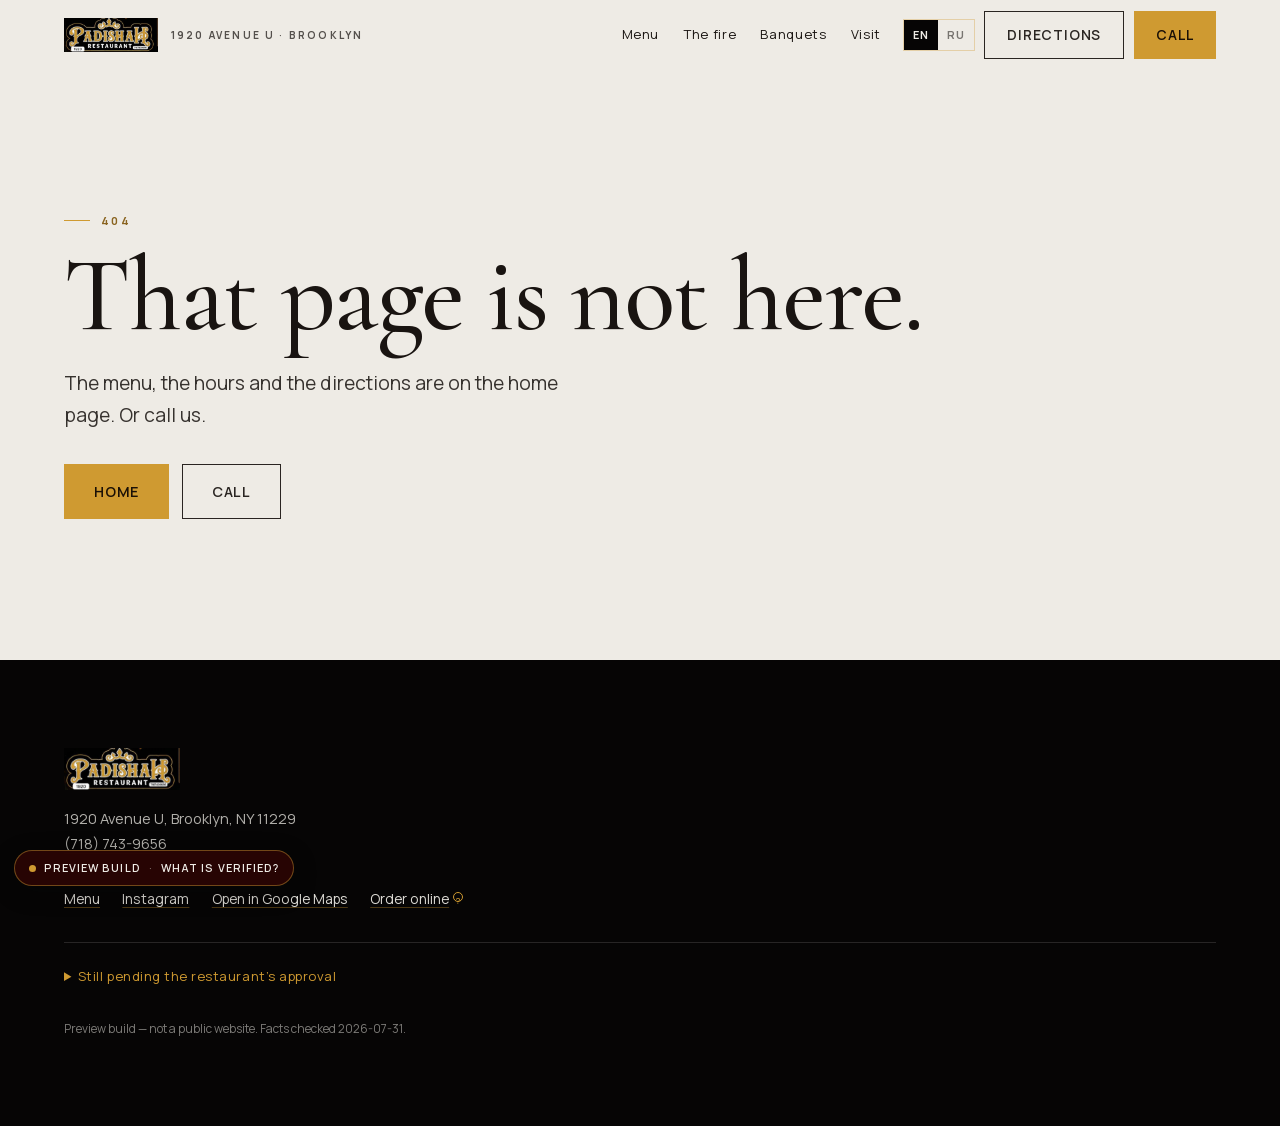
==== 404/index.html @ 64b4b18a "fix: serve Padishah OG image from first-party domain" ====
<!DOCTYPE html><html lang="en" class="no-js" data-review="true" data-scroll-behavior="smooth"><head><meta charSet="utf-8"/><meta name="viewport" content="width=device-width, initial-scale=1"/><link rel="preload" href="/fonts/cormorant-normal-500-latin.woff2" as="font" crossorigin="anonymous" type="font/woff2"/><link rel="preload" href="/fonts/manrope-normal-400-latin.woff2" as="font" crossorigin="anonymous" type="font/woff2"/><link rel="preload" as="image" href="/media/hero/current-padishah-logo-poster-crop-620.webp"/><link rel="stylesheet" href="/_next/static/chunks/1vajyotaf1dme.css" data-precedence="next"/><link rel="preload" as="script" fetchPriority="low" href="/_next/static/chunks/01dkdyukbdpqq.js"/><script src="/_next/static/chunks/1oe38opv360nh.js" async=""></script><script src="/_next/static/chunks/25o46h8mdjlrg.js" async=""></script><script src="/_next/static/chunks/turbopack-0c6e6is11v8df.js" async=""></script><script src="/_next/static/chunks/2ynhpsd-1i1m_.js" async=""></script><script src="/_next/static/chunks/14mrh2-p_w84d.js" async=""></script><script src="/_next/static/chunks/2uummd8v_eet2.js" async=""></script><script src="/_next/static/chunks/1jjifcijvq6tr.js" async=""></script><meta name="robots" content="noindex"/><meta name="theme-color" content="#f7f3ea"/><link rel="preload" href="/fonts/cormorant-normal-500-latin.woff2" as="font" type="font/woff2" crossorigin="anonymous"/><link rel="preload" href="/fonts/manrope-normal-400-latin.woff2" as="font" type="font/woff2" crossorigin="anonymous"/><meta name="theme-color" content="#060505"/><meta name="color-scheme" content="light"/><title>Padishah Restaurant — 1920 Avenue U, Brooklyn</title><meta name="description" content="Padishah Restaurant at 1920 Avenue U, Brooklyn, NY 11229. Call (718) 743-9656 or open directions."/><meta name="robots" content="noindex, nofollow, nocache"/><meta property="og:title" content="Padishah Restaurant — 1920 Avenue U, Brooklyn"/><meta property="og:description" content="Padishah Restaurant at 1920 Avenue U, Brooklyn, NY 11229. Call (718) 743-9656 or open directions."/><meta property="og:locale" content="en_US"/><meta property="og:image" content="https://eatpadishah.com/og-padishah-logo.jpg"/><meta property="og:image:width" content="1200"/><meta property="og:image:height" content="630"/><meta property="og:image:alt" content="Padishah Restaurant — the crowned mark"/><meta property="og:type" content="website"/><meta name="twitter:card" content="summary_large_image"/><meta name="twitter:title" content="Padishah Restaurant — 1920 Avenue U, Brooklyn"/><meta name="twitter:description" content="Padishah Restaurant at 1920 Avenue U, Brooklyn, NY 11229. Call (718) 743-9656 or open directions."/><meta name="twitter:image" content="https://eatpadishah.com/og-padishah-logo.jpg"/><link rel="icon" href="/icon.png?icon.1b0y3zi49k8mg.png" sizes="128x128" type="image/png"/><script>document.documentElement.classList.remove('no-js');</script><script src="/_next/static/chunks/0cz1d0mv5g_q7.js" noModule=""></script><script src="https://inkindscript.com/inkind.js" async></script></head><body><div hidden=""><!--$--><!--/$--></div><a class="u-skip" href="#hero">Skip to content</a><div class="reviewbar" data-open="false"><div class="reviewbar__panel" id="reviewbar-panel" hidden=""><p class="reviewbar__text">Website preview — menu, media and details are pending the restaurant’s approval.</p><dl><div><dt>Name</dt><dd>Padishah Restaurant</dd></div><div><dt>Address</dt><dd>1920 Avenue U, Brooklyn, NY 11229</dd></div><div><dt>Phone</dt><dd>(718) 743-9656</dd></div><div><dt>Instagram</dt><dd>@padishah_restaurant</dd></div><div><dt>Directions</dt><dd>Google Maps</dd></div></dl><p class="reviewbar__meta">Checked 2026-07-31. Menu and prices come from the restaurant’s own Clover export (2026-08-17). Hours, cuisine wording and the halal statement still need the restaurant’s confirmation.</p></div><button type="button" class="reviewbar__toggle" aria-expanded="false" aria-controls="reviewbar-panel"><span class="reviewbar__dot" aria-hidden="true"></span>Preview build<span class="reviewbar__sep" aria-hidden="true">·</span>What is verified?</button></div><header class="hdr" data-tone="ivory" data-scrolled="false"><div class="rail hdr__inner"><a class="hdr__brand" aria-label="Padishah Restaurant" href="/"><img src="/media/hero/current-padishah-logo-poster-crop-620.webp" alt="Padishah Restaurant logo" width="124" height="45"/><span class="hdr__where">1920 Avenue U<!-- --> · <!-- -->Brooklyn</span></a><nav class="hdr__nav" aria-label="Main navigation"><a href="/menu/">Menu</a><a href="/#fire">The fire</a><a href="/#chapters-banquets">Banquets</a><a href="/#visit">Visit</a></nav><div class="hdr__actions"><div class="langtoggle " role="group" aria-label="Language"><button type="button" aria-pressed="true" class="langtoggle__btn">EN</button><button type="button" aria-pressed="false" class="langtoggle__btn">RU</button></div><a class="btn btn--ghost" href="https://maps.app.goo.gl/EA6BgBZ4ahG93eWDA" target="_blank" rel="noreferrer noopener">Directions</a><a class="btn btn--gold" href="tel:+17187439656">Call</a></div></div></header><main id="hero" tabindex="-1" class="section section--ivory"><div class="rail"><p class="eyebrow">404</p><h1 style="margin-top:0.8rem">That page is not here.</h1><p class="lead">The menu, the hours and the directions are on the home page. Or call us.</p><div class="hero__cta"><a class="btn btn--gold btn--lg" href="/">Home</a><a class="btn btn--ghost btn--lg" href="tel:+17187439656">Call</a></div></div></main><footer class="ftr"><div class="rail ftr__inner"><div class="ftr__brand"><img src="/media/hero/current-padishah-logo-poster-crop-620.webp" alt="Padishah Restaurant logo" width="124" height="45"/><p class="ftr__addr">1920 Avenue U, Brooklyn, NY 11229<br/><a href="tel:+17187439656">(718) 743-9656</a></p></div><nav class="ftr__links" aria-label="Footer navigation"><a href="/menu/">Menu</a><a href="https://www.instagram.com/padishah_restaurant/" target="_blank" rel="noreferrer noopener">Instagram</a><a href="https://maps.app.goo.gl/EA6BgBZ4ahG93eWDA" target="_blank" rel="noreferrer noopener">Open in Google Maps</a><a href="https://www.grubhub.com/restaurant/padishah-1920-avenue-u-brooklyn/4109304" target="_blank" rel="noreferrer noopener">Order online<span class="ftr__prov" aria-hidden="true">?</span><span class="u-sr">— <!-- -->Grubhub listing found in research. The restaurant has not yet chosen its official ordering link.</span></a></nav><details class="ftr__pending"><summary>Still pending the restaurant’s approval</summary><ul><li>Current hours</li><li>Canonical cuisine wording</li><li>Halal wording and any certification</li><li>Reservation process</li><li>Canonical ordering link</li><li>Service modes</li><li>Private-events offering</li><li>Launch languages</li><li>Current legal/business name</li><li>Current logo master and brand colors</li></ul></details><p class="ftr__note">Preview build — not a public website.<!-- --> <!-- -->Facts checked 2026-07-31.</p></div></footer><!--$--><!--/$--><script src="/_next/static/chunks/01dkdyukbdpqq.js" id="_R_" async=""></script><script>(self.__next_f=self.__next_f||[]).push([0])</script><script>self.__next_f.push([1,"1:\"$Sreact.fragment\"\n2:I[52730,[\"/_next/static/chunks/2ynhpsd-1i1m_.js\",\"/_next/static/chunks/14mrh2-p_w84d.js\",\"/_next/static/chunks/2uummd8v_eet2.js\"],\"LangProvider\"]\n3:I[4121,[\"/_next/static/chunks/2ynhpsd-1i1m_.js\",\"/_next/static/chunks/14mrh2-p_w84d.js\",\"/_next/static/chunks/2uummd8v_eet2.js\"],\"SkipLink\"]\n4:I[39756,[\"/_next/static/chunks/2ynhpsd-1i1m_.js\",\"/_next/static/chunks/14mrh2-p_w84d.js\",\"/_next/static/chunks/2uummd8v_eet2.js\"],\"default\"]\n5:I[37457,[\"/_next/static/chunks/2ynhpsd-1i1m_.js\",\"/_next/static/chunks/14mrh2-p_w84d.js\",\"/_next/static/chunks/2uummd8v_eet2.js\"],\"default\"]\n6:I[29306,[\"/_next/static/chunks/2ynhpsd-1i1m_.js\",\"/_next/static/chunks/14mrh2-p_w84d.js\",\"/_next/static/chunks/2uummd8v_eet2.js\",\"/_next/static/chunks/1jjifcijvq6tr.js\"],\"default\"]\n7:I[47257,[\"/_next/static/chunks/2ynhpsd-1i1m_.js\",\"/_next/static/chunks/14mrh2-p_w84d.js\",\"/_next/static/chunks/2uummd8v_eet2.js\"],\"ClientPageRoot\"]\na:I[97367,[\"/_next/static/chunks/2ynhpsd-1i1m_.js\",\"/_next/static/chunks/14mrh2-p_w84d.js\",\"/_next/static/chunks/2uummd8v_eet2.js\"],\"OutletBoundary\"]\nb:\"$Sreact.suspense\"\ne:I[97367,[\"/_next/static/chunks/2ynhpsd-1i1m_.js\",\"/_next/static/chunks/14mrh2-p_w84d.js\",\"/_next/static/chunks/2uummd8v_eet2.js\"],\"ViewportBoundary\"]\n10:I[97367,[\"/_next/static/chunks/2ynhpsd-1i1m_.js\",\"/_next/static/chunks/14mrh2-p_w84d.js\",\"/_next/static/chunks/2uummd8v_eet2.js\"],\"MetadataBoundary\"]\n12:I[68027,[\"/_next/static/chunks/2ynhpsd-1i1m_.js\",\"/_next/static/chunks/14mrh2-p_w84d.js\",\"/_next/static/chunks/2uummd8v_eet2.js\"],\"default\",1]\n:HL[\"/_next/static/chunks/1vajyotaf1dme.css\",\"style\"]\n:HL[\"/fonts/cormorant-normal-500-latin.woff2\",\"font\",{\"crossOrigin\":\"anonymous\",\"type\":\"font/woff2\"}]\n:HL[\"/fonts/manrope-normal-400-latin.woff2\",\"font\",{\"crossOrigin\":\"anonymous\",\"type\":\"font/woff2\"}]\n"])</script><script>self.__next_f.push([1,"0:{\"P\":null,\"c\":[\"\",\"_not-found\",\"\"],\"q\":\"\",\"i\":false,\"f\":[[[\"\",{\"children\":[\"/_not-found\",{\"children\":[\"__PAGE__\",{}]}]},\"$undefined\",\"$undefined\",16],[[\"$\",\"$1\",\"c\",{\"children\":[[[\"$\",\"link\",\"0\",{\"rel\":\"stylesheet\",\"href\":\"/_next/static/chunks/1vajyotaf1dme.css\",\"precedence\":\"next\",\"crossOrigin\":\"$undefined\",\"nonce\":\"$undefined\"}],[\"$\",\"script\",\"script-0\",{\"src\":\"/_next/static/chunks/2ynhpsd-1i1m_.js\",\"async\":true,\"nonce\":\"$undefined\"}],[\"$\",\"script\",\"script-1\",{\"src\":\"/_next/static/chunks/14mrh2-p_w84d.js\",\"async\":true,\"nonce\":\"$undefined\"}],[\"$\",\"script\",\"script-2\",{\"src\":\"/_next/static/chunks/2uummd8v_eet2.js\",\"async\":true,\"nonce\":\"$undefined\"}]],[\"$\",\"html\",null,{\"lang\":\"en\",\"className\":\"no-js\",\"data-review\":\"true\",\"data-scroll-behavior\":\"smooth\",\"suppressHydrationWarning\":true,\"children\":[[\"$\",\"head\",null,{\"children\":[[\"$\",\"meta\",null,{\"name\":\"theme-color\",\"content\":\"#f7f3ea\"}],[\"$\",\"link\",null,{\"rel\":\"preload\",\"href\":\"/fonts/cormorant-normal-500-latin.woff2\",\"as\":\"font\",\"type\":\"font/woff2\",\"crossOrigin\":\"anonymous\"}],[\"$\",\"link\",null,{\"rel\":\"preload\",\"href\":\"/fonts/manrope-normal-400-latin.woff2\",\"as\":\"font\",\"type\":\"font/woff2\",\"crossOrigin\":\"anonymous\"}],false,[\"$\",\"script\",null,{\"dangerouslySetInnerHTML\":{\"__html\":\"document.documentElement.classList.remove('no-js');\"}}]]}],[\"$\",\"body\",null,{\"children\":[\"$\",\"$L2\",null,{\"children\":[[\"$\",\"$L3\",null,{}],[\"$\",\"$L4\",null,{\"parallelRouterKey\":\"children\",\"error\":\"$undefined\",\"errorStyles\":\"$undefined\",\"errorScripts\":\"$undefined\",\"template\":[\"$\",\"$L5\",null,{}],\"templateStyles\":\"$undefined\",\"templateScripts\":\"$undefined\",\"notFound\":[[\"$\",\"$L6\",null,{}],[]],\"forbidden\":\"$undefined\",\"unauthorized\":\"$undefined\"}]]}]}]]}]]}],{\"children\":[[\"$\",\"$1\",\"c\",{\"children\":[null,[\"$\",\"$L4\",null,{\"parallelRouterKey\":\"children\",\"error\":\"$undefined\",\"errorStyles\":\"$undefined\",\"errorScripts\":\"$undefined\",\"template\":[\"$\",\"$L5\",null,{}],\"templateStyles\":\"$undefined\",\"templateScripts\":\"$undefined\",\"notFound\":\"$undefined\",\"forbidden\":\"$undefined\",\"unauthorized\":\"$undefined\"}]]}],{\"children\":[[\"$\",\"$1\",\"c\",{\"children\":[[\"$\",\"$L7\",null,{\"Component\":\"$6\",\"serverProvidedParams\":{\"searchParams\":{},\"params\":{},\"promises\":[\"$@8\",\"$@9\"]}}],[[\"$\",\"script\",\"script-0\",{\"src\":\"/_next/static/chunks/1jjifcijvq6tr.js\",\"async\":true,\"nonce\":\"$undefined\"}]],[\"$\",\"$La\",null,{\"children\":[\"$\",\"$b\",null,{\"name\":\"Next.MetadataOutlet\",\"children\":\"$@c\"}]}]]}],{},null,false,null]},null,false,\"$@d\"]},null,false,null],[\"$\",\"$1\",\"h\",{\"children\":[[\"$\",\"meta\",null,{\"name\":\"robots\",\"content\":\"noindex\"}],[\"$\",\"$Le\",null,{\"children\":\"$Lf\"}],[\"$\",\"div\",null,{\"hidden\":true,\"children\":[\"$\",\"$L10\",null,{\"children\":[\"$\",\"$b\",null,{\"name\":\"Next.Metadata\",\"children\":\"$L11\"}]}]}],null]}],false]],\"m\":\"$undefined\",\"G\":[\"$12\",[[\"$\",\"link\",\"0\",{\"rel\":\"stylesheet\",\"href\":\"/_next/static/chunks/1vajyotaf1dme.css\",\"precedence\":\"next\",\"crossOrigin\":\"$undefined\",\"nonce\":\"$undefined\"}]]],\"S\":true,\"h\":null,\"s\":\"$undefined\",\"l\":\"$undefined\",\"p\":\"$undefined\",\"d\":\"$undefined\",\"b\":\"O3-tZBj2sg3AWMJ4jjom-\"}\n"])</script><script>self.__next_f.push([1,"13:[]\nd:\"$W13\"\n8:{}\n9:\"$0:f:0:1:1:children:1:children:0:props:children:0:props:serverProvidedParams:params\"\n"])</script><script>self.__next_f.push([1,"f:[[\"$\",\"meta\",\"0\",{\"charSet\":\"utf-8\"}],[\"$\",\"meta\",\"1\",{\"name\":\"viewport\",\"content\":\"width=device-width, initial-scale=1\"}],[\"$\",\"meta\",\"2\",{\"name\":\"theme-color\",\"content\":\"#060505\"}],[\"$\",\"meta\",\"3\",{\"name\":\"color-scheme\",\"content\":\"light\"}]]\n"])</script><script>self.__next_f.push([1,"14:I[27201,[\"/_next/static/chunks/2ynhpsd-1i1m_.js\",\"/_next/static/chunks/14mrh2-p_w84d.js\",\"/_next/static/chunks/2uummd8v_eet2.js\"],\"IconMark\"]\nc:null\n"])</script><script>self.__next_f.push([1,"11:[[\"$\",\"title\",\"0\",{\"children\":\"Padishah Restaurant — 1920 Avenue U, Brooklyn\"}],[\"$\",\"meta\",\"1\",{\"name\":\"description\",\"content\":\"Padishah Restaurant at 1920 Avenue U, Brooklyn, NY 11229. Call (718) 743-9656 or open directions.\"}],[\"$\",\"meta\",\"2\",{\"name\":\"robots\",\"content\":\"noindex, nofollow, nocache\"}],[\"$\",\"meta\",\"3\",{\"property\":\"og:title\",\"content\":\"Padishah Restaurant — 1920 Avenue U, Brooklyn\"}],[\"$\",\"meta\",\"4\",{\"property\":\"og:description\",\"content\":\"Padishah Restaurant at 1920 Avenue U, Brooklyn, NY 11229. Call (718) 743-9656 or open directions.\"}],[\"$\",\"meta\",\"5\",{\"property\":\"og:locale\",\"content\":\"en_US\"}],[\"$\",\"meta\",\"6\",{\"property\":\"og:image\",\"content\":\"https://eatpadishah.com/og-padishah-logo.jpg\"}],[\"$\",\"meta\",\"7\",{\"property\":\"og:image:width\",\"content\":\"1200\"}],[\"$\",\"meta\",\"8\",{\"property\":\"og:image:height\",\"content\":\"630\"}],[\"$\",\"meta\",\"9\",{\"property\":\"og:image:alt\",\"content\":\"Padishah Restaurant — the crowned mark\"}],[\"$\",\"meta\",\"10\",{\"property\":\"og:type\",\"content\":\"website\"}],[\"$\",\"meta\",\"11\",{\"name\":\"twitter:card\",\"content\":\"summary_large_image\"}],[\"$\",\"meta\",\"12\",{\"name\":\"twitter:title\",\"content\":\"Padishah Restaurant — 1920 Avenue U, Brooklyn\"}],[\"$\",\"meta\",\"13\",{\"name\":\"twitter:description\",\"content\":\"Padishah Restaurant at 1920 Avenue U, Brooklyn, NY 11229. Call (718) 743-9656 or open directions.\"}],[\"$\",\"meta\",\"14\",{\"name\":\"twitter:image\",\"content\":\"https://eatpadishah.com/og-padishah-logo.jpg\"}],[\"$\",\"link\",\"15\",{\"rel\":\"icon\",\"href\":\"/icon.png?icon.1b0y3zi49k8mg.png\",\"sizes\":\"128x128\",\"type\":\"image/png\"}],[\"$\",\"$L14\",\"16\",{}]]\n"])</script></body></html>
---- _next/static/chunks/1vajyotaf1dme.css ----
@font-face{font-family:Cormorant Garamond;font-style:italic;font-weight:400;font-display:swap;src:url(/fonts/cormorant-italic-400-cyrillic-ext.woff)format("woff");unicode-range:U+460-52F,U+1C80-1C8A,U+20B4,U+2DE0-2DFF,U+A640-A69F,U+FE2E-FE2F}@font-face{font-family:Cormorant Garamond;font-style:italic;font-weight:400;font-display:swap;src:url(/fonts/cormorant-italic-400-cyrillic.woff)format("woff");unicode-range:U+301,U+400-45F,U+490-491,U+4B0-4B1,U+2116}@font-face{font-family:Cormorant Garamond;font-style:italic;font-weight:400;font-display:swap;src:url(/fonts/cormorant-italic-400-latin-ext.woff)format("woff");unicode-range:U+100-2BA,U+2BD-2C5,U+2C7-2CC,U+2CE-2D7,U+2DD-2FF,U+304,U+308,U+329,U+1D00-1DBF,U+1E00-1E9F,U+1EF2-1EFF,U+2020,U+20A0-20AB,U+20AD-20C0,U+2113,U+2C60-2C7F,U+A720-A7FF}@font-face{font-family:Cormorant Garamond;font-style:italic;font-weight:400;font-display:swap;src:url(/fonts/cormorant-italic-400-latin.woff)format("woff");unicode-range:U+??,U+131,U+152-153,U+2BB-2BC,U+2C6,U+2DA,U+2DC,U+304,U+308,U+329,U+2000-206F,U+20AC,U+2122,U+2191,U+2193,U+2212,U+2215,U+FEFF,U+FFFD}@font-face{font-family:Cormorant Garamond;font-style:normal;font-weight:400;font-display:swap;src:url(/fonts/cormorant-normal-400-cyrillic-ext.woff2)format("woff2");unicode-range:U+460-52F,U+1C80-1C8A,U+20B4,U+2DE0-2DFF,U+A640-A69F,U+FE2E-FE2F}@font-face{font-family:Cormorant Garamond;font-style:normal;font-weight:400;font-display:swap;src:url(/fonts/cormorant-normal-400-cyrillic.woff2)format("woff2");unicode-range:U+301,U+400-45F,U+490-491,U+4B0-4B1,U+2116}@font-face{font-family:Cormorant Garamond;font-style:normal;font-weight:400;font-display:swap;src:url(/fonts/cormorant-normal-400-latin-ext.woff2)format("woff2");unicode-range:U+100-2BA,U+2BD-2C5,U+2C7-2CC,U+2CE-2D7,U+2DD-2FF,U+304,U+308,U+329,U+1D00-1DBF,U+1E00-1E9F,U+1EF2-1EFF,U+2020,U+20A0-20AB,U+20AD-20C0,U+2113,U+2C60-2C7F,U+A720-A7FF}@font-face{font-family:Cormorant Garamond;font-style:normal;font-weight:400;font-display:swap;src:url(/fonts/cormorant-normal-400-latin.woff2)format("woff2");unicode-range:U+??,U+131,U+152-153,U+2BB-2BC,U+2C6,U+2DA,U+2DC,U+304,U+308,U+329,U+2000-206F,U+20AC,U+2122,U+2191,U+2193,U+2212,U+2215,U+FEFF,U+FFFD}@font-face{font-family:Cormorant Garamond;font-style:normal;font-weight:500;font-display:swap;src:url(/fonts/cormorant-normal-500-cyrillic-ext.woff2)format("woff2");unicode-range:U+460-52F,U+1C80-1C8A,U+20B4,U+2DE0-2DFF,U+A640-A69F,U+FE2E-FE2F}@font-face{font-family:Cormorant Garamond;font-style:normal;font-weight:500;font-display:swap;src:url(/fonts/cormorant-normal-500-cyrillic.woff2)format("woff2");unicode-range:U+301,U+400-45F,U+490-491,U+4B0-4B1,U+2116}@font-face{font-family:Cormorant Garamond;font-style:normal;font-weight:500;font-display:swap;src:url(/fonts/cormorant-normal-500-latin-ext.woff2)format("woff2");unicode-range:U+100-2BA,U+2BD-2C5,U+2C7-2CC,U+2CE-2D7,U+2DD-2FF,U+304,U+308,U+329,U+1D00-1DBF,U+1E00-1E9F,U+1EF2-1EFF,U+2020,U+20A0-20AB,U+20AD-20C0,U+2113,U+2C60-2C7F,U+A720-A7FF}@font-face{font-family:Cormorant Garamond;font-style:normal;font-weight:500;font-display:swap;src:url(/fonts/cormorant-normal-500-latin.woff2)format("woff2");unicode-range:U+??,U+131,U+152-153,U+2BB-2BC,U+2C6,U+2DA,U+2DC,U+304,U+308,U+329,U+2000-206F,U+20AC,U+2122,U+2191,U+2193,U+2212,U+2215,U+FEFF,U+FFFD}@font-face{font-family:Cormorant Garamond;font-style:normal;font-weight:600;font-display:swap;src:url(/fonts/cormorant-normal-600-cyrillic-ext.woff2)format("woff2");unicode-range:U+460-52F,U+1C80-1C8A,U+20B4,U+2DE0-2DFF,U+A640-A69F,U+FE2E-FE2F}@font-face{font-family:Cormorant Garamond;font-style:normal;font-weight:600;font-display:swap;src:url(/fonts/cormorant-normal-600-cyrillic.woff2)format("woff2");unicode-range:U+301,U+400-45F,U+490-491,U+4B0-4B1,U+2116}@font-face{font-family:Cormorant Garamond;font-style:normal;font-weight:600;font-display:swap;src:url(/fonts/cormorant-normal-600-latin-ext.woff2)format("woff2");unicode-range:U+100-2BA,U+2BD-2C5,U+2C7-2CC,U+2CE-2D7,U+2DD-2FF,U+304,U+308,U+329,U+1D00-1DBF,U+1E00-1E9F,U+1EF2-1EFF,U+2020,U+20A0-20AB,U+20AD-20C0,U+2113,U+2C60-2C7F,U+A720-A7FF}@font-face{font-family:Cormorant Garamond;font-style:normal;font-weight:600;font-display:swap;src:url(/fonts/cormorant-normal-600-latin.woff2)format("woff2");unicode-range:U+??,U+131,U+152-153,U+2BB-2BC,U+2C6,U+2DA,U+2DC,U+304,U+308,U+329,U+2000-206F,U+20AC,U+2122,U+2191,U+2193,U+2212,U+2215,U+FEFF,U+FFFD}@font-face{font-family:Manrope;font-style:normal;font-weight:400;font-display:swap;src:url(/fonts/manrope-normal-400-cyrillic-ext.woff2)format("woff2");unicode-range:U+460-52F,U+1C80-1C8A,U+20B4,U+2DE0-2DFF,U+A640-A69F,U+FE2E-FE2F}@font-face{font-family:Manrope;font-style:normal;font-weight:400;font-display:swap;src:url(/fonts/manrope-normal-400-cyrillic.woff2)format("woff2");unicode-range:U+301,U+400-45F,U+490-491,U+4B0-4B1,U+2116}@font-face{font-family:Manrope;font-style:normal;font-weight:400;font-display:swap;src:url(/fonts/manrope-normal-400-latin-ext.woff2)format("woff2");unicode-range:U+100-2BA,U+2BD-2C5,U+2C7-2CC,U+2CE-2D7,U+2DD-2FF,U+304,U+308,U+329,U+1D00-1DBF,U+1E00-1E9F,U+1EF2-1EFF,U+2020,U+20A0-20AB,U+20AD-20C0,U+2113,U+2C60-2C7F,U+A720-A7FF}@font-face{font-family:Manrope;font-style:normal;font-weight:400;font-display:swap;src:url(/fonts/manrope-normal-400-latin.woff2)format("woff2");unicode-range:U+??,U+131,U+152-153,U+2BB-2BC,U+2C6,U+2DA,U+2DC,U+304,U+308,U+329,U+2000-206F,U+20AC,U+2122,U+2191,U+2193,U+2212,U+2215,U+FEFF,U+FFFD}@font-face{font-family:Manrope;font-style:normal;font-weight:500;font-display:swap;src:url(/fonts/manrope-normal-500-cyrillic-ext.woff2)format("woff2");unicode-range:U+460-52F,U+1C80-1C8A,U+20B4,U+2DE0-2DFF,U+A640-A69F,U+FE2E-FE2F}@font-face{font-family:Manrope;font-style:normal;font-weight:500;font-display:swap;src:url(/fonts/manrope-normal-500-cyrillic.woff2)format("woff2");unicode-range:U+301,U+400-45F,U+490-491,U+4B0-4B1,U+2116}@font-face{font-family:Manrope;font-style:normal;font-weight:500;font-display:swap;src:url(/fonts/manrope-normal-500-latin-ext.woff2)format("woff2");unicode-range:U+100-2BA,U+2BD-2C5,U+2C7-2CC,U+2CE-2D7,U+2DD-2FF,U+304,U+308,U+329,U+1D00-1DBF,U+1E00-1E9F,U+1EF2-1EFF,U+2020,U+20A0-20AB,U+20AD-20C0,U+2113,U+2C60-2C7F,U+A720-A7FF}@font-face{font-family:Manrope;font-style:normal;font-weight:500;font-display:swap;src:url(/fonts/manrope-normal-500-latin.woff2)format("woff2");unicode-range:U+??,U+131,U+152-153,U+2BB-2BC,U+2C6,U+2DA,U+2DC,U+304,U+308,U+329,U+2000-206F,U+20AC,U+2122,U+2191,U+2193,U+2212,U+2215,U+FEFF,U+FFFD}@font-face{font-family:Manrope;font-style:normal;font-weight:600;font-display:swap;src:url(/fonts/manrope-normal-600-cyrillic-ext.woff2)format("woff2");unicode-range:U+460-52F,U+1C80-1C8A,U+20B4,U+2DE0-2DFF,U+A640-A69F,U+FE2E-FE2F}@font-face{font-family:Manrope;font-style:normal;font-weight:600;font-display:swap;src:url(/fonts/manrope-normal-600-cyrillic.woff2)format("woff2");unicode-range:U+301,U+400-45F,U+490-491,U+4B0-4B1,U+2116}@font-face{font-family:Manrope;font-style:normal;font-weight:600;font-display:swap;src:url(/fonts/manrope-normal-600-latin-ext.woff2)format("woff2");unicode-range:U+100-2BA,U+2BD-2C5,U+2C7-2CC,U+2CE-2D7,U+2DD-2FF,U+304,U+308,U+329,U+1D00-1DBF,U+1E00-1E9F,U+1EF2-1EFF,U+2020,U+20A0-20AB,U+20AD-20C0,U+2113,U+2C60-2C7F,U+A720-A7FF}@font-face{font-family:Manrope;font-style:normal;font-weight:600;font-display:swap;src:url(/fonts/manrope-normal-600-latin.woff2)format("woff2");unicode-range:U+??,U+131,U+152-153,U+2BB-2BC,U+2C6,U+2DA,U+2DC,U+304,U+308,U+329,U+2000-206F,U+20AC,U+2122,U+2191,U+2193,U+2212,U+2215,U+FEFF,U+FFFD}@font-face{font-family:Manrope;font-style:normal;font-weight:700;font-display:swap;src:url(/fonts/manrope-normal-700-cyrillic-ext.woff2)format("woff2");unicode-range:U+460-52F,U+1C80-1C8A,U+20B4,U+2DE0-2DFF,U+A640-A69F,U+FE2E-FE2F}@font-face{font-family:Manrope;font-style:normal;font-weight:700;font-display:swap;src:url(/fonts/manrope-normal-700-cyrillic.woff2)format("woff2");unicode-range:U+301,U+400-45F,U+490-491,U+4B0-4B1,U+2116}@font-face{font-family:Manrope;font-style:normal;font-weight:700;font-display:swap;src:url(/fonts/manrope-normal-700-latin-ext.woff2)format("woff2");unicode-range:U+100-2BA,U+2BD-2C5,U+2C7-2CC,U+2CE-2D7,U+2DD-2FF,U+304,U+308,U+329,U+1D00-1DBF,U+1E00-1E9F,U+1EF2-1EFF,U+2020,U+20A0-20AB,U+20AD-20C0,U+2113,U+2C60-2C7F,U+A720-A7FF}@font-face{font-family:Manrope;font-style:normal;font-weight:700;font-display:swap;src:url(/fonts/manrope-normal-700-latin.woff2)format("woff2");unicode-range:U+??,U+131,U+152-153,U+2BB-2BC,U+2C6,U+2DA,U+2DC,U+304,U+308,U+329,U+2000-206F,U+20AC,U+2122,U+2191,U+2193,U+2212,U+2215,U+FEFF,U+FFFD}
:root{--ink:#060505;--ink-2:#120e0b;--ink-3:#1d1713;--ivory:#eeebe5;--ivory-2:#f6f4ef;--cream:#e6e1d6;--gold:#cf9a31;--gold-warm:#cba14f;--gold-ink:#8a6420;--gold-line:#cf9a3157;--oxblood:#2b0504;--brand-red:#a32638;--paper:#f7f3ea;--text-on-ink:#eeebe5eb;--text-on-ink-dim:#eeebe59e;--text-on-ivory:#191411;--text-on-ivory-dim:#191411a8;--display:"Cormorant Garamond", Georgia, "Times New Roman", serif;--ui:"Manrope", system-ui, -apple-system, "Helvetica Neue", sans-serif;--t-hero:clamp(3rem, 9vw, 6.6rem);--t-h2:clamp(2.1rem, 5vw, 3.9rem);--t-h3:clamp(1.35rem, 2.2vw, 1.85rem);--t-body:clamp(1rem, 1.15vw, 1.09rem);--t-small:.9rem;--t-eyebrow:.69rem;--rail:1320px;--pad-x:clamp(1.15rem, 5vw, 5rem);--pad-y:clamp(5rem, 11vw, 9.5rem);--r:2px;--hdr-h:70px;--chrome-h:var(--hdr-h);--ease:cubic-bezier(.19, 1, .22, 1);--ease-spring:cubic-bezier(.34, 1.56, .64, 1);--dur:.8s}*,:before,:after{box-sizing:border-box}html{-webkit-text-size-adjust:100%;scroll-behavior:smooth;--lightningcss-light:initial;--lightningcss-dark: ;color-scheme:light}a,button,[role=tab],summary,input,label{touch-action:manipulation;-webkit-tap-highlight-color:#cf9a3138}:target,section[id],[id^=chapters-]{scroll-margin-top:calc(var(--chrome-h) + 16px)}body{background:var(--ivory);color:var(--text-on-ivory);font-family:var(--ui);font-size:var(--t-body);-webkit-font-smoothing:antialiased;text-rendering:optimizelegibility;margin:0;line-height:1.62;overflow-x:hidden}h1,h2,h3,h4{font-family:var(--display);letter-spacing:-.015em;text-wrap:balance;margin:0;font-weight:500;line-height:1.02}h1{font-size:var(--t-hero)}h2{font-size:var(--t-h2)}h3{font-size:var(--t-h3);line-height:1.14}p{margin:0}a{color:inherit;-webkit-text-decoration-color:var(--gold-line);text-decoration-color:var(--gold-line);text-underline-offset:.24em}img,video,svg{max-width:100%;display:block}button{font:inherit;color:inherit}html[lang=ru]{--t-hero:clamp(2.5rem, 7.2vw, 5.2rem);--t-h2:clamp(1.85rem, 4.2vw, 3.2rem)}:focus-visible{outline:2px solid var(--gold-ink);outline-offset:3px;border-radius:1px}.section--ink :focus-visible,.hero :focus-visible,.passage :focus-visible,.concierge :focus-visible,.ftr :focus-visible,.reviewbar :focus-visible,.u-skip:focus-visible,.hdr[data-tone=ink] :focus-visible,.hdr[data-scrolled=true] :focus-visible{outline-color:var(--gold)}.u-skip{z-index:400;background:var(--ink);color:var(--ivory);padding:.75rem 1.1rem;position:absolute;top:0;left:-9999px}.u-skip:focus{top:.5rem;left:.5rem}.u-sr{clip:rect(0, 0, 0, 0);white-space:nowrap;border:0;width:1px;height:1px;margin:-1px;padding:0;position:absolute;overflow:hidden}.rail{width:100%;max-width:var(--rail);padding-inline:var(--pad-x);margin-inline:auto}.eyebrow{font-size:var(--t-eyebrow);letter-spacing:.24em;text-transform:uppercase;color:var(--gold-ink);align-items:center;gap:.7rem;font-weight:700;display:flex}.eyebrow:before{content:"";background:var(--gold);flex:none;width:1.6rem;height:1px}.section--ink .eyebrow{color:var(--gold)}.section{padding-block:var(--pad-y);position:relative}.section--ink{background:var(--ink);color:var(--text-on-ink)}.section--ivory{background:var(--ivory);color:var(--text-on-ivory)}.section--cream{background:var(--cream);color:var(--text-on-ivory)}.reveal{opacity:1;transform:none}.reveal--armed{opacity:0;transition:opacity var(--dur) var(--ease), transform var(--dur) var(--ease);transition-delay:var(--reveal-delay,0s);transform:translateY(2.5rem)}.reveal--armed.is-in{opacity:1;transform:none}@media (prefers-reduced-motion:reduce){html{scroll-behavior:auto}.reveal--armed{opacity:1;transition:none;transform:none}*,:before,:after{transition-duration:.001ms!important;animation-duration:.001ms!important;animation-iteration-count:1!important}}.no-js .reveal--armed{opacity:1;transform:none}
.btn{--btn-bg:transparent;--btn-fg:currentColor;border:1px solid var(--gold-line);background:var(--btn-bg);min-height:44px;color:var(--btn-fg);letter-spacing:.06em;text-transform:uppercase;cursor:pointer;transition:transform .16s var(--ease), background-color .25s var(--ease), border-color .25s var(--ease), color .25s var(--ease);justify-content:center;align-items:center;gap:.5rem;padding:.72rem 1.35rem;font-size:.86rem;font-weight:600;text-decoration:none;display:inline-flex}@media (hover:hover) and (pointer:fine){.btn:hover{transform:translateY(-2px)}}.btn:active{transform:translateY(0)scale(.97)}.btn--gold{--btn-bg:var(--gold);--btn-fg:#1a1006;border-color:var(--gold)}.btn--gold:hover{--btn-bg:var(--gold-warm)}.btn--ghost{opacity:.92;border-color:currentColor}.btn--lg{padding:.95rem 1.8rem;font-size:.9rem}.lead{max-width:46ch;color:inherit;opacity:.86;margin-top:1.1rem;font-size:clamp(1.02rem,1.5vw,1.2rem);line-height:1.66}.micro{letter-spacing:.02em;opacity:.62;max-width:44ch;margin-top:.7rem;font-size:.76rem;line-height:1.5}.provisional{border-bottom:1px dotted #cf9a318c;padding-bottom:2px}.notice{border-left:2px solid var(--gold);background:#cf9a3112;max-width:46ch;margin-top:1.4rem;padding:.9rem 1.1rem;font-size:.86rem;line-height:1.6}.frame{background:linear-gradient(160deg,#cf9a3142,#cf9a310d);margin:0;padding:8px;position:relative;box-shadow:inset 0 1px #fffaec3d}.frame__core{background:var(--ink-2);position:relative;overflow:hidden;box-shadow:inset 0 0 0 1px #06050566}.frame__core img,.frame__core video{object-fit:cover;filter:saturate(1.06)contrast(1.03);width:100%;height:100%}.frame--loop .frame__core{aspect-ratio:9/16}@media (min-width:860px){.frame--loop .frame__core{aspect-ratio:16/9}.frame--loop[data-portrait=true] .frame__core{aspect-ratio:9/16}}.rights{color:var(--ivory);letter-spacing:.14em;text-transform:uppercase;-webkit-backdrop-filter:blur(6px);backdrop-filter:blur(6px);background:#060505c7;align-items:center;gap:.42rem;padding:.3rem .6rem;font-size:.62rem;font-weight:700;display:inline-flex;position:absolute;bottom:8px;left:8px}.rights__dot{background:var(--gold);border-radius:50%;width:6px;height:6px}.rights[data-state=release_required] .rights__dot{background:#e0623c}.loopctl{width:44px;height:44px;color:var(--ivory);cursor:pointer;-webkit-backdrop-filter:blur(6px);backdrop-filter:blur(6px);transition:background-color .2s var(--ease), transform .14s var(--ease);background:#0605058c;border:1px solid #eeebe566;place-items:center;display:grid;position:absolute;top:10px;right:10px}@media (hover:hover) and (pointer:fine){.loopctl:hover{background:#060505cc}}.loopctl:active{transform:scale(.94)}.loopctl__glyph{font-size:.7rem;line-height:1}.cartouche{width:100%;position:relative}.cartouche__svg{width:100%;height:auto;display:block}.cartouche__outer,.cartouche__inner{fill:none;stroke:var(--gold);stroke-width:3px;vector-effect:non-scaling-stroke}.cartouche__inner{stroke-width:1.5px;opacity:.7}.cartouche__slot{text-align:center;flex-direction:column;justify-content:center;align-items:center;gap:1.1rem;display:flex;position:absolute;inset:14% 12%}.reveal--armed .cartouche__svg--draw .cartouche__outer,.reveal--armed .cartouche__svg--draw .cartouche__inner{stroke-dasharray:4200;stroke-dashoffset:4200px}.reveal--armed.is-in .cartouche__svg--draw .cartouche__outer{animation:draw 1.9s var(--ease) forwards}.reveal--armed.is-in .cartouche__svg--draw .cartouche__inner{animation:draw 1.9s var(--ease) .18s forwards}@keyframes draw{to{stroke-dashoffset:0}}@media (prefers-reduced-motion:reduce){.reveal--armed .cartouche__svg--draw .cartouche__outer,.reveal--armed .cartouche__svg--draw .cartouche__inner{stroke-dasharray:none;stroke-dashoffset:0}}#stage{pointer-events:none;z-index:2;opacity:0;width:100%;height:100%;transition:opacity .7s var(--ease);contain:strict;position:fixed;inset:0}#stage[data-motion=on]{opacity:1}@media (prefers-reduced-motion:reduce){#stage{display:none}}.reviewbar{left:14px;bottom:calc(14px + env(safe-area-inset-bottom));z-index:110;color:var(--ivory);max-width:min(420px,100vw - 28px);position:fixed}@media (max-width:899px){.reviewbar{bottom:calc(66px + env(safe-area-inset-bottom))}}.reviewbar__toggle{min-height:36px;color:var(--ivory);letter-spacing:.1em;text-transform:uppercase;cursor:pointer;-webkit-backdrop-filter:blur(10px);backdrop-filter:blur(10px);background:#2b0504eb;border:1px solid #cf9a3173;border-radius:999px;align-items:center;gap:.5rem;padding:.3rem .85rem;font-size:.68rem;font-weight:600;display:inline-flex;box-shadow:0 6px 22px #06050559}.reviewbar__dot{background:var(--gold);border-radius:50%;flex:none;width:7px;height:7px}.reviewbar__sep{opacity:.5}.reviewbar__panel{transition:opacity .18s var(--ease), transform .18s var(--ease), display .18s;transition-behavior:allow-discrete;-webkit-backdrop-filter:blur(12px);backdrop-filter:blur(12px);background:#2b0504f5;border:1px solid #cf9a3173;margin-bottom:.6rem;padding:1.1rem 1.2rem;box-shadow:0 14px 40px #06050573}.reviewbar__text{opacity:.94;margin-bottom:.9rem;font-size:.78rem;line-height:1.5}.reviewbar__panel dl{grid-template-columns:repeat(auto-fit,minmax(150px,1fr));gap:.6rem 1.4rem;margin:0 0 .7rem;display:grid}.reviewbar__panel dt{letter-spacing:.16em;text-transform:uppercase;opacity:.6;font-size:.62rem}.reviewbar__panel dd{margin:.1rem 0 0;font-size:.84rem}.reviewbar__meta{opacity:.7;max-width:70ch;font-size:.72rem}@starting-style{.reviewbar__panel{opacity:0;transform:translateY(6px)}}.hdr{z-index:100;transition:background-color .45s var(--ease), border-color .45s var(--ease);border-bottom:1px solid #0000;position:sticky;top:0}.hdr[data-tone=ink]{color:var(--ivory)}.hdr[data-scrolled=true]{border-bottom-color:var(--gold-line);-webkit-backdrop-filter:blur(14px);backdrop-filter:blur(14px);color:var(--ivory);background:#060505db}.hdr__inner{align-items:center;gap:1.4rem;min-height:70px;display:flex}.hdr__brand{flex:none;align-items:center;gap:.8rem;text-decoration:none;display:flex}.hdr__brand img{width:auto;height:34px}.hdr__where{letter-spacing:.22em;text-transform:uppercase;opacity:.72;font-size:.62rem;font-weight:700}.hdr__nav{letter-spacing:.05em;gap:1.5rem;margin-left:auto;font-size:.82rem;display:none}.hdr__nav a{text-decoration:none;position:relative}.hdr__nav a:after{content:"";background:var(--gold);height:1px;transition:right .45s var(--ease);position:absolute;bottom:-4px;left:0;right:100%}.hdr__nav a:hover:after{right:0}.hdr__actions{align-items:center;gap:.6rem;margin-left:auto;display:flex}.hdr__actions .btn{display:none}@media (min-width:900px){.hdr__nav{display:flex}.hdr__actions{margin-left:0}.hdr__actions .btn{display:inline-flex}}@media (max-width:620px){.hdr__where{display:none}}.langtoggle{border:1px solid var(--gold-line);display:inline-flex}.langtoggle__btn{letter-spacing:.1em;cursor:pointer;opacity:.55;background:0 0;border:0;padding:.4rem .55rem;font-size:.68rem;font-weight:700}.langtoggle__btn[aria-pressed=true]{color:var(--ink);opacity:1;background:#eeebe5f0}.hdr[data-tone=ivory]:not([data-scrolled=true]) .langtoggle__btn[aria-pressed=true]{background:var(--ink);color:var(--ivory)}.hdr[data-scrolled=true] .langtoggle{border-color:#eeebe547}.hero{background:linear-gradient(180deg, var(--paper) 0%, var(--ivory) 62%, var(--cream) 100%);min-height:92svh;color:var(--text-on-ivory);margin-top:calc(-1 * var(--chrome-h));padding-block:clamp(2.5rem,7vw,5rem);padding-top:calc(var(--chrome-h) + 24px);align-items:center;display:flex;position:relative;overflow:hidden}.hero__glow{z-index:0;pointer-events:none;background:radial-gradient(50% 62% at 72% 48%,#cf9a3133,#0000 70%),radial-gradient(36% 44% at 14% 6%,#a326380d,#0000 65%);position:absolute;inset:0}.hero__grid{z-index:3;width:100%;padding-left:calc(var(--pad-x) + 30px);align-items:center;gap:clamp(2.4rem,6vw,5rem);display:grid;position:relative}@media (min-width:900px){.hero__grid{padding-left:calc(var(--pad-x) + 64px);grid-template-columns:1.05fr .95fr}}.hero__body{max-width:620px;position:relative}.hero__title{font-size:clamp(2.9rem,6.2vw,5.7rem)}.hero__flame{color:var(--brand-red);font-style:italic;position:relative}.hero__flame:after{content:"";transform-origin:0;height:.14em;animation:swash .5s var(--ease) 1.35s both;background:url("data:image/svg+xml,%3Csvg xmlns='http://www.w3.org/2000/svg' viewBox='0 0 120 12' preserveAspectRatio='none'%3E%3Cpath d='M2,9 C30,3 62,11 88,6 C100,4 112,6 118,4' fill='none' stroke='%23a32638' stroke-width='2.6' stroke-linecap='round'/%3E%3C/svg%3E") 50%/100% 100% no-repeat;position:absolute;bottom:.02em;left:2%;right:0;transform:scaleX(0)}@keyframes swash{to{transform:scaleX(1)}}@media (prefers-reduced-motion:reduce){.hero__flame:after{animation:none;transform:none}}.hero__carpet{z-index:1;filter:drop-shadow(6px 0 18px #2b05042e);width:118px;animation:carpetIn .9s var(--ease) 50ms both;pointer-events:none;position:absolute;top:0;bottom:0;left:0}@keyframes carpetIn{0%{transform:translate(-104%)}to{transform:none}}.carpet__svg{width:100%;height:100%}@media (max-width:1279px){.hero__carpet{width:76px}}@media (max-width:899px){.hero__carpet{opacity:.9;width:46px}}@media (prefers-reduced-motion:reduce){.hero__carpet{animation:none}}.hero__seal{opacity:.9;pointer-events:none;width:118px;position:absolute;top:-30px;right:8px}.seal__svg{width:100%;height:auto;display:block}.seal__rim{fill:none;stroke:#8a64208c;stroke-width:1px}.seal__rim--inner{stroke-dasharray:2 3}.seal__spin{animation:40s linear infinite sealTurn}@keyframes sealTurn{to{transform:rotate(360deg)}}.seal__text{font-family:var(--ui);letter-spacing:.22em;fill:var(--gold-ink);font-size:8.4px;font-weight:700}.seal__star rect,.seal__star circle{fill:none;stroke:#a32638a6;stroke-width:1.1px}.seal__star circle{fill:#a3263880;stroke:none}@media (prefers-reduced-motion:reduce){.seal__spin{animation:none}}@media (max-width:899px){.hero__seal{width:86px;top:-14px;right:-4px}}.hero__collage{justify-items:center;padding-block:34px 20px;display:grid;position:relative}@media (min-width:900px){.hero__collage .hero__arch{justify-self:start;margin-left:2px}}.hero__texture{z-index:0;opacity:.4;mix-blend-mode:multiply;pointer-events:none;background:url(/textures/craquelure.webp) 0 0/760px;position:absolute;inset:0}@keyframes stampIn{0%{opacity:0;transform:scale(1.35)rotate(-5deg)}62%{opacity:1;transform:scale(.96)rotate(1.6deg)}to{opacity:1;transform:none}}@keyframes breathe{50%{transform:translateY(-6px)}}.hero__disc-settle{animation:stampIn .5s var(--ease-spring) .34s both, breathe 10s ease-in-out 3s infinite alternate}.hero__collage .ornament{animation:settleInk .9s var(--ease) .5s both}@keyframes settleInk{0%{opacity:0}to{opacity:1}}@media (prefers-reduced-motion:reduce){.hero__disc-settle,.hero__shard-settle,.hero__snap-settle,.hero__print-settle,.hero__collage .ornament{animation:none!important}}.hero__disc{z-index:2;will-change:transform;pointer-events:none;width:208px;height:208px;position:absolute;top:-34px;left:-74px}.hero__disc-settle{background:radial-gradient(80% 80% at 34% 28%, #cf7b2c, #b8641f 55%, var(--brand-red) 100%);border-radius:50%;width:100%;height:100%;display:block;position:relative;overflow:hidden}.hero__disc-settle:after{content:"";background:radial-gradient(72% 72% at 40% 32%, #f0dfae, var(--gold-warm) 70%, var(--gold-ink) 100%);border-radius:50%;width:72%;height:72%;position:absolute;bottom:-16%;left:7%}.hero__shard{z-index:0;will-change:transform;pointer-events:none;width:min(360px,74%);height:74%;position:absolute;top:26px;left:4px}.hero__shard-settle{background:linear-gradient(165deg, #c24b32 0%, var(--brand-red) 62%, #7e1d2b 100%);clip-path:polygon(12% 2%,38% 0%,61% 5%,84% 2%,96% 14%,91% 33%,98% 52%,92% 71%,97% 86%,78% 96%,52% 92%,30% 99%,12% 93%,3% 76%,8% 55%,1% 34%,7% 15%);opacity:.94;width:100%;height:100%;display:block;transform:rotate(-3deg)}@keyframes stampShard{0%{opacity:0;transform:scale(1.3)rotate(-9deg)}62%{opacity:.94;transform:scale(.97)rotate(-1.4deg)}to{opacity:.94;transform:rotate(-3deg)}}.hero__shard-settle{animation:stampShard .5s var(--ease-spring) .12s both}.hero__ornament-slot{z-index:1;will-change:transform;pointer-events:none;width:min(280px,56%);position:absolute;top:-46px;right:-46px}.ornament__svg{width:100%;height:auto;display:block}.ornament__ring,.ornament__curl{fill:none;stroke:#06050561;stroke-width:1.3px;stroke-linecap:round;vector-effect:non-scaling-stroke}.ornament__ring--inner{opacity:.75}.reveal--armed .ornament__svg--draw .ornament__ring,.reveal--armed .ornament__svg--draw .ornament__curl{stroke-dasharray:1200;stroke-dashoffset:1200px}.reveal--armed.is-in .ornament__svg--draw .ornament__ring,.reveal--armed.is-in .ornament__svg--draw .ornament__curl{animation:draw 2.2s var(--ease) .35s forwards}@media (prefers-reduced-motion:reduce){.reveal--armed .ornament__svg--draw .ornament__ring,.reveal--armed .ornament__svg--draw .ornament__curl{stroke-dasharray:none;stroke-dashoffset:0}}.hero__snap{z-index:4;will-change:transform;width:min(178px,40%);position:absolute;bottom:12px;left:-56px}.hero__snap-settle{background:#fff;padding:7px 7px 9px;transform:rotate(-2.6deg);box-shadow:0 16px 38px #19141138,0 2px 8px #1914111f}@keyframes stampSnap{0%{opacity:0;transform:scale(1.4)rotate(-8deg)}62%{opacity:1;transform:scale(.95)rotate(-1deg)}to{opacity:1;transform:rotate(-2.6deg)}}.hero__snap-settle{animation:stampSnap .52s var(--ease-spring) .95s both, breathe 8s ease-in-out 2.4s infinite alternate}.hero__snap .frame{box-shadow:none;background:0 0;padding:0}.hero__snap .rights{padding:.2rem .45rem;font-size:.54rem;bottom:8px;left:8px}.hero__print{z-index:2;will-change:transform;width:min(300px,56%);position:absolute;top:44px;right:-58px}.hero__print-settle{animation:stampIn .54s var(--ease-spring) .62s both, breathe 12s ease-in-out 3.6s infinite alternate;position:relative}.hero__print .frame{box-shadow:none;filter:drop-shadow(0 18px 34px #19141147);background:0 0;padding:0}.hero__print .frame__core{clip-path:polygon(4% 3%,26% 0%,47% 4%,70% 1%,94% 5%,98% 22%,93% 41%,99% 62%,94% 82%,97% 96%,74% 99%,49% 95%,27% 100%,6% 96%,0% 78%,5% 58%,1% 37%,3% 18%);box-shadow:none}.hero__print img{filter:grayscale()sepia(.52)contrast(1.1)brightness(1.02);transform:scaleX(-1)}.hero__print .frame__core:after{content:"";opacity:.2;pointer-events:none;background-image:radial-gradient(#2b05048c .9px,#0000 1.4px);background-size:4px 4px;position:absolute;inset:0}.hero__print .rights{padding:.2rem .45rem;font-size:.54rem;bottom:14px;left:auto;right:12px}.hero__ornament--echo{pointer-events:none;width:150px;position:absolute;top:-52px;left:-64px}.hero__ornament--echo .ornament__ring,.hero__ornament--echo .ornament__curl{stroke:#2b050480}.hero__arch{z-index:3;will-change:transform;background:var(--ivory-2);width:min(430px,84vw);margin-top:46px;padding:12px 12px 0;position:relative;box-shadow:0 26px 70px #19141129,0 3px 10px #19141114}.hero__arch .frame{box-shadow:none;background:0 0;padding:0}.hero__arch .frame__core{border-radius:50% 50% var(--r) var(--r) / 26% 26% var(--r) var(--r);border:2px solid #cf9a31bf;box-shadow:inset 0 0 0 1px #06050559}.hero__arch .frame__core video,.hero__arch .frame__core img{filter:saturate(1.04)contrast(1.08)brightness(.98)}.hero__arch-echo{pointer-events:none;border:1px solid #cf9a3159;border-radius:50% 50% 4px 4px/26% 26% 4px 4px;position:absolute;inset:4px 4px 34px}.hero__crest{z-index:2;width:132px;margin-inline:auto;position:absolute;top:-40px;left:0;right:0}.hero__crest .cartouche__outer,.hero__crest .cartouche__inner{filter:drop-shadow(0 1px 0 var(--paper))}.hero__caption{text-align:center;max-width:none;margin:0;padding:.65rem .3rem .75rem}.hero__arch .rights{bottom:14px;left:auto;right:64px}.hero__arch .loopctl{top:auto;bottom:14px;right:14px}@media (max-width:899px){.hero{padding-top:calc(var(--chrome-h) + 12px)}.hero__arch{width:min(330px,82vw)}.hero__crest{width:92px;top:-28px}.hero__disc{width:128px;height:128px;top:-8px;left:auto;right:-14px}.hero__ornament-slot{width:190px;top:-34px;left:-34px;right:auto}.hero__snap{width:128px;bottom:62px;left:-10px}.hero__shard{width:86%;left:0}.hero__print{width:150px;top:30px;right:-16px}.hero__ornament--echo{width:96px;top:-34px;left:-40px}}.hero__eyebrow{color:var(--gold-ink);margin-bottom:1.4rem}.hero__title{max-width:13ch}.hero__line{display:block;overflow:hidden}.hero__line>span{animation:rise 1.05s var(--ease) forwards;display:block;transform:translateY(110%)}@keyframes rise{to{transform:none}}@media (prefers-reduced-motion:reduce){.hero__line>span{animation:none;transform:none}}.hero__sub{opacity:.88;max-width:44ch;margin-top:1.5rem;font-size:clamp(1rem,1.5vw,1.18rem)}.hero__cta{flex-wrap:wrap;gap:.8rem;margin-top:2rem;display:flex}.hero__hours{border:1px solid var(--gold-line);letter-spacing:.04em;color:var(--text-on-ivory-dim);background:#f6f4ef99;align-items:center;gap:.55rem;margin-top:1.6rem;padding:.5rem .9rem;font-size:.76rem;display:inline-flex}.hero__hours-dot{background:var(--gold);border-radius:50%;flex:none;width:6px;height:6px}.btn__arr{transition:transform .35s var(--ease);display:inline-block}.btn:hover .btn__arr{transform:translate(5px)}.fire__inner{gap:clamp(2rem,5vw,4rem);display:grid}@media (min-width:900px){.fire__inner{grid-template-columns:1fr .85fr;align-items:center}}.fire__facts{gap:.75rem;max-width:30ch;margin:2.2rem 0 0;padding:0;list-style:none;display:grid}.fire__facts li{font-family:var(--display);padding-left:1.5rem;font-size:1.3rem;position:relative}.fire__facts li:before{content:"";background:var(--gold);width:.9rem;height:1px;position:absolute;top:.7em;left:0}.board__inner{align-items:center;gap:clamp(2rem,5vw,4rem);display:grid}@media (min-width:900px){.board__inner{grid-template-columns:.8fr 1fr}.board__media{max-width:420px}}.board__media .frame__core{aspect-ratio:3/4!important}.board__media video{object-position:50% 82%}.polaroid{will-change:transform;max-width:300px;margin-top:clamp(2.2rem,5vw,3.6rem)}.polaroid__tilt{background:#fff;padding:10px 10px 0;transform:rotate(-2.4deg);box-shadow:0 18px 44px #1914112e,0 2px 8px #1914111f}.polaroid__tilt .frame{box-shadow:none;background:0 0;padding:0}.polaroid__note{letter-spacing:.02em;color:var(--text-on-ivory-dim);margin:0;padding:.7rem .2rem .8rem;font-size:.72rem}.chapters__head{margin-bottom:clamp(1.6rem,3vw,2.4rem)}.chapters__tabs{overscroll-behavior-x:contain;border-bottom:1px solid var(--gold-line);scrollbar-width:none;flex-wrap:wrap;gap:.3rem;margin-bottom:clamp(1.6rem,3vw,2.2rem);display:flex;overflow-x:auto}.chapters__tabs::-webkit-scrollbar{display:none}.chapters__tab{font-family:var(--display);color:var(--text-on-ivory-dim);cursor:pointer;transition:color .2s var(--ease), border-color .2s var(--ease), transform .14s var(--ease);white-space:nowrap;background:0 0;border:0;border-bottom:2px solid #0000;flex:none;margin-bottom:-1px;padding:.65rem 1rem .75rem;font-size:clamp(1.1rem,1.7vw,1.4rem)}@media (hover:hover) and (pointer:fine){.chapters__tab:hover{color:var(--text-on-ivory)}}.chapters__tab:active{transform:scale(.97)}.chapters__tab[aria-selected=true]{color:var(--text-on-ivory);border-bottom-color:var(--gold)}.chapters__line{max-width:58ch;margin-top:0}.chapters__grid{grid-template-columns:repeat(2,1fr);grid-auto-flow:dense;align-items:start;gap:clamp(.9rem,1.8vw,1.4rem);margin-top:clamp(1.4rem,2.5vw,2rem);display:grid}@media (min-width:900px){.chapters__grid{grid-template-columns:repeat(3,1fr)}}@keyframes tileIn{0%{opacity:0;transform:translateY(22px)scale(.97)rotate(-.8deg)}to{opacity:1;transform:none}}.chapters__tile{animation:tileIn .46s var(--ease-spring) both;will-change:transform}@media (prefers-reduced-motion:reduce){.chapters__tile{animation:none}}.chapters__tile--big{grid-row:span 2}@media (min-width:900px){.chapters__tile--big{grid-column:span 1}}.chapters__tile .frame__core{border:1px solid var(--gold-line)}.chapters__foot{flex-wrap:wrap;align-items:center;gap:1.2rem;margin-top:clamp(1.4rem,2.5vw,2rem);display:flex}.chapters__note{max-width:52ch;margin-top:0}.meat__inner{align-items:center;gap:clamp(2rem,5vw,4rem);display:grid}@media (min-width:900px){.meat__inner{grid-template-columns:1fr .8fr}.meat__media{justify-self:end;max-width:420px}}.meat__cta{margin-top:2rem}.meat__media{will-change:transform}.kazan__inner{align-items:center;gap:clamp(2rem,5vw,4rem);display:grid}@media (min-width:900px){.kazan__inner{grid-template-columns:.8fr 1fr}.kazan__media{max-width:420px}}.kazan__cta{margin-top:2rem}.kazan__media{will-change:transform}.banquets__inner{align-items:center;gap:clamp(2.4rem,6vw,5rem);display:grid}@media (min-width:900px){.banquets__inner{grid-template-columns:.9fr 1.1fr}}.banquets__cta{margin-top:2rem;margin-bottom:1.2rem}.banquets__media{will-change:transform;position:relative}.banquets__cards{align-items:flex-end;gap:14px;display:flex;position:absolute;bottom:-34px;right:-14px}.banquets__card{background:var(--ivory-2);will-change:transform;width:clamp(120px,14vw,190px);padding:6px;box-shadow:0 16px 40px #06050573}.banquets__card:first-child{transform:rotate(1.6deg)}.banquets__card:nth-child(2){transform:rotate(-2deg)}.banquets__card .frame{box-shadow:none;background:0 0;padding:0}.banquets__card .frame__core{position:relative;aspect-ratio:4/5!important}.banquets__card img{object-fit:cover;height:100%;position:absolute;inset:0}.banquets__card .rights{padding:.18rem .4rem;font-size:.5rem;bottom:6px;left:6px}@media (max-width:899px){.banquets__cards{justify-content:flex-start;margin-top:1rem;position:static}}.dishes__head{align-items:center;gap:clamp(2rem,5vw,4rem);margin-bottom:clamp(2.4rem,5vw,4rem);display:grid}@media (min-width:900px){.dishes__head{grid-template-columns:1.1fr .9fr}}.dishes__intro>*{max-width:52ch}.plate{will-change:transform;justify-self:center;width:min(380px,74vw)}.plate .frame{box-shadow:none;background:0 0;padding:0}.plate .frame__core{box-shadow:0 24px 60px #1914112e, inset 0 0 0 6px var(--ivory-2);border:2px solid #cf9a318c;border-radius:50%;aspect-ratio:1!important}.plate img{object-fit:cover;height:100%;position:absolute;inset:0}.plate .rights{bottom:12px;left:50%;transform:translate(-50%)}.dishes__foot{max-width:60ch;margin-top:2.4rem}.passage{background:var(--ink);color:var(--text-on-ink);padding-block:clamp(6rem,16vw,14rem);position:relative}.passage__inner{place-items:center;display:grid}.passage__plate{z-index:3;max-width:760px;position:relative}.passage__title{max-width:18ch;font-size:clamp(1.5rem,3.4vw,2.6rem)}html[data-tier="3"] .passage__plate .cartouche__svg{opacity:.18;transition:opacity .8s var(--ease)}.menupreview__head{margin-bottom:clamp(2rem,4vw,3.4rem)}.menupreview__head>*{max-width:52ch}.menupreview__grid{background:var(--gold-line);border:1px solid var(--gold-line);grid-template-columns:repeat(auto-fill,minmax(220px,1fr));gap:1px;margin:0;padding:0;list-style:none;display:grid}.catcard a{background:var(--ivory-2);transition:background-color .4s var(--ease);justify-content:space-between;align-items:baseline;gap:1rem;padding:1.3rem 1.4rem;text-decoration:none;display:flex}.catcard a:hover{background:#fff}.catcard__name{font-family:var(--display);font-size:1.32rem}.catcard__count{letter-spacing:.14em;color:var(--gold-ink);font-size:.78rem}.room__inner{align-items:center;gap:clamp(2rem,5vw,4rem);display:grid}@media (min-width:900px){.room__inner{grid-template-columns:1fr .9fr}}.visit__inner{gap:clamp(2.4rem,6vw,5rem);display:grid}@media (min-width:900px){.visit__inner{grid-template-columns:1fr 1fr}}.visit__addr{font-size:clamp(2.2rem,5.4vw,4rem)}.visit__cta{flex-wrap:wrap;gap:.8rem;margin-top:2rem;display:flex}.visit__store{will-change:transform;max-width:480px;margin-top:clamp(2.2rem,5vw,3.4rem)}.visit__facts{gap:2.4rem;display:grid}@media (min-width:560px){.visit__facts{grid-template-columns:1fr 1fr}}.visit__block h3{font-family:var(--ui);letter-spacing:.2em;text-transform:uppercase;color:var(--gold-ink);margin-bottom:.7rem;font-size:.68rem;font-weight:700}.visit__block h3+h3{margin-top:1.6rem}.hours{gap:.3rem;margin:0;padding:0;font-size:.88rem;list-style:none;display:grid}.hours li{border-bottom:1px solid #19141114;justify-content:space-between;gap:1rem;padding-bottom:.3rem;display:flex}.hours__day{text-transform:capitalize;opacity:.72}.visit__phone{font-family:var(--display);font-size:1.7rem}.visit__phone a{text-decoration:none}.ftr{background:var(--ink);color:var(--text-on-ink);padding-block:clamp(3.5rem,7vw,5.5rem)}.ftr__inner{gap:2rem;display:grid}.ftr__brand img{width:auto;height:42px}.ftr__addr{opacity:.8;margin-top:1rem;font-size:.92rem;line-height:1.7}.ftr__links{flex-wrap:wrap;gap:1.4rem;font-size:.86rem;display:flex}.ftr__prov{border:1px solid var(--gold);width:1.05em;height:1.05em;color:var(--gold);border-radius:50%;place-items:center;margin-left:.35em;font-size:.6rem;display:inline-grid}.ftr__pending{border-top:1px solid #eeebe524;padding-top:1.4rem;font-size:.82rem}.ftr__pending summary{cursor:pointer;letter-spacing:.04em;color:var(--gold)}.ftr__pending ul{columns:2;opacity:.75;column-gap:2rem;margin:.9rem 0 0;padding-left:1.1rem;line-height:1.7}@media (max-width:620px){.ftr__pending ul{columns:1}}.ftr__note{opacity:.55;max-width:60ch;font-size:.74rem}.sticky-actions{z-index:95;background:var(--gold-line);border-top:1px solid var(--gold-line);transition:transform .45s var(--ease);padding-bottom:env(safe-area-inset-bottom);grid-template-columns:repeat(3,1fr);gap:1px;display:grid;position:fixed;bottom:0;left:0;right:0;transform:translateY(120%)}.sticky-actions[data-show=true]{transform:none}.sticky-actions__btn{background:var(--ivory-2);min-height:52px;color:var(--text-on-ivory);letter-spacing:.1em;text-transform:uppercase;place-items:center;font-size:.76rem;font-weight:700;text-decoration:none;display:grid}.sticky-actions__btn--gold{background:var(--gold);color:#1a1006}@media (min-width:900px){.sticky-actions{display:none}}.menupage{padding-top:clamp(2.5rem,6vw,4.5rem);padding-bottom:clamp(4rem,9vw,7rem)}.menupage__head{margin-inline:auto}.menupage__head>*{max-width:62ch}.menupage__title{font-size:var(--t-h2);margin-top:.8rem}.menupage__lead{opacity:.8;margin-top:1rem}.menupage__notice{border-left:2px solid var(--gold);background:#cf9a3114;margin-top:1.4rem;padding:.95rem 1.15rem;font-size:.88rem;line-height:1.6}.menupage__observed{opacity:.6;margin-top:.7rem;font-size:.74rem}.menunav{top:var(--chrome-h);z-index:60;background:var(--ivory);border-block:1px solid var(--gold-line);margin-top:2.2rem;position:sticky}.menunav__inner{align-items:center;gap:1rem;padding-block:.6rem;display:flex}.menunav__tabs{overscroll-behavior-x:contain;scrollbar-width:none;flex:1;gap:.35rem;display:flex;overflow-x:auto}.menunav__tabs::-webkit-scrollbar{display:none}@media (min-width:900px){.menunav__tabs{flex-wrap:wrap;overflow-x:visible}}.menunav__tab{white-space:nowrap;cursor:pointer;transition:border-color .2s var(--ease), background-color .2s var(--ease), transform .14s var(--ease);background:0 0;border:1px solid #0000;flex:none;padding:.45rem .8rem;font-size:.78rem}.menunav__tab:active{transform:scale(.96)}.menunav__tab[aria-pressed=true]{border-color:var(--gold);background:#cf9a3124}.menunav__search input{border:1px solid var(--gold-line);min-height:40px;font:inherit;background:#fff;width:min(240px,40vw);padding:.4rem .8rem;font-size:.84rem}.menupage__body{padding-top:2.4rem}.menupage__count{letter-spacing:.16em;text-transform:uppercase;opacity:.55;margin-bottom:2rem;font-size:.74rem}.course{scroll-margin-top:calc(var(--chrome-h) + 80px);margin-bottom:clamp(2.6rem,5vw,4rem)}.course__title{border-bottom:1px solid var(--gold-line);align-items:baseline;gap:.8rem;padding-bottom:.7rem;font-size:clamp(1.6rem,3vw,2.3rem);display:flex}.course__count{font-family:var(--ui);letter-spacing:.16em;color:var(--gold-ink);font-size:.7rem}.course__list{gap:1.5rem;margin:1.4rem 0 0;padding:0;list-style:none;display:grid}@media (min-width:760px){.course__list{grid-template-columns:1fr 1fr;gap:1.6rem 3rem}}.dish__head{align-items:baseline;gap:.6rem;display:flex}.dish__name{font-size:1.16rem;font-weight:500}.dish__leader{border-bottom:1px dotted #1914114d;flex:1;transform:translateY(-.28em)}.dish__price{font-variant-numeric:tabular-nums;color:var(--gold-ink);font-size:.95rem;font-weight:600}.dish__price[data-unpriced=true]{letter-spacing:.08em;text-transform:uppercase;opacity:.75;font-size:.74rem;font-weight:700}.dish__desc{opacity:.7;max-width:52ch;margin-top:.35rem;font-size:.85rem;line-height:1.55}.dish__notes{flex-wrap:wrap;gap:.4rem;margin:.55rem 0 0;padding:0;list-style:none;display:flex}.dish__note{letter-spacing:.1em;text-transform:uppercase;border:1px solid var(--gold-line);color:var(--gold-ink);padding:.2rem .5rem;font-size:.62rem}.menupage__empty{opacity:.7;padding:2rem 0}.concierge{background:var(--ink);color:var(--text-on-ink);margin-top:clamp(3rem,6vw,5rem);padding:clamp(1.6rem,4vw,2.6rem)}.concierge__title{font-size:clamp(1.5rem,3vw,2.1rem)}.concierge__lead{opacity:.7;max-width:52ch;margin-top:.6rem;font-size:.86rem}.concierge__form{flex-wrap:wrap;gap:.6rem;margin-top:1.4rem;display:flex}.concierge__form input{border:1px solid var(--gold-line);min-height:46px;color:var(--ivory);font:inherit;background:#eeebe50f;flex:240px;padding:.5rem .9rem;font-size:.92rem}.concierge__out{min-height:1.5rem;margin-top:1.4rem}.concierge__refusal{border-left:2px solid var(--gold);opacity:.9;max-width:56ch;padding-left:.9rem;font-size:.88rem;line-height:1.6}.concierge__label{letter-spacing:.18em;text-transform:uppercase;color:var(--gold);font-size:.64rem}.concierge__list{gap:.5rem;margin:.8rem 0 0;padding:0;list-style:none;display:grid}.concierge__list li{border-bottom:1px solid #eeebe51f;align-items:baseline;gap:.8rem;padding-bottom:.45rem;display:flex}.concierge__dish{font-family:var(--display);font-size:1.15rem}.concierge__cat{letter-spacing:.12em;text-transform:uppercase;opacity:.5;font-size:.68rem}.concierge__price{color:var(--gold);font-variant-numeric:tabular-nums;margin-left:auto;font-size:.85rem}.pricereveal{margin-top:1.1rem}.pricereveal__btn{border:1px solid var(--gold-line);letter-spacing:.08em;text-transform:uppercase;color:var(--gold-ink);cursor:pointer;transition:background-color .4s var(--ease);background:0 0;padding:.45rem .85rem;font-size:.74rem;font-weight:600}.pricereveal__btn:hover{background:#cf9a311f}.pricereveal__note{opacity:.72;max-width:56ch;margin-top:.7rem;font-size:.78rem;line-height:1.55}.dish__price[data-research=true]{color:var(--text-on-ivory);border-bottom:1px dashed var(--gold);opacity:.8}.kitchenstrip{border-top:1px solid var(--gold-line);margin-top:clamp(3rem,6vw,5rem);padding-top:clamp(2rem,4vw,3rem)}.kitchenstrip__label{margin-bottom:1.4rem}.kitchenstrip__grid{overscroll-behavior-x:contain;grid-template-columns:repeat(auto-fit,minmax(170px,1fr));gap:clamp(.8rem,2vw,1.4rem);margin:0;padding:0;list-style:none;display:grid}.kitchenstrip__grid .frame__core{position:relative;aspect-ratio:4/5!important}.kitchenstrip__grid img{object-fit:cover;height:100%;position:absolute;inset:0}@media (max-width:759px){.kitchenstrip__grid{scroll-snap-type:x mandatory;scrollbar-width:none;margin-inline:calc(-1 * var(--pad-x));padding-bottom:.4rem;padding-inline:var(--pad-x);grid-template-columns:none;grid-auto-columns:74%;grid-auto-flow:column;overflow-x:auto}.kitchenstrip__grid::-webkit-scrollbar{display:none}.kitchenstrip__grid>li{scroll-snap-align:center}}.dishlist{border-top:1px solid var(--gold-line);grid-template-columns:1fr;gap:0;margin:0;padding:0;list-style:none;display:grid}@media (min-width:760px){.dishlist{grid-template-columns:1fr 1fr;column-gap:clamp(2rem,6vw,6rem)}}.dishlist__item{border-bottom:1px solid var(--gold-line);padding:1.35rem 0}.dishlist__name{font-size:clamp(1.5rem,2.6vw,2rem);font-weight:400}.dishlist__desc{opacity:.7;max-width:44ch;margin-top:.4rem;font-size:.88rem;line-height:1.55}.stories__head{margin-bottom:clamp(1.4rem,2.5vw,2rem)}.stories__rail{overscroll-behavior-x:contain;scroll-snap-type:x mandatory;scrollbar-width:none;padding:.5rem max(calc((100vw - var(--rail)) / 2 + var(--pad-x)), var(--pad-x)) 1rem;gap:clamp(.9rem,1.6vw,1.3rem);display:flex;overflow-x:auto}.stories__rail::-webkit-scrollbar{display:none}.stories__card{scroll-snap-align:center;flex:none;width:min(300px,74vw)}@media (min-width:900px){.stories__card{scroll-snap-align:start}}.stories__card .frame__core{border:1px solid var(--gold-line);aspect-ratio:9/16!important}.stories__label{font-family:var(--display);color:var(--text-on-ivory);margin:.55rem 0 0;font-size:1.15rem}.stories__note{margin-top:.6rem}.stories__nav{gap:.5rem;display:none}@media (hover:hover) and (pointer:fine){.stories__nav{display:inline-flex}}.stories__arrow{border:1px solid var(--gold-line);background:var(--ivory-2);width:44px;height:44px;color:var(--text-on-ivory);cursor:pointer;transition:background-color .2s var(--ease), transform .14s var(--ease);place-items:center;font-size:1rem;display:grid}.stories__arrow:hover{background:#fff}.stories__arrow:active{transform:scale(.94)}.stories__headrow{justify-content:space-between;align-items:flex-end;gap:1rem;display:flex}.band{background:var(--cream);border-block:1px solid var(--gold-line);padding-block:clamp(1rem,3vw,2.4rem);overflow:hidden}.band__track{white-space:nowrap;font-family:var(--display);color:#0000;-webkit-text-stroke:1px #8a64208c;will-change:transform;margin:0;font-size:clamp(3.4rem,9vw,8rem);line-height:1.04}.band__track::selection{background:0 0}.stories--cinema{overflow:hidden}.stories--cinema .stories__rail{padding-right:0;overflow:visible}.stories--cinema .stories__nav{display:none}
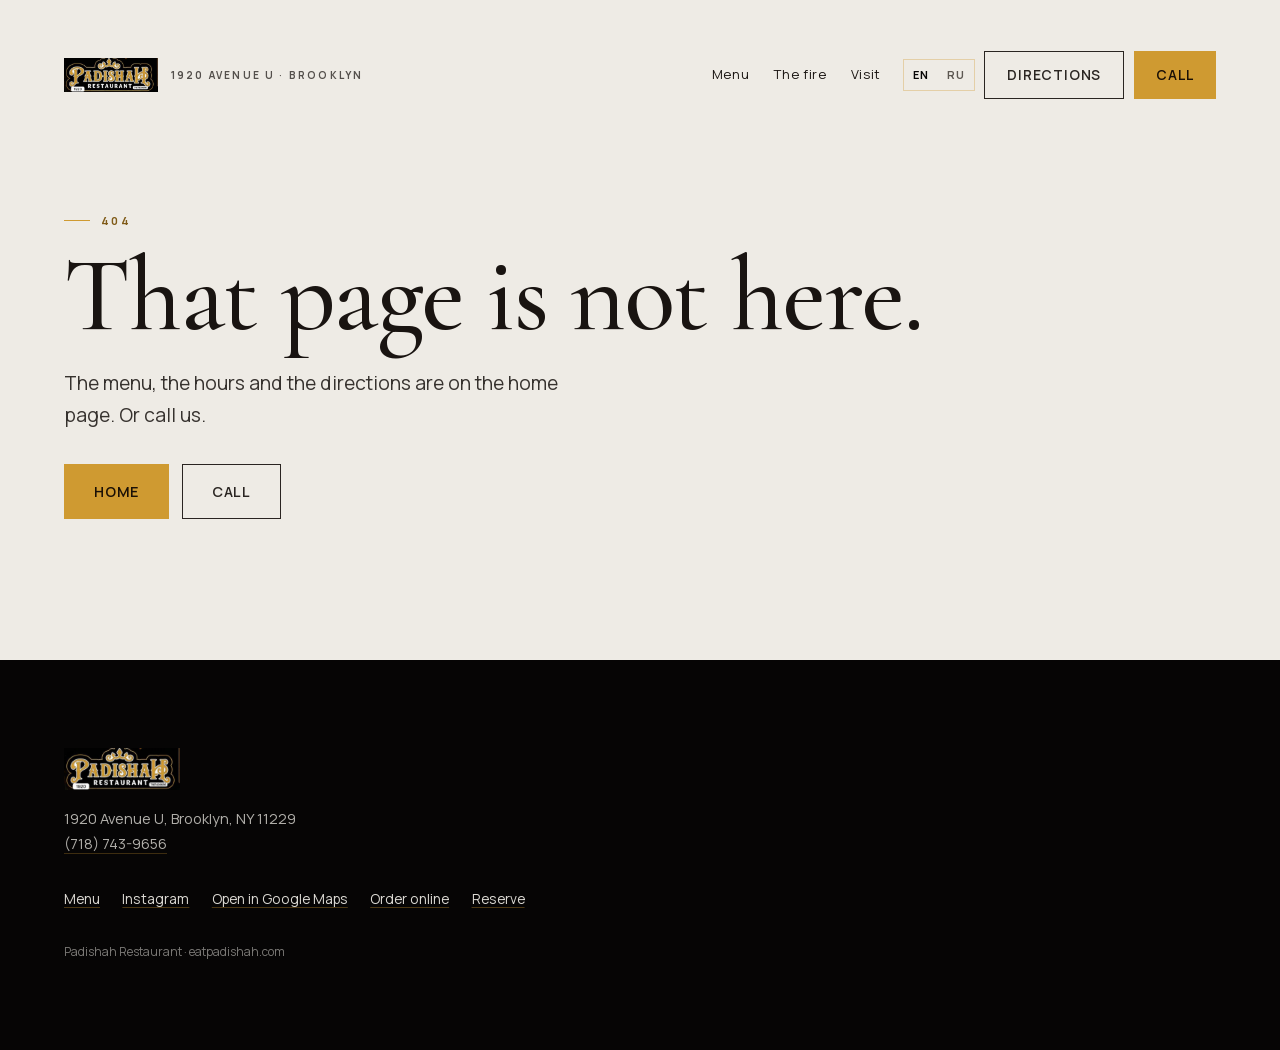
==== commit c96e9ea8: "Publish approved Padishah release" ====
--- a/404/index.html
+++ b/404/index.html
@@ -1 +1 @@
-<!DOCTYPE html><html lang="en" class="no-js" data-review="true" data-scroll-behavior="smooth"><head><meta charSet="utf-8"/><meta name="viewport" content="width=device-width, initial-scale=1"/><link rel="preload" href="/fonts/cormorant-normal-500-latin.woff2" as="font" crossorigin="anonymous" type="font/woff2"/><link rel="preload" href="/fonts/manrope-normal-400-latin.woff2" as="font" crossorigin="anonymous" type="font/woff2"/><link rel="preload" as="image" href="/media/hero/current-padishah-logo-poster-crop-620.webp"/><link rel="stylesheet" href="/_next/static/chunks/1vajyotaf1dme.css" data-precedence="next"/><link rel="preload" as="script" fetchPriority="low" href="/_next/static/chunks/01dkdyukbdpqq.js"/><script src="/_next/static/chunks/1oe38opv360nh.js" async=""></script><script src="/_next/static/chunks/25o46h8mdjlrg.js" async=""></script><script src="/_next/static/chunks/turbopack-0c6e6is11v8df.js" async=""></script><script src="/_next/static/chunks/2ynhpsd-1i1m_.js" async=""></script><script src="/_next/static/chunks/14mrh2-p_w84d.js" async=""></script><script src="/_next/static/chunks/2uummd8v_eet2.js" async=""></script><script src="/_next/static/chunks/1jjifcijvq6tr.js" async=""></script><meta name="robots" content="noindex"/><meta name="theme-color" content="#f7f3ea"/><link rel="preload" href="/fonts/cormorant-normal-500-latin.woff2" as="font" type="font/woff2" crossorigin="anonymous"/><link rel="preload" href="/fonts/manrope-normal-400-latin.woff2" as="font" type="font/woff2" crossorigin="anonymous"/><meta name="theme-color" content="#060505"/><meta name="color-scheme" content="light"/><title>Padishah Restaurant — 1920 Avenue U, Brooklyn</title><meta name="description" content="Padishah Restaurant at 1920 Avenue U, Brooklyn, NY 11229. Call (718) 743-9656 or open directions."/><meta name="robots" content="noindex, nofollow, nocache"/><meta property="og:title" content="Padishah Restaurant — 1920 Avenue U, Brooklyn"/><meta property="og:description" content="Padishah Restaurant at 1920 Avenue U, Brooklyn, NY 11229. Call (718) 743-9656 or open directions."/><meta property="og:locale" content="en_US"/><meta property="og:image" content="https://eatpadishah.com/og-padishah-logo.jpg"/><meta property="og:image:width" content="1200"/><meta property="og:image:height" content="630"/><meta property="og:image:alt" content="Padishah Restaurant — the crowned mark"/><meta property="og:type" content="website"/><meta name="twitter:card" content="summary_large_image"/><meta name="twitter:title" content="Padishah Restaurant — 1920 Avenue U, Brooklyn"/><meta name="twitter:description" content="Padishah Restaurant at 1920 Avenue U, Brooklyn, NY 11229. Call (718) 743-9656 or open directions."/><meta name="twitter:image" content="https://eatpadishah.com/og-padishah-logo.jpg"/><link rel="icon" href="/icon.png?icon.1b0y3zi49k8mg.png" sizes="128x128" type="image/png"/><script>document.documentElement.classList.remove('no-js');</script><script src="/_next/static/chunks/0cz1d0mv5g_q7.js" noModule=""></script><script src="https://inkindscript.com/inkind.js" async></script></head><body><div hidden=""><!--$--><!--/$--></div><a class="u-skip" href="#hero">Skip to content</a><div class="reviewbar" data-open="false"><div class="reviewbar__panel" id="reviewbar-panel" hidden=""><p class="reviewbar__text">Website preview — menu, media and details are pending the restaurant’s approval.</p><dl><div><dt>Name</dt><dd>Padishah Restaurant</dd></div><div><dt>Address</dt><dd>1920 Avenue U, Brooklyn, NY 11229</dd></div><div><dt>Phone</dt><dd>(718) 743-9656</dd></div><div><dt>Instagram</dt><dd>@padishah_restaurant</dd></div><div><dt>Directions</dt><dd>Google Maps</dd></div></dl><p class="reviewbar__meta">Checked 2026-07-31. Menu and prices come from the restaurant’s own Clover export (2026-08-17). Hours, cuisine wording and the halal statement still need the restaurant’s confirmation.</p></div><button type="button" class="reviewbar__toggle" aria-expanded="false" aria-controls="reviewbar-panel"><span class="reviewbar__dot" aria-hidden="true"></span>Preview build<span class="reviewbar__sep" aria-hidden="true">·</span>What is verified?</button></div><header class="hdr" data-tone="ivory" data-scrolled="false"><div class="rail hdr__inner"><a class="hdr__brand" aria-label="Padishah Restaurant" href="/"><img src="/media/hero/current-padishah-logo-poster-crop-620.webp" alt="Padishah Restaurant logo" width="124" height="45"/><span class="hdr__where">1920 Avenue U<!-- --> · <!-- -->Brooklyn</span></a><nav class="hdr__nav" aria-label="Main navigation"><a href="/menu/">Menu</a><a href="/#fire">The fire</a><a href="/#chapters-banquets">Banquets</a><a href="/#visit">Visit</a></nav><div class="hdr__actions"><div class="langtoggle " role="group" aria-label="Language"><button type="button" aria-pressed="true" class="langtoggle__btn">EN</button><button type="button" aria-pressed="false" class="langtoggle__btn">RU</button></div><a class="btn btn--ghost" href="https://maps.app.goo.gl/EA6BgBZ4ahG93eWDA" target="_blank" rel="noreferrer noopener">Directions</a><a class="btn btn--gold" href="tel:+17187439656">Call</a></div></div></header><main id="hero" tabindex="-1" class="section section--ivory"><div class="rail"><p class="eyebrow">404</p><h1 style="margin-top:0.8rem">That page is not here.</h1><p class="lead">The menu, the hours and the directions are on the home page. Or call us.</p><div class="hero__cta"><a class="btn btn--gold btn--lg" href="/">Home</a><a class="btn btn--ghost btn--lg" href="tel:+17187439656">Call</a></div></div></main><footer class="ftr"><div class="rail ftr__inner"><div class="ftr__brand"><img src="/media/hero/current-padishah-logo-poster-crop-620.webp" alt="Padishah Restaurant logo" width="124" height="45"/><p class="ftr__addr">1920 Avenue U, Brooklyn, NY 11229<br/><a href="tel:+17187439656">(718) 743-9656</a></p></div><nav class="ftr__links" aria-label="Footer navigation"><a href="/menu/">Menu</a><a href="https://www.instagram.com/padishah_restaurant/" target="_blank" rel="noreferrer noopener">Instagram</a><a href="https://maps.app.goo.gl/EA6BgBZ4ahG93eWDA" target="_blank" rel="noreferrer noopener">Open in Google Maps</a><a href="https://www.grubhub.com/restaurant/padishah-1920-avenue-u-brooklyn/4109304" target="_blank" rel="noreferrer noopener">Order online<span class="ftr__prov" aria-hidden="true">?</span><span class="u-sr">— <!-- -->Grubhub listing found in research. The restaurant has not yet chosen its official ordering link.</span></a></nav><details class="ftr__pending"><summary>Still pending the restaurant’s approval</summary><ul><li>Current hours</li><li>Canonical cuisine wording</li><li>Halal wording and any certification</li><li>Reservation process</li><li>Canonical ordering link</li><li>Service modes</li><li>Private-events offering</li><li>Launch languages</li><li>Current legal/business name</li><li>Current logo master and brand colors</li></ul></details><p class="ftr__note">Preview build — not a public website.<!-- --> <!-- -->Facts checked 2026-07-31.</p></div></footer><!--$--><!--/$--><script src="/_next/static/chunks/01dkdyukbdpqq.js" id="_R_" async=""></script><script>(self.__next_f=self.__next_f||[]).push([0])</script><script>self.__next_f.push([1,"1:\"$Sreact.fragment\"\n2:I[52730,[\"/_next/static/chunks/2ynhpsd-1i1m_.js\",\"/_next/static/chunks/14mrh2-p_w84d.js\",\"/_next/static/chunks/2uummd8v_eet2.js\"],\"LangProvider\"]\n3:I[4121,[\"/_next/static/chunks/2ynhpsd-1i1m_.js\",\"/_next/static/chunks/14mrh2-p_w84d.js\",\"/_next/static/chunks/2uummd8v_eet2.js\"],\"SkipLink\"]\n4:I[39756,[\"/_next/static/chunks/2ynhpsd-1i1m_.js\",\"/_next/static/chunks/14mrh2-p_w84d.js\",\"/_next/static/chunks/2uummd8v_eet2.js\"],\"default\"]\n5:I[37457,[\"/_next/static/chunks/2ynhpsd-1i1m_.js\",\"/_next/static/chunks/14mrh2-p_w84d.js\",\"/_next/static/chunks/2uummd8v_eet2.js\"],\"default\"]\n6:I[29306,[\"/_next/static/chunks/2ynhpsd-1i1m_.js\",\"/_next/static/chunks/14mrh2-p_w84d.js\",\"/_next/static/chunks/2uummd8v_eet2.js\",\"/_next/static/chunks/1jjifcijvq6tr.js\"],\"default\"]\n7:I[47257,[\"/_next/static/chunks/2ynhpsd-1i1m_.js\",\"/_next/static/chunks/14mrh2-p_w84d.js\",\"/_next/static/chunks/2uummd8v_eet2.js\"],\"ClientPageRoot\"]\na:I[97367,[\"/_next/static/chunks/2ynhpsd-1i1m_.js\",\"/_next/static/chunks/14mrh2-p_w84d.js\",\"/_next/static/chunks/2uummd8v_eet2.js\"],\"OutletBoundary\"]\nb:\"$Sreact.suspense\"\ne:I[97367,[\"/_next/static/chunks/2ynhpsd-1i1m_.js\",\"/_next/static/chunks/14mrh2-p_w84d.js\",\"/_next/static/chunks/2uummd8v_eet2.js\"],\"ViewportBoundary\"]\n10:I[97367,[\"/_next/static/chunks/2ynhpsd-1i1m_.js\",\"/_next/static/chunks/14mrh2-p_w84d.js\",\"/_next/static/chunks/2uummd8v_eet2.js\"],\"MetadataBoundary\"]\n12:I[68027,[\"/_next/static/chunks/2ynhpsd-1i1m_.js\",\"/_next/static/chunks/14mrh2-p_w84d.js\",\"/_next/static/chunks/2uummd8v_eet2.js\"],\"default\",1]\n:HL[\"/_next/static/chunks/1vajyotaf1dme.css\",\"style\"]\n:HL[\"/fonts/cormorant-normal-500-latin.woff2\",\"font\",{\"crossOrigin\":\"anonymous\",\"type\":\"font/woff2\"}]\n:HL[\"/fonts/manrope-normal-400-latin.woff2\",\"font\",{\"crossOrigin\":\"anonymous\",\"type\":\"font/woff2\"}]\n"])</script><script>self.__next_f.push([1,"0:{\"P\":null,\"c\":[\"\",\"_not-found\",\"\"],\"q\":\"\",\"i\":false,\"f\":[[[\"\",{\"children\":[\"/_not-found\",{\"children\":[\"__PAGE__\",{}]}]},\"$undefined\",\"$undefined\",16],[[\"$\",\"$1\",\"c\",{\"children\":[[[\"$\",\"link\",\"0\",{\"rel\":\"stylesheet\",\"href\":\"/_next/static/chunks/1vajyotaf1dme.css\",\"precedence\":\"next\",\"crossOrigin\":\"$undefined\",\"nonce\":\"$undefined\"}],[\"$\",\"script\",\"script-0\",{\"src\":\"/_next/static/chunks/2ynhpsd-1i1m_.js\",\"async\":true,\"nonce\":\"$undefined\"}],[\"$\",\"script\",\"script-1\",{\"src\":\"/_next/static/chunks/14mrh2-p_w84d.js\",\"async\":true,\"nonce\":\"$undefined\"}],[\"$\",\"script\",\"script-2\",{\"src\":\"/_next/static/chunks/2uummd8v_eet2.js\",\"async\":true,\"nonce\":\"$undefined\"}]],[\"$\",\"html\",null,{\"lang\":\"en\",\"className\":\"no-js\",\"data-review\":\"true\",\"data-scroll-behavior\":\"smooth\",\"suppressHydrationWarning\":true,\"children\":[[\"$\",\"head\",null,{\"children\":[[\"$\",\"meta\",null,{\"name\":\"theme-color\",\"content\":\"#f7f3ea\"}],[\"$\",\"link\",null,{\"rel\":\"preload\",\"href\":\"/fonts/cormorant-normal-500-latin.woff2\",\"as\":\"font\",\"type\":\"font/woff2\",\"crossOrigin\":\"anonymous\"}],[\"$\",\"link\",null,{\"rel\":\"preload\",\"href\":\"/fonts/manrope-normal-400-latin.woff2\",\"as\":\"font\",\"type\":\"font/woff2\",\"crossOrigin\":\"anonymous\"}],false,[\"$\",\"script\",null,{\"dangerouslySetInnerHTML\":{\"__html\":\"document.documentElement.classList.remove('no-js');\"}}]]}],[\"$\",\"body\",null,{\"children\":[\"$\",\"$L2\",null,{\"children\":[[\"$\",\"$L3\",null,{}],[\"$\",\"$L4\",null,{\"parallelRouterKey\":\"children\",\"error\":\"$undefined\",\"errorStyles\":\"$undefined\",\"errorScripts\":\"$undefined\",\"template\":[\"$\",\"$L5\",null,{}],\"templateStyles\":\"$undefined\",\"templateScripts\":\"$undefined\",\"notFound\":[[\"$\",\"$L6\",null,{}],[]],\"forbidden\":\"$undefined\",\"unauthorized\":\"$undefined\"}]]}]}]]}]]}],{\"children\":[[\"$\",\"$1\",\"c\",{\"children\":[null,[\"$\",\"$L4\",null,{\"parallelRouterKey\":\"children\",\"error\":\"$undefined\",\"errorStyles\":\"$undefined\",\"errorScripts\":\"$undefined\",\"template\":[\"$\",\"$L5\",null,{}],\"templateStyles\":\"$undefined\",\"templateScripts\":\"$undefined\",\"notFound\":\"$undefined\",\"forbidden\":\"$undefined\",\"unauthorized\":\"$undefined\"}]]}],{\"children\":[[\"$\",\"$1\",\"c\",{\"children\":[[\"$\",\"$L7\",null,{\"Component\":\"$6\",\"serverProvidedParams\":{\"searchParams\":{},\"params\":{},\"promises\":[\"$@8\",\"$@9\"]}}],[[\"$\",\"script\",\"script-0\",{\"src\":\"/_next/static/chunks/1jjifcijvq6tr.js\",\"async\":true,\"nonce\":\"$undefined\"}]],[\"$\",\"$La\",null,{\"children\":[\"$\",\"$b\",null,{\"name\":\"Next.MetadataOutlet\",\"children\":\"$@c\"}]}]]}],{},null,false,null]},null,false,\"$@d\"]},null,false,null],[\"$\",\"$1\",\"h\",{\"children\":[[\"$\",\"meta\",null,{\"name\":\"robots\",\"content\":\"noindex\"}],[\"$\",\"$Le\",null,{\"children\":\"$Lf\"}],[\"$\",\"div\",null,{\"hidden\":true,\"children\":[\"$\",\"$L10\",null,{\"children\":[\"$\",\"$b\",null,{\"name\":\"Next.Metadata\",\"children\":\"$L11\"}]}]}],null]}],false]],\"m\":\"$undefined\",\"G\":[\"$12\",[[\"$\",\"link\",\"0\",{\"rel\":\"stylesheet\",\"href\":\"/_next/static/chunks/1vajyotaf1dme.css\",\"precedence\":\"next\",\"crossOrigin\":\"$undefined\",\"nonce\":\"$undefined\"}]]],\"S\":true,\"h\":null,\"s\":\"$undefined\",\"l\":\"$undefined\",\"p\":\"$undefined\",\"d\":\"$undefined\",\"b\":\"O3-tZBj2sg3AWMJ4jjom-\"}\n"])</script><script>self.__next_f.push([1,"13:[]\nd:\"$W13\"\n8:{}\n9:\"$0:f:0:1:1:children:1:children:0:props:children:0:props:serverProvidedParams:params\"\n"])</script><script>self.__next_f.push([1,"f:[[\"$\",\"meta\",\"0\",{\"charSet\":\"utf-8\"}],[\"$\",\"meta\",\"1\",{\"name\":\"viewport\",\"content\":\"width=device-width, initial-scale=1\"}],[\"$\",\"meta\",\"2\",{\"name\":\"theme-color\",\"content\":\"#060505\"}],[\"$\",\"meta\",\"3\",{\"name\":\"color-scheme\",\"content\":\"light\"}]]\n"])</script><script>self.__next_f.push([1,"14:I[27201,[\"/_next/static/chunks/2ynhpsd-1i1m_.js\",\"/_next/static/chunks/14mrh2-p_w84d.js\",\"/_next/static/chunks/2uummd8v_eet2.js\"],\"IconMark\"]\nc:null\n"])</script><script>self.__next_f.push([1,"11:[[\"$\",\"title\",\"0\",{\"children\":\"Padishah Restaurant — 1920 Avenue U, Brooklyn\"}],[\"$\",\"meta\",\"1\",{\"name\":\"description\",\"content\":\"Padishah Restaurant at 1920 Avenue U, Brooklyn, NY 11229. Call (718) 743-9656 or open directions.\"}],[\"$\",\"meta\",\"2\",{\"name\":\"robots\",\"content\":\"noindex, nofollow, nocache\"}],[\"$\",\"meta\",\"3\",{\"property\":\"og:title\",\"content\":\"Padishah Restaurant — 1920 Avenue U, Brooklyn\"}],[\"$\",\"meta\",\"4\",{\"property\":\"og:description\",\"content\":\"Padishah Restaurant at 1920 Avenue U, Brooklyn, NY 11229. Call (718) 743-9656 or open directions.\"}],[\"$\",\"meta\",\"5\",{\"property\":\"og:locale\",\"content\":\"en_US\"}],[\"$\",\"meta\",\"6\",{\"property\":\"og:image\",\"content\":\"https://eatpadishah.com/og-padishah-logo.jpg\"}],[\"$\",\"meta\",\"7\",{\"property\":\"og:image:width\",\"content\":\"1200\"}],[\"$\",\"meta\",\"8\",{\"property\":\"og:image:height\",\"content\":\"630\"}],[\"$\",\"meta\",\"9\",{\"property\":\"og:image:alt\",\"content\":\"Padishah Restaurant — the crowned mark\"}],[\"$\",\"meta\",\"10\",{\"property\":\"og:type\",\"content\":\"website\"}],[\"$\",\"meta\",\"11\",{\"name\":\"twitter:card\",\"content\":\"summary_large_image\"}],[\"$\",\"meta\",\"12\",{\"name\":\"twitter:title\",\"content\":\"Padishah Restaurant — 1920 Avenue U, Brooklyn\"}],[\"$\",\"meta\",\"13\",{\"name\":\"twitter:description\",\"content\":\"Padishah Restaurant at 1920 Avenue U, Brooklyn, NY 11229. Call (718) 743-9656 or open directions.\"}],[\"$\",\"meta\",\"14\",{\"name\":\"twitter:image\",\"content\":\"https://eatpadishah.com/og-padishah-logo.jpg\"}],[\"$\",\"link\",\"15\",{\"rel\":\"icon\",\"href\":\"/icon.png?icon.1b0y3zi49k8mg.png\",\"sizes\":\"128x128\",\"type\":\"image/png\"}],[\"$\",\"$L14\",\"16\",{}]]\n"])</script></body></html>+<!DOCTYPE html><html lang="en" class="no-js" data-review="false"><head><meta charSet="utf-8"/><meta name="viewport" content="width=device-width, initial-scale=1"/><link rel="preload" as="image" href="/media/hero/current-padishah-logo-poster-crop-620.webp"/><link rel="stylesheet" href="/_next/static/chunks/2c0bca0_zn4lh.css" data-precedence="next"/><link rel="preload" as="script" fetchPriority="low" href="/_next/static/chunks/1u5zan5bs9a7v.js"/><script src="/_next/static/chunks/2k4ea2q1pj4ke.js" async=""></script><script src="/_next/static/chunks/02fh7_m5mrih8.js" async=""></script><script src="/_next/static/chunks/turbopack-2z7jtikpyaxcs.js" async=""></script><script src="/_next/static/chunks/3fntmmi971322.js" async="" crossorigin=""></script><script src="/_next/static/chunks/118vp-8c_rykb.js" async="" crossorigin=""></script><script src="/_next/static/chunks/1zwaqrgq58ei3.js" async="" crossorigin=""></script><script src="https://inkindscript.com/inkind.js" async></script><meta name="robots" content="noindex"/><meta name="theme-color" content="#060505"/><meta name="color-scheme" content="light"/><title>Padishah Restaurant — 1920 Avenue U, Brooklyn</title><meta name="description" content="Padishah Restaurant at 1920 Avenue U, Brooklyn, NY 11229. Call (718) 743-9656 or open directions."/><link rel="canonical" href="https://eatpadishah.com/"/><meta property="og:title" content="Padishah Restaurant — 1920 Avenue U, Brooklyn"/><meta property="og:description" content="Padishah Restaurant at 1920 Avenue U, Brooklyn, NY 11229. Call (718) 743-9656 or open directions."/><meta property="og:url" content="https://eatpadishah.com/"/><meta property="og:locale" content="en_US"/><meta property="og:type" content="website"/><meta name="twitter:card" content="summary"/><meta name="twitter:title" content="Padishah Restaurant — 1920 Avenue U, Brooklyn"/><meta name="twitter:description" content="Padishah Restaurant at 1920 Avenue U, Brooklyn, NY 11229. Call (718) 743-9656 or open directions."/><link rel="icon" href="/media/hero/current-padishah-logo-poster-crop-620.webp"/><script type="application/ld+json">{"@context":"https://schema.org","@type":"Restaurant","name":"Padishah Restaurant","telephone":"+17187439656","address":{"@type":"PostalAddress","streetAddress":"1920 Avenue U","addressLocality":"Brooklyn","addressRegion":"NY","postalCode":"11229","addressCountry":"US"},"sameAs":["https://www.instagram.com/padishah_restaurant/"],"hasMap":"https://maps.app.goo.gl/EA6BgBZ4ahG93eWDA","servesCuisine":"Uzbek and Central Asian cuisine","openingHours":"10:00 AM – 10:00 PM daily","menu":"https://eatpadishah.com/menu/"}</script><script>document.documentElement.classList.remove('no-js');</script><script src="/_next/static/chunks/0cz1d0mv5g_q7.js" noModule=""></script></head><body><div hidden=""><!--$--><!--/$--></div><a class="u-skip" href="#hero">Skip to content</a><header class="hdr" data-tone="ivory" data-scrolled="false"><div class="rail hdr__inner"><a class="hdr__brand" aria-label="Padishah Restaurant" href="/"><img src="/media/hero/current-padishah-logo-poster-crop-620.webp" alt="Padishah Restaurant logo" width="124" height="45"/><span class="hdr__where">1920 Avenue U<!-- --> · <!-- -->Brooklyn</span></a><nav class="hdr__nav" aria-label="Main navigation"><a href="/menu/">Menu</a><a href="/#fire">The fire</a><a href="/#visit">Visit</a></nav><div class="hdr__actions"><div class="langtoggle " role="group" aria-label="Language"><button type="button" aria-pressed="true" class="langtoggle__btn">EN</button><button type="button" aria-pressed="false" class="langtoggle__btn">RU</button></div><a class="btn btn--ghost" href="https://maps.app.goo.gl/EA6BgBZ4ahG93eWDA" target="_blank" rel="noreferrer noopener">Directions</a><a class="btn btn--gold" href="tel:+17187439656">Call</a></div></div></header><main class="section section--ivory"><div class="rail"><p class="eyebrow">404</p><h1 style="margin-top:0.8rem">That page is not here.</h1><p class="lead">The menu, the hours and the directions are on the home page. Or call us.</p><div class="hero__cta"><a class="btn btn--gold btn--lg" href="/">Home</a><a class="btn btn--ghost btn--lg" href="tel:+17187439656">Call</a></div></div></main><footer class="ftr"><div class="rail ftr__inner"><div class="ftr__brand"><img src="/media/hero/current-padishah-logo-poster-crop-620.webp" alt="Padishah Restaurant logo" width="124" height="45"/><p class="ftr__addr">1920 Avenue U, Brooklyn, NY 11229<br/><a href="tel:+17187439656">(718) 743-9656</a></p></div><nav class="ftr__links" aria-label="Footer navigation"><a href="/menu/">Menu</a><a href="https://www.instagram.com/padishah_restaurant/" target="_blank" rel="noreferrer noopener">Instagram</a><a href="https://maps.app.goo.gl/EA6BgBZ4ahG93eWDA" target="_blank" rel="noreferrer noopener">Open in Google Maps</a><a href="https://www.grubhub.com/restaurant/padishah-1920-avenue-u-brooklyn/4109304" target="_blank" rel="noreferrer noopener">Order online</a><a href="tel:+17187439656">Reserve</a></nav><p class="ftr__note">Padishah Restaurant · eatpadishah.com</p></div></footer><!--$--><!--/$--><script src="/_next/static/chunks/1u5zan5bs9a7v.js" id="_R_" async=""></script><script>(self.__next_f=self.__next_f||[]).push([0])</script><script>self.__next_f.push([1,"1:\"$Sreact.fragment\"\n2:I[52730,[\"/_next/static/chunks/3fntmmi971322.js\",\"/_next/static/chunks/118vp-8c_rykb.js\"],\"LangProvider\"]\n3:I[4121,[\"/_next/static/chunks/3fntmmi971322.js\",\"/_next/static/chunks/118vp-8c_rykb.js\"],\"SkipLink\"]\n4:I[39756,[\"/_next/static/chunks/3fntmmi971322.js\",\"/_next/static/chunks/118vp-8c_rykb.js\"],\"default\"]\n5:I[37457,[\"/_next/static/chunks/3fntmmi971322.js\",\"/_next/static/chunks/118vp-8c_rykb.js\"],\"default\"]\n6:I[29306,[\"/_next/static/chunks/3fntmmi971322.js\",\"/_next/static/chunks/118vp-8c_rykb.js\",\"/_next/static/chunks/1zwaqrgq58ei3.js\"],\"default\"]\n7:I[47257,[\"/_next/static/chunks/3fntmmi971322.js\",\"/_next/static/chunks/118vp-8c_rykb.js\"],\"ClientPageRoot\"]\na:I[97367,[\"/_next/static/chunks/3fntmmi971322.js\",\"/_next/static/chunks/118vp-8c_rykb.js\"],\"OutletBoundary\"]\nb:\"$Sreact.suspense\"\ne:I[97367,[\"/_next/static/chunks/3fntmmi971322.js\",\"/_next/static/chunks/118vp-8c_rykb.js\"],\"ViewportBoundary\"]\n10:I[97367,[\"/_next/static/chunks/3fntmmi971322.js\",\"/_next/static/chunks/118vp-8c_rykb.js\"],\"MetadataBoundary\"]\n12:I[68027,[\"/_next/static/chunks/3fntmmi971322.js\",\"/_next/static/chunks/118vp-8c_rykb.js\"],\"default\",1]\n:HL[\"/_next/static/chunks/2c0bca0_zn4lh.css\",\"style\"]\nd:X\n0:{\"P\":null,\"c\":[\"\",\"_not-found\",\"\"],\"q\":\"\",\"i\":false,\"f\":[[[\"\",{\"children\":[\"/_not-found\",{\"children\":[\"__PAGE__\",{},\"$undefined\",\"$undefined\",4608]},\"$undefined\",\"$undefined\",4608]},\"$undefined\",\"$undefined\",4624],[[\"$\",\"$1\",\"c\",{\"children\":[[[\"$\",\"link\",\"0\",{\"rel\":\"stylesheet\",\"href\":\"/_next/static/chunks/2c0bca0_zn4lh.css\",\"precedence\":\"next\",\"crossOrigin\":\"$undefined\",\"nonce\":\"$undefined\"}],[\"$\",\"script\",\"script-0\",{\"src\":\"/_next/static/chunks/3fntmmi971322.js\",\"async\":true,\"nonce\":\"$undefined\"}],[\"$\",\"script\",\"script-1\",{\"src\":\"/_next/static/chunks/118vp-8c_rykb.js\",\"async\":true,\"nonce\":\"$undefined\"}]],[\"$\",\"html\",null,{\"lang\":\"en\",\"className\":\"no-js\",\"data-review\":\"false\",\"suppressHydrationWarning\":true,\"children\":[[\"$\",\"head\",null,{\"children\":[[\"$\",\"script\",null,{\"src\":\"https://inkindscript.com/inkind.js\",\"async\":true}],[\"$\",\"script\",null,{\"type\":\"application/ld+json\",\"dangerouslySetInnerHTML\":{\"__html\":\"{\\\"@context\\\":\\\"https://schema.org\\\",\\\"@type\\\":\\\"Restaurant\\\",\\\"name\\\":\\\"Padishah Restaurant\\\",\\\"telephone\\\":\\\"+17187439656\\\",\\\"address\\\":{\\\"@type\\\":\\\"PostalAddress\\\",\\\"streetAddress\\\":\\\"1920 Avenue U\\\",\\\"addressLocality\\\":\\\"Brooklyn\\\",\\\"addressRegion\\\":\\\"NY\\\",\\\"postalCode\\\":\\\"11229\\\",\\\"addressCountry\\\":\\\"US\\\"},\\\"sameAs\\\":[\\\"https://www.instagram.com/padishah_restaurant/\\\"],\\\"hasMap\\\":\\\"https://maps.app.goo.gl/EA6BgBZ4ahG93eWDA\\\",\\\"servesCuisine\\\":\\\"Uzbek and Central Asian cuisine\\\",\\\"openingHours\\\":\\\"10:00 AM – 10:00 PM daily\\\",\\\"menu\\\":\\\"https://eatpadishah.com/menu/\\\"}\"}}],[\"$\",\"script\",null,{\"dangerouslySetInnerHTML\":{\"__html\":\"document.documentElement.classList.remove('no-js');\"}}]]}],[\"$\",\"body\",null,{\"children\":[\"$\",\"$L2\",null,{\"children\":[[\"$\",\"$L3\",null,{}],[\"$\",\"$L4\",null,{\"parallelRouterKey\":\"children\",\"error\":\"$undefined\",\"errorStyles\":\"$undefined\",\"errorScripts\":\"$undefined\",\"template\":[\"$\",\"$L5\",null,{}],\"templateStyles\":\"$undefined\",\"templateScripts\":\"$undefined\",\"notFound\":[[\"$\",\"$L6\",null,{}],[]],\"forbidden\":\"$undefined\",\"unauthorized\":\"$undefined\"}]]}]}]]}]]}],{\"children\":[[\"$\",\"$1\",\"c\",{\"children\":[null,[\"$\",\"$L4\",null,{\"parallelRouterKey\":\"children\",\"error\":\"$undefined\",\"errorStyles\":\"$undefined\",\"errorScripts\":\"$undefined\",\"template\":[\"$\",\"$L5\",null,{}],\"templateStyles\":\"$undefined\",\"templateScripts\":\"$undefined\",\"notFound\":\"$undefined\",\"forbidden\":\"$undefined\",\"unauthorized\":\"$undefined\"}]]}],{\"children\":[[\"$\",\"$1\",\"c\",{\"children\":[[\"$\",\"$L7\",null,{\"Component\":\"$6\",\"serverProvidedParams\":{\"searchParams\":{},\"params\":{},\"promises\":[\"$@8\",\"$@9\"]}}],[[\"$\",\"script\",\"script-0\",{\"src\":\"/_next/static/chunks/1zwaqrgq58ei3.js\",\"async\":true,\"nonce\":\"$undefined\"}]],[\"$\",\"$La\",null,{\"children\":[\"$\",\"$b\",null,{\"name\":\"Next.MetadataOutlet\",\"children\":\"$@c\"}]}]]}],{},null,false,null]},null,false,\"$d\"]},null,false,null],[\"$\",\"$1\",\"h\",{\"children\":[[\"$\",\"meta\",null,{\"name\":\"robots\",\"content\":\"noindex\"}],[\"$\",\"$Le\",null,{\"children\":\"$Lf\"}],[\"$\",\"div\",null,{\"hidden\":true,\"children\":[\"$\",\"$L10\",null,{\"children\":[\"$\",\"$b\",null,{\"name\":\"Next.Metadata\",\"children\":\"$L11\"}]}]}],null]}],false]],\"m\":\"$undefined\",\"G\":[\"$12\",[[\"$\",\"link\",\"0\",{\"rel\":\"stylesheet\",\"href\":\"/_next/static/chunks/2c0bca0_zn4lh.css\",\"precedence\":\"next\",\"crossOrigin\":\"$undefined\",\"nonce\":\"$undefined\"}]]],\"S\":true,\"h\":null,\"r\":\"$undefined\",\"s\":\"$undefined\",\"a\":\"$undefined\",\"l\":\"$undefined\",\"p\":\"$undefined\",\"d\":\"$undefined\",\"b\":\"0p0EGXrWhlPrQ-BMrAWIe\"}\nd:C\n8:{}\n9:\"$0:f:0:1:1:children:1:children:0:props:children:0:props:serverProvidedParams:params\"\nf:[[\"$\",\"meta\",\"0\",{\"charSet\":\"utf-8\"}],[\"$\",\"meta\",\"1\",{\"name\":\"viewport\",\"content\":\"width=device-width, initial-scale=1\"}],[\"$\",\"meta\",\"2\",{\"name\":\"theme-color\",\"content\":\"#060505\"}],[\"$\",\"meta\",\"3\",{\"name\":\"color-scheme\",\"content\":\"light\"}]]\n13:I[27201,[\"/_next/static/chunks/3fntmmi971322.js\",\"/_next/static/chunks/118vp-8c_rykb.js\"],\"IconMark\"]\nc:null\n11:[[\"$\",\"title\",\"0\",{\"children\":\"Padishah Restaurant — 1920 Avenue U, Brooklyn\"}],[\"$\",\"meta\",\"1\",{\"name\":\"description\",\"content\":\"Padishah Restaurant at 1920 Avenue U, Brooklyn, NY 11229. Call (718) 743-9656 or open directions.\"}],[\"$\",\"link\",\"2\",{\"rel\":\"canonical\",\"href\":\"https://eatpadishah.com/\"}],[\"$\",\"meta\",\"3\",{\"property\":\"og:title\",\"content\":\"Padishah Restaurant — 1920 Avenue U, Brooklyn\"}],[\"$\",\"meta\",\"4\",{\"property\":\"og:description\",\"content\":\"Padishah Restaurant at 1920 Avenue U, Brooklyn, NY 11229. Call (718) 743-9656 or open directions.\"}],[\"$\",\"meta\",\"5\",{\"property\":\"og:url\",\"content\":\"https://eatpadishah.com/\"}],[\"$\",\"meta\",\"6\",{\"property\":\"og:locale\",\"content\":\"en_US\"}],[\"$\",\"meta\",\"7\",{\"property\":\"og:type\",\"content\":\"website\"}],[\"$\",\"meta\",\"8\",{\"name\":\"twitter:card\",\"content\":\"summary\"}],[\"$\",\"meta\",\"9\",{\"name\":\"twitter:title\",\"content\":\"Padishah Restaurant — 1920 Avenue U, Brooklyn\"}],[\"$\",\"meta\",\"10\",{\"name\":\"twitter:description\",\"content\":\"Padishah Restaurant at 1920 Avenue U, Brooklyn, NY 11229. Call (718) 743-9656 or open directions.\"}],[\"$\",\"link\",\"11\",{\"rel\":\"icon\",\"href\":\"/media/hero/current-padishah-logo-poster-crop-620.webp\"}],[\"$\",\"$L13\",\"12\",{}]]\n"])</script></body></html>
--- a/_next/static/chunks/2c0bca0_zn4lh.css
+++ b/_next/static/chunks/2c0bca0_zn4lh.css
@@ -0,0 +1,3 @@
+@font-face{font-family:Cormorant Garamond;font-style:italic;font-weight:400;font-display:swap;src:url(/fonts/cormorant-italic-400-cyrillic-ext.woff)format("truetype");unicode-range:U+460-52F,U+1C80-1C8A,U+20B4,U+2DE0-2DFF,U+A640-A69F,U+FE2E-FE2F}@font-face{font-family:Cormorant Garamond;font-style:italic;font-weight:400;font-display:swap;src:url(/fonts/cormorant-italic-400-cyrillic.woff)format("truetype");unicode-range:U+301,U+400-45F,U+490-491,U+4B0-4B1,U+2116}@font-face{font-family:Cormorant Garamond;font-style:italic;font-weight:400;font-display:swap;src:url(/fonts/cormorant-italic-400-latin-ext.woff)format("truetype");unicode-range:U+100-2BA,U+2BD-2C5,U+2C7-2CC,U+2CE-2D7,U+2DD-2FF,U+304,U+308,U+329,U+1D00-1DBF,U+1E00-1E9F,U+1EF2-1EFF,U+2020,U+20A0-20AB,U+20AD-20C0,U+2113,U+2C60-2C7F,U+A720-A7FF}@font-face{font-family:Cormorant Garamond;font-style:italic;font-weight:400;font-display:swap;src:url(/fonts/cormorant-italic-400-latin.woff)format("truetype");unicode-range:U+??,U+131,U+152-153,U+2BB-2BC,U+2C6,U+2DA,U+2DC,U+304,U+308,U+329,U+2000-206F,U+20AC,U+2122,U+2191,U+2193,U+2212,U+2215,U+FEFF,U+FFFD}@font-face{font-family:Cormorant Garamond;font-style:normal;font-weight:400;font-display:swap;src:url(/fonts/cormorant-normal-400-cyrillic-ext.woff2)format("woff2");unicode-range:U+460-52F,U+1C80-1C8A,U+20B4,U+2DE0-2DFF,U+A640-A69F,U+FE2E-FE2F}@font-face{font-family:Cormorant Garamond;font-style:normal;font-weight:400;font-display:swap;src:url(/fonts/cormorant-normal-400-cyrillic.woff2)format("woff2");unicode-range:U+301,U+400-45F,U+490-491,U+4B0-4B1,U+2116}@font-face{font-family:Cormorant Garamond;font-style:normal;font-weight:400;font-display:swap;src:url(/fonts/cormorant-normal-400-latin-ext.woff2)format("woff2");unicode-range:U+100-2BA,U+2BD-2C5,U+2C7-2CC,U+2CE-2D7,U+2DD-2FF,U+304,U+308,U+329,U+1D00-1DBF,U+1E00-1E9F,U+1EF2-1EFF,U+2020,U+20A0-20AB,U+20AD-20C0,U+2113,U+2C60-2C7F,U+A720-A7FF}@font-face{font-family:Cormorant Garamond;font-style:normal;font-weight:400;font-display:swap;src:url(/fonts/cormorant-normal-400-latin.woff2)format("woff2");unicode-range:U+??,U+131,U+152-153,U+2BB-2BC,U+2C6,U+2DA,U+2DC,U+304,U+308,U+329,U+2000-206F,U+20AC,U+2122,U+2191,U+2193,U+2212,U+2215,U+FEFF,U+FFFD}@font-face{font-family:Cormorant Garamond;font-style:normal;font-weight:500;font-display:swap;src:url(/fonts/cormorant-normal-500-cyrillic-ext.woff2)format("woff2");unicode-range:U+460-52F,U+1C80-1C8A,U+20B4,U+2DE0-2DFF,U+A640-A69F,U+FE2E-FE2F}@font-face{font-family:Cormorant Garamond;font-style:normal;font-weight:500;font-display:swap;src:url(/fonts/cormorant-normal-500-cyrillic.woff2)format("woff2");unicode-range:U+301,U+400-45F,U+490-491,U+4B0-4B1,U+2116}@font-face{font-family:Cormorant Garamond;font-style:normal;font-weight:500;font-display:swap;src:url(/fonts/cormorant-normal-500-latin-ext.woff2)format("woff2");unicode-range:U+100-2BA,U+2BD-2C5,U+2C7-2CC,U+2CE-2D7,U+2DD-2FF,U+304,U+308,U+329,U+1D00-1DBF,U+1E00-1E9F,U+1EF2-1EFF,U+2020,U+20A0-20AB,U+20AD-20C0,U+2113,U+2C60-2C7F,U+A720-A7FF}@font-face{font-family:Cormorant Garamond;font-style:normal;font-weight:500;font-display:swap;src:url(/fonts/cormorant-normal-500-latin.woff2)format("woff2");unicode-range:U+??,U+131,U+152-153,U+2BB-2BC,U+2C6,U+2DA,U+2DC,U+304,U+308,U+329,U+2000-206F,U+20AC,U+2122,U+2191,U+2193,U+2212,U+2215,U+FEFF,U+FFFD}@font-face{font-family:Cormorant Garamond;font-style:normal;font-weight:600;font-display:swap;src:url(/fonts/cormorant-normal-600-cyrillic-ext.woff2)format("woff2");unicode-range:U+460-52F,U+1C80-1C8A,U+20B4,U+2DE0-2DFF,U+A640-A69F,U+FE2E-FE2F}@font-face{font-family:Cormorant Garamond;font-style:normal;font-weight:600;font-display:swap;src:url(/fonts/cormorant-normal-600-cyrillic.woff2)format("woff2");unicode-range:U+301,U+400-45F,U+490-491,U+4B0-4B1,U+2116}@font-face{font-family:Cormorant Garamond;font-style:normal;font-weight:600;font-display:swap;src:url(/fonts/cormorant-normal-600-latin-ext.woff2)format("woff2");unicode-range:U+100-2BA,U+2BD-2C5,U+2C7-2CC,U+2CE-2D7,U+2DD-2FF,U+304,U+308,U+329,U+1D00-1DBF,U+1E00-1E9F,U+1EF2-1EFF,U+2020,U+20A0-20AB,U+20AD-20C0,U+2113,U+2C60-2C7F,U+A720-A7FF}@font-face{font-family:Cormorant Garamond;font-style:normal;font-weight:600;font-display:swap;src:url(/fonts/cormorant-normal-600-latin.woff2)format("woff2");unicode-range:U+??,U+131,U+152-153,U+2BB-2BC,U+2C6,U+2DA,U+2DC,U+304,U+308,U+329,U+2000-206F,U+20AC,U+2122,U+2191,U+2193,U+2212,U+2215,U+FEFF,U+FFFD}@font-face{font-family:Manrope;font-style:normal;font-weight:400;font-display:swap;src:url(/fonts/manrope-normal-400-cyrillic-ext.woff2)format("woff2");unicode-range:U+460-52F,U+1C80-1C8A,U+20B4,U+2DE0-2DFF,U+A640-A69F,U+FE2E-FE2F}@font-face{font-family:Manrope;font-style:normal;font-weight:400;font-display:swap;src:url(/fonts/manrope-normal-400-cyrillic.woff2)format("woff2");unicode-range:U+301,U+400-45F,U+490-491,U+4B0-4B1,U+2116}@font-face{font-family:Manrope;font-style:normal;font-weight:400;font-display:swap;src:url(/fonts/manrope-normal-400-latin-ext.woff2)format("woff2");unicode-range:U+100-2BA,U+2BD-2C5,U+2C7-2CC,U+2CE-2D7,U+2DD-2FF,U+304,U+308,U+329,U+1D00-1DBF,U+1E00-1E9F,U+1EF2-1EFF,U+2020,U+20A0-20AB,U+20AD-20C0,U+2113,U+2C60-2C7F,U+A720-A7FF}@font-face{font-family:Manrope;font-style:normal;font-weight:400;font-display:swap;src:url(/fonts/manrope-normal-400-latin.woff2)format("woff2");unicode-range:U+??,U+131,U+152-153,U+2BB-2BC,U+2C6,U+2DA,U+2DC,U+304,U+308,U+329,U+2000-206F,U+20AC,U+2122,U+2191,U+2193,U+2212,U+2215,U+FEFF,U+FFFD}@font-face{font-family:Manrope;font-style:normal;font-weight:500;font-display:swap;src:url(/fonts/manrope-normal-500-cyrillic-ext.woff2)format("woff2");unicode-range:U+460-52F,U+1C80-1C8A,U+20B4,U+2DE0-2DFF,U+A640-A69F,U+FE2E-FE2F}@font-face{font-family:Manrope;font-style:normal;font-weight:500;font-display:swap;src:url(/fonts/manrope-normal-500-cyrillic.woff2)format("woff2");unicode-range:U+301,U+400-45F,U+490-491,U+4B0-4B1,U+2116}@font-face{font-family:Manrope;font-style:normal;font-weight:500;font-display:swap;src:url(/fonts/manrope-normal-500-latin-ext.woff2)format("woff2");unicode-range:U+100-2BA,U+2BD-2C5,U+2C7-2CC,U+2CE-2D7,U+2DD-2FF,U+304,U+308,U+329,U+1D00-1DBF,U+1E00-1E9F,U+1EF2-1EFF,U+2020,U+20A0-20AB,U+20AD-20C0,U+2113,U+2C60-2C7F,U+A720-A7FF}@font-face{font-family:Manrope;font-style:normal;font-weight:500;font-display:swap;src:url(/fonts/manrope-normal-500-latin.woff2)format("woff2");unicode-range:U+??,U+131,U+152-153,U+2BB-2BC,U+2C6,U+2DA,U+2DC,U+304,U+308,U+329,U+2000-206F,U+20AC,U+2122,U+2191,U+2193,U+2212,U+2215,U+FEFF,U+FFFD}@font-face{font-family:Manrope;font-style:normal;font-weight:600;font-display:swap;src:url(/fonts/manrope-normal-600-cyrillic-ext.woff2)format("woff2");unicode-range:U+460-52F,U+1C80-1C8A,U+20B4,U+2DE0-2DFF,U+A640-A69F,U+FE2E-FE2F}@font-face{font-family:Manrope;font-style:normal;font-weight:600;font-display:swap;src:url(/fonts/manrope-normal-600-cyrillic.woff2)format("woff2");unicode-range:U+301,U+400-45F,U+490-491,U+4B0-4B1,U+2116}@font-face{font-family:Manrope;font-style:normal;font-weight:600;font-display:swap;src:url(/fonts/manrope-normal-600-latin-ext.woff2)format("woff2");unicode-range:U+100-2BA,U+2BD-2C5,U+2C7-2CC,U+2CE-2D7,U+2DD-2FF,U+304,U+308,U+329,U+1D00-1DBF,U+1E00-1E9F,U+1EF2-1EFF,U+2020,U+20A0-20AB,U+20AD-20C0,U+2113,U+2C60-2C7F,U+A720-A7FF}@font-face{font-family:Manrope;font-style:normal;font-weight:600;font-display:swap;src:url(/fonts/manrope-normal-600-latin.woff2)format("woff2");unicode-range:U+??,U+131,U+152-153,U+2BB-2BC,U+2C6,U+2DA,U+2DC,U+304,U+308,U+329,U+2000-206F,U+20AC,U+2122,U+2191,U+2193,U+2212,U+2215,U+FEFF,U+FFFD}@font-face{font-family:Manrope;font-style:normal;font-weight:700;font-display:swap;src:url(/fonts/manrope-normal-700-cyrillic-ext.woff2)format("woff2");unicode-range:U+460-52F,U+1C80-1C8A,U+20B4,U+2DE0-2DFF,U+A640-A69F,U+FE2E-FE2F}@font-face{font-family:Manrope;font-style:normal;font-weight:700;font-display:swap;src:url(/fonts/manrope-normal-700-cyrillic.woff2)format("woff2");unicode-range:U+301,U+400-45F,U+490-491,U+4B0-4B1,U+2116}@font-face{font-family:Manrope;font-style:normal;font-weight:700;font-display:swap;src:url(/fonts/manrope-normal-700-latin-ext.woff2)format("woff2");unicode-range:U+100-2BA,U+2BD-2C5,U+2C7-2CC,U+2CE-2D7,U+2DD-2FF,U+304,U+308,U+329,U+1D00-1DBF,U+1E00-1E9F,U+1EF2-1EFF,U+2020,U+20A0-20AB,U+20AD-20C0,U+2113,U+2C60-2C7F,U+A720-A7FF}@font-face{font-family:Manrope;font-style:normal;font-weight:700;font-display:swap;src:url(/fonts/manrope-normal-700-latin.woff2)format("woff2");unicode-range:U+??,U+131,U+152-153,U+2BB-2BC,U+2C6,U+2DA,U+2DC,U+304,U+308,U+329,U+2000-206F,U+20AC,U+2122,U+2191,U+2193,U+2212,U+2215,U+FEFF,U+FFFD}
+:root{--ink:#060505;--ink-2:#120e0b;--ink-3:#1d1713;--ivory:#eeebe5;--ivory-2:#f6f4ef;--cream:#e6e1d6;--gold:#cf9a31;--gold-warm:#cba14f;--gold-ink:#805b18;--gold-line:#cf9a3157;--oxblood:#2b0504;--text-on-ink:#eeebe5eb;--text-on-ink-dim:#eeebe59e;--text-on-ivory:#191411;--text-on-ivory-dim:#191411a8;--display:"Cormorant Garamond", Georgia, "Times New Roman", serif;--ui:"Manrope", system-ui, -apple-system, "Helvetica Neue", sans-serif;--t-hero:clamp(3rem, 9vw, 6.6rem);--t-h2:clamp(2.1rem, 5vw, 3.9rem);--t-h3:clamp(1.35rem, 2.2vw, 1.85rem);--t-body:clamp(1rem, 1.15vw, 1.09rem);--t-small:.9rem;--t-eyebrow:.69rem;--rail:1320px;--pad-x:clamp(1.15rem, 5vw, 5rem);--pad-y:clamp(5rem, 11vw, 9.5rem);--r:2px;--ease:cubic-bezier(.19, 1, .22, 1);--ease-spring:cubic-bezier(.34, 1.56, .64, 1);--dur:.8s}*,:before,:after{box-sizing:border-box}html{-webkit-text-size-adjust:100%;scroll-behavior:smooth}body{background:var(--ivory);color:var(--text-on-ivory);font-family:var(--ui);font-size:var(--t-body);-webkit-font-smoothing:antialiased;text-rendering:optimizelegibility;margin:0;line-height:1.62;overflow-x:hidden}h1,h2,h3,h4{font-family:var(--display);letter-spacing:-.015em;text-wrap:balance;margin:0;font-weight:500;line-height:1.02}h1{font-size:var(--t-hero)}h2{font-size:var(--t-h2)}h3{font-size:var(--t-h3);line-height:1.14}p{margin:0}a{color:inherit;-webkit-text-decoration-color:var(--gold-line);text-decoration-color:var(--gold-line);text-underline-offset:.24em}img,video,svg{max-width:100%;display:block}button{font:inherit;color:inherit}html[lang=ru]{--t-hero:clamp(2.5rem, 7.2vw, 5.2rem);--t-h2:clamp(1.85rem, 4.2vw, 3.2rem)}:focus-visible{outline:2px solid var(--gold);outline-offset:3px;border-radius:1px}.u-skip{z-index:400;background:var(--ink);color:var(--ivory);padding:.75rem 1.1rem;position:absolute;top:0;left:-9999px}.u-skip:focus{top:.5rem;left:.5rem}.u-sr{clip:rect(0, 0, 0, 0);white-space:nowrap;border:0;width:1px;height:1px;margin:-1px;padding:0;position:absolute;overflow:hidden}.rail{width:100%;max-width:var(--rail);padding-inline:var(--pad-x);margin-inline:auto}.eyebrow{font-size:var(--t-eyebrow);letter-spacing:.24em;text-transform:uppercase;color:var(--gold-ink);align-items:center;gap:.7rem;font-weight:700;display:flex}.eyebrow:before{content:"";background:var(--gold);flex:none;width:1.6rem;height:1px}.section--ink .eyebrow{color:var(--gold)}.section{padding-block:var(--pad-y);position:relative}.section--ink{background:var(--ink);color:var(--text-on-ink)}.section--ivory{background:var(--ivory);color:var(--text-on-ivory)}.section--cream{background:var(--cream);color:var(--text-on-ivory)}.reveal{opacity:1;transform:none}.reveal--armed{opacity:0;transition:opacity var(--dur) var(--ease), transform var(--dur) var(--ease);transition-delay:var(--reveal-delay,0s);transform:translateY(2.5rem)}.reveal--armed.is-in{opacity:1;transform:none}@media (prefers-reduced-motion:reduce){html{scroll-behavior:auto}.reveal--armed{opacity:1;transition:none;transform:none}*,:before,:after{transition-duration:.001ms!important;animation-duration:.001ms!important;animation-iteration-count:1!important}}.no-js .reveal--armed{opacity:1;transform:none}
+.btn{--btn-bg:transparent;--btn-fg:currentColor;border:1px solid var(--gold-line);background:var(--btn-bg);min-height:44px;color:var(--btn-fg);letter-spacing:.06em;text-transform:uppercase;cursor:pointer;transition:transform .4s var(--ease), background-color .4s var(--ease), border-color .4s var(--ease), color .4s var(--ease);justify-content:center;align-items:center;gap:.5rem;padding:.72rem 1.35rem;font-size:.86rem;font-weight:600;text-decoration:none;display:inline-flex}.btn:hover{transform:translateY(-2px)}.btn--gold{--btn-bg:var(--gold);--btn-fg:#1a1006;border-color:var(--gold)}.btn--gold:hover{--btn-bg:var(--gold-warm)}.btn--ghost{opacity:.92;border-color:currentColor}.btn--lg{padding:.95rem 1.8rem;font-size:.9rem}.lead{max-width:46ch;color:inherit;opacity:.86;margin-top:1.1rem;font-size:clamp(1.02rem,1.5vw,1.2rem);line-height:1.66}.micro{letter-spacing:.02em;opacity:.62;max-width:44ch;margin-top:.7rem;font-size:.76rem;line-height:1.5}.provisional{border-bottom:1px dotted #cf9a318c;padding-bottom:2px}.notice{border-left:2px solid var(--gold);background:#cf9a3112;max-width:46ch;margin-top:1.4rem;padding:.9rem 1.1rem;font-size:.86rem;line-height:1.6}.frame{background:linear-gradient(160deg,#cf9a3142,#cf9a310d);margin:0;padding:8px;position:relative;box-shadow:inset 0 1px #fffaec3d}.frame__core{background:var(--ink-2);position:relative;overflow:hidden;box-shadow:inset 0 0 0 1px #06050566}.frame__core img,.frame__core video{object-fit:cover;filter:saturate(1.06)contrast(1.03);width:100%;height:100%}.frame--loop .frame__core{aspect-ratio:9/16}@media (min-width:860px){.frame--loop .frame__core{aspect-ratio:16/9}.frame--loop[data-portrait=true] .frame__core{aspect-ratio:9/16}}.rights{color:var(--ivory);letter-spacing:.14em;text-transform:uppercase;-webkit-backdrop-filter:blur(6px);backdrop-filter:blur(6px);background:#060505c7;align-items:center;gap:.42rem;padding:.3rem .6rem;font-size:.62rem;font-weight:700;display:inline-flex;position:absolute;bottom:8px;left:8px}.rights__dot{background:var(--gold);border-radius:50%;width:6px;height:6px}.rights[data-state=release_required] .rights__dot{background:#e0623c}.loopctl{width:44px;height:44px;color:var(--ivory);cursor:pointer;-webkit-backdrop-filter:blur(6px);backdrop-filter:blur(6px);transition:background-color .4s var(--ease);background:#0605058c;border:1px solid #eeebe566;place-items:center;display:grid;position:absolute;top:10px;right:10px}.loopctl:hover{background:#060505cc}.loopctl__glyph{font-size:.7rem;line-height:1}.cartouche{width:100%;position:relative}.cartouche__svg{width:100%;height:auto;display:block}.cartouche__outer,.cartouche__inner{fill:none;stroke:var(--gold);stroke-width:3px;vector-effect:non-scaling-stroke}.cartouche__inner{stroke-width:1.5px;opacity:.7}.cartouche__slot{text-align:center;flex-direction:column;justify-content:center;align-items:center;gap:1.1rem;display:flex;position:absolute;inset:14% 12%}.cartouche__svg--draw .cartouche__outer,.cartouche__svg--draw .cartouche__inner{stroke-dasharray:4200;stroke-dashoffset:4200px}.is-in .cartouche__svg--draw .cartouche__outer,.cartouche__svg--draw.is-in .cartouche__outer{animation:draw 1.9s var(--ease) forwards}.is-in .cartouche__svg--draw .cartouche__inner,.cartouche__svg--draw.is-in .cartouche__inner{animation:draw 1.9s var(--ease) .18s forwards}@keyframes draw{to{stroke-dashoffset:0}}@media (prefers-reduced-motion:reduce){.cartouche__svg--draw .cartouche__outer,.cartouche__svg--draw .cartouche__inner{stroke-dashoffset:0}}#stage{pointer-events:none;z-index:2;opacity:0;width:100%;height:100%;transition:opacity .7s var(--ease);contain:strict;position:fixed;inset:0}#stage[data-motion=on]{opacity:1}@media (prefers-reduced-motion:reduce){#stage{display:none}}.reviewbar{z-index:120;background:var(--oxblood);color:var(--ivory);border-bottom:1px solid #cf9a3159;position:sticky;top:0}.reviewbar__inner{flex-wrap:wrap;align-items:center;gap:1rem;min-height:40px;padding-block:.4rem;display:flex}.reviewbar__text{letter-spacing:.02em;opacity:.94;align-items:center;gap:.55rem;font-size:.74rem;display:flex}.reviewbar__dot{background:var(--gold);border-radius:50%;flex:none;width:7px;height:7px}.reviewbar__toggle{letter-spacing:.1em;text-transform:uppercase;cursor:pointer;background:0 0;border:1px solid #eeebe552;margin-left:auto;padding:.24rem .6rem;font-size:.68rem}.reviewbar__panel{padding-bottom:1rem}.reviewbar__panel dl{grid-template-columns:repeat(auto-fit,minmax(190px,1fr));gap:.6rem 1.4rem;margin:0 0 .7rem;display:grid}.reviewbar__panel dt{letter-spacing:.16em;text-transform:uppercase;opacity:.6;font-size:.62rem}.reviewbar__panel dd{margin:.1rem 0 0;font-size:.84rem}.reviewbar__meta{opacity:.7;max-width:70ch;font-size:.72rem}.hdr{z-index:100;transition:background-color .45s var(--ease), border-color .45s var(--ease);border-bottom:1px solid #0000;position:sticky;top:40px}.hdr[data-tone=ink]{color:var(--ivory)}.hdr[data-scrolled=true]{border-bottom-color:var(--gold-line);-webkit-backdrop-filter:blur(14px);backdrop-filter:blur(14px);color:var(--ivory);background:#060505db}.hdr__inner{align-items:center;gap:1.4rem;min-height:70px;display:flex}.hdr__brand{flex:none;align-items:center;gap:.8rem;text-decoration:none;display:flex}.hdr__brand img{width:auto;height:34px}.hdr__where{letter-spacing:.22em;text-transform:uppercase;opacity:.72;font-size:.62rem;font-weight:700}.hdr__nav{letter-spacing:.05em;gap:1.5rem;margin-left:auto;font-size:.82rem;display:none}.hdr__nav a{text-decoration:none;position:relative}.hdr__nav a:after{content:"";background:var(--gold);height:1px;transition:right .45s var(--ease);position:absolute;bottom:-4px;left:0;right:100%}.hdr__nav a:hover:after{right:0}.hdr__actions{align-items:center;gap:.6rem;margin-left:auto;display:flex}.hdr__actions .btn{display:none}@media (min-width:900px){.hdr__nav{display:flex}.hdr__actions{margin-left:0}.hdr__actions .btn{display:inline-flex}}@media (max-width:620px){.hdr__where{display:none}}.langtoggle{border:1px solid var(--gold-line);display:inline-flex}.langtoggle__btn{letter-spacing:.1em;cursor:pointer;color:#5d5852;opacity:1;background:0 0;border:0;padding:.4rem .55rem;font-size:.68rem;font-weight:700}.langtoggle__btn[aria-pressed=true]{color:var(--ink);opacity:1;background:#eeebe5f0}.hdr[data-scrolled=true] .langtoggle{border-color:#eeebe547}.hero{background:var(--ink);min-height:86svh;color:var(--text-on-ink);padding-block:clamp(3rem,9vw,7rem);align-items:flex-end;margin-top:-110px;padding-top:150px;display:flex;position:relative;overflow:hidden}.hero__media{z-index:0;position:absolute;inset:0}.hero__media .frame{box-shadow:none;background:0 0;padding:0;position:absolute;inset:0}.hero__media .frame__core{position:absolute;inset:0;aspect-ratio:auto!important}.hero__media video,.hero__media img{filter:saturate(.86)contrast(1.14)brightness(.82)}.hero__media .frame__core video,.hero__media .frame__core img{filter:saturate(1.02)contrast(1.12)brightness(.88)}.hero__media .rights{inset:auto 16px 16px auto}.hero__veil{background:linear-gradient(90deg,#060505e0 0%,#060505a8 34%,#0605052e 66%,#0605056b 100%),linear-gradient(#060505c7 0%,#0605054d 48%,#060505f0 98%),radial-gradient(120% 80% at 30% 74%,#cf9a3124,#0000 62%);position:absolute;inset:0}@media (max-width:860px){.hero__veil{background:linear-gradient(#060505cc 0%,#0605058c 46%,#060505f2 96%),radial-gradient(120% 80% at 50% 78%,#cf9a311f,#0000 60%)}}.hero__body{z-index:3;width:100%;position:relative}.hero__eyebrow{color:var(--gold);margin-bottom:1.4rem}.hero__title{max-width:13ch}.hero__line{display:block;overflow:hidden}.hero__line>span{animation:rise 1.05s var(--ease) forwards;display:block;transform:translateY(110%)}@keyframes rise{to{transform:none}}@media (prefers-reduced-motion:reduce){.hero__line>span{animation:none;transform:none}}.hero__sub{opacity:.88;max-width:44ch;margin-top:1.5rem;font-size:clamp(1rem,1.5vw,1.18rem)}.hero__cta{flex-wrap:wrap;gap:.8rem;margin-top:2rem;display:flex}.hero__hours{letter-spacing:.04em;opacity:.6;margin-top:1.5rem;font-size:.76rem}.hero__locator{border:1px solid #eeebe53d;border-left-color:var(--gold);-webkit-backdrop-filter:blur(12px);backdrop-filter:blur(12px);background:#0605058a;gap:.2rem;width:min(100%,22rem);margin-top:2rem;padding:1rem 1.1rem;font-size:.8rem;line-height:1.45;display:grid}.hero__locator-kicker{color:var(--gold);letter-spacing:.16em;text-transform:uppercase;margin-bottom:.35rem;font-size:.62rem;font-weight:700}.hero__locator strong{font-family:var(--display);font-size:1.35rem;font-weight:500}.hero__locator a{width:fit-content;color:var(--gold);letter-spacing:.05em;text-underline-offset:.3em;margin-top:.65rem;font-weight:700;text-decoration-thickness:1px}@media (min-width:900px){.hero__locator{margin:0;position:absolute;bottom:0;right:0}}@media (prefers-reduced-transparency:reduce){.hero__locator{-webkit-backdrop-filter:none;backdrop-filter:none;background:#060505e6}}.fire__inner{gap:clamp(2rem,5vw,4rem);display:grid}@media (min-width:900px){.fire__inner{grid-template-columns:1fr .85fr;align-items:center}}.fire__facts{gap:.75rem;max-width:30ch;margin:2.2rem 0 0;padding:0;list-style:none;display:grid}.fire__facts li{font-family:var(--display);padding-left:1.5rem;font-size:1.3rem;position:relative}.fire__facts li:before{content:"";background:var(--gold);width:.9rem;height:1px;position:absolute;top:.7em;left:0}.board__inner{align-items:center;gap:clamp(2rem,5vw,4rem);display:grid}@media (min-width:900px){.board__inner{grid-template-columns:.8fr 1fr}.board__media{max-width:420px}}.dishes__head{margin-bottom:clamp(2.4rem,5vw,4rem)}.dishes__head>*{max-width:52ch}.dishes__grid{grid-template-columns:repeat(auto-fill,minmax(230px,1fr));gap:clamp(1.4rem,3vw,2.6rem);margin:0;padding:0;list-style:none;display:grid}.dishcard h3{margin-top:1rem;font-size:1.4rem}.dishcard__desc{opacity:.72;margin-top:.4rem;font-size:.86rem;line-height:1.55}.dishcard__art .frame__core{aspect-ratio:4/5!important}.dishcard{flex-direction:column;display:flex}.dishcard__mark{box-shadow:inset 0 0 0 1px var(--gold-line);aspect-ratio:4/5;background:linear-gradient(160deg,#cf9a311f,#cf9a3105);place-items:center;padding:14% 10%;display:grid;position:relative}.dishcard__mark:after{content:attr(data-label);text-align:center;letter-spacing:.14em;text-transform:uppercase;color:var(--gold-ink);opacity:.85;font-size:.66rem;position:absolute;bottom:12%;left:0;right:0}.dishes__foot{max-width:60ch;margin-top:2.4rem}.passage{background:var(--ink);color:var(--text-on-ink);padding-block:clamp(6rem,16vw,14rem);position:relative}.passage__inner{place-items:center;display:grid}.passage__plate{z-index:3;max-width:760px;position:relative}.passage__title{max-width:18ch;font-size:clamp(1.5rem,3.4vw,2.6rem)}html[data-tier="3"] .passage__plate .cartouche__svg{opacity:.18;transition:opacity .8s var(--ease)}.menupreview__head{margin-bottom:clamp(2rem,4vw,3.4rem)}.menupreview__head>*{max-width:52ch}.menupreview__grid{background:var(--gold-line);border:1px solid var(--gold-line);grid-template-columns:repeat(auto-fill,minmax(220px,1fr));gap:1px;margin:0;padding:0;list-style:none;display:grid}.catcard a{background:var(--ivory-2);transition:background-color .4s var(--ease);justify-content:space-between;align-items:baseline;gap:1rem;padding:1.3rem 1.4rem;text-decoration:none;display:flex}.catcard a:hover{background:#fff}.catcard__name{font-family:var(--display);font-size:1.32rem}.catcard__count{letter-spacing:.14em;color:var(--gold-ink);font-size:.78rem}.room__inner{align-items:center;gap:clamp(2rem,5vw,4rem);display:grid}@media (min-width:900px){.room__inner{grid-template-columns:1fr .9fr}}.visit__inner{gap:clamp(2.4rem,6vw,5rem);display:grid}@media (min-width:900px){.visit__inner{grid-template-columns:1fr 1fr}}.visit__addr{font-size:clamp(2.2rem,5.4vw,4rem)}.visit__cta{flex-wrap:wrap;gap:.8rem;margin-top:2rem;display:flex}.visit__facts{gap:2.4rem;display:grid}@media (min-width:560px){.visit__facts{grid-template-columns:1fr 1fr}}.visit__block h3{font-family:var(--ui);letter-spacing:.2em;text-transform:uppercase;color:var(--gold-ink);margin-bottom:.7rem;font-size:.68rem;font-weight:700}.visit__block h3+h3{margin-top:1.6rem}.hours{gap:.3rem;margin:0;padding:0;font-size:.88rem;list-style:none;display:grid}.hours li{border-bottom:1px solid #19141114;justify-content:space-between;gap:1rem;padding-bottom:.3rem;display:flex}.hours__day{text-transform:capitalize;opacity:.72}.visit__phone{font-family:var(--display);font-size:1.7rem}.visit__phone a{text-decoration:none}.ftr{background:var(--ink);color:var(--text-on-ink);padding-block:clamp(3.5rem,7vw,5.5rem)}.ftr__inner{gap:2rem;display:grid}.ftr__brand img{width:auto;height:42px}.ftr__addr{opacity:.8;margin-top:1rem;font-size:.92rem;line-height:1.7}.ftr__links{flex-wrap:wrap;gap:1.4rem;font-size:.86rem;display:flex}.ftr__prov{border:1px solid var(--gold);width:1.05em;height:1.05em;color:var(--gold);border-radius:50%;place-items:center;margin-left:.35em;font-size:.6rem;display:inline-grid}.ftr__pending{border-top:1px solid #eeebe524;padding-top:1.4rem;font-size:.82rem}.ftr__pending summary{cursor:pointer;letter-spacing:.04em;color:var(--gold)}.ftr__pending ul{columns:2;opacity:.75;column-gap:2rem;margin:.9rem 0 0;padding-left:1.1rem;line-height:1.7}@media (max-width:620px){.ftr__pending ul{columns:1}}.ftr__note{opacity:.55;max-width:60ch;font-size:.74rem}.sticky-actions{z-index:95;background:var(--gold-line);border-top:1px solid var(--gold-line);transition:transform .45s var(--ease);padding-bottom:env(safe-area-inset-bottom);grid-template-columns:repeat(3,1fr);gap:1px;display:grid;position:fixed;bottom:0;left:0;right:0;transform:translateY(120%)}.sticky-actions[data-show=true]{transform:none}.sticky-actions__btn{background:var(--ivory-2);min-height:52px;color:var(--text-on-ivory);letter-spacing:.1em;text-transform:uppercase;place-items:center;font-size:.76rem;font-weight:700;text-decoration:none;display:grid}.sticky-actions__btn--gold{background:var(--gold);color:#1a1006}@media (min-width:900px){.sticky-actions{display:none}}.menupage{padding-top:clamp(2.5rem,6vw,4.5rem);padding-bottom:clamp(4rem,9vw,7rem)}.menupage__head{margin-inline:auto}.menupage__head>*{max-width:62ch}.menupage__title{font-size:var(--t-h2);margin-top:.8rem}.menupage__lead{opacity:.8;margin-top:1rem}.menupage__notice{border-left:2px solid var(--gold);background:#cf9a3114;margin-top:1.4rem;padding:.95rem 1.15rem;font-size:.88rem;line-height:1.6}.menupage__observed{opacity:.6;margin-top:.7rem;font-size:.74rem}.menunav{z-index:60;background:var(--ivory);border-block:1px solid var(--gold-line);margin-top:2.2rem;position:sticky;top:110px}.menunav__inner{align-items:center;gap:1rem;padding-block:.6rem;display:flex}.menunav__tabs{scrollbar-width:none;flex:1;gap:.35rem;display:flex;overflow-x:auto}.menunav__tabs::-webkit-scrollbar{display:none}.menunav__tab{white-space:nowrap;cursor:pointer;transition:border-color .4s var(--ease), background-color .4s var(--ease);background:0 0;border:1px solid #0000;flex:none;padding:.45rem .8rem;font-size:.78rem}.menunav__tab[aria-selected=true]{border-color:var(--gold);background:#cf9a3124}.menunav__search input{border:1px solid var(--gold-line);min-height:40px;font:inherit;background:#fff;width:min(240px,40vw);padding:.4rem .8rem;font-size:.84rem}.menupage__body{padding-top:2.4rem}.menupage__count{letter-spacing:.16em;text-transform:uppercase;color:#5d5852;margin-bottom:2rem;font-size:.74rem}.course{margin-bottom:clamp(2.6rem,5vw,4rem);scroll-margin-top:190px}.course__title{border-bottom:1px solid var(--gold-line);align-items:baseline;gap:.8rem;padding-bottom:.7rem;font-size:clamp(1.6rem,3vw,2.3rem);display:flex}.course__count{font-family:var(--ui);letter-spacing:.16em;color:var(--gold-ink);font-size:.7rem}.course__list{gap:1.5rem;margin:1.4rem 0 0;padding:0;list-style:none;display:grid}@media (min-width:760px){.course__list{grid-template-columns:1fr 1fr;gap:1.6rem 3rem}}.dish__head{align-items:baseline;gap:.6rem;display:flex}.dish__name{font-size:1.16rem;font-weight:500}.dish__leader{border-bottom:1px dotted #1914114d;flex:1;transform:translateY(-.28em)}.dish__price{font-variant-numeric:tabular-nums;color:var(--gold-ink);font-size:.95rem;font-weight:600}.dish__price[data-unpriced=true]{letter-spacing:.08em;text-transform:uppercase;opacity:1;font-size:.74rem;font-weight:700}.dish__desc{opacity:.7;max-width:52ch;margin-top:.35rem;font-size:.85rem;line-height:1.55}.dish__notes{flex-wrap:wrap;gap:.4rem;margin:.55rem 0 0;padding:0;list-style:none;display:flex}.dish__note{letter-spacing:.1em;text-transform:uppercase;border:1px solid var(--gold-line);color:var(--gold-ink);padding:.2rem .5rem;font-size:.62rem}.menupage__empty{opacity:.7;padding:2rem 0}.concierge{background:var(--ink);color:var(--text-on-ink);margin-top:clamp(3rem,6vw,5rem);padding:clamp(1.6rem,4vw,2.6rem)}.concierge__title{font-size:clamp(1.5rem,3vw,2.1rem)}.concierge__lead{opacity:.7;max-width:52ch;margin-top:.6rem;font-size:.86rem}.concierge__form{flex-wrap:wrap;gap:.6rem;margin-top:1.4rem;display:flex}.concierge__form input{border:1px solid var(--gold-line);min-height:46px;color:var(--ivory);font:inherit;background:#eeebe50f;flex:240px;padding:.5rem .9rem;font-size:.92rem}.concierge__out{min-height:1.5rem;margin-top:1.4rem}.concierge__refusal{border-left:2px solid var(--gold);opacity:.9;max-width:56ch;padding-left:.9rem;font-size:.88rem;line-height:1.6}.concierge__label{letter-spacing:.18em;text-transform:uppercase;color:var(--gold);font-size:.64rem}.concierge__list{gap:.5rem;margin:.8rem 0 0;padding:0;list-style:none;display:grid}.concierge__list li{border-bottom:1px solid #eeebe51f;align-items:baseline;gap:.8rem;padding-bottom:.45rem;display:flex}.concierge__dish{font-family:var(--display);font-size:1.15rem}.concierge__cat{letter-spacing:.12em;text-transform:uppercase;opacity:.5;font-size:.68rem}.concierge__price{color:var(--gold);font-variant-numeric:tabular-nums;margin-left:auto;font-size:.85rem}.pricereveal{margin-top:1.1rem}.pricereveal__btn{border:1px solid var(--gold-line);letter-spacing:.08em;text-transform:uppercase;color:var(--gold-ink);cursor:pointer;transition:background-color .4s var(--ease);background:0 0;padding:.45rem .85rem;font-size:.74rem;font-weight:600}.pricereveal__btn:hover{background:#cf9a311f}.pricereveal__note{opacity:.72;max-width:56ch;margin-top:.7rem;font-size:.78rem;line-height:1.55}.dish__price[data-research=true]{color:var(--text-on-ivory);border-bottom:1px dashed var(--gold);opacity:.8}.kitchenstrip{border-top:1px solid var(--gold-line);margin-top:clamp(3rem,6vw,5rem);padding-top:clamp(2rem,4vw,3rem)}.kitchenstrip__label{margin-bottom:1.4rem}.kitchenstrip__grid{grid-template-columns:repeat(auto-fit,minmax(170px,1fr));gap:clamp(.8rem,2vw,1.4rem);margin:0;padding:0;list-style:none;display:grid}.kitchenstrip__grid .frame__core{aspect-ratio:1!important}.dishlist{border-top:1px solid var(--gold-line);grid-template-columns:1fr;gap:0;margin:0;padding:0;list-style:none;display:grid}@media (min-width:760px){.dishlist{grid-template-columns:1fr 1fr;column-gap:clamp(2rem,6vw,6rem)}}.dishlist__item{border-bottom:1px solid var(--gold-line);padding:1.35rem 0}.dishlist__name{font-size:clamp(1.5rem,2.6vw,2rem);font-weight:400}.dishlist__desc{opacity:.7;max-width:44ch;margin-top:.4rem;font-size:.88rem;line-height:1.55}
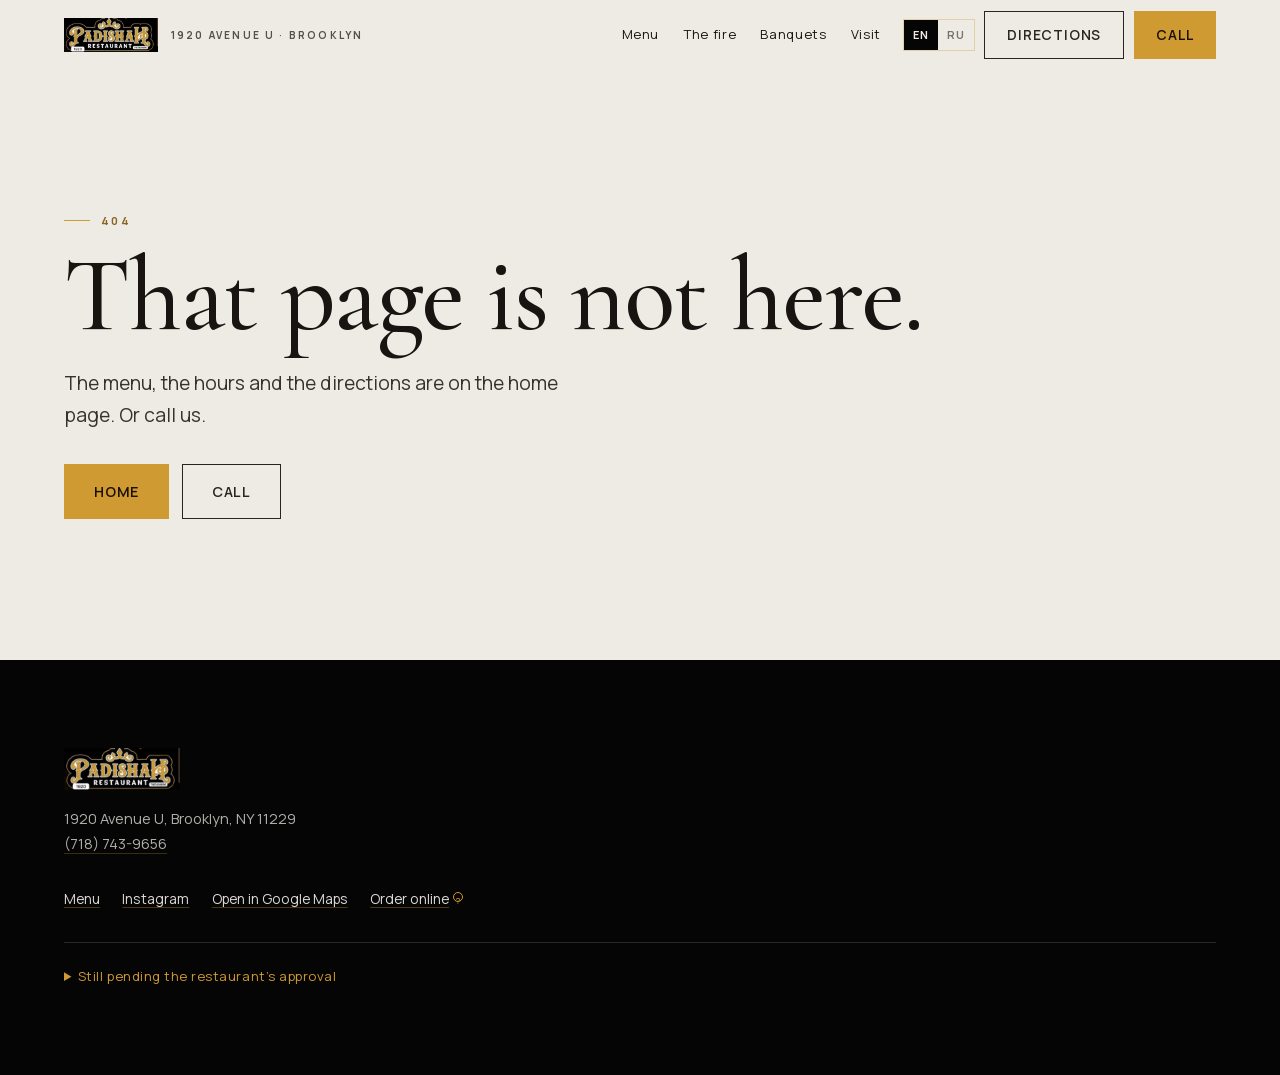
==== commit 275c99e1: "Publish production Padishah: newest design, preview chrome retired Owner instruction in chat (2026-0" ====
--- a/404/index.html
+++ b/404/index.html
@@ -1 +1 @@
-<!DOCTYPE html><html lang="en" class="no-js" data-review="false"><head><meta charSet="utf-8"/><meta name="viewport" content="width=device-width, initial-scale=1"/><link rel="preload" as="image" href="/media/hero/current-padishah-logo-poster-crop-620.webp"/><link rel="stylesheet" href="/_next/static/chunks/2c0bca0_zn4lh.css" data-precedence="next"/><link rel="preload" as="script" fetchPriority="low" href="/_next/static/chunks/1u5zan5bs9a7v.js"/><script src="/_next/static/chunks/2k4ea2q1pj4ke.js" async=""></script><script src="/_next/static/chunks/02fh7_m5mrih8.js" async=""></script><script src="/_next/static/chunks/turbopack-2z7jtikpyaxcs.js" async=""></script><script src="/_next/static/chunks/3fntmmi971322.js" async="" crossorigin=""></script><script src="/_next/static/chunks/118vp-8c_rykb.js" async="" crossorigin=""></script><script src="/_next/static/chunks/1zwaqrgq58ei3.js" async="" crossorigin=""></script><script src="https://inkindscript.com/inkind.js" async></script><meta name="robots" content="noindex"/><meta name="theme-color" content="#060505"/><meta name="color-scheme" content="light"/><title>Padishah Restaurant — 1920 Avenue U, Brooklyn</title><meta name="description" content="Padishah Restaurant at 1920 Avenue U, Brooklyn, NY 11229. Call (718) 743-9656 or open directions."/><link rel="canonical" href="https://eatpadishah.com/"/><meta property="og:title" content="Padishah Restaurant — 1920 Avenue U, Brooklyn"/><meta property="og:description" content="Padishah Restaurant at 1920 Avenue U, Brooklyn, NY 11229. Call (718) 743-9656 or open directions."/><meta property="og:url" content="https://eatpadishah.com/"/><meta property="og:locale" content="en_US"/><meta property="og:type" content="website"/><meta name="twitter:card" content="summary"/><meta name="twitter:title" content="Padishah Restaurant — 1920 Avenue U, Brooklyn"/><meta name="twitter:description" content="Padishah Restaurant at 1920 Avenue U, Brooklyn, NY 11229. Call (718) 743-9656 or open directions."/><link rel="icon" href="/media/hero/current-padishah-logo-poster-crop-620.webp"/><script type="application/ld+json">{"@context":"https://schema.org","@type":"Restaurant","name":"Padishah Restaurant","telephone":"+17187439656","address":{"@type":"PostalAddress","streetAddress":"1920 Avenue U","addressLocality":"Brooklyn","addressRegion":"NY","postalCode":"11229","addressCountry":"US"},"sameAs":["https://www.instagram.com/padishah_restaurant/"],"hasMap":"https://maps.app.goo.gl/EA6BgBZ4ahG93eWDA","servesCuisine":"Uzbek and Central Asian cuisine","openingHours":"10:00 AM – 10:00 PM daily","menu":"https://eatpadishah.com/menu/"}</script><script>document.documentElement.classList.remove('no-js');</script><script src="/_next/static/chunks/0cz1d0mv5g_q7.js" noModule=""></script></head><body><div hidden=""><!--$--><!--/$--></div><a class="u-skip" href="#hero">Skip to content</a><header class="hdr" data-tone="ivory" data-scrolled="false"><div class="rail hdr__inner"><a class="hdr__brand" aria-label="Padishah Restaurant" href="/"><img src="/media/hero/current-padishah-logo-poster-crop-620.webp" alt="Padishah Restaurant logo" width="124" height="45"/><span class="hdr__where">1920 Avenue U<!-- --> · <!-- -->Brooklyn</span></a><nav class="hdr__nav" aria-label="Main navigation"><a href="/menu/">Menu</a><a href="/#fire">The fire</a><a href="/#visit">Visit</a></nav><div class="hdr__actions"><div class="langtoggle " role="group" aria-label="Language"><button type="button" aria-pressed="true" class="langtoggle__btn">EN</button><button type="button" aria-pressed="false" class="langtoggle__btn">RU</button></div><a class="btn btn--ghost" href="https://maps.app.goo.gl/EA6BgBZ4ahG93eWDA" target="_blank" rel="noreferrer noopener">Directions</a><a class="btn btn--gold" href="tel:+17187439656">Call</a></div></div></header><main class="section section--ivory"><div class="rail"><p class="eyebrow">404</p><h1 style="margin-top:0.8rem">That page is not here.</h1><p class="lead">The menu, the hours and the directions are on the home page. Or call us.</p><div class="hero__cta"><a class="btn btn--gold btn--lg" href="/">Home</a><a class="btn btn--ghost btn--lg" href="tel:+17187439656">Call</a></div></div></main><footer class="ftr"><div class="rail ftr__inner"><div class="ftr__brand"><img src="/media/hero/current-padishah-logo-poster-crop-620.webp" alt="Padishah Restaurant logo" width="124" height="45"/><p class="ftr__addr">1920 Avenue U, Brooklyn, NY 11229<br/><a href="tel:+17187439656">(718) 743-9656</a></p></div><nav class="ftr__links" aria-label="Footer navigation"><a href="/menu/">Menu</a><a href="https://www.instagram.com/padishah_restaurant/" target="_blank" rel="noreferrer noopener">Instagram</a><a href="https://maps.app.goo.gl/EA6BgBZ4ahG93eWDA" target="_blank" rel="noreferrer noopener">Open in Google Maps</a><a href="https://www.grubhub.com/restaurant/padishah-1920-avenue-u-brooklyn/4109304" target="_blank" rel="noreferrer noopener">Order online</a><a href="tel:+17187439656">Reserve</a></nav><p class="ftr__note">Padishah Restaurant · eatpadishah.com</p></div></footer><!--$--><!--/$--><script src="/_next/static/chunks/1u5zan5bs9a7v.js" id="_R_" async=""></script><script>(self.__next_f=self.__next_f||[]).push([0])</script><script>self.__next_f.push([1,"1:\"$Sreact.fragment\"\n2:I[52730,[\"/_next/static/chunks/3fntmmi971322.js\",\"/_next/static/chunks/118vp-8c_rykb.js\"],\"LangProvider\"]\n3:I[4121,[\"/_next/static/chunks/3fntmmi971322.js\",\"/_next/static/chunks/118vp-8c_rykb.js\"],\"SkipLink\"]\n4:I[39756,[\"/_next/static/chunks/3fntmmi971322.js\",\"/_next/static/chunks/118vp-8c_rykb.js\"],\"default\"]\n5:I[37457,[\"/_next/static/chunks/3fntmmi971322.js\",\"/_next/static/chunks/118vp-8c_rykb.js\"],\"default\"]\n6:I[29306,[\"/_next/static/chunks/3fntmmi971322.js\",\"/_next/static/chunks/118vp-8c_rykb.js\",\"/_next/static/chunks/1zwaqrgq58ei3.js\"],\"default\"]\n7:I[47257,[\"/_next/static/chunks/3fntmmi971322.js\",\"/_next/static/chunks/118vp-8c_rykb.js\"],\"ClientPageRoot\"]\na:I[97367,[\"/_next/static/chunks/3fntmmi971322.js\",\"/_next/static/chunks/118vp-8c_rykb.js\"],\"OutletBoundary\"]\nb:\"$Sreact.suspense\"\ne:I[97367,[\"/_next/static/chunks/3fntmmi971322.js\",\"/_next/static/chunks/118vp-8c_rykb.js\"],\"ViewportBoundary\"]\n10:I[97367,[\"/_next/static/chunks/3fntmmi971322.js\",\"/_next/static/chunks/118vp-8c_rykb.js\"],\"MetadataBoundary\"]\n12:I[68027,[\"/_next/static/chunks/3fntmmi971322.js\",\"/_next/static/chunks/118vp-8c_rykb.js\"],\"default\",1]\n:HL[\"/_next/static/chunks/2c0bca0_zn4lh.css\",\"style\"]\nd:X\n0:{\"P\":null,\"c\":[\"\",\"_not-found\",\"\"],\"q\":\"\",\"i\":false,\"f\":[[[\"\",{\"children\":[\"/_not-found\",{\"children\":[\"__PAGE__\",{},\"$undefined\",\"$undefined\",4608]},\"$undefined\",\"$undefined\",4608]},\"$undefined\",\"$undefined\",4624],[[\"$\",\"$1\",\"c\",{\"children\":[[[\"$\",\"link\",\"0\",{\"rel\":\"stylesheet\",\"href\":\"/_next/static/chunks/2c0bca0_zn4lh.css\",\"precedence\":\"next\",\"crossOrigin\":\"$undefined\",\"nonce\":\"$undefined\"}],[\"$\",\"script\",\"script-0\",{\"src\":\"/_next/static/chunks/3fntmmi971322.js\",\"async\":true,\"nonce\":\"$undefined\"}],[\"$\",\"script\",\"script-1\",{\"src\":\"/_next/static/chunks/118vp-8c_rykb.js\",\"async\":true,\"nonce\":\"$undefined\"}]],[\"$\",\"html\",null,{\"lang\":\"en\",\"className\":\"no-js\",\"data-review\":\"false\",\"suppressHydrationWarning\":true,\"children\":[[\"$\",\"head\",null,{\"children\":[[\"$\",\"script\",null,{\"src\":\"https://inkindscript.com/inkind.js\",\"async\":true}],[\"$\",\"script\",null,{\"type\":\"application/ld+json\",\"dangerouslySetInnerHTML\":{\"__html\":\"{\\\"@context\\\":\\\"https://schema.org\\\",\\\"@type\\\":\\\"Restaurant\\\",\\\"name\\\":\\\"Padishah Restaurant\\\",\\\"telephone\\\":\\\"+17187439656\\\",\\\"address\\\":{\\\"@type\\\":\\\"PostalAddress\\\",\\\"streetAddress\\\":\\\"1920 Avenue U\\\",\\\"addressLocality\\\":\\\"Brooklyn\\\",\\\"addressRegion\\\":\\\"NY\\\",\\\"postalCode\\\":\\\"11229\\\",\\\"addressCountry\\\":\\\"US\\\"},\\\"sameAs\\\":[\\\"https://www.instagram.com/padishah_restaurant/\\\"],\\\"hasMap\\\":\\\"https://maps.app.goo.gl/EA6BgBZ4ahG93eWDA\\\",\\\"servesCuisine\\\":\\\"Uzbek and Central Asian cuisine\\\",\\\"openingHours\\\":\\\"10:00 AM – 10:00 PM daily\\\",\\\"menu\\\":\\\"https://eatpadishah.com/menu/\\\"}\"}}],[\"$\",\"script\",null,{\"dangerouslySetInnerHTML\":{\"__html\":\"document.documentElement.classList.remove('no-js');\"}}]]}],[\"$\",\"body\",null,{\"children\":[\"$\",\"$L2\",null,{\"children\":[[\"$\",\"$L3\",null,{}],[\"$\",\"$L4\",null,{\"parallelRouterKey\":\"children\",\"error\":\"$undefined\",\"errorStyles\":\"$undefined\",\"errorScripts\":\"$undefined\",\"template\":[\"$\",\"$L5\",null,{}],\"templateStyles\":\"$undefined\",\"templateScripts\":\"$undefined\",\"notFound\":[[\"$\",\"$L6\",null,{}],[]],\"forbidden\":\"$undefined\",\"unauthorized\":\"$undefined\"}]]}]}]]}]]}],{\"children\":[[\"$\",\"$1\",\"c\",{\"children\":[null,[\"$\",\"$L4\",null,{\"parallelRouterKey\":\"children\",\"error\":\"$undefined\",\"errorStyles\":\"$undefined\",\"errorScripts\":\"$undefined\",\"template\":[\"$\",\"$L5\",null,{}],\"templateStyles\":\"$undefined\",\"templateScripts\":\"$undefined\",\"notFound\":\"$undefined\",\"forbidden\":\"$undefined\",\"unauthorized\":\"$undefined\"}]]}],{\"children\":[[\"$\",\"$1\",\"c\",{\"children\":[[\"$\",\"$L7\",null,{\"Component\":\"$6\",\"serverProvidedParams\":{\"searchParams\":{},\"params\":{},\"promises\":[\"$@8\",\"$@9\"]}}],[[\"$\",\"script\",\"script-0\",{\"src\":\"/_next/static/chunks/1zwaqrgq58ei3.js\",\"async\":true,\"nonce\":\"$undefined\"}]],[\"$\",\"$La\",null,{\"children\":[\"$\",\"$b\",null,{\"name\":\"Next.MetadataOutlet\",\"children\":\"$@c\"}]}]]}],{},null,false,null]},null,false,\"$d\"]},null,false,null],[\"$\",\"$1\",\"h\",{\"children\":[[\"$\",\"meta\",null,{\"name\":\"robots\",\"content\":\"noindex\"}],[\"$\",\"$Le\",null,{\"children\":\"$Lf\"}],[\"$\",\"div\",null,{\"hidden\":true,\"children\":[\"$\",\"$L10\",null,{\"children\":[\"$\",\"$b\",null,{\"name\":\"Next.Metadata\",\"children\":\"$L11\"}]}]}],null]}],false]],\"m\":\"$undefined\",\"G\":[\"$12\",[[\"$\",\"link\",\"0\",{\"rel\":\"stylesheet\",\"href\":\"/_next/static/chunks/2c0bca0_zn4lh.css\",\"precedence\":\"next\",\"crossOrigin\":\"$undefined\",\"nonce\":\"$undefined\"}]]],\"S\":true,\"h\":null,\"r\":\"$undefined\",\"s\":\"$undefined\",\"a\":\"$undefined\",\"l\":\"$undefined\",\"p\":\"$undefined\",\"d\":\"$undefined\",\"b\":\"0p0EGXrWhlPrQ-BMrAWIe\"}\nd:C\n8:{}\n9:\"$0:f:0:1:1:children:1:children:0:props:children:0:props:serverProvidedParams:params\"\nf:[[\"$\",\"meta\",\"0\",{\"charSet\":\"utf-8\"}],[\"$\",\"meta\",\"1\",{\"name\":\"viewport\",\"content\":\"width=device-width, initial-scale=1\"}],[\"$\",\"meta\",\"2\",{\"name\":\"theme-color\",\"content\":\"#060505\"}],[\"$\",\"meta\",\"3\",{\"name\":\"color-scheme\",\"content\":\"light\"}]]\n13:I[27201,[\"/_next/static/chunks/3fntmmi971322.js\",\"/_next/static/chunks/118vp-8c_rykb.js\"],\"IconMark\"]\nc:null\n11:[[\"$\",\"title\",\"0\",{\"children\":\"Padishah Restaurant — 1920 Avenue U, Brooklyn\"}],[\"$\",\"meta\",\"1\",{\"name\":\"description\",\"content\":\"Padishah Restaurant at 1920 Avenue U, Brooklyn, NY 11229. Call (718) 743-9656 or open directions.\"}],[\"$\",\"link\",\"2\",{\"rel\":\"canonical\",\"href\":\"https://eatpadishah.com/\"}],[\"$\",\"meta\",\"3\",{\"property\":\"og:title\",\"content\":\"Padishah Restaurant — 1920 Avenue U, Brooklyn\"}],[\"$\",\"meta\",\"4\",{\"property\":\"og:description\",\"content\":\"Padishah Restaurant at 1920 Avenue U, Brooklyn, NY 11229. Call (718) 743-9656 or open directions.\"}],[\"$\",\"meta\",\"5\",{\"property\":\"og:url\",\"content\":\"https://eatpadishah.com/\"}],[\"$\",\"meta\",\"6\",{\"property\":\"og:locale\",\"content\":\"en_US\"}],[\"$\",\"meta\",\"7\",{\"property\":\"og:type\",\"content\":\"website\"}],[\"$\",\"meta\",\"8\",{\"name\":\"twitter:card\",\"content\":\"summary\"}],[\"$\",\"meta\",\"9\",{\"name\":\"twitter:title\",\"content\":\"Padishah Restaurant — 1920 Avenue U, Brooklyn\"}],[\"$\",\"meta\",\"10\",{\"name\":\"twitter:description\",\"content\":\"Padishah Restaurant at 1920 Avenue U, Brooklyn, NY 11229. Call (718) 743-9656 or open directions.\"}],[\"$\",\"link\",\"11\",{\"rel\":\"icon\",\"href\":\"/media/hero/current-padishah-logo-poster-crop-620.webp\"}],[\"$\",\"$L13\",\"12\",{}]]\n"])</script></body></html>+<!DOCTYPE html><html lang="en" class="no-js" data-review="true" data-scroll-behavior="smooth"><head><meta charSet="utf-8"/><meta name="viewport" content="width=device-width, initial-scale=1"/><link rel="preload" href="/fonts/cormorant-normal-500-latin.woff2" as="font" crossorigin="anonymous" type="font/woff2"/><link rel="preload" href="/fonts/manrope-normal-400-latin.woff2" as="font" crossorigin="anonymous" type="font/woff2"/><link rel="preload" as="image" href="/media/hero/current-padishah-logo-poster-crop-620.webp"/><link rel="stylesheet" href="/_next/static/chunks/1vajyotaf1dme.css" data-precedence="next"/><link rel="preload" as="script" fetchPriority="low" href="/_next/static/chunks/01dkdyukbdpqq.js"/><script src="/_next/static/chunks/1oe38opv360nh.js" async=""></script><script src="/_next/static/chunks/25o46h8mdjlrg.js" async=""></script><script src="/_next/static/chunks/turbopack-0c6e6is11v8df.js" async=""></script><script src="/_next/static/chunks/2ynhpsd-1i1m_.js" async=""></script><script src="/_next/static/chunks/14mrh2-p_w84d.js" async=""></script><script src="/_next/static/chunks/2uummd8v_eet2.js" async=""></script><script src="/_next/static/chunks/1jjifcijvq6tr.js" async=""></script><meta name="theme-color" content="#f7f3ea"/><link rel="preload" href="/fonts/cormorant-normal-500-latin.woff2" as="font" type="font/woff2" crossorigin="anonymous"/><link rel="preload" href="/fonts/manrope-normal-400-latin.woff2" as="font" type="font/woff2" crossorigin="anonymous"/><meta name="theme-color" content="#060505"/><meta name="color-scheme" content="light"/><meta name="robots" content="index, follow"/><title>Padishah Restaurant — 1920 Avenue U, Brooklyn</title><meta name="description" content="Padishah Restaurant at 1920 Avenue U, Brooklyn, NY 11229. Call (718) 743-9656 or open directions."/><meta property="og:title" content="Padishah Restaurant — 1920 Avenue U, Brooklyn"/><meta property="og:description" content="Padishah Restaurant at 1920 Avenue U, Brooklyn, NY 11229. Call (718) 743-9656 or open directions."/><meta property="og:locale" content="en_US"/><meta property="og:image" content="https://eatpadishah.com/og-padishah-logo.jpg"/><meta property="og:image:width" content="1200"/><meta property="og:image:height" content="630"/><meta property="og:image:alt" content="Padishah Restaurant — the crowned mark"/><meta property="og:type" content="website"/><meta name="twitter:card" content="summary_large_image"/><meta name="twitter:title" content="Padishah Restaurant — 1920 Avenue U, Brooklyn"/><meta name="twitter:description" content="Padishah Restaurant at 1920 Avenue U, Brooklyn, NY 11229. Call (718) 743-9656 or open directions."/><meta name="twitter:image" content="https://eatpadishah.com/og-padishah-logo.jpg"/><link rel="icon" href="/icon.png?icon.1b0y3zi49k8mg.png" sizes="128x128" type="image/png"/><script>document.documentElement.classList.remove('no-js');</script><script src="/_next/static/chunks/0cz1d0mv5g_q7.js" noModule=""></script><script src="https://inkindscript.com/inkind.js" async></script></head><body><div hidden=""><!--$--><!--/$--></div><a class="u-skip" href="#hero">Skip to content</a><div class="reviewbar" data-open="false"><div class="reviewbar__panel" id="reviewbar-panel" hidden=""><p class="reviewbar__text">Website preview — menu, media and details are pending the restaurant’s approval.</p><dl><div><dt>Name</dt><dd>Padishah Restaurant</dd></div><div><dt>Address</dt><dd>1920 Avenue U, Brooklyn, NY 11229</dd></div><div><dt>Phone</dt><dd>(718) 743-9656</dd></div><div><dt>Instagram</dt><dd>@padishah_restaurant</dd></div><div><dt>Directions</dt><dd>Google Maps</dd></div></dl><p class="reviewbar__meta">Checked 2026-07-31. Menu and prices come from the restaurant’s own Clover export (2026-08-17). Hours, cuisine wording and the halal statement still need the restaurant’s confirmation.</p></div><button type="button" class="reviewbar__toggle" aria-expanded="false" aria-controls="reviewbar-panel"><span class="reviewbar__dot" aria-hidden="true"></span>Preview build<span class="reviewbar__sep" aria-hidden="true">·</span>What is verified?</button></div><header class="hdr" data-tone="ivory" data-scrolled="false"><div class="rail hdr__inner"><a class="hdr__brand" aria-label="Padishah Restaurant" href="/"><img src="/media/hero/current-padishah-logo-poster-crop-620.webp" alt="Padishah Restaurant logo" width="124" height="45"/><span class="hdr__where">1920 Avenue U<!-- --> · <!-- -->Brooklyn</span></a><nav class="hdr__nav" aria-label="Main navigation"><a href="/menu/">Menu</a><a href="/#fire">The fire</a><a href="/#chapters-banquets">Banquets</a><a href="/#visit">Visit</a></nav><div class="hdr__actions"><div class="langtoggle " role="group" aria-label="Language"><button type="button" aria-pressed="true" class="langtoggle__btn">EN</button><button type="button" aria-pressed="false" class="langtoggle__btn">RU</button></div><a class="btn btn--ghost" href="https://maps.app.goo.gl/EA6BgBZ4ahG93eWDA" target="_blank" rel="noreferrer noopener">Directions</a><a class="btn btn--gold" href="tel:+17187439656">Call</a></div></div></header><main id="hero" tabindex="-1" class="section section--ivory"><div class="rail"><p class="eyebrow">404</p><h1 style="margin-top:0.8rem">That page is not here.</h1><p class="lead">The menu, the hours and the directions are on the home page. Or call us.</p><div class="hero__cta"><a class="btn btn--gold btn--lg" href="/">Home</a><a class="btn btn--ghost btn--lg" href="tel:+17187439656">Call</a></div></div></main><footer class="ftr"><div class="rail ftr__inner"><div class="ftr__brand"><img src="/media/hero/current-padishah-logo-poster-crop-620.webp" alt="Padishah Restaurant logo" width="124" height="45"/><p class="ftr__addr">1920 Avenue U, Brooklyn, NY 11229<br/><a href="tel:+17187439656">(718) 743-9656</a></p></div><nav class="ftr__links" aria-label="Footer navigation"><a href="/menu/">Menu</a><a href="https://www.instagram.com/padishah_restaurant/" target="_blank" rel="noreferrer noopener">Instagram</a><a href="https://maps.app.goo.gl/EA6BgBZ4ahG93eWDA" target="_blank" rel="noreferrer noopener">Open in Google Maps</a><a href="https://www.grubhub.com/restaurant/padishah-1920-avenue-u-brooklyn/4109304" target="_blank" rel="noreferrer noopener">Order online<span class="ftr__prov" aria-hidden="true">?</span><span class="u-sr">— <!-- -->Grubhub listing found in research. The restaurant has not yet chosen its official ordering link.</span></a></nav><details class="ftr__pending"><summary>Still pending the restaurant’s approval</summary><ul><li>Current hours</li><li>Canonical cuisine wording</li><li>Halal wording and any certification</li><li>Reservation process</li><li>Canonical ordering link</li><li>Service modes</li><li>Private-events offering</li><li>Launch languages</li><li>Current legal/business name</li><li>Current logo master and brand colors</li></ul></details><p class="ftr__note">Preview build — not a public website.<!-- --> <!-- -->Facts checked 2026-07-31.</p></div></footer><!--$--><!--/$--><script src="/_next/static/chunks/01dkdyukbdpqq.js" id="_R_" async=""></script><script>(self.__next_f=self.__next_f||[]).push([0])</script><script>self.__next_f.push([1,"1:\"$Sreact.fragment\"\n2:I[52730,[\"/_next/static/chunks/2ynhpsd-1i1m_.js\",\"/_next/static/chunks/14mrh2-p_w84d.js\",\"/_next/static/chunks/2uummd8v_eet2.js\"],\"LangProvider\"]\n3:I[4121,[\"/_next/static/chunks/2ynhpsd-1i1m_.js\",\"/_next/static/chunks/14mrh2-p_w84d.js\",\"/_next/static/chunks/2uummd8v_eet2.js\"],\"SkipLink\"]\n4:I[39756,[\"/_next/static/chunks/2ynhpsd-1i1m_.js\",\"/_next/static/chunks/14mrh2-p_w84d.js\",\"/_next/static/chunks/2uummd8v_eet2.js\"],\"default\"]\n5:I[37457,[\"/_next/static/chunks/2ynhpsd-1i1m_.js\",\"/_next/static/chunks/14mrh2-p_w84d.js\",\"/_next/static/chunks/2uummd8v_eet2.js\"],\"default\"]\n6:I[29306,[\"/_next/static/chunks/2ynhpsd-1i1m_.js\",\"/_next/static/chunks/14mrh2-p_w84d.js\",\"/_next/static/chunks/2uummd8v_eet2.js\",\"/_next/static/chunks/1jjifcijvq6tr.js\"],\"default\"]\n7:I[47257,[\"/_next/static/chunks/2ynhpsd-1i1m_.js\",\"/_next/static/chunks/14mrh2-p_w84d.js\",\"/_next/static/chunks/2uummd8v_eet2.js\"],\"ClientPageRoot\"]\na:I[97367,[\"/_next/static/chunks/2ynhpsd-1i1m_.js\",\"/_next/static/chunks/14mrh2-p_w84d.js\",\"/_next/static/chunks/2uummd8v_eet2.js\"],\"OutletBoundary\"]\nb:\"$Sreact.suspense\"\ne:I[97367,[\"/_next/static/chunks/2ynhpsd-1i1m_.js\",\"/_next/static/chunks/14mrh2-p_w84d.js\",\"/_next/static/chunks/2uummd8v_eet2.js\"],\"ViewportBoundary\"]\n10:I[97367,[\"/_next/static/chunks/2ynhpsd-1i1m_.js\",\"/_next/static/chunks/14mrh2-p_w84d.js\",\"/_next/static/chunks/2uummd8v_eet2.js\"],\"MetadataBoundary\"]\n12:I[68027,[\"/_next/static/chunks/2ynhpsd-1i1m_.js\",\"/_next/static/chunks/14mrh2-p_w84d.js\",\"/_next/static/chunks/2uummd8v_eet2.js\"],\"default\",1]\n:HL[\"/_next/static/chunks/1vajyotaf1dme.css\",\"style\"]\n:HL[\"/fonts/cormorant-normal-500-latin.woff2\",\"font\",{\"crossOrigin\":\"anonymous\",\"type\":\"font/woff2\"}]\n:HL[\"/fonts/manrope-normal-400-latin.woff2\",\"font\",{\"crossOrigin\":\"anonymous\",\"type\":\"font/woff2\"}]\n"])</script><script>self.__next_f.push([1,"0:{\"P\":null,\"c\":[\"\",\"_not-found\",\"\"],\"q\":\"\",\"i\":false,\"f\":[[[\"\",{\"children\":[\"/_not-found\",{\"children\":[\"__PAGE__\",{}]}]},\"$undefined\",\"$undefined\",16],[[\"$\",\"$1\",\"c\",{\"children\":[[[\"$\",\"link\",\"0\",{\"rel\":\"stylesheet\",\"href\":\"/_next/static/chunks/1vajyotaf1dme.css\",\"precedence\":\"next\",\"crossOrigin\":\"$undefined\",\"nonce\":\"$undefined\"}],[\"$\",\"script\",\"script-0\",{\"src\":\"/_next/static/chunks/2ynhpsd-1i1m_.js\",\"async\":true,\"nonce\":\"$undefined\"}],[\"$\",\"script\",\"script-1\",{\"src\":\"/_next/static/chunks/14mrh2-p_w84d.js\",\"async\":true,\"nonce\":\"$undefined\"}],[\"$\",\"script\",\"script-2\",{\"src\":\"/_next/static/chunks/2uummd8v_eet2.js\",\"async\":true,\"nonce\":\"$undefined\"}]],[\"$\",\"html\",null,{\"lang\":\"en\",\"className\":\"no-js\",\"data-review\":\"true\",\"data-scroll-behavior\":\"smooth\",\"suppressHydrationWarning\":true,\"children\":[[\"$\",\"head\",null,{\"children\":[[\"$\",\"meta\",null,{\"name\":\"theme-color\",\"content\":\"#f7f3ea\"}],[\"$\",\"link\",null,{\"rel\":\"preload\",\"href\":\"/fonts/cormorant-normal-500-latin.woff2\",\"as\":\"font\",\"type\":\"font/woff2\",\"crossOrigin\":\"anonymous\"}],[\"$\",\"link\",null,{\"rel\":\"preload\",\"href\":\"/fonts/manrope-normal-400-latin.woff2\",\"as\":\"font\",\"type\":\"font/woff2\",\"crossOrigin\":\"anonymous\"}],false,[\"$\",\"script\",null,{\"dangerouslySetInnerHTML\":{\"__html\":\"document.documentElement.classList.remove('no-js');\"}}]]}],[\"$\",\"body\",null,{\"children\":[\"$\",\"$L2\",null,{\"children\":[[\"$\",\"$L3\",null,{}],[\"$\",\"$L4\",null,{\"parallelRouterKey\":\"children\",\"error\":\"$undefined\",\"errorStyles\":\"$undefined\",\"errorScripts\":\"$undefined\",\"template\":[\"$\",\"$L5\",null,{}],\"templateStyles\":\"$undefined\",\"templateScripts\":\"$undefined\",\"notFound\":[[\"$\",\"$L6\",null,{}],[]],\"forbidden\":\"$undefined\",\"unauthorized\":\"$undefined\"}]]}]}]]}]]}],{\"children\":[[\"$\",\"$1\",\"c\",{\"children\":[null,[\"$\",\"$L4\",null,{\"parallelRouterKey\":\"children\",\"error\":\"$undefined\",\"errorStyles\":\"$undefined\",\"errorScripts\":\"$undefined\",\"template\":[\"$\",\"$L5\",null,{}],\"templateStyles\":\"$undefined\",\"templateScripts\":\"$undefined\",\"notFound\":\"$undefined\",\"forbidden\":\"$undefined\",\"unauthorized\":\"$undefined\"}]]}],{\"children\":[[\"$\",\"$1\",\"c\",{\"children\":[[\"$\",\"$L7\",null,{\"Component\":\"$6\",\"serverProvidedParams\":{\"searchParams\":{},\"params\":{},\"promises\":[\"$@8\",\"$@9\"]}}],[[\"$\",\"script\",\"script-0\",{\"src\":\"/_next/static/chunks/1jjifcijvq6tr.js\",\"async\":true,\"nonce\":\"$undefined\"}]],[\"$\",\"$La\",null,{\"children\":[\"$\",\"$b\",null,{\"name\":\"Next.MetadataOutlet\",\"children\":\"$@c\"}]}]]}],{},null,false,null]},null,false,\"$@d\"]},null,false,null],[\"$\",\"$1\",\"h\",{\"children\":[[\"$\",\"meta\",null,{\"name\":\"robots\",\"content\":\"noindex\"}],[\"$\",\"$Le\",null,{\"children\":\"$Lf\"}],[\"$\",\"div\",null,{\"hidden\":true,\"children\":[\"$\",\"$L10\",null,{\"children\":[\"$\",\"$b\",null,{\"name\":\"Next.Metadata\",\"children\":\"$L11\"}]}]}],null]}],false]],\"m\":\"$undefined\",\"G\":[\"$12\",[[\"$\",\"link\",\"0\",{\"rel\":\"stylesheet\",\"href\":\"/_next/static/chunks/1vajyotaf1dme.css\",\"precedence\":\"next\",\"crossOrigin\":\"$undefined\",\"nonce\":\"$undefined\"}]]],\"S\":true,\"h\":null,\"s\":\"$undefined\",\"l\":\"$undefined\",\"p\":\"$undefined\",\"d\":\"$undefined\",\"b\":\"O3-tZBj2sg3AWMJ4jjom-\"}\n"])</script><script>self.__next_f.push([1,"13:[]\nd:\"$W13\"\n8:{}\n9:\"$0:f:0:1:1:children:1:children:0:props:children:0:props:serverProvidedParams:params\"\n"])</script><script>self.__next_f.push([1,"f:[[\"$\",\"meta\",\"0\",{\"charSet\":\"utf-8\"}],[\"$\",\"meta\",\"1\",{\"name\":\"viewport\",\"content\":\"width=device-width, initial-scale=1\"}],[\"$\",\"meta\",\"2\",{\"name\":\"theme-color\",\"content\":\"#060505\"}],[\"$\",\"meta\",\"3\",{\"name\":\"color-scheme\",\"content\":\"light\"}]]\n"])</script><script>self.__next_f.push([1,"14:I[27201,[\"/_next/static/chunks/2ynhpsd-1i1m_.js\",\"/_next/static/chunks/14mrh2-p_w84d.js\",\"/_next/static/chunks/2uummd8v_eet2.js\"],\"IconMark\"]\nc:null\n"])</script><script>self.__next_f.push([1,"11:[[\"$\",\"title\",\"0\",{\"children\":\"Padishah Restaurant — 1920 Avenue U, Brooklyn\"}],[\"$\",\"meta\",\"1\",{\"name\":\"description\",\"content\":\"Padishah Restaurant at 1920 Avenue U, Brooklyn, NY 11229. Call (718) 743-9656 or open directions.\"}],[\"$\",\"meta\",\"2\",{\"name\":\"robots\",\"content\":\"index, follow\"}],[\"$\",\"meta\",\"3\",{\"property\":\"og:title\",\"content\":\"Padishah Restaurant — 1920 Avenue U, Brooklyn\"}],[\"$\",\"meta\",\"4\",{\"property\":\"og:description\",\"content\":\"Padishah Restaurant at 1920 Avenue U, Brooklyn, NY 11229. Call (718) 743-9656 or open directions.\"}],[\"$\",\"meta\",\"5\",{\"property\":\"og:locale\",\"content\":\"en_US\"}],[\"$\",\"meta\",\"6\",{\"property\":\"og:image\",\"content\":\"https://eatpadishah.com/og-padishah-logo.jpg\"}],[\"$\",\"meta\",\"7\",{\"property\":\"og:image:width\",\"content\":\"1200\"}],[\"$\",\"meta\",\"8\",{\"property\":\"og:image:height\",\"content\":\"630\"}],[\"$\",\"meta\",\"9\",{\"property\":\"og:image:alt\",\"content\":\"Padishah Restaurant — the crowned mark\"}],[\"$\",\"meta\",\"10\",{\"property\":\"og:type\",\"content\":\"website\"}],[\"$\",\"meta\",\"11\",{\"name\":\"twitter:card\",\"content\":\"summary_large_image\"}],[\"$\",\"meta\",\"12\",{\"name\":\"twitter:title\",\"content\":\"Padishah Restaurant — 1920 Avenue U, Brooklyn\"}],[\"$\",\"meta\",\"13\",{\"name\":\"twitter:description\",\"content\":\"Padishah Restaurant at 1920 Avenue U, Brooklyn, NY 11229. Call (718) 743-9656 or open directions.\"}],[\"$\",\"meta\",\"14\",{\"name\":\"twitter:image\",\"content\":\"https://eatpadishah.com/og-padishah-logo.jpg\"}],[\"$\",\"link\",\"15\",{\"rel\":\"icon\",\"href\":\"/icon.png?icon.1b0y3zi49k8mg.png\",\"sizes\":\"128x128\",\"type\":\"image/png\"}],[\"$\",\"$L14\",\"16\",{}]]\n"])</script></body></html>
--- a/_next/static/chunks/1vajyotaf1dme.css
+++ b/_next/static/chunks/1vajyotaf1dme.css
@@ -0,0 +1,6 @@
+@font-face{font-family:Cormorant Garamond;font-style:italic;font-weight:400;font-display:swap;src:url(/fonts/cormorant-italic-400-cyrillic-ext.woff)format("woff");unicode-range:U+460-52F,U+1C80-1C8A,U+20B4,U+2DE0-2DFF,U+A640-A69F,U+FE2E-FE2F}@font-face{font-family:Cormorant Garamond;font-style:italic;font-weight:400;font-display:swap;src:url(/fonts/cormorant-italic-400-cyrillic.woff)format("woff");unicode-range:U+301,U+400-45F,U+490-491,U+4B0-4B1,U+2116}@font-face{font-family:Cormorant Garamond;font-style:italic;font-weight:400;font-display:swap;src:url(/fonts/cormorant-italic-400-latin-ext.woff)format("woff");unicode-range:U+100-2BA,U+2BD-2C5,U+2C7-2CC,U+2CE-2D7,U+2DD-2FF,U+304,U+308,U+329,U+1D00-1DBF,U+1E00-1E9F,U+1EF2-1EFF,U+2020,U+20A0-20AB,U+20AD-20C0,U+2113,U+2C60-2C7F,U+A720-A7FF}@font-face{font-family:Cormorant Garamond;font-style:italic;font-weight:400;font-display:swap;src:url(/fonts/cormorant-italic-400-latin.woff)format("woff");unicode-range:U+??,U+131,U+152-153,U+2BB-2BC,U+2C6,U+2DA,U+2DC,U+304,U+308,U+329,U+2000-206F,U+20AC,U+2122,U+2191,U+2193,U+2212,U+2215,U+FEFF,U+FFFD}@font-face{font-family:Cormorant Garamond;font-style:normal;font-weight:400;font-display:swap;src:url(/fonts/cormorant-normal-400-cyrillic-ext.woff2)format("woff2");unicode-range:U+460-52F,U+1C80-1C8A,U+20B4,U+2DE0-2DFF,U+A640-A69F,U+FE2E-FE2F}@font-face{font-family:Cormorant Garamond;font-style:normal;font-weight:400;font-display:swap;src:url(/fonts/cormorant-normal-400-cyrillic.woff2)format("woff2");unicode-range:U+301,U+400-45F,U+490-491,U+4B0-4B1,U+2116}@font-face{font-family:Cormorant Garamond;font-style:normal;font-weight:400;font-display:swap;src:url(/fonts/cormorant-normal-400-latin-ext.woff2)format("woff2");unicode-range:U+100-2BA,U+2BD-2C5,U+2C7-2CC,U+2CE-2D7,U+2DD-2FF,U+304,U+308,U+329,U+1D00-1DBF,U+1E00-1E9F,U+1EF2-1EFF,U+2020,U+20A0-20AB,U+20AD-20C0,U+2113,U+2C60-2C7F,U+A720-A7FF}@font-face{font-family:Cormorant Garamond;font-style:normal;font-weight:400;font-display:swap;src:url(/fonts/cormorant-normal-400-latin.woff2)format("woff2");unicode-range:U+??,U+131,U+152-153,U+2BB-2BC,U+2C6,U+2DA,U+2DC,U+304,U+308,U+329,U+2000-206F,U+20AC,U+2122,U+2191,U+2193,U+2212,U+2215,U+FEFF,U+FFFD}@font-face{font-family:Cormorant Garamond;font-style:normal;font-weight:500;font-display:swap;src:url(/fonts/cormorant-normal-500-cyrillic-ext.woff2)format("woff2");unicode-range:U+460-52F,U+1C80-1C8A,U+20B4,U+2DE0-2DFF,U+A640-A69F,U+FE2E-FE2F}@font-face{font-family:Cormorant Garamond;font-style:normal;font-weight:500;font-display:swap;src:url(/fonts/cormorant-normal-500-cyrillic.woff2)format("woff2");unicode-range:U+301,U+400-45F,U+490-491,U+4B0-4B1,U+2116}@font-face{font-family:Cormorant Garamond;font-style:normal;font-weight:500;font-display:swap;src:url(/fonts/cormorant-normal-500-latin-ext.woff2)format("woff2");unicode-range:U+100-2BA,U+2BD-2C5,U+2C7-2CC,U+2CE-2D7,U+2DD-2FF,U+304,U+308,U+329,U+1D00-1DBF,U+1E00-1E9F,U+1EF2-1EFF,U+2020,U+20A0-20AB,U+20AD-20C0,U+2113,U+2C60-2C7F,U+A720-A7FF}@font-face{font-family:Cormorant Garamond;font-style:normal;font-weight:500;font-display:swap;src:url(/fonts/cormorant-normal-500-latin.woff2)format("woff2");unicode-range:U+??,U+131,U+152-153,U+2BB-2BC,U+2C6,U+2DA,U+2DC,U+304,U+308,U+329,U+2000-206F,U+20AC,U+2122,U+2191,U+2193,U+2212,U+2215,U+FEFF,U+FFFD}@font-face{font-family:Cormorant Garamond;font-style:normal;font-weight:600;font-display:swap;src:url(/fonts/cormorant-normal-600-cyrillic-ext.woff2)format("woff2");unicode-range:U+460-52F,U+1C80-1C8A,U+20B4,U+2DE0-2DFF,U+A640-A69F,U+FE2E-FE2F}@font-face{font-family:Cormorant Garamond;font-style:normal;font-weight:600;font-display:swap;src:url(/fonts/cormorant-normal-600-cyrillic.woff2)format("woff2");unicode-range:U+301,U+400-45F,U+490-491,U+4B0-4B1,U+2116}@font-face{font-family:Cormorant Garamond;font-style:normal;font-weight:600;font-display:swap;src:url(/fonts/cormorant-normal-600-latin-ext.woff2)format("woff2");unicode-range:U+100-2BA,U+2BD-2C5,U+2C7-2CC,U+2CE-2D7,U+2DD-2FF,U+304,U+308,U+329,U+1D00-1DBF,U+1E00-1E9F,U+1EF2-1EFF,U+2020,U+20A0-20AB,U+20AD-20C0,U+2113,U+2C60-2C7F,U+A720-A7FF}@font-face{font-family:Cormorant Garamond;font-style:normal;font-weight:600;font-display:swap;src:url(/fonts/cormorant-normal-600-latin.woff2)format("woff2");unicode-range:U+??,U+131,U+152-153,U+2BB-2BC,U+2C6,U+2DA,U+2DC,U+304,U+308,U+329,U+2000-206F,U+20AC,U+2122,U+2191,U+2193,U+2212,U+2215,U+FEFF,U+FFFD}@font-face{font-family:Manrope;font-style:normal;font-weight:400;font-display:swap;src:url(/fonts/manrope-normal-400-cyrillic-ext.woff2)format("woff2");unicode-range:U+460-52F,U+1C80-1C8A,U+20B4,U+2DE0-2DFF,U+A640-A69F,U+FE2E-FE2F}@font-face{font-family:Manrope;font-style:normal;font-weight:400;font-display:swap;src:url(/fonts/manrope-normal-400-cyrillic.woff2)format("woff2");unicode-range:U+301,U+400-45F,U+490-491,U+4B0-4B1,U+2116}@font-face{font-family:Manrope;font-style:normal;font-weight:400;font-display:swap;src:url(/fonts/manrope-normal-400-latin-ext.woff2)format("woff2");unicode-range:U+100-2BA,U+2BD-2C5,U+2C7-2CC,U+2CE-2D7,U+2DD-2FF,U+304,U+308,U+329,U+1D00-1DBF,U+1E00-1E9F,U+1EF2-1EFF,U+2020,U+20A0-20AB,U+20AD-20C0,U+2113,U+2C60-2C7F,U+A720-A7FF}@font-face{font-family:Manrope;font-style:normal;font-weight:400;font-display:swap;src:url(/fonts/manrope-normal-400-latin.woff2)format("woff2");unicode-range:U+??,U+131,U+152-153,U+2BB-2BC,U+2C6,U+2DA,U+2DC,U+304,U+308,U+329,U+2000-206F,U+20AC,U+2122,U+2191,U+2193,U+2212,U+2215,U+FEFF,U+FFFD}@font-face{font-family:Manrope;font-style:normal;font-weight:500;font-display:swap;src:url(/fonts/manrope-normal-500-cyrillic-ext.woff2)format("woff2");unicode-range:U+460-52F,U+1C80-1C8A,U+20B4,U+2DE0-2DFF,U+A640-A69F,U+FE2E-FE2F}@font-face{font-family:Manrope;font-style:normal;font-weight:500;font-display:swap;src:url(/fonts/manrope-normal-500-cyrillic.woff2)format("woff2");unicode-range:U+301,U+400-45F,U+490-491,U+4B0-4B1,U+2116}@font-face{font-family:Manrope;font-style:normal;font-weight:500;font-display:swap;src:url(/fonts/manrope-normal-500-latin-ext.woff2)format("woff2");unicode-range:U+100-2BA,U+2BD-2C5,U+2C7-2CC,U+2CE-2D7,U+2DD-2FF,U+304,U+308,U+329,U+1D00-1DBF,U+1E00-1E9F,U+1EF2-1EFF,U+2020,U+20A0-20AB,U+20AD-20C0,U+2113,U+2C60-2C7F,U+A720-A7FF}@font-face{font-family:Manrope;font-style:normal;font-weight:500;font-display:swap;src:url(/fonts/manrope-normal-500-latin.woff2)format("woff2");unicode-range:U+??,U+131,U+152-153,U+2BB-2BC,U+2C6,U+2DA,U+2DC,U+304,U+308,U+329,U+2000-206F,U+20AC,U+2122,U+2191,U+2193,U+2212,U+2215,U+FEFF,U+FFFD}@font-face{font-family:Manrope;font-style:normal;font-weight:600;font-display:swap;src:url(/fonts/manrope-normal-600-cyrillic-ext.woff2)format("woff2");unicode-range:U+460-52F,U+1C80-1C8A,U+20B4,U+2DE0-2DFF,U+A640-A69F,U+FE2E-FE2F}@font-face{font-family:Manrope;font-style:normal;font-weight:600;font-display:swap;src:url(/fonts/manrope-normal-600-cyrillic.woff2)format("woff2");unicode-range:U+301,U+400-45F,U+490-491,U+4B0-4B1,U+2116}@font-face{font-family:Manrope;font-style:normal;font-weight:600;font-display:swap;src:url(/fonts/manrope-normal-600-latin-ext.woff2)format("woff2");unicode-range:U+100-2BA,U+2BD-2C5,U+2C7-2CC,U+2CE-2D7,U+2DD-2FF,U+304,U+308,U+329,U+1D00-1DBF,U+1E00-1E9F,U+1EF2-1EFF,U+2020,U+20A0-20AB,U+20AD-20C0,U+2113,U+2C60-2C7F,U+A720-A7FF}@font-face{font-family:Manrope;font-style:normal;font-weight:600;font-display:swap;src:url(/fonts/manrope-normal-600-latin.woff2)format("woff2");unicode-range:U+??,U+131,U+152-153,U+2BB-2BC,U+2C6,U+2DA,U+2DC,U+304,U+308,U+329,U+2000-206F,U+20AC,U+2122,U+2191,U+2193,U+2212,U+2215,U+FEFF,U+FFFD}@font-face{font-family:Manrope;font-style:normal;font-weight:700;font-display:swap;src:url(/fonts/manrope-normal-700-cyrillic-ext.woff2)format("woff2");unicode-range:U+460-52F,U+1C80-1C8A,U+20B4,U+2DE0-2DFF,U+A640-A69F,U+FE2E-FE2F}@font-face{font-family:Manrope;font-style:normal;font-weight:700;font-display:swap;src:url(/fonts/manrope-normal-700-cyrillic.woff2)format("woff2");unicode-range:U+301,U+400-45F,U+490-491,U+4B0-4B1,U+2116}@font-face{font-family:Manrope;font-style:normal;font-weight:700;font-display:swap;src:url(/fonts/manrope-normal-700-latin-ext.woff2)format("woff2");unicode-range:U+100-2BA,U+2BD-2C5,U+2C7-2CC,U+2CE-2D7,U+2DD-2FF,U+304,U+308,U+329,U+1D00-1DBF,U+1E00-1E9F,U+1EF2-1EFF,U+2020,U+20A0-20AB,U+20AD-20C0,U+2113,U+2C60-2C7F,U+A720-A7FF}@font-face{font-family:Manrope;font-style:normal;font-weight:700;font-display:swap;src:url(/fonts/manrope-normal-700-latin.woff2)format("woff2");unicode-range:U+??,U+131,U+152-153,U+2BB-2BC,U+2C6,U+2DA,U+2DC,U+304,U+308,U+329,U+2000-206F,U+20AC,U+2122,U+2191,U+2193,U+2212,U+2215,U+FEFF,U+FFFD}
+:root{--ink:#060505;--ink-2:#120e0b;--ink-3:#1d1713;--ivory:#eeebe5;--ivory-2:#f6f4ef;--cream:#e6e1d6;--gold:#cf9a31;--gold-warm:#cba14f;--gold-ink:#8a6420;--gold-line:#cf9a3157;--oxblood:#2b0504;--brand-red:#a32638;--paper:#f7f3ea;--text-on-ink:#eeebe5eb;--text-on-ink-dim:#eeebe59e;--text-on-ivory:#191411;--text-on-ivory-dim:#191411a8;--display:"Cormorant Garamond", Georgia, "Times New Roman", serif;--ui:"Manrope", system-ui, -apple-system, "Helvetica Neue", sans-serif;--t-hero:clamp(3rem, 9vw, 6.6rem);--t-h2:clamp(2.1rem, 5vw, 3.9rem);--t-h3:clamp(1.35rem, 2.2vw, 1.85rem);--t-body:clamp(1rem, 1.15vw, 1.09rem);--t-small:.9rem;--t-eyebrow:.69rem;--rail:1320px;--pad-x:clamp(1.15rem, 5vw, 5rem);--pad-y:clamp(5rem, 11vw, 9.5rem);--r:2px;--hdr-h:70px;--chrome-h:var(--hdr-h);--ease:cubic-bezier(.19, 1, .22, 1);--ease-spring:cubic-bezier(.34, 1.56, .64, 1);--dur:.8s}*,:before,:after{box-sizing:border-box}html{-webkit-text-size-adjust:100%;scroll-behavior:smooth;--lightningcss-light:initial;--lightningcss-dark: ;color-scheme:light}a,button,[role=tab],summary,input,label{touch-action:manipulation;-webkit-tap-highlight-color:#cf9a3138}:target,section[id],[id^=chapters-]{scroll-margin-top:calc(var(--chrome-h) + 16px)}body{background:var(--ivory);color:var(--text-on-ivory);font-family:var(--ui);font-size:var(--t-body);-webkit-font-smoothing:antialiased;text-rendering:optimizelegibility;margin:0;line-height:1.62;overflow-x:hidden}h1,h2,h3,h4{font-family:var(--display);letter-spacing:-.015em;text-wrap:balance;margin:0;font-weight:500;line-height:1.02}h1{font-size:var(--t-hero)}h2{font-size:var(--t-h2)}h3{font-size:var(--t-h3);line-height:1.14}p{margin:0}a{color:inherit;-webkit-text-decoration-color:var(--gold-line);text-decoration-color:var(--gold-line);text-underline-offset:.24em}img,video,svg{max-width:100%;display:block}button{font:inherit;color:inherit}html[lang=ru]{--t-hero:clamp(2.5rem, 7.2vw, 5.2rem);--t-h2:clamp(1.85rem, 4.2vw, 3.2rem)}:focus-visible{outline:2px solid var(--gold-ink);outline-offset:3px;border-radius:1px}.section--ink :focus-visible,.hero :focus-visible,.passage :focus-visible,.concierge :focus-visible,.ftr :focus-visible,.reviewbar :focus-visible,.u-skip:focus-visible,.hdr[data-tone=ink] :focus-visible,.hdr[data-scrolled=true] :focus-visible{outline-color:var(--gold)}.u-skip{z-index:400;background:var(--ink);color:var(--ivory);padding:.75rem 1.1rem;position:absolute;top:0;left:-9999px}.u-skip:focus{top:.5rem;left:.5rem}.u-sr{clip:rect(0, 0, 0, 0);white-space:nowrap;border:0;width:1px;height:1px;margin:-1px;padding:0;position:absolute;overflow:hidden}.rail{width:100%;max-width:var(--rail);padding-inline:var(--pad-x);margin-inline:auto}.eyebrow{font-size:var(--t-eyebrow);letter-spacing:.24em;text-transform:uppercase;color:var(--gold-ink);align-items:center;gap:.7rem;font-weight:700;display:flex}.eyebrow:before{content:"";background:var(--gold);flex:none;width:1.6rem;height:1px}.section--ink .eyebrow{color:var(--gold)}.section{padding-block:var(--pad-y);position:relative}.section--ink{background:var(--ink);color:var(--text-on-ink)}.section--ivory{background:var(--ivory);color:var(--text-on-ivory)}.section--cream{background:var(--cream);color:var(--text-on-ivory)}.reveal{opacity:1;transform:none}.reveal--armed{opacity:0;transition:opacity var(--dur) var(--ease), transform var(--dur) var(--ease);transition-delay:var(--reveal-delay,0s);transform:translateY(2.5rem)}.reveal--armed.is-in{opacity:1;transform:none}@media (prefers-reduced-motion:reduce){html{scroll-behavior:auto}.reveal--armed{opacity:1;transition:none;transform:none}*,:before,:after{transition-duration:.001ms!important;animation-duration:.001ms!important;animation-iteration-count:1!important}}.no-js .reveal--armed{opacity:1;transform:none}
+.btn{--btn-bg:transparent;--btn-fg:currentColor;border:1px solid var(--gold-line);background:var(--btn-bg);min-height:44px;color:var(--btn-fg);letter-spacing:.06em;text-transform:uppercase;cursor:pointer;transition:transform .16s var(--ease), background-color .25s var(--ease), border-color .25s var(--ease), color .25s var(--ease);justify-content:center;align-items:center;gap:.5rem;padding:.72rem 1.35rem;font-size:.86rem;font-weight:600;text-decoration:none;display:inline-flex}@media (hover:hover) and (pointer:fine){.btn:hover{transform:translateY(-2px)}}.btn:active{transform:translateY(0)scale(.97)}.btn--gold{--btn-bg:var(--gold);--btn-fg:#1a1006;border-color:var(--gold)}.btn--gold:hover{--btn-bg:var(--gold-warm)}.btn--ghost{opacity:.92;border-color:currentColor}.btn--lg{padding:.95rem 1.8rem;font-size:.9rem}.lead{max-width:46ch;color:inherit;opacity:.86;margin-top:1.1rem;font-size:clamp(1.02rem,1.5vw,1.2rem);line-height:1.66}.micro{letter-spacing:.02em;opacity:.62;max-width:44ch;margin-top:.7rem;font-size:.76rem;line-height:1.5}.provisional{border-bottom:1px dotted #cf9a318c;padding-bottom:2px}.notice{border-left:2px solid var(--gold);background:#cf9a3112;max-width:46ch;margin-top:1.4rem;padding:.9rem 1.1rem;font-size:.86rem;line-height:1.6}.frame{background:linear-gradient(160deg,#cf9a3142,#cf9a310d);margin:0;padding:8px;position:relative;box-shadow:inset 0 1px #fffaec3d}.frame__core{background:var(--ink-2);position:relative;overflow:hidden;box-shadow:inset 0 0 0 1px #06050566}.frame__core img,.frame__core video{object-fit:cover;filter:saturate(1.06)contrast(1.03);width:100%;height:100%}.frame--loop .frame__core{aspect-ratio:9/16}@media (min-width:860px){.frame--loop .frame__core{aspect-ratio:16/9}.frame--loop[data-portrait=true] .frame__core{aspect-ratio:9/16}}.rights{color:var(--ivory);letter-spacing:.14em;text-transform:uppercase;-webkit-backdrop-filter:blur(6px);backdrop-filter:blur(6px);background:#060505c7;align-items:center;gap:.42rem;padding:.3rem .6rem;font-size:.62rem;font-weight:700;display:inline-flex;position:absolute;bottom:8px;left:8px}.rights__dot{background:var(--gold);border-radius:50%;width:6px;height:6px}.rights[data-state=release_required] .rights__dot{background:#e0623c}.loopctl{width:44px;height:44px;color:var(--ivory);cursor:pointer;-webkit-backdrop-filter:blur(6px);backdrop-filter:blur(6px);transition:background-color .2s var(--ease), transform .14s var(--ease);background:#0605058c;border:1px solid #eeebe566;place-items:center;display:grid;position:absolute;top:10px;right:10px}@media (hover:hover) and (pointer:fine){.loopctl:hover{background:#060505cc}}.loopctl:active{transform:scale(.94)}.loopctl__glyph{font-size:.7rem;line-height:1}.cartouche{width:100%;position:relative}.cartouche__svg{width:100%;height:auto;display:block}.cartouche__outer,.cartouche__inner{fill:none;stroke:var(--gold);stroke-width:3px;vector-effect:non-scaling-stroke}.cartouche__inner{stroke-width:1.5px;opacity:.7}.cartouche__slot{text-align:center;flex-direction:column;justify-content:center;align-items:center;gap:1.1rem;display:flex;position:absolute;inset:14% 12%}.reveal--armed .cartouche__svg--draw .cartouche__outer,.reveal--armed .cartouche__svg--draw .cartouche__inner{stroke-dasharray:4200;stroke-dashoffset:4200px}.reveal--armed.is-in .cartouche__svg--draw .cartouche__outer{animation:draw 1.9s var(--ease) forwards}.reveal--armed.is-in .cartouche__svg--draw .cartouche__inner{animation:draw 1.9s var(--ease) .18s forwards}@keyframes draw{to{stroke-dashoffset:0}}@media (prefers-reduced-motion:reduce){.reveal--armed .cartouche__svg--draw .cartouche__outer,.reveal--armed .cartouche__svg--draw .cartouche__inner{stroke-dasharray:none;stroke-dashoffset:0}}#stage{pointer-events:none;z-index:2;opacity:0;width:100%;height:100%;transition:opacity .7s var(--ease);contain:strict;position:fixed;inset:0}#stage[data-motion=on]{opacity:1}@media (prefers-reduced-motion:reduce){#stage{display:none}}.reviewbar{left:14px;bottom:calc(14px + env(safe-area-inset-bottom));z-index:110;color:var(--ivory);max-width:min(420px,100vw - 28px);position:fixed}@media (max-width:899px){.reviewbar{bottom:calc(66px + env(safe-area-inset-bottom))}}.reviewbar__toggle{min-height:36px;color:var(--ivory);letter-spacing:.1em;text-transform:uppercase;cursor:pointer;-webkit-backdrop-filter:blur(10px);backdrop-filter:blur(10px);background:#2b0504eb;border:1px solid #cf9a3173;border-radius:999px;align-items:center;gap:.5rem;padding:.3rem .85rem;font-size:.68rem;font-weight:600;display:inline-flex;box-shadow:0 6px 22px #06050559}.reviewbar__dot{background:var(--gold);border-radius:50%;flex:none;width:7px;height:7px}.reviewbar__sep{opacity:.5}.reviewbar__panel{transition:opacity .18s var(--ease), transform .18s var(--ease), display .18s;transition-behavior:allow-discrete;-webkit-backdrop-filter:blur(12px);backdrop-filter:blur(12px);background:#2b0504f5;border:1px solid #cf9a3173;margin-bottom:.6rem;padding:1.1rem 1.2rem;box-shadow:0 14px 40px #06050573}.reviewbar__text{opacity:.94;margin-bottom:.9rem;font-size:.78rem;line-height:1.5}.reviewbar__panel dl{grid-template-columns:repeat(auto-fit,minmax(150px,1fr));gap:.6rem 1.4rem;margin:0 0 .7rem;display:grid}.reviewbar__panel dt{letter-spacing:.16em;text-transform:uppercase;opacity:.6;font-size:.62rem}.reviewbar__panel dd{margin:.1rem 0 0;font-size:.84rem}.reviewbar__meta{opacity:.7;max-width:70ch;font-size:.72rem}@starting-style{.reviewbar__panel{opacity:0;transform:translateY(6px)}}.hdr{z-index:100;transition:background-color .45s var(--ease), border-color .45s var(--ease);border-bottom:1px solid #0000;position:sticky;top:0}.hdr[data-tone=ink]{color:var(--ivory)}.hdr[data-scrolled=true]{border-bottom-color:var(--gold-line);-webkit-backdrop-filter:blur(14px);backdrop-filter:blur(14px);color:var(--ivory);background:#060505db}.hdr__inner{align-items:center;gap:1.4rem;min-height:70px;display:flex}.hdr__brand{flex:none;align-items:center;gap:.8rem;text-decoration:none;display:flex}.hdr__brand img{width:auto;height:34px}.hdr__where{letter-spacing:.22em;text-transform:uppercase;opacity:.72;font-size:.62rem;font-weight:700}.hdr__nav{letter-spacing:.05em;gap:1.5rem;margin-left:auto;font-size:.82rem;display:none}.hdr__nav a{text-decoration:none;position:relative}.hdr__nav a:after{content:"";background:var(--gold);height:1px;transition:right .45s var(--ease);position:absolute;bottom:-4px;left:0;right:100%}.hdr__nav a:hover:after{right:0}.hdr__actions{align-items:center;gap:.6rem;margin-left:auto;display:flex}.hdr__actions .btn{display:none}@media (min-width:900px){.hdr__nav{display:flex}.hdr__actions{margin-left:0}.hdr__actions .btn{display:inline-flex}}@media (max-width:620px){.hdr__where{display:none}}.langtoggle{border:1px solid var(--gold-line);display:inline-flex}.langtoggle__btn{letter-spacing:.1em;cursor:pointer;opacity:.55;background:0 0;border:0;padding:.4rem .55rem;font-size:.68rem;font-weight:700}.langtoggle__btn[aria-pressed=true]{color:var(--ink);opacity:1;background:#eeebe5f0}.hdr[data-tone=ivory]:not([data-scrolled=true]) .langtoggle__btn[aria-pressed=true]{background:var(--ink);color:var(--ivory)}.hdr[data-scrolled=true] .langtoggle{border-color:#eeebe547}.hero{background:linear-gradient(180deg, var(--paper) 0%, var(--ivory) 62%, var(--cream) 100%);min-height:92svh;color:var(--text-on-ivory);margin-top:calc(-1 * var(--chrome-h));padding-block:clamp(2.5rem,7vw,5rem);padding-top:calc(var(--chrome-h) + 24px);align-items:center;display:flex;position:relative;overflow:hidden}.hero__glow{z-index:0;pointer-events:none;background:radial-gradient(50% 62% at 72% 48%,#cf9a3133,#0000 70%),radial-gradient(36% 44% at 14% 6%,#a326380d,#0000 65%);position:absolute;inset:0}.hero__grid{z-index:3;width:100%;padding-left:calc(var(--pad-x) + 30px);align-items:center;gap:clamp(2.4rem,6vw,5rem);display:grid;position:relative}@media (min-width:900px){.hero__grid{padding-left:calc(var(--pad-x) + 64px);grid-template-columns:1.05fr .95fr}}.hero__body{max-width:620px;position:relative}.hero__title{font-size:clamp(2.9rem,6.2vw,5.7rem)}.hero__flame{color:var(--brand-red);font-style:italic;position:relative}.hero__flame:after{content:"";transform-origin:0;height:.14em;animation:swash .5s var(--ease) 1.35s both;background:url("data:image/svg+xml,%3Csvg xmlns='http://www.w3.org/2000/svg' viewBox='0 0 120 12' preserveAspectRatio='none'%3E%3Cpath d='M2,9 C30,3 62,11 88,6 C100,4 112,6 118,4' fill='none' stroke='%23a32638' stroke-width='2.6' stroke-linecap='round'/%3E%3C/svg%3E") 50%/100% 100% no-repeat;position:absolute;bottom:.02em;left:2%;right:0;transform:scaleX(0)}@keyframes swash{to{transform:scaleX(1)}}@media (prefers-reduced-motion:reduce){.hero__flame:after{animation:none;transform:none}}.hero__carpet{z-index:1;filter:drop-shadow(6px 0 18px #2b05042e);width:118px;animation:carpetIn .9s var(--ease) 50ms both;pointer-events:none;position:absolute;top:0;bottom:0;left:0}@keyframes carpetIn{0%{transform:translate(-104%)}to{transform:none}}.carpet__svg{width:100%;height:100%}@media (max-width:1279px){.hero__carpet{width:76px}}@media (max-width:899px){.hero__carpet{opacity:.9;width:46px}}@media (prefers-reduced-motion:reduce){.hero__carpet{animation:none}}.hero__seal{opacity:.9;pointer-events:none;width:118px;position:absolute;top:-30px;right:8px}.seal__svg{width:100%;height:auto;display:block}.seal__rim{fill:none;stroke:#8a64208c;stroke-width:1px}.seal__rim--inner{stroke-dasharray:2 3}.seal__spin{animation:40s linear infinite sealTurn}@keyframes sealTurn{to{transform:rotate(360deg)}}.seal__text{font-family:var(--ui);letter-spacing:.22em;fill:var(--gold-ink);font-size:8.4px;font-weight:700}.seal__star rect,.seal__star circle{fill:none;stroke:#a32638a6;stroke-width:1.1px}.seal__star circle{fill:#a3263880;stroke:none}@media (prefers-reduced-motion:reduce){.seal__spin{animation:none}}@media (max-width:899px){.hero__seal{width:86px;top:-14px;right:-4px}}.hero__collage{justify-items:center;padding-block:34px 20px;display:grid;position:relative}@media (min-width:900px){.hero__collage .hero__arch{justify-self:start;margin-left:2px}}.hero__texture{z-index:0;opacity:.4;mix-blend-mode:multiply;pointer-events:none;background:url(/textures/craquelure.webp) 0 0/760px;position:absolute;inset:0}@keyframes stampIn{0%{opacity:0;transform:scale(1.35)rotate(-5deg)}62%{opacity:1;transform:scale(.96)rotate(1.6deg)}to{opacity:1;transform:none}}@keyframes breathe{50%{transform:translateY(-6px)}}.hero__disc-settle{animation:stampIn .5s var(--ease-spring) .34s both, breathe 10s ease-in-out 3s infinite alternate}.hero__collage .ornament{animation:settleInk .9s var(--ease) .5s both}@keyframes settleInk{0%{opacity:0}to{opacity:1}}@media (prefers-reduced-motion:reduce){.hero__disc-settle,.hero__shard-settle,.hero__snap-settle,.hero__print-settle,.hero__collage .ornament{animation:none!important}}.hero__disc{z-index:2;will-change:transform;pointer-events:none;width:208px;height:208px;position:absolute;top:-34px;left:-74px}.hero__disc-settle{background:radial-gradient(80% 80% at 34% 28%, #cf7b2c, #b8641f 55%, var(--brand-red) 100%);border-radius:50%;width:100%;height:100%;display:block;position:relative;overflow:hidden}.hero__disc-settle:after{content:"";background:radial-gradient(72% 72% at 40% 32%, #f0dfae, var(--gold-warm) 70%, var(--gold-ink) 100%);border-radius:50%;width:72%;height:72%;position:absolute;bottom:-16%;left:7%}.hero__shard{z-index:0;will-change:transform;pointer-events:none;width:min(360px,74%);height:74%;position:absolute;top:26px;left:4px}.hero__shard-settle{background:linear-gradient(165deg, #c24b32 0%, var(--brand-red) 62%, #7e1d2b 100%);clip-path:polygon(12% 2%,38% 0%,61% 5%,84% 2%,96% 14%,91% 33%,98% 52%,92% 71%,97% 86%,78% 96%,52% 92%,30% 99%,12% 93%,3% 76%,8% 55%,1% 34%,7% 15%);opacity:.94;width:100%;height:100%;display:block;transform:rotate(-3deg)}@keyframes stampShard{0%{opacity:0;transform:scale(1.3)rotate(-9deg)}62%{opacity:.94;transform:scale(.97)rotate(-1.4deg)}to{opacity:.94;transform:rotate(-3deg)}}.hero__shard-settle{animation:stampShard .5s var(--ease-spring) .12s both}.hero__ornament-slot{z-index:1;will-change:transform;pointer-events:none;width:min(280px,56%);position:absolute;top:-46px;right:-46px}.ornament__svg{width:100%;height:auto;display:block}.ornament__ring,.ornament__curl{fill:none;stroke:#06050561;stroke-width:1.3px;stroke-linecap:round;vector-effect:non-scaling-stroke}.ornament__ring--inner{opacity:.75}.reveal--armed .ornament__svg--draw .ornament__ring,.reveal--armed .ornament__svg--draw .ornament__curl{stroke-dasharray:1200;stroke-dashoffset:1200px}.reveal--armed.is-in .ornament__svg--draw .ornament__ring,.reveal--armed.is-in .ornament__svg--draw .ornament__curl{animation:draw 2.2s var(--ease) .35s forwards}@media (prefers-reduced-motion:reduce){.reveal--armed .ornament__svg--draw .ornament__ring,.reveal--armed .ornament__svg--draw .ornament__curl{stroke-dasharray:none;stroke-dashoffset:0}}.hero__snap{z-index:4;will-change:transform;width:min(178px,40%);position:absolute;bottom:12px;left:-56px}.hero__snap-settle{background:#fff;padding:7px 7px 9px;transform:rotate(-2.6deg);box-shadow:0 16px 38px #19141138,0 2px 8px #1914111f}@keyframes stampSnap{0%{opacity:0;transform:scale(1.4)rotate(-8deg)}62%{opacity:1;transform:scale(.95)rotate(-1deg)}to{opacity:1;transform:rotate(-2.6deg)}}.hero__snap-settle{animation:stampSnap .52s var(--ease-spring) .95s both, breathe 8s ease-in-out 2.4s infinite alternate}.hero__snap .frame{box-shadow:none;background:0 0;padding:0}.hero__snap .rights{padding:.2rem .45rem;font-size:.54rem;bottom:8px;left:8px}.hero__print{z-index:2;will-change:transform;width:min(300px,56%);position:absolute;top:44px;right:-58px}.hero__print-settle{animation:stampIn .54s var(--ease-spring) .62s both, breathe 12s ease-in-out 3.6s infinite alternate;position:relative}.hero__print .frame{box-shadow:none;filter:drop-shadow(0 18px 34px #19141147);background:0 0;padding:0}.hero__print .frame__core{clip-path:polygon(4% 3%,26% 0%,47% 4%,70% 1%,94% 5%,98% 22%,93% 41%,99% 62%,94% 82%,97% 96%,74% 99%,49% 95%,27% 100%,6% 96%,0% 78%,5% 58%,1% 37%,3% 18%);box-shadow:none}.hero__print img{filter:grayscale()sepia(.52)contrast(1.1)brightness(1.02);transform:scaleX(-1)}.hero__print .frame__core:after{content:"";opacity:.2;pointer-events:none;background-image:radial-gradient(#2b05048c .9px,#0000 1.4px);background-size:4px 4px;position:absolute;inset:0}.hero__print .rights{padding:.2rem .45rem;font-size:.54rem;bottom:14px;left:auto;right:12px}.hero__ornament--echo{pointer-events:none;width:150px;position:absolute;top:-52px;left:-64px}.hero__ornament--echo .ornament__ring,.hero__ornament--echo .ornament__curl{stroke:#2b050480}.hero__arch{z-index:3;will-change:transform;background:var(--ivory-2);width:min(430px,84vw);margin-top:46px;padding:12px 12px 0;position:relative;box-shadow:0 26px 70px #19141129,0 3px 10px #19141114}.hero__arch .frame{box-shadow:none;background:0 0;padding:0}.hero__arch .frame__core{border-radius:50% 50% var(--r) var(--r) / 26% 26% var(--r) var(--r);border:2px solid #cf9a31bf;box-shadow:inset 0 0 0 1px #06050559}.hero__arch .frame__core video,.hero__arch .frame__core img{filter:saturate(1.04)contrast(1.08)brightness(.98)}.hero__arch-echo{pointer-events:none;border:1px solid #cf9a3159;border-radius:50% 50% 4px 4px/26% 26% 4px 4px;position:absolute;inset:4px 4px 34px}.hero__crest{z-index:2;width:132px;margin-inline:auto;position:absolute;top:-40px;left:0;right:0}.hero__crest .cartouche__outer,.hero__crest .cartouche__inner{filter:drop-shadow(0 1px 0 var(--paper))}.hero__caption{text-align:center;max-width:none;margin:0;padding:.65rem .3rem .75rem}.hero__arch .rights{bottom:14px;left:auto;right:64px}.hero__arch .loopctl{top:auto;bottom:14px;right:14px}@media (max-width:899px){.hero{padding-top:calc(var(--chrome-h) + 12px)}.hero__arch{width:min(330px,82vw)}.hero__crest{width:92px;top:-28px}.hero__disc{width:128px;height:128px;top:-8px;left:auto;right:-14px}.hero__ornament-slot{width:190px;top:-34px;left:-34px;right:auto}.hero__snap{width:128px;bottom:62px;left:-10px}.hero__shard{width:86%;left:0}.hero__print{width:150px;top:30px;right:-16px}.hero__ornament--echo{width:96px;top:-34px;left:-40px}}.hero__eyebrow{color:var(--gold-ink);margin-bottom:1.4rem}.hero__title{max-width:13ch}.hero__line{display:block;overflow:hidden}.hero__line>span{animation:rise 1.05s var(--ease) forwards;display:block;transform:translateY(110%)}@keyframes rise{to{transform:none}}@media (prefers-reduced-motion:reduce){.hero__line>span{animation:none;transform:none}}.hero__sub{opacity:.88;max-width:44ch;margin-top:1.5rem;font-size:clamp(1rem,1.5vw,1.18rem)}.hero__cta{flex-wrap:wrap;gap:.8rem;margin-top:2rem;display:flex}.hero__hours{border:1px solid var(--gold-line);letter-spacing:.04em;color:var(--text-on-ivory-dim);background:#f6f4ef99;align-items:center;gap:.55rem;margin-top:1.6rem;padding:.5rem .9rem;font-size:.76rem;display:inline-flex}.hero__hours-dot{background:var(--gold);border-radius:50%;flex:none;width:6px;height:6px}.btn__arr{transition:transform .35s var(--ease);display:inline-block}.btn:hover .btn__arr{transform:translate(5px)}.fire__inner{gap:clamp(2rem,5vw,4rem);display:grid}@media (min-width:900px){.fire__inner{grid-template-columns:1fr .85fr;align-items:center}}.fire__facts{gap:.75rem;max-width:30ch;margin:2.2rem 0 0;padding:0;list-style:none;display:grid}.fire__facts li{font-family:var(--display);padding-left:1.5rem;font-size:1.3rem;position:relative}.fire__facts li:before{content:"";background:var(--gold);width:.9rem;height:1px;position:absolute;top:.7em;left:0}.board__inner{align-items:center;gap:clamp(2rem,5vw,4rem);display:grid}@media (min-width:900px){.board__inner{grid-template-columns:.8fr 1fr}.board__media{max-width:420px}}.board__media .frame__core{aspect-ratio:3/4!important}.board__media video{object-position:50% 82%}.polaroid{will-change:transform;max-width:300px;margin-top:clamp(2.2rem,5vw,3.6rem)}.polaroid__tilt{background:#fff;padding:10px 10px 0;transform:rotate(-2.4deg);box-shadow:0 18px 44px #1914112e,0 2px 8px #1914111f}.polaroid__tilt .frame{box-shadow:none;background:0 0;padding:0}.polaroid__note{letter-spacing:.02em;color:var(--text-on-ivory-dim);margin:0;padding:.7rem .2rem .8rem;font-size:.72rem}.chapters__head{margin-bottom:clamp(1.6rem,3vw,2.4rem)}.chapters__tabs{overscroll-behavior-x:contain;border-bottom:1px solid var(--gold-line);scrollbar-width:none;flex-wrap:wrap;gap:.3rem;margin-bottom:clamp(1.6rem,3vw,2.2rem);display:flex;overflow-x:auto}.chapters__tabs::-webkit-scrollbar{display:none}.chapters__tab{font-family:var(--display);color:var(--text-on-ivory-dim);cursor:pointer;transition:color .2s var(--ease), border-color .2s var(--ease), transform .14s var(--ease);white-space:nowrap;background:0 0;border:0;border-bottom:2px solid #0000;flex:none;margin-bottom:-1px;padding:.65rem 1rem .75rem;font-size:clamp(1.1rem,1.7vw,1.4rem)}@media (hover:hover) and (pointer:fine){.chapters__tab:hover{color:var(--text-on-ivory)}}.chapters__tab:active{transform:scale(.97)}.chapters__tab[aria-selected=true]{color:var(--text-on-ivory);border-bottom-color:var(--gold)}.chapters__line{max-width:58ch;margin-top:0}.chapters__grid{grid-template-columns:repeat(2,1fr);grid-auto-flow:dense;align-items:start;gap:clamp(.9rem,1.8vw,1.4rem);margin-top:clamp(1.4rem,2.5vw,2rem);display:grid}@media (min-width:900px){.chapters__grid{grid-template-columns:repeat(3,1fr)}}@keyframes tileIn{0%{opacity:0;transform:translateY(22px)scale(.97)rotate(-.8deg)}to{opacity:1;transform:none}}.chapters__tile{animation:tileIn .46s var(--ease-spring) both;will-change:transform}@media (prefers-reduced-motion:reduce){.chapters__tile{animation:none}}.chapters__tile--big{grid-row:span 2}@media (min-width:900px){.chapters__tile--big{grid-column:span 1}}.chapters__tile .frame__core{border:1px solid var(--gold-line)}.chapters__foot{flex-wrap:wrap;align-items:center;gap:1.2rem;margin-top:clamp(1.4rem,2.5vw,2rem);display:flex}.chapters__note{max-width:52ch;margin-top:0}.meat__inner{align-items:center;gap:clamp(2rem,5vw,4rem);display:grid}@media (min-width:900px){.meat__inner{grid-template-columns:1fr .8fr}.meat__media{justify-self:end;max-width:420px}}.meat__cta{margin-top:2rem}.meat__media{will-change:transform}.kazan__inner{align-items:center;gap:clamp(2rem,5vw,4rem);display:grid}@media (min-width:900px){.kazan__inner{grid-template-columns:.8fr 1fr}.kazan__media{max-width:420px}}.kazan__cta{margin-top:2rem}.kazan__media{will-change:transform}.banquets__inner{align-items:center;gap:clamp(2.4rem,6vw,5rem);display:grid}@media (min-width:900px){.banquets__inner{grid-template-columns:.9fr 1.1fr}}.banquets__cta{margin-top:2rem;margin-bottom:1.2rem}.banquets__media{will-change:transform;position:relative}.banquets__cards{align-items:flex-end;gap:14px;display:flex;position:absolute;bottom:-34px;right:-14px}.banquets__card{background:var(--ivory-2);will-change:transform;width:clamp(120px,14vw,190px);padding:6px;box-shadow:0 16px 40px #06050573}.banquets__card:first-child{transform:rotate(1.6deg)}.banquets__card:nth-child(2){transform:rotate(-2deg)}.banquets__card .frame{box-shadow:none;background:0 0;padding:0}.banquets__card .frame__core{position:relative;aspect-ratio:4/5!important}.banquets__card img{object-fit:cover;height:100%;position:absolute;inset:0}.banquets__card .rights{padding:.18rem .4rem;font-size:.5rem;bottom:6px;left:6px}@media (max-width:899px){.banquets__cards{justify-content:flex-start;margin-top:1rem;position:static}}.dishes__head{align-items:center;gap:clamp(2rem,5vw,4rem);margin-bottom:clamp(2.4rem,5vw,4rem);display:grid}@media (min-width:900px){.dishes__head{grid-template-columns:1.1fr .9fr}}.dishes__intro>*{max-width:52ch}.plate{will-change:transform;justify-self:center;width:min(380px,74vw)}.plate .frame{box-shadow:none;background:0 0;padding:0}.plate .frame__core{box-shadow:0 24px 60px #1914112e, inset 0 0 0 6px var(--ivory-2);border:2px solid #cf9a318c;border-radius:50%;aspect-ratio:1!important}.plate img{object-fit:cover;height:100%;position:absolute;inset:0}.plate .rights{bottom:12px;left:50%;transform:translate(-50%)}.dishes__foot{max-width:60ch;margin-top:2.4rem}.passage{background:var(--ink);color:var(--text-on-ink);padding-block:clamp(6rem,16vw,14rem);position:relative}.passage__inner{place-items:center;display:grid}.passage__plate{z-index:3;max-width:760px;position:relative}.passage__title{max-width:18ch;font-size:clamp(1.5rem,3.4vw,2.6rem)}html[data-tier="3"] .passage__plate .cartouche__svg{opacity:.18;transition:opacity .8s var(--ease)}.menupreview__head{margin-bottom:clamp(2rem,4vw,3.4rem)}.menupreview__head>*{max-width:52ch}.menupreview__grid{background:var(--gold-line);border:1px solid var(--gold-line);grid-template-columns:repeat(auto-fill,minmax(220px,1fr));gap:1px;margin:0;padding:0;list-style:none;display:grid}.catcard a{background:var(--ivory-2);transition:background-color .4s var(--ease);justify-content:space-between;align-items:baseline;gap:1rem;padding:1.3rem 1.4rem;text-decoration:none;display:flex}.catcard a:hover{background:#fff}.catcard__name{font-family:var(--display);font-size:1.32rem}.catcard__count{letter-spacing:.14em;color:var(--gold-ink);font-size:.78rem}.room__inner{align-items:center;gap:clamp(2rem,5vw,4rem);display:grid}@media (min-width:900px){.room__inner{grid-template-columns:1fr .9fr}}.visit__inner{gap:clamp(2.4rem,6vw,5rem);display:grid}@media (min-width:900px){.visit__inner{grid-template-columns:1fr 1fr}}.visit__addr{font-size:clamp(2.2rem,5.4vw,4rem)}.visit__cta{flex-wrap:wrap;gap:.8rem;margin-top:2rem;display:flex}.visit__store{will-change:transform;max-width:480px;margin-top:clamp(2.2rem,5vw,3.4rem)}.visit__facts{gap:2.4rem;display:grid}@media (min-width:560px){.visit__facts{grid-template-columns:1fr 1fr}}.visit__block h3{font-family:var(--ui);letter-spacing:.2em;text-transform:uppercase;color:var(--gold-ink);margin-bottom:.7rem;font-size:.68rem;font-weight:700}.visit__block h3+h3{margin-top:1.6rem}.hours{gap:.3rem;margin:0;padding:0;font-size:.88rem;list-style:none;display:grid}.hours li{border-bottom:1px solid #19141114;justify-content:space-between;gap:1rem;padding-bottom:.3rem;display:flex}.hours__day{text-transform:capitalize;opacity:.72}.visit__phone{font-family:var(--display);font-size:1.7rem}.visit__phone a{text-decoration:none}.ftr{background:var(--ink);color:var(--text-on-ink);padding-block:clamp(3.5rem,7vw,5.5rem)}.ftr__inner{gap:2rem;display:grid}.ftr__brand img{width:auto;height:42px}.ftr__addr{opacity:.8;margin-top:1rem;font-size:.92rem;line-height:1.7}.ftr__links{flex-wrap:wrap;gap:1.4rem;font-size:.86rem;display:flex}.ftr__prov{border:1px solid var(--gold);width:1.05em;height:1.05em;color:var(--gold);border-radius:50%;place-items:center;margin-left:.35em;font-size:.6rem;display:inline-grid}.ftr__pending{border-top:1px solid #eeebe524;padding-top:1.4rem;font-size:.82rem}.ftr__pending summary{cursor:pointer;letter-spacing:.04em;color:var(--gold)}.ftr__pending ul{columns:2;opacity:.75;column-gap:2rem;margin:.9rem 0 0;padding-left:1.1rem;line-height:1.7}@media (max-width:620px){.ftr__pending ul{columns:1}}.ftr__note{opacity:.55;max-width:60ch;font-size:.74rem}.sticky-actions{z-index:95;background:var(--gold-line);border-top:1px solid var(--gold-line);transition:transform .45s var(--ease);padding-bottom:env(safe-area-inset-bottom);grid-template-columns:repeat(3,1fr);gap:1px;display:grid;position:fixed;bottom:0;left:0;right:0;transform:translateY(120%)}.sticky-actions[data-show=true]{transform:none}.sticky-actions__btn{background:var(--ivory-2);min-height:52px;color:var(--text-on-ivory);letter-spacing:.1em;text-transform:uppercase;place-items:center;font-size:.76rem;font-weight:700;text-decoration:none;display:grid}.sticky-actions__btn--gold{background:var(--gold);color:#1a1006}@media (min-width:900px){.sticky-actions{display:none}}.menupage{padding-top:clamp(2.5rem,6vw,4.5rem);padding-bottom:clamp(4rem,9vw,7rem)}.menupage__head{margin-inline:auto}.menupage__head>*{max-width:62ch}.menupage__title{font-size:var(--t-h2);margin-top:.8rem}.menupage__lead{opacity:.8;margin-top:1rem}.menupage__notice{border-left:2px solid var(--gold);background:#cf9a3114;margin-top:1.4rem;padding:.95rem 1.15rem;font-size:.88rem;line-height:1.6}.menupage__observed{opacity:.6;margin-top:.7rem;font-size:.74rem}.menunav{top:var(--chrome-h);z-index:60;background:var(--ivory);border-block:1px solid var(--gold-line);margin-top:2.2rem;position:sticky}.menunav__inner{align-items:center;gap:1rem;padding-block:.6rem;display:flex}.menunav__tabs{overscroll-behavior-x:contain;scrollbar-width:none;flex:1;gap:.35rem;display:flex;overflow-x:auto}.menunav__tabs::-webkit-scrollbar{display:none}@media (min-width:900px){.menunav__tabs{flex-wrap:wrap;overflow-x:visible}}.menunav__tab{white-space:nowrap;cursor:pointer;transition:border-color .2s var(--ease), background-color .2s var(--ease), transform .14s var(--ease);background:0 0;border:1px solid #0000;flex:none;padding:.45rem .8rem;font-size:.78rem}.menunav__tab:active{transform:scale(.96)}.menunav__tab[aria-pressed=true]{border-color:var(--gold);background:#cf9a3124}.menunav__search input{border:1px solid var(--gold-line);min-height:40px;font:inherit;background:#fff;width:min(240px,40vw);padding:.4rem .8rem;font-size:.84rem}.menupage__body{padding-top:2.4rem}.menupage__count{letter-spacing:.16em;text-transform:uppercase;opacity:.55;margin-bottom:2rem;font-size:.74rem}.course{scroll-margin-top:calc(var(--chrome-h) + 80px);margin-bottom:clamp(2.6rem,5vw,4rem)}.course__title{border-bottom:1px solid var(--gold-line);align-items:baseline;gap:.8rem;padding-bottom:.7rem;font-size:clamp(1.6rem,3vw,2.3rem);display:flex}.course__count{font-family:var(--ui);letter-spacing:.16em;color:var(--gold-ink);font-size:.7rem}.course__list{gap:1.5rem;margin:1.4rem 0 0;padding:0;list-style:none;display:grid}@media (min-width:760px){.course__list{grid-template-columns:1fr 1fr;gap:1.6rem 3rem}}.dish__head{align-items:baseline;gap:.6rem;display:flex}.dish__name{font-size:1.16rem;font-weight:500}.dish__leader{border-bottom:1px dotted #1914114d;flex:1;transform:translateY(-.28em)}.dish__price{font-variant-numeric:tabular-nums;color:var(--gold-ink);font-size:.95rem;font-weight:600}.dish__price[data-unpriced=true]{letter-spacing:.08em;text-transform:uppercase;opacity:.75;font-size:.74rem;font-weight:700}.dish__desc{opacity:.7;max-width:52ch;margin-top:.35rem;font-size:.85rem;line-height:1.55}.dish__notes{flex-wrap:wrap;gap:.4rem;margin:.55rem 0 0;padding:0;list-style:none;display:flex}.dish__note{letter-spacing:.1em;text-transform:uppercase;border:1px solid var(--gold-line);color:var(--gold-ink);padding:.2rem .5rem;font-size:.62rem}.menupage__empty{opacity:.7;padding:2rem 0}.concierge{background:var(--ink);color:var(--text-on-ink);margin-top:clamp(3rem,6vw,5rem);padding:clamp(1.6rem,4vw,2.6rem)}.concierge__title{font-size:clamp(1.5rem,3vw,2.1rem)}.concierge__lead{opacity:.7;max-width:52ch;margin-top:.6rem;font-size:.86rem}.concierge__form{flex-wrap:wrap;gap:.6rem;margin-top:1.4rem;display:flex}.concierge__form input{border:1px solid var(--gold-line);min-height:46px;color:var(--ivory);font:inherit;background:#eeebe50f;flex:240px;padding:.5rem .9rem;font-size:.92rem}.concierge__out{min-height:1.5rem;margin-top:1.4rem}.concierge__refusal{border-left:2px solid var(--gold);opacity:.9;max-width:56ch;padding-left:.9rem;font-size:.88rem;line-height:1.6}.concierge__label{letter-spacing:.18em;text-transform:uppercase;color:var(--gold);font-size:.64rem}.concierge__list{gap:.5rem;margin:.8rem 0 0;padding:0;list-style:none;display:grid}.concierge__list li{border-bottom:1px solid #eeebe51f;align-items:baseline;gap:.8rem;padding-bottom:.45rem;display:flex}.concierge__dish{font-family:var(--display);font-size:1.15rem}.concierge__cat{letter-spacing:.12em;text-transform:uppercase;opacity:.5;font-size:.68rem}.concierge__price{color:var(--gold);font-variant-numeric:tabular-nums;margin-left:auto;font-size:.85rem}.pricereveal{margin-top:1.1rem}.pricereveal__btn{border:1px solid var(--gold-line);letter-spacing:.08em;text-transform:uppercase;color:var(--gold-ink);cursor:pointer;transition:background-color .4s var(--ease);background:0 0;padding:.45rem .85rem;font-size:.74rem;font-weight:600}.pricereveal__btn:hover{background:#cf9a311f}.pricereveal__note{opacity:.72;max-width:56ch;margin-top:.7rem;font-size:.78rem;line-height:1.55}.dish__price[data-research=true]{color:var(--text-on-ivory);border-bottom:1px dashed var(--gold);opacity:.8}.kitchenstrip{border-top:1px solid var(--gold-line);margin-top:clamp(3rem,6vw,5rem);padding-top:clamp(2rem,4vw,3rem)}.kitchenstrip__label{margin-bottom:1.4rem}.kitchenstrip__grid{overscroll-behavior-x:contain;grid-template-columns:repeat(auto-fit,minmax(170px,1fr));gap:clamp(.8rem,2vw,1.4rem);margin:0;padding:0;list-style:none;display:grid}.kitchenstrip__grid .frame__core{position:relative;aspect-ratio:4/5!important}.kitchenstrip__grid img{object-fit:cover;height:100%;position:absolute;inset:0}@media (max-width:759px){.kitchenstrip__grid{scroll-snap-type:x mandatory;scrollbar-width:none;margin-inline:calc(-1 * var(--pad-x));padding-bottom:.4rem;padding-inline:var(--pad-x);grid-template-columns:none;grid-auto-columns:74%;grid-auto-flow:column;overflow-x:auto}.kitchenstrip__grid::-webkit-scrollbar{display:none}.kitchenstrip__grid>li{scroll-snap-align:center}}.dishlist{border-top:1px solid var(--gold-line);grid-template-columns:1fr;gap:0;margin:0;padding:0;list-style:none;display:grid}@media (min-width:760px){.dishlist{grid-template-columns:1fr 1fr;column-gap:clamp(2rem,6vw,6rem)}}.dishlist__item{border-bottom:1px solid var(--gold-line);padding:1.35rem 0}.dishlist__name{font-size:clamp(1.5rem,2.6vw,2rem);font-weight:400}.dishlist__desc{opacity:.7;max-width:44ch;margin-top:.4rem;font-size:.88rem;line-height:1.55}.stories__head{margin-bottom:clamp(1.4rem,2.5vw,2rem)}.stories__rail{overscroll-behavior-x:contain;scroll-snap-type:x mandatory;scrollbar-width:none;padding:.5rem max(calc((100vw - var(--rail)) / 2 + var(--pad-x)), var(--pad-x)) 1rem;gap:clamp(.9rem,1.6vw,1.3rem);display:flex;overflow-x:auto}.stories__rail::-webkit-scrollbar{display:none}.stories__card{scroll-snap-align:center;flex:none;width:min(300px,74vw)}@media (min-width:900px){.stories__card{scroll-snap-align:start}}.stories__card .frame__core{border:1px solid var(--gold-line);aspect-ratio:9/16!important}.stories__label{font-family:var(--display);color:var(--text-on-ivory);margin:.55rem 0 0;font-size:1.15rem}.stories__note{margin-top:.6rem}.stories__nav{gap:.5rem;display:none}@media (hover:hover) and (pointer:fine){.stories__nav{display:inline-flex}}.stories__arrow{border:1px solid var(--gold-line);background:var(--ivory-2);width:44px;height:44px;color:var(--text-on-ivory);cursor:pointer;transition:background-color .2s var(--ease), transform .14s var(--ease);place-items:center;font-size:1rem;display:grid}.stories__arrow:hover{background:#fff}.stories__arrow:active{transform:scale(.94)}.stories__headrow{justify-content:space-between;align-items:flex-end;gap:1rem;display:flex}.band{background:var(--cream);border-block:1px solid var(--gold-line);padding-block:clamp(1rem,3vw,2.4rem);overflow:hidden}.band__track{white-space:nowrap;font-family:var(--display);color:#0000;-webkit-text-stroke:1px #8a64208c;will-change:transform;margin:0;font-size:clamp(3.4rem,9vw,8rem);line-height:1.04}.band__track::selection{background:0 0}.stories--cinema{overflow:hidden}.stories--cinema .stories__rail{padding-right:0;overflow:visible}.stories--cinema .stories__nav{display:none}
+
+/* production presentation: preview chrome hidden (owner launch instruction 2026-08-24) */
+.reviewbar,.ftr__note{display:none!important}
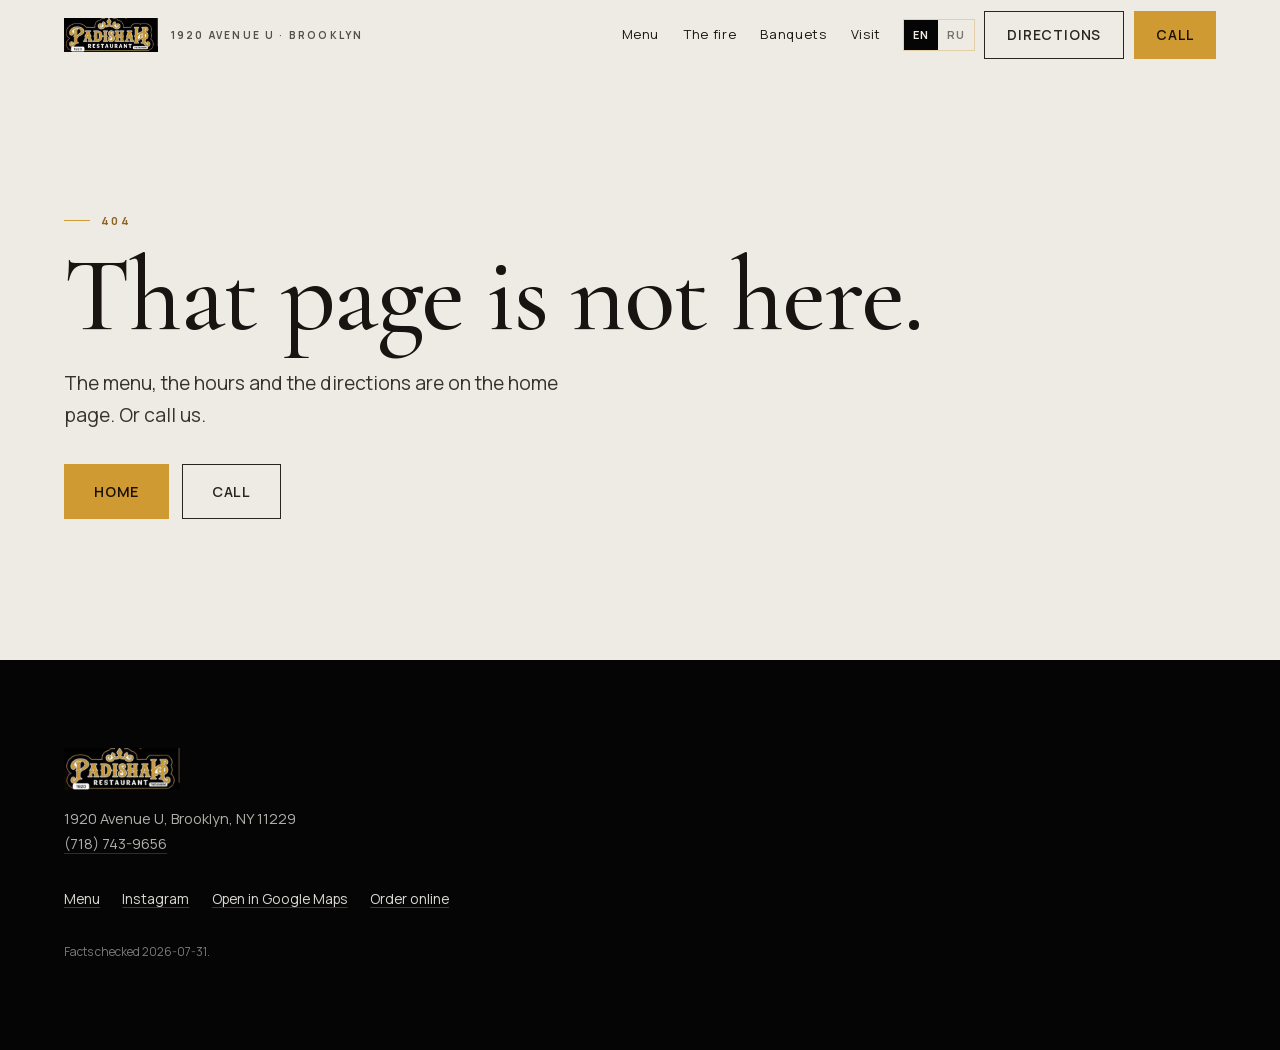
==== commit 6e53a9a1: "fix: remove public review markers" ====
--- a/404/index.html
+++ b/404/index.html
@@ -1 +1 @@
-<!DOCTYPE html><html lang="en" class="no-js" data-review="true" data-scroll-behavior="smooth"><head><meta charSet="utf-8"/><meta name="viewport" content="width=device-width, initial-scale=1"/><link rel="preload" href="/fonts/cormorant-normal-500-latin.woff2" as="font" crossorigin="anonymous" type="font/woff2"/><link rel="preload" href="/fonts/manrope-normal-400-latin.woff2" as="font" crossorigin="anonymous" type="font/woff2"/><link rel="preload" as="image" href="/media/hero/current-padishah-logo-poster-crop-620.webp"/><link rel="stylesheet" href="/_next/static/chunks/1vajyotaf1dme.css" data-precedence="next"/><link rel="preload" as="script" fetchPriority="low" href="/_next/static/chunks/01dkdyukbdpqq.js"/><script src="/_next/static/chunks/1oe38opv360nh.js" async=""></script><script src="/_next/static/chunks/25o46h8mdjlrg.js" async=""></script><script src="/_next/static/chunks/turbopack-0c6e6is11v8df.js" async=""></script><script src="/_next/static/chunks/2ynhpsd-1i1m_.js" async=""></script><script src="/_next/static/chunks/14mrh2-p_w84d.js" async=""></script><script src="/_next/static/chunks/2uummd8v_eet2.js" async=""></script><script src="/_next/static/chunks/1jjifcijvq6tr.js" async=""></script><meta name="theme-color" content="#f7f3ea"/><link rel="preload" href="/fonts/cormorant-normal-500-latin.woff2" as="font" type="font/woff2" crossorigin="anonymous"/><link rel="preload" href="/fonts/manrope-normal-400-latin.woff2" as="font" type="font/woff2" crossorigin="anonymous"/><meta name="theme-color" content="#060505"/><meta name="color-scheme" content="light"/><meta name="robots" content="index, follow"/><title>Padishah Restaurant — 1920 Avenue U, Brooklyn</title><meta name="description" content="Padishah Restaurant at 1920 Avenue U, Brooklyn, NY 11229. Call (718) 743-9656 or open directions."/><meta property="og:title" content="Padishah Restaurant — 1920 Avenue U, Brooklyn"/><meta property="og:description" content="Padishah Restaurant at 1920 Avenue U, Brooklyn, NY 11229. Call (718) 743-9656 or open directions."/><meta property="og:locale" content="en_US"/><meta property="og:image" content="https://eatpadishah.com/og-padishah-logo.jpg"/><meta property="og:image:width" content="1200"/><meta property="og:image:height" content="630"/><meta property="og:image:alt" content="Padishah Restaurant — the crowned mark"/><meta property="og:type" content="website"/><meta name="twitter:card" content="summary_large_image"/><meta name="twitter:title" content="Padishah Restaurant — 1920 Avenue U, Brooklyn"/><meta name="twitter:description" content="Padishah Restaurant at 1920 Avenue U, Brooklyn, NY 11229. Call (718) 743-9656 or open directions."/><meta name="twitter:image" content="https://eatpadishah.com/og-padishah-logo.jpg"/><link rel="icon" href="/icon.png?icon.1b0y3zi49k8mg.png" sizes="128x128" type="image/png"/><script>document.documentElement.classList.remove('no-js');</script><script src="/_next/static/chunks/0cz1d0mv5g_q7.js" noModule=""></script><script src="https://inkindscript.com/inkind.js" async></script></head><body><div hidden=""><!--$--><!--/$--></div><a class="u-skip" href="#hero">Skip to content</a><div class="reviewbar" data-open="false"><div class="reviewbar__panel" id="reviewbar-panel" hidden=""><p class="reviewbar__text">Website preview — menu, media and details are pending the restaurant’s approval.</p><dl><div><dt>Name</dt><dd>Padishah Restaurant</dd></div><div><dt>Address</dt><dd>1920 Avenue U, Brooklyn, NY 11229</dd></div><div><dt>Phone</dt><dd>(718) 743-9656</dd></div><div><dt>Instagram</dt><dd>@padishah_restaurant</dd></div><div><dt>Directions</dt><dd>Google Maps</dd></div></dl><p class="reviewbar__meta">Checked 2026-07-31. Menu and prices come from the restaurant’s own Clover export (2026-08-17). Hours, cuisine wording and the halal statement still need the restaurant’s confirmation.</p></div><button type="button" class="reviewbar__toggle" aria-expanded="false" aria-controls="reviewbar-panel"><span class="reviewbar__dot" aria-hidden="true"></span>Preview build<span class="reviewbar__sep" aria-hidden="true">·</span>What is verified?</button></div><header class="hdr" data-tone="ivory" data-scrolled="false"><div class="rail hdr__inner"><a class="hdr__brand" aria-label="Padishah Restaurant" href="/"><img src="/media/hero/current-padishah-logo-poster-crop-620.webp" alt="Padishah Restaurant logo" width="124" height="45"/><span class="hdr__where">1920 Avenue U<!-- --> · <!-- -->Brooklyn</span></a><nav class="hdr__nav" aria-label="Main navigation"><a href="/menu/">Menu</a><a href="/#fire">The fire</a><a href="/#chapters-banquets">Banquets</a><a href="/#visit">Visit</a></nav><div class="hdr__actions"><div class="langtoggle " role="group" aria-label="Language"><button type="button" aria-pressed="true" class="langtoggle__btn">EN</button><button type="button" aria-pressed="false" class="langtoggle__btn">RU</button></div><a class="btn btn--ghost" href="https://maps.app.goo.gl/EA6BgBZ4ahG93eWDA" target="_blank" rel="noreferrer noopener">Directions</a><a class="btn btn--gold" href="tel:+17187439656">Call</a></div></div></header><main id="hero" tabindex="-1" class="section section--ivory"><div class="rail"><p class="eyebrow">404</p><h1 style="margin-top:0.8rem">That page is not here.</h1><p class="lead">The menu, the hours and the directions are on the home page. Or call us.</p><div class="hero__cta"><a class="btn btn--gold btn--lg" href="/">Home</a><a class="btn btn--ghost btn--lg" href="tel:+17187439656">Call</a></div></div></main><footer class="ftr"><div class="rail ftr__inner"><div class="ftr__brand"><img src="/media/hero/current-padishah-logo-poster-crop-620.webp" alt="Padishah Restaurant logo" width="124" height="45"/><p class="ftr__addr">1920 Avenue U, Brooklyn, NY 11229<br/><a href="tel:+17187439656">(718) 743-9656</a></p></div><nav class="ftr__links" aria-label="Footer navigation"><a href="/menu/">Menu</a><a href="https://www.instagram.com/padishah_restaurant/" target="_blank" rel="noreferrer noopener">Instagram</a><a href="https://maps.app.goo.gl/EA6BgBZ4ahG93eWDA" target="_blank" rel="noreferrer noopener">Open in Google Maps</a><a href="https://www.grubhub.com/restaurant/padishah-1920-avenue-u-brooklyn/4109304" target="_blank" rel="noreferrer noopener">Order online<span class="ftr__prov" aria-hidden="true">?</span><span class="u-sr">— <!-- -->Grubhub listing found in research. The restaurant has not yet chosen its official ordering link.</span></a></nav><details class="ftr__pending"><summary>Still pending the restaurant’s approval</summary><ul><li>Current hours</li><li>Canonical cuisine wording</li><li>Halal wording and any certification</li><li>Reservation process</li><li>Canonical ordering link</li><li>Service modes</li><li>Private-events offering</li><li>Launch languages</li><li>Current legal/business name</li><li>Current logo master and brand colors</li></ul></details><p class="ftr__note">Preview build — not a public website.<!-- --> <!-- -->Facts checked 2026-07-31.</p></div></footer><!--$--><!--/$--><script src="/_next/static/chunks/01dkdyukbdpqq.js" id="_R_" async=""></script><script>(self.__next_f=self.__next_f||[]).push([0])</script><script>self.__next_f.push([1,"1:\"$Sreact.fragment\"\n2:I[52730,[\"/_next/static/chunks/2ynhpsd-1i1m_.js\",\"/_next/static/chunks/14mrh2-p_w84d.js\",\"/_next/static/chunks/2uummd8v_eet2.js\"],\"LangProvider\"]\n3:I[4121,[\"/_next/static/chunks/2ynhpsd-1i1m_.js\",\"/_next/static/chunks/14mrh2-p_w84d.js\",\"/_next/static/chunks/2uummd8v_eet2.js\"],\"SkipLink\"]\n4:I[39756,[\"/_next/static/chunks/2ynhpsd-1i1m_.js\",\"/_next/static/chunks/14mrh2-p_w84d.js\",\"/_next/static/chunks/2uummd8v_eet2.js\"],\"default\"]\n5:I[37457,[\"/_next/static/chunks/2ynhpsd-1i1m_.js\",\"/_next/static/chunks/14mrh2-p_w84d.js\",\"/_next/static/chunks/2uummd8v_eet2.js\"],\"default\"]\n6:I[29306,[\"/_next/static/chunks/2ynhpsd-1i1m_.js\",\"/_next/static/chunks/14mrh2-p_w84d.js\",\"/_next/static/chunks/2uummd8v_eet2.js\",\"/_next/static/chunks/1jjifcijvq6tr.js\"],\"default\"]\n7:I[47257,[\"/_next/static/chunks/2ynhpsd-1i1m_.js\",\"/_next/static/chunks/14mrh2-p_w84d.js\",\"/_next/static/chunks/2uummd8v_eet2.js\"],\"ClientPageRoot\"]\na:I[97367,[\"/_next/static/chunks/2ynhpsd-1i1m_.js\",\"/_next/static/chunks/14mrh2-p_w84d.js\",\"/_next/static/chunks/2uummd8v_eet2.js\"],\"OutletBoundary\"]\nb:\"$Sreact.suspense\"\ne:I[97367,[\"/_next/static/chunks/2ynhpsd-1i1m_.js\",\"/_next/static/chunks/14mrh2-p_w84d.js\",\"/_next/static/chunks/2uummd8v_eet2.js\"],\"ViewportBoundary\"]\n10:I[97367,[\"/_next/static/chunks/2ynhpsd-1i1m_.js\",\"/_next/static/chunks/14mrh2-p_w84d.js\",\"/_next/static/chunks/2uummd8v_eet2.js\"],\"MetadataBoundary\"]\n12:I[68027,[\"/_next/static/chunks/2ynhpsd-1i1m_.js\",\"/_next/static/chunks/14mrh2-p_w84d.js\",\"/_next/static/chunks/2uummd8v_eet2.js\"],\"default\",1]\n:HL[\"/_next/static/chunks/1vajyotaf1dme.css\",\"style\"]\n:HL[\"/fonts/cormorant-normal-500-latin.woff2\",\"font\",{\"crossOrigin\":\"anonymous\",\"type\":\"font/woff2\"}]\n:HL[\"/fonts/manrope-normal-400-latin.woff2\",\"font\",{\"crossOrigin\":\"anonymous\",\"type\":\"font/woff2\"}]\n"])</script><script>self.__next_f.push([1,"0:{\"P\":null,\"c\":[\"\",\"_not-found\",\"\"],\"q\":\"\",\"i\":false,\"f\":[[[\"\",{\"children\":[\"/_not-found\",{\"children\":[\"__PAGE__\",{}]}]},\"$undefined\",\"$undefined\",16],[[\"$\",\"$1\",\"c\",{\"children\":[[[\"$\",\"link\",\"0\",{\"rel\":\"stylesheet\",\"href\":\"/_next/static/chunks/1vajyotaf1dme.css\",\"precedence\":\"next\",\"crossOrigin\":\"$undefined\",\"nonce\":\"$undefined\"}],[\"$\",\"script\",\"script-0\",{\"src\":\"/_next/static/chunks/2ynhpsd-1i1m_.js\",\"async\":true,\"nonce\":\"$undefined\"}],[\"$\",\"script\",\"script-1\",{\"src\":\"/_next/static/chunks/14mrh2-p_w84d.js\",\"async\":true,\"nonce\":\"$undefined\"}],[\"$\",\"script\",\"script-2\",{\"src\":\"/_next/static/chunks/2uummd8v_eet2.js\",\"async\":true,\"nonce\":\"$undefined\"}]],[\"$\",\"html\",null,{\"lang\":\"en\",\"className\":\"no-js\",\"data-review\":\"true\",\"data-scroll-behavior\":\"smooth\",\"suppressHydrationWarning\":true,\"children\":[[\"$\",\"head\",null,{\"children\":[[\"$\",\"meta\",null,{\"name\":\"theme-color\",\"content\":\"#f7f3ea\"}],[\"$\",\"link\",null,{\"rel\":\"preload\",\"href\":\"/fonts/cormorant-normal-500-latin.woff2\",\"as\":\"font\",\"type\":\"font/woff2\",\"crossOrigin\":\"anonymous\"}],[\"$\",\"link\",null,{\"rel\":\"preload\",\"href\":\"/fonts/manrope-normal-400-latin.woff2\",\"as\":\"font\",\"type\":\"font/woff2\",\"crossOrigin\":\"anonymous\"}],false,[\"$\",\"script\",null,{\"dangerouslySetInnerHTML\":{\"__html\":\"document.documentElement.classList.remove('no-js');\"}}]]}],[\"$\",\"body\",null,{\"children\":[\"$\",\"$L2\",null,{\"children\":[[\"$\",\"$L3\",null,{}],[\"$\",\"$L4\",null,{\"parallelRouterKey\":\"children\",\"error\":\"$undefined\",\"errorStyles\":\"$undefined\",\"errorScripts\":\"$undefined\",\"template\":[\"$\",\"$L5\",null,{}],\"templateStyles\":\"$undefined\",\"templateScripts\":\"$undefined\",\"notFound\":[[\"$\",\"$L6\",null,{}],[]],\"forbidden\":\"$undefined\",\"unauthorized\":\"$undefined\"}]]}]}]]}]]}],{\"children\":[[\"$\",\"$1\",\"c\",{\"children\":[null,[\"$\",\"$L4\",null,{\"parallelRouterKey\":\"children\",\"error\":\"$undefined\",\"errorStyles\":\"$undefined\",\"errorScripts\":\"$undefined\",\"template\":[\"$\",\"$L5\",null,{}],\"templateStyles\":\"$undefined\",\"templateScripts\":\"$undefined\",\"notFound\":\"$undefined\",\"forbidden\":\"$undefined\",\"unauthorized\":\"$undefined\"}]]}],{\"children\":[[\"$\",\"$1\",\"c\",{\"children\":[[\"$\",\"$L7\",null,{\"Component\":\"$6\",\"serverProvidedParams\":{\"searchParams\":{},\"params\":{},\"promises\":[\"$@8\",\"$@9\"]}}],[[\"$\",\"script\",\"script-0\",{\"src\":\"/_next/static/chunks/1jjifcijvq6tr.js\",\"async\":true,\"nonce\":\"$undefined\"}]],[\"$\",\"$La\",null,{\"children\":[\"$\",\"$b\",null,{\"name\":\"Next.MetadataOutlet\",\"children\":\"$@c\"}]}]]}],{},null,false,null]},null,false,\"$@d\"]},null,false,null],[\"$\",\"$1\",\"h\",{\"children\":[[\"$\",\"meta\",null,{\"name\":\"robots\",\"content\":\"noindex\"}],[\"$\",\"$Le\",null,{\"children\":\"$Lf\"}],[\"$\",\"div\",null,{\"hidden\":true,\"children\":[\"$\",\"$L10\",null,{\"children\":[\"$\",\"$b\",null,{\"name\":\"Next.Metadata\",\"children\":\"$L11\"}]}]}],null]}],false]],\"m\":\"$undefined\",\"G\":[\"$12\",[[\"$\",\"link\",\"0\",{\"rel\":\"stylesheet\",\"href\":\"/_next/static/chunks/1vajyotaf1dme.css\",\"precedence\":\"next\",\"crossOrigin\":\"$undefined\",\"nonce\":\"$undefined\"}]]],\"S\":true,\"h\":null,\"s\":\"$undefined\",\"l\":\"$undefined\",\"p\":\"$undefined\",\"d\":\"$undefined\",\"b\":\"O3-tZBj2sg3AWMJ4jjom-\"}\n"])</script><script>self.__next_f.push([1,"13:[]\nd:\"$W13\"\n8:{}\n9:\"$0:f:0:1:1:children:1:children:0:props:children:0:props:serverProvidedParams:params\"\n"])</script><script>self.__next_f.push([1,"f:[[\"$\",\"meta\",\"0\",{\"charSet\":\"utf-8\"}],[\"$\",\"meta\",\"1\",{\"name\":\"viewport\",\"content\":\"width=device-width, initial-scale=1\"}],[\"$\",\"meta\",\"2\",{\"name\":\"theme-color\",\"content\":\"#060505\"}],[\"$\",\"meta\",\"3\",{\"name\":\"color-scheme\",\"content\":\"light\"}]]\n"])</script><script>self.__next_f.push([1,"14:I[27201,[\"/_next/static/chunks/2ynhpsd-1i1m_.js\",\"/_next/static/chunks/14mrh2-p_w84d.js\",\"/_next/static/chunks/2uummd8v_eet2.js\"],\"IconMark\"]\nc:null\n"])</script><script>self.__next_f.push([1,"11:[[\"$\",\"title\",\"0\",{\"children\":\"Padishah Restaurant — 1920 Avenue U, Brooklyn\"}],[\"$\",\"meta\",\"1\",{\"name\":\"description\",\"content\":\"Padishah Restaurant at 1920 Avenue U, Brooklyn, NY 11229. Call (718) 743-9656 or open directions.\"}],[\"$\",\"meta\",\"2\",{\"name\":\"robots\",\"content\":\"index, follow\"}],[\"$\",\"meta\",\"3\",{\"property\":\"og:title\",\"content\":\"Padishah Restaurant — 1920 Avenue U, Brooklyn\"}],[\"$\",\"meta\",\"4\",{\"property\":\"og:description\",\"content\":\"Padishah Restaurant at 1920 Avenue U, Brooklyn, NY 11229. Call (718) 743-9656 or open directions.\"}],[\"$\",\"meta\",\"5\",{\"property\":\"og:locale\",\"content\":\"en_US\"}],[\"$\",\"meta\",\"6\",{\"property\":\"og:image\",\"content\":\"https://eatpadishah.com/og-padishah-logo.jpg\"}],[\"$\",\"meta\",\"7\",{\"property\":\"og:image:width\",\"content\":\"1200\"}],[\"$\",\"meta\",\"8\",{\"property\":\"og:image:height\",\"content\":\"630\"}],[\"$\",\"meta\",\"9\",{\"property\":\"og:image:alt\",\"content\":\"Padishah Restaurant — the crowned mark\"}],[\"$\",\"meta\",\"10\",{\"property\":\"og:type\",\"content\":\"website\"}],[\"$\",\"meta\",\"11\",{\"name\":\"twitter:card\",\"content\":\"summary_large_image\"}],[\"$\",\"meta\",\"12\",{\"name\":\"twitter:title\",\"content\":\"Padishah Restaurant — 1920 Avenue U, Brooklyn\"}],[\"$\",\"meta\",\"13\",{\"name\":\"twitter:description\",\"content\":\"Padishah Restaurant at 1920 Avenue U, Brooklyn, NY 11229. Call (718) 743-9656 or open directions.\"}],[\"$\",\"meta\",\"14\",{\"name\":\"twitter:image\",\"content\":\"https://eatpadishah.com/og-padishah-logo.jpg\"}],[\"$\",\"link\",\"15\",{\"rel\":\"icon\",\"href\":\"/icon.png?icon.1b0y3zi49k8mg.png\",\"sizes\":\"128x128\",\"type\":\"image/png\"}],[\"$\",\"$L14\",\"16\",{}]]\n"])</script></body></html>+<!DOCTYPE html><html lang="en" class="no-js" data-scroll-behavior="smooth"><head><meta charSet="utf-8"/><meta name="viewport" content="width=device-width, initial-scale=1"/><link rel="preload" href="/fonts/cormorant-normal-500-latin.woff2" as="font" crossorigin="anonymous" type="font/woff2"/><link rel="preload" href="/fonts/manrope-normal-400-latin.woff2" as="font" crossorigin="anonymous" type="font/woff2"/><link rel="preload" as="image" href="/media/hero/current-padishah-logo-poster-crop-620.webp"/><link rel="stylesheet" href="/_next/static/chunks/0bkqv7ik801jo.css" data-precedence="next"/><link rel="preload" as="script" fetchPriority="low" href="/_next/static/chunks/01dkdyukbdpqq.js"/><script src="/_next/static/chunks/1oe38opv360nh.js" async=""></script><script src="/_next/static/chunks/25o46h8mdjlrg.js" async=""></script><script src="/_next/static/chunks/turbopack-0c6e6is11v8df.js" async=""></script><script src="/_next/static/chunks/2ynhpsd-1i1m_.js" async=""></script><script src="/_next/static/chunks/14mrh2-p_w84d.js" async=""></script><script src="/_next/static/chunks/2gijugzsh6iqb.js" async=""></script><script src="/_next/static/chunks/2gnqm4zecwuu0.js" async=""></script><meta name="robots" content="noindex"/><meta name="theme-color" content="#f7f3ea"/><link rel="preload" href="/fonts/cormorant-normal-500-latin.woff2" as="font" type="font/woff2" crossorigin="anonymous"/><link rel="preload" href="/fonts/manrope-normal-400-latin.woff2" as="font" type="font/woff2" crossorigin="anonymous"/><meta name="theme-color" content="#060505"/><meta name="color-scheme" content="light"/><title>Padishah Restaurant — 1920 Avenue U, Brooklyn</title><meta name="description" content="Padishah Restaurant at 1920 Avenue U, Brooklyn, NY 11229. Call (718) 743-9656 or open directions."/><meta property="og:title" content="Padishah Restaurant — 1920 Avenue U, Brooklyn"/><meta property="og:description" content="Padishah Restaurant at 1920 Avenue U, Brooklyn, NY 11229. Call (718) 743-9656 or open directions."/><meta property="og:locale" content="en_US"/><meta property="og:image" content="https://eatpadishah.com/og-padishah-logo.jpg"/><meta property="og:image:width" content="1200"/><meta property="og:image:height" content="630"/><meta property="og:image:alt" content="Padishah Restaurant — the crowned mark"/><meta property="og:type" content="website"/><meta name="twitter:card" content="summary_large_image"/><meta name="twitter:title" content="Padishah Restaurant — 1920 Avenue U, Brooklyn"/><meta name="twitter:description" content="Padishah Restaurant at 1920 Avenue U, Brooklyn, NY 11229. Call (718) 743-9656 or open directions."/><meta name="twitter:image" content="https://eatpadishah.com/og-padishah-logo.jpg"/><link rel="icon" href="/icon.png?icon.1b0y3zi49k8mg.png" sizes="128x128" type="image/png"/><script type="application/ld+json">{"@context":"https://schema.org","@type":"Restaurant","name":"Padishah Restaurant","telephone":"+17187439656","address":{"@type":"PostalAddress","streetAddress":"1920 Avenue U","addressLocality":"Brooklyn","addressRegion":"NY","postalCode":"11229","addressCountry":"US"},"sameAs":["https://www.instagram.com/padishah_restaurant/"],"hasMap":"https://maps.app.goo.gl/EA6BgBZ4ahG93eWDA"}</script><script>document.documentElement.classList.remove('no-js');</script><script src="/_next/static/chunks/0cz1d0mv5g_q7.js" noModule=""></script><script src="https://inkindscript.com/inkind.js" async></script></head><body><div hidden=""><!--$--><!--/$--></div><a class="u-skip" href="#hero">Skip to content</a><header class="hdr" data-tone="ivory" data-scrolled="false"><div class="rail hdr__inner"><a class="hdr__brand" aria-label="Padishah Restaurant" href="/"><img src="/media/hero/current-padishah-logo-poster-crop-620.webp" alt="Padishah Restaurant logo" width="124" height="45"/><span class="hdr__where">1920 Avenue U<!-- --> · <!-- -->Brooklyn</span></a><nav class="hdr__nav" aria-label="Main navigation"><a href="/menu/">Menu</a><a href="/#fire">The fire</a><a href="/#chapters-banquets">Banquets</a><a href="/#visit">Visit</a></nav><div class="hdr__actions"><div class="langtoggle " role="group" aria-label="Language"><button type="button" aria-pressed="true" class="langtoggle__btn">EN</button><button type="button" aria-pressed="false" class="langtoggle__btn">RU</button></div><a class="btn btn--ghost" href="https://maps.app.goo.gl/EA6BgBZ4ahG93eWDA" target="_blank" rel="noreferrer noopener">Directions</a><a class="btn btn--gold" href="tel:+17187439656">Call</a></div></div></header><main id="hero" tabindex="-1" class="section section--ivory"><div class="rail"><p class="eyebrow">404</p><h1 style="margin-top:0.8rem">That page is not here.</h1><p class="lead">The menu, the hours and the directions are on the home page. Or call us.</p><div class="hero__cta"><a class="btn btn--gold btn--lg" href="/">Home</a><a class="btn btn--ghost btn--lg" href="tel:+17187439656">Call</a></div></div></main><footer class="ftr"><div class="rail ftr__inner"><div class="ftr__brand"><img src="/media/hero/current-padishah-logo-poster-crop-620.webp" alt="Padishah Restaurant logo" width="124" height="45"/><p class="ftr__addr">1920 Avenue U, Brooklyn, NY 11229<br/><a href="tel:+17187439656">(718) 743-9656</a></p></div><nav class="ftr__links" aria-label="Footer navigation"><a href="/menu/">Menu</a><a href="https://www.instagram.com/padishah_restaurant/" target="_blank" rel="noreferrer noopener">Instagram</a><a href="https://maps.app.goo.gl/EA6BgBZ4ahG93eWDA" target="_blank" rel="noreferrer noopener">Open in Google Maps</a><a href="https://www.grubhub.com/restaurant/padishah-1920-avenue-u-brooklyn/4109304" target="_blank" rel="noreferrer noopener">Order online</a></nav><p class="ftr__note">Facts checked 2026-07-31.</p></div></footer><!--$--><!--/$--><script src="/_next/static/chunks/01dkdyukbdpqq.js" id="_R_" async=""></script><script>(self.__next_f=self.__next_f||[]).push([0])</script><script>self.__next_f.push([1,"1:\"$Sreact.fragment\"\n2:I[52730,[\"/_next/static/chunks/2ynhpsd-1i1m_.js\",\"/_next/static/chunks/14mrh2-p_w84d.js\",\"/_next/static/chunks/2gijugzsh6iqb.js\"],\"LangProvider\"]\n3:I[4121,[\"/_next/static/chunks/2ynhpsd-1i1m_.js\",\"/_next/static/chunks/14mrh2-p_w84d.js\",\"/_next/static/chunks/2gijugzsh6iqb.js\"],\"SkipLink\"]\n4:I[39756,[\"/_next/static/chunks/2ynhpsd-1i1m_.js\",\"/_next/static/chunks/14mrh2-p_w84d.js\",\"/_next/static/chunks/2gijugzsh6iqb.js\"],\"default\"]\n5:I[37457,[\"/_next/static/chunks/2ynhpsd-1i1m_.js\",\"/_next/static/chunks/14mrh2-p_w84d.js\",\"/_next/static/chunks/2gijugzsh6iqb.js\"],\"default\"]\n6:I[29306,[\"/_next/static/chunks/2ynhpsd-1i1m_.js\",\"/_next/static/chunks/14mrh2-p_w84d.js\",\"/_next/static/chunks/2gijugzsh6iqb.js\",\"/_next/static/chunks/2gnqm4zecwuu0.js\"],\"default\"]\n7:I[47257,[\"/_next/static/chunks/2ynhpsd-1i1m_.js\",\"/_next/static/chunks/14mrh2-p_w84d.js\",\"/_next/static/chunks/2gijugzsh6iqb.js\"],\"ClientPageRoot\"]\na:I[97367,[\"/_next/static/chunks/2ynhpsd-1i1m_.js\",\"/_next/static/chunks/14mrh2-p_w84d.js\",\"/_next/static/chunks/2gijugzsh6iqb.js\"],\"OutletBoundary\"]\nb:\"$Sreact.suspense\"\ne:I[97367,[\"/_next/static/chunks/2ynhpsd-1i1m_.js\",\"/_next/static/chunks/14mrh2-p_w84d.js\",\"/_next/static/chunks/2gijugzsh6iqb.js\"],\"ViewportBoundary\"]\n10:I[97367,[\"/_next/static/chunks/2ynhpsd-1i1m_.js\",\"/_next/static/chunks/14mrh2-p_w84d.js\",\"/_next/static/chunks/2gijugzsh6iqb.js\"],\"MetadataBoundary\"]\n12:I[68027,[\"/_next/static/chunks/2ynhpsd-1i1m_.js\",\"/_next/static/chunks/14mrh2-p_w84d.js\",\"/_next/static/chunks/2gijugzsh6iqb.js\"],\"default\",1]\n:HL[\"/_next/static/chunks/0bkqv7ik801jo.css\",\"style\"]\n:HL[\"/fonts/cormorant-normal-500-latin.woff2\",\"font\",{\"crossOrigin\":\"anonymous\",\"type\":\"font/woff2\"}]\n:HL[\"/fonts/manrope-normal-400-latin.woff2\",\"font\",{\"crossOrigin\":\"anonymous\",\"type\":\"font/woff2\"}]\n"])</script><script>self.__next_f.push([1,"0:{\"P\":null,\"c\":[\"\",\"_not-found\",\"\"],\"q\":\"\",\"i\":false,\"f\":[[[\"\",{\"children\":[\"/_not-found\",{\"children\":[\"__PAGE__\",{}]}]},\"$undefined\",\"$undefined\",16],[[\"$\",\"$1\",\"c\",{\"children\":[[[\"$\",\"link\",\"0\",{\"rel\":\"stylesheet\",\"href\":\"/_next/static/chunks/0bkqv7ik801jo.css\",\"precedence\":\"next\",\"crossOrigin\":\"$undefined\",\"nonce\":\"$undefined\"}],[\"$\",\"script\",\"script-0\",{\"src\":\"/_next/static/chunks/2ynhpsd-1i1m_.js\",\"async\":true,\"nonce\":\"$undefined\"}],[\"$\",\"script\",\"script-1\",{\"src\":\"/_next/static/chunks/14mrh2-p_w84d.js\",\"async\":true,\"nonce\":\"$undefined\"}],[\"$\",\"script\",\"script-2\",{\"src\":\"/_next/static/chunks/2gijugzsh6iqb.js\",\"async\":true,\"nonce\":\"$undefined\"}]],[\"$\",\"html\",null,{\"lang\":\"en\",\"className\":\"no-js\",\"data-scroll-behavior\":\"smooth\",\"suppressHydrationWarning\":true,\"children\":[[\"$\",\"head\",null,{\"children\":[[\"$\",\"meta\",null,{\"name\":\"theme-color\",\"content\":\"#f7f3ea\"}],[\"$\",\"link\",null,{\"rel\":\"preload\",\"href\":\"/fonts/cormorant-normal-500-latin.woff2\",\"as\":\"font\",\"type\":\"font/woff2\",\"crossOrigin\":\"anonymous\"}],[\"$\",\"link\",null,{\"rel\":\"preload\",\"href\":\"/fonts/manrope-normal-400-latin.woff2\",\"as\":\"font\",\"type\":\"font/woff2\",\"crossOrigin\":\"anonymous\"}],[\"$\",\"script\",null,{\"type\":\"application/ld+json\",\"dangerouslySetInnerHTML\":{\"__html\":\"{\\\"@context\\\":\\\"https://schema.org\\\",\\\"@type\\\":\\\"Restaurant\\\",\\\"name\\\":\\\"Padishah Restaurant\\\",\\\"telephone\\\":\\\"+17187439656\\\",\\\"address\\\":{\\\"@type\\\":\\\"PostalAddress\\\",\\\"streetAddress\\\":\\\"1920 Avenue U\\\",\\\"addressLocality\\\":\\\"Brooklyn\\\",\\\"addressRegion\\\":\\\"NY\\\",\\\"postalCode\\\":\\\"11229\\\",\\\"addressCountry\\\":\\\"US\\\"},\\\"sameAs\\\":[\\\"https://www.instagram.com/padishah_restaurant/\\\"],\\\"hasMap\\\":\\\"https://maps.app.goo.gl/EA6BgBZ4ahG93eWDA\\\"}\"}}],[\"$\",\"script\",null,{\"dangerouslySetInnerHTML\":{\"__html\":\"document.documentElement.classList.remove('no-js');\"}}]]}],[\"$\",\"body\",null,{\"children\":[\"$\",\"$L2\",null,{\"children\":[[\"$\",\"$L3\",null,{}],[\"$\",\"$L4\",null,{\"parallelRouterKey\":\"children\",\"error\":\"$undefined\",\"errorStyles\":\"$undefined\",\"errorScripts\":\"$undefined\",\"template\":[\"$\",\"$L5\",null,{}],\"templateStyles\":\"$undefined\",\"templateScripts\":\"$undefined\",\"notFound\":[[\"$\",\"$L6\",null,{}],[]],\"forbidden\":\"$undefined\",\"unauthorized\":\"$undefined\"}]]}]}]]}]]}],{\"children\":[[\"$\",\"$1\",\"c\",{\"children\":[null,[\"$\",\"$L4\",null,{\"parallelRouterKey\":\"children\",\"error\":\"$undefined\",\"errorStyles\":\"$undefined\",\"errorScripts\":\"$undefined\",\"template\":[\"$\",\"$L5\",null,{}],\"templateStyles\":\"$undefined\",\"templateScripts\":\"$undefined\",\"notFound\":\"$undefined\",\"forbidden\":\"$undefined\",\"unauthorized\":\"$undefined\"}]]}],{\"children\":[[\"$\",\"$1\",\"c\",{\"children\":[[\"$\",\"$L7\",null,{\"Component\":\"$6\",\"serverProvidedParams\":{\"searchParams\":{},\"params\":{},\"promises\":[\"$@8\",\"$@9\"]}}],[[\"$\",\"script\",\"script-0\",{\"src\":\"/_next/static/chunks/2gnqm4zecwuu0.js\",\"async\":true,\"nonce\":\"$undefined\"}]],[\"$\",\"$La\",null,{\"children\":[\"$\",\"$b\",null,{\"name\":\"Next.MetadataOutlet\",\"children\":\"$@c\"}]}]]}],{},null,false,null]},null,false,\"$@d\"]},null,false,null],[\"$\",\"$1\",\"h\",{\"children\":[[\"$\",\"meta\",null,{\"name\":\"robots\",\"content\":\"noindex\"}],[\"$\",\"$Le\",null,{\"children\":\"$Lf\"}],[\"$\",\"div\",null,{\"hidden\":true,\"children\":[\"$\",\"$L10\",null,{\"children\":[\"$\",\"$b\",null,{\"name\":\"Next.Metadata\",\"children\":\"$L11\"}]}]}],null]}],false]],\"m\":\"$undefined\",\"G\":[\"$12\",[[\"$\",\"link\",\"0\",{\"rel\":\"stylesheet\",\"href\":\"/_next/static/chunks/0bkqv7ik801jo.css\",\"precedence\":\"next\",\"crossOrigin\":\"$undefined\",\"nonce\":\"$undefined\"}]]],\"S\":true,\"h\":null,\"s\":\"$undefined\",\"l\":\"$undefined\",\"p\":\"$undefined\",\"d\":\"$undefined\",\"b\":\"hP9oHiVCV0OfHrqtEophH\"}\n"])</script><script>self.__next_f.push([1,"13:[]\nd:\"$W13\"\n8:{}\n9:\"$0:f:0:1:1:children:1:children:0:props:children:0:props:serverProvidedParams:params\"\n"])</script><script>self.__next_f.push([1,"f:[[\"$\",\"meta\",\"0\",{\"charSet\":\"utf-8\"}],[\"$\",\"meta\",\"1\",{\"name\":\"viewport\",\"content\":\"width=device-width, initial-scale=1\"}],[\"$\",\"meta\",\"2\",{\"name\":\"theme-color\",\"content\":\"#060505\"}],[\"$\",\"meta\",\"3\",{\"name\":\"color-scheme\",\"content\":\"light\"}]]\n"])</script><script>self.__next_f.push([1,"14:I[27201,[\"/_next/static/chunks/2ynhpsd-1i1m_.js\",\"/_next/static/chunks/14mrh2-p_w84d.js\",\"/_next/static/chunks/2gijugzsh6iqb.js\"],\"IconMark\"]\nc:null\n"])</script><script>self.__next_f.push([1,"11:[[\"$\",\"title\",\"0\",{\"children\":\"Padishah Restaurant — 1920 Avenue U, Brooklyn\"}],[\"$\",\"meta\",\"1\",{\"name\":\"description\",\"content\":\"Padishah Restaurant at 1920 Avenue U, Brooklyn, NY 11229. Call (718) 743-9656 or open directions.\"}],[\"$\",\"meta\",\"2\",{\"property\":\"og:title\",\"content\":\"Padishah Restaurant — 1920 Avenue U, Brooklyn\"}],[\"$\",\"meta\",\"3\",{\"property\":\"og:description\",\"content\":\"Padishah Restaurant at 1920 Avenue U, Brooklyn, NY 11229. Call (718) 743-9656 or open directions.\"}],[\"$\",\"meta\",\"4\",{\"property\":\"og:locale\",\"content\":\"en_US\"}],[\"$\",\"meta\",\"5\",{\"property\":\"og:image\",\"content\":\"https://eatpadishah.com/og-padishah-logo.jpg\"}],[\"$\",\"meta\",\"6\",{\"property\":\"og:image:width\",\"content\":\"1200\"}],[\"$\",\"meta\",\"7\",{\"property\":\"og:image:height\",\"content\":\"630\"}],[\"$\",\"meta\",\"8\",{\"property\":\"og:image:alt\",\"content\":\"Padishah Restaurant — the crowned mark\"}],[\"$\",\"meta\",\"9\",{\"property\":\"og:type\",\"content\":\"website\"}],[\"$\",\"meta\",\"10\",{\"name\":\"twitter:card\",\"content\":\"summary_large_image\"}],[\"$\",\"meta\",\"11\",{\"name\":\"twitter:title\",\"content\":\"Padishah Restaurant — 1920 Avenue U, Brooklyn\"}],[\"$\",\"meta\",\"12\",{\"name\":\"twitter:description\",\"content\":\"Padishah Restaurant at 1920 Avenue U, Brooklyn, NY 11229. Call (718) 743-9656 or open directions.\"}],[\"$\",\"meta\",\"13\",{\"name\":\"twitter:image\",\"content\":\"https://eatpadishah.com/og-padishah-logo.jpg\"}],[\"$\",\"link\",\"14\",{\"rel\":\"icon\",\"href\":\"/icon.png?icon.1b0y3zi49k8mg.png\",\"sizes\":\"128x128\",\"type\":\"image/png\"}],[\"$\",\"$L14\",\"15\",{}]]\n"])</script></body></html>
--- a/_next/static/chunks/0bkqv7ik801jo.css
+++ b/_next/static/chunks/0bkqv7ik801jo.css
@@ -0,0 +1,3 @@
+@font-face{font-family:Cormorant Garamond;font-style:italic;font-weight:400;font-display:swap;src:url(/fonts/cormorant-italic-400-cyrillic-ext.woff)format("woff");unicode-range:U+460-52F,U+1C80-1C8A,U+20B4,U+2DE0-2DFF,U+A640-A69F,U+FE2E-FE2F}@font-face{font-family:Cormorant Garamond;font-style:italic;font-weight:400;font-display:swap;src:url(/fonts/cormorant-italic-400-cyrillic.woff)format("woff");unicode-range:U+301,U+400-45F,U+490-491,U+4B0-4B1,U+2116}@font-face{font-family:Cormorant Garamond;font-style:italic;font-weight:400;font-display:swap;src:url(/fonts/cormorant-italic-400-latin-ext.woff)format("woff");unicode-range:U+100-2BA,U+2BD-2C5,U+2C7-2CC,U+2CE-2D7,U+2DD-2FF,U+304,U+308,U+329,U+1D00-1DBF,U+1E00-1E9F,U+1EF2-1EFF,U+2020,U+20A0-20AB,U+20AD-20C0,U+2113,U+2C60-2C7F,U+A720-A7FF}@font-face{font-family:Cormorant Garamond;font-style:italic;font-weight:400;font-display:swap;src:url(/fonts/cormorant-italic-400-latin.woff)format("woff");unicode-range:U+??,U+131,U+152-153,U+2BB-2BC,U+2C6,U+2DA,U+2DC,U+304,U+308,U+329,U+2000-206F,U+20AC,U+2122,U+2191,U+2193,U+2212,U+2215,U+FEFF,U+FFFD}@font-face{font-family:Cormorant Garamond;font-style:normal;font-weight:400;font-display:swap;src:url(/fonts/cormorant-normal-400-cyrillic-ext.woff2)format("woff2");unicode-range:U+460-52F,U+1C80-1C8A,U+20B4,U+2DE0-2DFF,U+A640-A69F,U+FE2E-FE2F}@font-face{font-family:Cormorant Garamond;font-style:normal;font-weight:400;font-display:swap;src:url(/fonts/cormorant-normal-400-cyrillic.woff2)format("woff2");unicode-range:U+301,U+400-45F,U+490-491,U+4B0-4B1,U+2116}@font-face{font-family:Cormorant Garamond;font-style:normal;font-weight:400;font-display:swap;src:url(/fonts/cormorant-normal-400-latin-ext.woff2)format("woff2");unicode-range:U+100-2BA,U+2BD-2C5,U+2C7-2CC,U+2CE-2D7,U+2DD-2FF,U+304,U+308,U+329,U+1D00-1DBF,U+1E00-1E9F,U+1EF2-1EFF,U+2020,U+20A0-20AB,U+20AD-20C0,U+2113,U+2C60-2C7F,U+A720-A7FF}@font-face{font-family:Cormorant Garamond;font-style:normal;font-weight:400;font-display:swap;src:url(/fonts/cormorant-normal-400-latin.woff2)format("woff2");unicode-range:U+??,U+131,U+152-153,U+2BB-2BC,U+2C6,U+2DA,U+2DC,U+304,U+308,U+329,U+2000-206F,U+20AC,U+2122,U+2191,U+2193,U+2212,U+2215,U+FEFF,U+FFFD}@font-face{font-family:Cormorant Garamond;font-style:normal;font-weight:500;font-display:swap;src:url(/fonts/cormorant-normal-500-cyrillic-ext.woff2)format("woff2");unicode-range:U+460-52F,U+1C80-1C8A,U+20B4,U+2DE0-2DFF,U+A640-A69F,U+FE2E-FE2F}@font-face{font-family:Cormorant Garamond;font-style:normal;font-weight:500;font-display:swap;src:url(/fonts/cormorant-normal-500-cyrillic.woff2)format("woff2");unicode-range:U+301,U+400-45F,U+490-491,U+4B0-4B1,U+2116}@font-face{font-family:Cormorant Garamond;font-style:normal;font-weight:500;font-display:swap;src:url(/fonts/cormorant-normal-500-latin-ext.woff2)format("woff2");unicode-range:U+100-2BA,U+2BD-2C5,U+2C7-2CC,U+2CE-2D7,U+2DD-2FF,U+304,U+308,U+329,U+1D00-1DBF,U+1E00-1E9F,U+1EF2-1EFF,U+2020,U+20A0-20AB,U+20AD-20C0,U+2113,U+2C60-2C7F,U+A720-A7FF}@font-face{font-family:Cormorant Garamond;font-style:normal;font-weight:500;font-display:swap;src:url(/fonts/cormorant-normal-500-latin.woff2)format("woff2");unicode-range:U+??,U+131,U+152-153,U+2BB-2BC,U+2C6,U+2DA,U+2DC,U+304,U+308,U+329,U+2000-206F,U+20AC,U+2122,U+2191,U+2193,U+2212,U+2215,U+FEFF,U+FFFD}@font-face{font-family:Cormorant Garamond;font-style:normal;font-weight:600;font-display:swap;src:url(/fonts/cormorant-normal-600-cyrillic-ext.woff2)format("woff2");unicode-range:U+460-52F,U+1C80-1C8A,U+20B4,U+2DE0-2DFF,U+A640-A69F,U+FE2E-FE2F}@font-face{font-family:Cormorant Garamond;font-style:normal;font-weight:600;font-display:swap;src:url(/fonts/cormorant-normal-600-cyrillic.woff2)format("woff2");unicode-range:U+301,U+400-45F,U+490-491,U+4B0-4B1,U+2116}@font-face{font-family:Cormorant Garamond;font-style:normal;font-weight:600;font-display:swap;src:url(/fonts/cormorant-normal-600-latin-ext.woff2)format("woff2");unicode-range:U+100-2BA,U+2BD-2C5,U+2C7-2CC,U+2CE-2D7,U+2DD-2FF,U+304,U+308,U+329,U+1D00-1DBF,U+1E00-1E9F,U+1EF2-1EFF,U+2020,U+20A0-20AB,U+20AD-20C0,U+2113,U+2C60-2C7F,U+A720-A7FF}@font-face{font-family:Cormorant Garamond;font-style:normal;font-weight:600;font-display:swap;src:url(/fonts/cormorant-normal-600-latin.woff2)format("woff2");unicode-range:U+??,U+131,U+152-153,U+2BB-2BC,U+2C6,U+2DA,U+2DC,U+304,U+308,U+329,U+2000-206F,U+20AC,U+2122,U+2191,U+2193,U+2212,U+2215,U+FEFF,U+FFFD}@font-face{font-family:Manrope;font-style:normal;font-weight:400;font-display:swap;src:url(/fonts/manrope-normal-400-cyrillic-ext.woff2)format("woff2");unicode-range:U+460-52F,U+1C80-1C8A,U+20B4,U+2DE0-2DFF,U+A640-A69F,U+FE2E-FE2F}@font-face{font-family:Manrope;font-style:normal;font-weight:400;font-display:swap;src:url(/fonts/manrope-normal-400-cyrillic.woff2)format("woff2");unicode-range:U+301,U+400-45F,U+490-491,U+4B0-4B1,U+2116}@font-face{font-family:Manrope;font-style:normal;font-weight:400;font-display:swap;src:url(/fonts/manrope-normal-400-latin-ext.woff2)format("woff2");unicode-range:U+100-2BA,U+2BD-2C5,U+2C7-2CC,U+2CE-2D7,U+2DD-2FF,U+304,U+308,U+329,U+1D00-1DBF,U+1E00-1E9F,U+1EF2-1EFF,U+2020,U+20A0-20AB,U+20AD-20C0,U+2113,U+2C60-2C7F,U+A720-A7FF}@font-face{font-family:Manrope;font-style:normal;font-weight:400;font-display:swap;src:url(/fonts/manrope-normal-400-latin.woff2)format("woff2");unicode-range:U+??,U+131,U+152-153,U+2BB-2BC,U+2C6,U+2DA,U+2DC,U+304,U+308,U+329,U+2000-206F,U+20AC,U+2122,U+2191,U+2193,U+2212,U+2215,U+FEFF,U+FFFD}@font-face{font-family:Manrope;font-style:normal;font-weight:500;font-display:swap;src:url(/fonts/manrope-normal-500-cyrillic-ext.woff2)format("woff2");unicode-range:U+460-52F,U+1C80-1C8A,U+20B4,U+2DE0-2DFF,U+A640-A69F,U+FE2E-FE2F}@font-face{font-family:Manrope;font-style:normal;font-weight:500;font-display:swap;src:url(/fonts/manrope-normal-500-cyrillic.woff2)format("woff2");unicode-range:U+301,U+400-45F,U+490-491,U+4B0-4B1,U+2116}@font-face{font-family:Manrope;font-style:normal;font-weight:500;font-display:swap;src:url(/fonts/manrope-normal-500-latin-ext.woff2)format("woff2");unicode-range:U+100-2BA,U+2BD-2C5,U+2C7-2CC,U+2CE-2D7,U+2DD-2FF,U+304,U+308,U+329,U+1D00-1DBF,U+1E00-1E9F,U+1EF2-1EFF,U+2020,U+20A0-20AB,U+20AD-20C0,U+2113,U+2C60-2C7F,U+A720-A7FF}@font-face{font-family:Manrope;font-style:normal;font-weight:500;font-display:swap;src:url(/fonts/manrope-normal-500-latin.woff2)format("woff2");unicode-range:U+??,U+131,U+152-153,U+2BB-2BC,U+2C6,U+2DA,U+2DC,U+304,U+308,U+329,U+2000-206F,U+20AC,U+2122,U+2191,U+2193,U+2212,U+2215,U+FEFF,U+FFFD}@font-face{font-family:Manrope;font-style:normal;font-weight:600;font-display:swap;src:url(/fonts/manrope-normal-600-cyrillic-ext.woff2)format("woff2");unicode-range:U+460-52F,U+1C80-1C8A,U+20B4,U+2DE0-2DFF,U+A640-A69F,U+FE2E-FE2F}@font-face{font-family:Manrope;font-style:normal;font-weight:600;font-display:swap;src:url(/fonts/manrope-normal-600-cyrillic.woff2)format("woff2");unicode-range:U+301,U+400-45F,U+490-491,U+4B0-4B1,U+2116}@font-face{font-family:Manrope;font-style:normal;font-weight:600;font-display:swap;src:url(/fonts/manrope-normal-600-latin-ext.woff2)format("woff2");unicode-range:U+100-2BA,U+2BD-2C5,U+2C7-2CC,U+2CE-2D7,U+2DD-2FF,U+304,U+308,U+329,U+1D00-1DBF,U+1E00-1E9F,U+1EF2-1EFF,U+2020,U+20A0-20AB,U+20AD-20C0,U+2113,U+2C60-2C7F,U+A720-A7FF}@font-face{font-family:Manrope;font-style:normal;font-weight:600;font-display:swap;src:url(/fonts/manrope-normal-600-latin.woff2)format("woff2");unicode-range:U+??,U+131,U+152-153,U+2BB-2BC,U+2C6,U+2DA,U+2DC,U+304,U+308,U+329,U+2000-206F,U+20AC,U+2122,U+2191,U+2193,U+2212,U+2215,U+FEFF,U+FFFD}@font-face{font-family:Manrope;font-style:normal;font-weight:700;font-display:swap;src:url(/fonts/manrope-normal-700-cyrillic-ext.woff2)format("woff2");unicode-range:U+460-52F,U+1C80-1C8A,U+20B4,U+2DE0-2DFF,U+A640-A69F,U+FE2E-FE2F}@font-face{font-family:Manrope;font-style:normal;font-weight:700;font-display:swap;src:url(/fonts/manrope-normal-700-cyrillic.woff2)format("woff2");unicode-range:U+301,U+400-45F,U+490-491,U+4B0-4B1,U+2116}@font-face{font-family:Manrope;font-style:normal;font-weight:700;font-display:swap;src:url(/fonts/manrope-normal-700-latin-ext.woff2)format("woff2");unicode-range:U+100-2BA,U+2BD-2C5,U+2C7-2CC,U+2CE-2D7,U+2DD-2FF,U+304,U+308,U+329,U+1D00-1DBF,U+1E00-1E9F,U+1EF2-1EFF,U+2020,U+20A0-20AB,U+20AD-20C0,U+2113,U+2C60-2C7F,U+A720-A7FF}@font-face{font-family:Manrope;font-style:normal;font-weight:700;font-display:swap;src:url(/fonts/manrope-normal-700-latin.woff2)format("woff2");unicode-range:U+??,U+131,U+152-153,U+2BB-2BC,U+2C6,U+2DA,U+2DC,U+304,U+308,U+329,U+2000-206F,U+20AC,U+2122,U+2191,U+2193,U+2212,U+2215,U+FEFF,U+FFFD}
+:root{--ink:#060505;--ink-2:#120e0b;--ink-3:#1d1713;--ivory:#eeebe5;--ivory-2:#f6f4ef;--cream:#e6e1d6;--gold:#cf9a31;--gold-warm:#cba14f;--gold-ink:#8a6420;--gold-line:#cf9a3157;--oxblood:#2b0504;--brand-red:#a32638;--paper:#f7f3ea;--text-on-ink:#eeebe5eb;--text-on-ink-dim:#eeebe59e;--text-on-ivory:#191411;--text-on-ivory-dim:#191411a8;--display:"Cormorant Garamond", Georgia, "Times New Roman", serif;--ui:"Manrope", system-ui, -apple-system, "Helvetica Neue", sans-serif;--t-hero:clamp(3rem, 9vw, 6.6rem);--t-h2:clamp(2.1rem, 5vw, 3.9rem);--t-h3:clamp(1.35rem, 2.2vw, 1.85rem);--t-body:clamp(1rem, 1.15vw, 1.09rem);--t-small:.9rem;--t-eyebrow:.69rem;--rail:1320px;--pad-x:clamp(1.15rem, 5vw, 5rem);--pad-y:clamp(5rem, 11vw, 9.5rem);--r:2px;--hdr-h:70px;--chrome-h:var(--hdr-h);--ease:cubic-bezier(.19, 1, .22, 1);--ease-spring:cubic-bezier(.34, 1.56, .64, 1);--dur:.8s}*,:before,:after{box-sizing:border-box}html{-webkit-text-size-adjust:100%;scroll-behavior:smooth;--lightningcss-light:initial;--lightningcss-dark: ;color-scheme:light}a,button,[role=tab],summary,input,label{touch-action:manipulation;-webkit-tap-highlight-color:#cf9a3138}:target,section[id],[id^=chapters-]{scroll-margin-top:calc(var(--chrome-h) + 16px)}body{background:var(--ivory);color:var(--text-on-ivory);font-family:var(--ui);font-size:var(--t-body);-webkit-font-smoothing:antialiased;text-rendering:optimizelegibility;margin:0;line-height:1.62;overflow-x:hidden}h1,h2,h3,h4{font-family:var(--display);letter-spacing:-.015em;text-wrap:balance;margin:0;font-weight:500;line-height:1.02}h1{font-size:var(--t-hero)}h2{font-size:var(--t-h2)}h3{font-size:var(--t-h3);line-height:1.14}p{margin:0}a{color:inherit;-webkit-text-decoration-color:var(--gold-line);text-decoration-color:var(--gold-line);text-underline-offset:.24em}img,video,svg{max-width:100%;display:block}button{font:inherit;color:inherit}html[lang=ru]{--t-hero:clamp(2.5rem, 7.2vw, 5.2rem);--t-h2:clamp(1.85rem, 4.2vw, 3.2rem)}:focus-visible{outline:2px solid var(--gold-ink);outline-offset:3px;border-radius:1px}.section--ink :focus-visible,.hero :focus-visible,.passage :focus-visible,.concierge :focus-visible,.ftr :focus-visible,.u-skip:focus-visible,.hdr[data-tone=ink] :focus-visible,.hdr[data-scrolled=true] :focus-visible{outline-color:var(--gold)}.u-skip{z-index:400;background:var(--ink);color:var(--ivory);padding:.75rem 1.1rem;position:absolute;top:0;left:-9999px}.u-skip:focus{top:.5rem;left:.5rem}.u-sr{clip:rect(0, 0, 0, 0);white-space:nowrap;border:0;width:1px;height:1px;margin:-1px;padding:0;position:absolute;overflow:hidden}.rail{width:100%;max-width:var(--rail);padding-inline:var(--pad-x);margin-inline:auto}.eyebrow{font-size:var(--t-eyebrow);letter-spacing:.24em;text-transform:uppercase;color:var(--gold-ink);align-items:center;gap:.7rem;font-weight:700;display:flex}.eyebrow:before{content:"";background:var(--gold);flex:none;width:1.6rem;height:1px}.section--ink .eyebrow{color:var(--gold)}.section{padding-block:var(--pad-y);position:relative}.section--ink{background:var(--ink);color:var(--text-on-ink)}.section--ivory{background:var(--ivory);color:var(--text-on-ivory)}.section--cream{background:var(--cream);color:var(--text-on-ivory)}.reveal{opacity:1;transform:none}.reveal--armed{opacity:0;transition:opacity var(--dur) var(--ease), transform var(--dur) var(--ease);transition-delay:var(--reveal-delay,0s);transform:translateY(2.5rem)}.reveal--armed.is-in{opacity:1;transform:none}@media (prefers-reduced-motion:reduce){html{scroll-behavior:auto}.reveal--armed{opacity:1;transition:none;transform:none}*,:before,:after{transition-duration:.001ms!important;animation-duration:.001ms!important;animation-iteration-count:1!important}}.no-js .reveal--armed{opacity:1;transform:none}
+.btn{--btn-bg:transparent;--btn-fg:currentColor;border:1px solid var(--gold-line);background:var(--btn-bg);min-height:44px;color:var(--btn-fg);letter-spacing:.06em;text-transform:uppercase;cursor:pointer;transition:transform .16s var(--ease), background-color .25s var(--ease), border-color .25s var(--ease), color .25s var(--ease);justify-content:center;align-items:center;gap:.5rem;padding:.72rem 1.35rem;font-size:.86rem;font-weight:600;text-decoration:none;display:inline-flex}@media (hover:hover) and (pointer:fine){.btn:hover{transform:translateY(-2px)}}.btn:active{transform:translateY(0)scale(.97)}.btn--gold{--btn-bg:var(--gold);--btn-fg:#1a1006;border-color:var(--gold)}.btn--gold:hover{--btn-bg:var(--gold-warm)}.btn--ghost{opacity:.92;border-color:currentColor}.btn--lg{padding:.95rem 1.8rem;font-size:.9rem}.lead{max-width:46ch;color:inherit;opacity:.86;margin-top:1.1rem;font-size:clamp(1.02rem,1.5vw,1.2rem);line-height:1.66}.micro{letter-spacing:.02em;opacity:.62;max-width:44ch;margin-top:.7rem;font-size:.76rem;line-height:1.5}.provisional{border-bottom:1px dotted #cf9a318c;padding-bottom:2px}.notice{border-left:2px solid var(--gold);background:#cf9a3112;max-width:46ch;margin-top:1.4rem;padding:.9rem 1.1rem;font-size:.86rem;line-height:1.6}.frame{background:linear-gradient(160deg,#cf9a3142,#cf9a310d);margin:0;padding:8px;position:relative;box-shadow:inset 0 1px #fffaec3d}.frame__core{background:var(--ink-2);position:relative;overflow:hidden;box-shadow:inset 0 0 0 1px #06050566}.frame__core img,.frame__core video{object-fit:cover;filter:saturate(1.06)contrast(1.03);width:100%;height:100%}.frame--loop .frame__core{aspect-ratio:9/16}@media (min-width:860px){.frame--loop .frame__core{aspect-ratio:16/9}.frame--loop[data-portrait=true] .frame__core{aspect-ratio:9/16}}.rights{color:var(--ivory);letter-spacing:.14em;text-transform:uppercase;-webkit-backdrop-filter:blur(6px);backdrop-filter:blur(6px);background:#060505c7;align-items:center;gap:.42rem;padding:.3rem .6rem;font-size:.62rem;font-weight:700;display:inline-flex;position:absolute;bottom:8px;left:8px}.rights__dot{background:var(--gold);border-radius:50%;width:6px;height:6px}.rights[data-state=release_required] .rights__dot{background:#e0623c}.loopctl{width:44px;height:44px;color:var(--ivory);cursor:pointer;-webkit-backdrop-filter:blur(6px);backdrop-filter:blur(6px);transition:background-color .2s var(--ease), transform .14s var(--ease);background:#0605058c;border:1px solid #eeebe566;place-items:center;display:grid;position:absolute;top:10px;right:10px}@media (hover:hover) and (pointer:fine){.loopctl:hover{background:#060505cc}}.loopctl:active{transform:scale(.94)}.loopctl__glyph{font-size:.7rem;line-height:1}.cartouche{width:100%;position:relative}.cartouche__svg{width:100%;height:auto;display:block}.cartouche__outer,.cartouche__inner{fill:none;stroke:var(--gold);stroke-width:3px;vector-effect:non-scaling-stroke}.cartouche__inner{stroke-width:1.5px;opacity:.7}.cartouche__slot{text-align:center;flex-direction:column;justify-content:center;align-items:center;gap:1.1rem;display:flex;position:absolute;inset:14% 12%}.reveal--armed .cartouche__svg--draw .cartouche__outer,.reveal--armed .cartouche__svg--draw .cartouche__inner{stroke-dasharray:4200;stroke-dashoffset:4200px}.reveal--armed.is-in .cartouche__svg--draw .cartouche__outer{animation:draw 1.9s var(--ease) forwards}.reveal--armed.is-in .cartouche__svg--draw .cartouche__inner{animation:draw 1.9s var(--ease) .18s forwards}@keyframes draw{to{stroke-dashoffset:0}}@media (prefers-reduced-motion:reduce){.reveal--armed .cartouche__svg--draw .cartouche__outer,.reveal--armed .cartouche__svg--draw .cartouche__inner{stroke-dasharray:none;stroke-dashoffset:0}}#stage{pointer-events:none;z-index:2;opacity:0;width:100%;height:100%;transition:opacity .7s var(--ease);contain:strict;position:fixed;inset:0}#stage[data-motion=on]{opacity:1}@media (prefers-reduced-motion:reduce){#stage{display:none}}.hdr{z-index:100;transition:background-color .45s var(--ease), border-color .45s var(--ease);border-bottom:1px solid #0000;position:sticky;top:0}.hdr[data-tone=ink]{color:var(--ivory)}.hdr[data-scrolled=true]{border-bottom-color:var(--gold-line);-webkit-backdrop-filter:blur(14px);backdrop-filter:blur(14px);color:var(--ivory);background:#060505db}.hdr__inner{align-items:center;gap:1.4rem;min-height:70px;display:flex}.hdr__brand{flex:none;align-items:center;gap:.8rem;text-decoration:none;display:flex}.hdr__brand img{width:auto;height:34px}.hdr__where{letter-spacing:.22em;text-transform:uppercase;opacity:.72;font-size:.62rem;font-weight:700}.hdr__nav{letter-spacing:.05em;gap:1.5rem;margin-left:auto;font-size:.82rem;display:none}.hdr__nav a{text-decoration:none;position:relative}.hdr__nav a:after{content:"";background:var(--gold);height:1px;transition:right .45s var(--ease);position:absolute;bottom:-4px;left:0;right:100%}.hdr__nav a:hover:after{right:0}.hdr__actions{align-items:center;gap:.6rem;margin-left:auto;display:flex}.hdr__actions .btn{display:none}@media (min-width:900px){.hdr__nav{display:flex}.hdr__actions{margin-left:0}.hdr__actions .btn{display:inline-flex}}@media (max-width:620px){.hdr__where{display:none}}.langtoggle{border:1px solid var(--gold-line);display:inline-flex}.langtoggle__btn{letter-spacing:.1em;cursor:pointer;opacity:.55;background:0 0;border:0;padding:.4rem .55rem;font-size:.68rem;font-weight:700}.langtoggle__btn[aria-pressed=true]{color:var(--ink);opacity:1;background:#eeebe5f0}.hdr[data-tone=ivory]:not([data-scrolled=true]) .langtoggle__btn[aria-pressed=true]{background:var(--ink);color:var(--ivory)}.hdr[data-scrolled=true] .langtoggle{border-color:#eeebe547}.hero{background:linear-gradient(180deg, var(--paper) 0%, var(--ivory) 62%, var(--cream) 100%);min-height:92svh;color:var(--text-on-ivory);margin-top:calc(-1 * var(--chrome-h));padding-block:clamp(2.5rem,7vw,5rem);padding-top:calc(var(--chrome-h) + 24px);align-items:center;display:flex;position:relative;overflow:hidden}.hero__glow{z-index:0;pointer-events:none;background:radial-gradient(50% 62% at 72% 48%,#cf9a3133,#0000 70%),radial-gradient(36% 44% at 14% 6%,#a326380d,#0000 65%);position:absolute;inset:0}.hero__grid{z-index:3;width:100%;padding-left:calc(var(--pad-x) + 30px);align-items:center;gap:clamp(2.4rem,6vw,5rem);display:grid;position:relative}@media (min-width:900px){.hero__grid{padding-left:calc(var(--pad-x) + 64px);grid-template-columns:1.05fr .95fr}}.hero__body{max-width:620px;position:relative}.hero__title{font-size:clamp(2.9rem,6.2vw,5.7rem)}.hero__flame{color:var(--brand-red);font-style:italic;position:relative}.hero__flame:after{content:"";transform-origin:0;height:.14em;animation:swash .5s var(--ease) 1.35s both;background:url("data:image/svg+xml,%3Csvg xmlns='http://www.w3.org/2000/svg' viewBox='0 0 120 12' preserveAspectRatio='none'%3E%3Cpath d='M2,9 C30,3 62,11 88,6 C100,4 112,6 118,4' fill='none' stroke='%23a32638' stroke-width='2.6' stroke-linecap='round'/%3E%3C/svg%3E") 50%/100% 100% no-repeat;position:absolute;bottom:.02em;left:2%;right:0;transform:scaleX(0)}@keyframes swash{to{transform:scaleX(1)}}@media (prefers-reduced-motion:reduce){.hero__flame:after{animation:none;transform:none}}.hero__carpet{z-index:1;filter:drop-shadow(6px 0 18px #2b05042e);width:118px;animation:carpetIn .9s var(--ease) 50ms both;pointer-events:none;position:absolute;top:0;bottom:0;left:0}@keyframes carpetIn{0%{transform:translate(-104%)}to{transform:none}}.carpet__svg{width:100%;height:100%}@media (max-width:1279px){.hero__carpet{width:76px}}@media (max-width:899px){.hero__carpet{opacity:.9;width:46px}}@media (prefers-reduced-motion:reduce){.hero__carpet{animation:none}}.hero__seal{opacity:.9;pointer-events:none;width:118px;position:absolute;top:-30px;right:8px}.seal__svg{width:100%;height:auto;display:block}.seal__rim{fill:none;stroke:#8a64208c;stroke-width:1px}.seal__rim--inner{stroke-dasharray:2 3}.seal__spin{animation:40s linear infinite sealTurn}@keyframes sealTurn{to{transform:rotate(360deg)}}.seal__text{font-family:var(--ui);letter-spacing:.22em;fill:var(--gold-ink);font-size:8.4px;font-weight:700}.seal__star rect,.seal__star circle{fill:none;stroke:#a32638a6;stroke-width:1.1px}.seal__star circle{fill:#a3263880;stroke:none}@media (prefers-reduced-motion:reduce){.seal__spin{animation:none}}@media (max-width:899px){.hero__seal{width:86px;top:-14px;right:-4px}}.hero__collage{justify-items:center;padding-block:34px 20px;display:grid;position:relative}@media (min-width:900px){.hero__collage .hero__arch{justify-self:start;margin-left:2px}}.hero__texture{z-index:0;opacity:.4;mix-blend-mode:multiply;pointer-events:none;background:url(/textures/craquelure.webp) 0 0/760px;position:absolute;inset:0}@keyframes stampIn{0%{opacity:0;transform:scale(1.35)rotate(-5deg)}62%{opacity:1;transform:scale(.96)rotate(1.6deg)}to{opacity:1;transform:none}}@keyframes breathe{50%{transform:translateY(-6px)}}.hero__disc-settle{animation:stampIn .5s var(--ease-spring) .34s both, breathe 10s ease-in-out 3s infinite alternate}.hero__collage .ornament{animation:settleInk .9s var(--ease) .5s both}@keyframes settleInk{0%{opacity:0}to{opacity:1}}@media (prefers-reduced-motion:reduce){.hero__disc-settle,.hero__shard-settle,.hero__snap-settle,.hero__print-settle,.hero__collage .ornament{animation:none!important}}.hero__disc{z-index:2;will-change:transform;pointer-events:none;width:208px;height:208px;position:absolute;top:-34px;left:-74px}.hero__disc-settle{background:radial-gradient(80% 80% at 34% 28%, #cf7b2c, #b8641f 55%, var(--brand-red) 100%);border-radius:50%;width:100%;height:100%;display:block;position:relative;overflow:hidden}.hero__disc-settle:after{content:"";background:radial-gradient(72% 72% at 40% 32%, #f0dfae, var(--gold-warm) 70%, var(--gold-ink) 100%);border-radius:50%;width:72%;height:72%;position:absolute;bottom:-16%;left:7%}.hero__shard{z-index:0;will-change:transform;pointer-events:none;width:min(360px,74%);height:74%;position:absolute;top:26px;left:4px}.hero__shard-settle{background:linear-gradient(165deg, #c24b32 0%, var(--brand-red) 62%, #7e1d2b 100%);clip-path:polygon(12% 2%,38% 0%,61% 5%,84% 2%,96% 14%,91% 33%,98% 52%,92% 71%,97% 86%,78% 96%,52% 92%,30% 99%,12% 93%,3% 76%,8% 55%,1% 34%,7% 15%);opacity:.94;width:100%;height:100%;display:block;transform:rotate(-3deg)}@keyframes stampShard{0%{opacity:0;transform:scale(1.3)rotate(-9deg)}62%{opacity:.94;transform:scale(.97)rotate(-1.4deg)}to{opacity:.94;transform:rotate(-3deg)}}.hero__shard-settle{animation:stampShard .5s var(--ease-spring) .12s both}.hero__ornament-slot{z-index:1;will-change:transform;pointer-events:none;width:min(280px,56%);position:absolute;top:-46px;right:-46px}.ornament__svg{width:100%;height:auto;display:block}.ornament__ring,.ornament__curl{fill:none;stroke:#06050561;stroke-width:1.3px;stroke-linecap:round;vector-effect:non-scaling-stroke}.ornament__ring--inner{opacity:.75}.reveal--armed .ornament__svg--draw .ornament__ring,.reveal--armed .ornament__svg--draw .ornament__curl{stroke-dasharray:1200;stroke-dashoffset:1200px}.reveal--armed.is-in .ornament__svg--draw .ornament__ring,.reveal--armed.is-in .ornament__svg--draw .ornament__curl{animation:draw 2.2s var(--ease) .35s forwards}@media (prefers-reduced-motion:reduce){.reveal--armed .ornament__svg--draw .ornament__ring,.reveal--armed .ornament__svg--draw .ornament__curl{stroke-dasharray:none;stroke-dashoffset:0}}.hero__snap{z-index:4;will-change:transform;width:min(178px,40%);position:absolute;bottom:12px;left:-56px}.hero__snap-settle{background:#fff;padding:7px 7px 9px;transform:rotate(-2.6deg);box-shadow:0 16px 38px #19141138,0 2px 8px #1914111f}@keyframes stampSnap{0%{opacity:0;transform:scale(1.4)rotate(-8deg)}62%{opacity:1;transform:scale(.95)rotate(-1deg)}to{opacity:1;transform:rotate(-2.6deg)}}.hero__snap-settle{animation:stampSnap .52s var(--ease-spring) .95s both, breathe 8s ease-in-out 2.4s infinite alternate}.hero__snap .frame{box-shadow:none;background:0 0;padding:0}.hero__snap .rights{padding:.2rem .45rem;font-size:.54rem;bottom:8px;left:8px}.hero__print{z-index:2;will-change:transform;width:min(300px,56%);position:absolute;top:44px;right:-58px}.hero__print-settle{animation:stampIn .54s var(--ease-spring) .62s both, breathe 12s ease-in-out 3.6s infinite alternate;position:relative}.hero__print .frame{box-shadow:none;filter:drop-shadow(0 18px 34px #19141147);background:0 0;padding:0}.hero__print .frame__core{clip-path:polygon(4% 3%,26% 0%,47% 4%,70% 1%,94% 5%,98% 22%,93% 41%,99% 62%,94% 82%,97% 96%,74% 99%,49% 95%,27% 100%,6% 96%,0% 78%,5% 58%,1% 37%,3% 18%);box-shadow:none}.hero__print img{filter:grayscale()sepia(.52)contrast(1.1)brightness(1.02);transform:scaleX(-1)}.hero__print .frame__core:after{content:"";opacity:.2;pointer-events:none;background-image:radial-gradient(#2b05048c .9px,#0000 1.4px);background-size:4px 4px;position:absolute;inset:0}.hero__print .rights{padding:.2rem .45rem;font-size:.54rem;bottom:14px;left:auto;right:12px}.hero__ornament--echo{pointer-events:none;width:150px;position:absolute;top:-52px;left:-64px}.hero__ornament--echo .ornament__ring,.hero__ornament--echo .ornament__curl{stroke:#2b050480}.hero__arch{z-index:3;will-change:transform;background:var(--ivory-2);width:min(430px,84vw);margin-top:46px;padding:12px 12px 0;position:relative;box-shadow:0 26px 70px #19141129,0 3px 10px #19141114}.hero__arch .frame{box-shadow:none;background:0 0;padding:0}.hero__arch .frame__core{border-radius:50% 50% var(--r) var(--r) / 26% 26% var(--r) var(--r);border:2px solid #cf9a31bf;box-shadow:inset 0 0 0 1px #06050559}.hero__arch .frame__core video,.hero__arch .frame__core img{filter:saturate(1.04)contrast(1.08)brightness(.98)}.hero__arch-echo{pointer-events:none;border:1px solid #cf9a3159;border-radius:50% 50% 4px 4px/26% 26% 4px 4px;position:absolute;inset:4px 4px 34px}.hero__crest{z-index:2;width:132px;margin-inline:auto;position:absolute;top:-40px;left:0;right:0}.hero__crest .cartouche__outer,.hero__crest .cartouche__inner{filter:drop-shadow(0 1px 0 var(--paper))}.hero__caption{text-align:center;max-width:none;margin:0;padding:.65rem .3rem .75rem}.hero__arch .rights{bottom:14px;left:auto;right:64px}.hero__arch .loopctl{top:auto;bottom:14px;right:14px}@media (max-width:899px){.hero{padding-top:calc(var(--chrome-h) + 12px)}.hero__arch{width:min(330px,82vw)}.hero__crest{width:92px;top:-28px}.hero__disc{width:128px;height:128px;top:-8px;left:auto;right:-14px}.hero__ornament-slot{width:190px;top:-34px;left:-34px;right:auto}.hero__snap{width:128px;bottom:62px;left:-10px}.hero__shard{width:86%;left:0}.hero__print{width:150px;top:30px;right:-16px}.hero__ornament--echo{width:96px;top:-34px;left:-40px}}.hero__eyebrow{color:var(--gold-ink);margin-bottom:1.4rem}.hero__title{max-width:13ch}.hero__line{display:block;overflow:hidden}.hero__line>span{animation:rise 1.05s var(--ease) forwards;display:block;transform:translateY(110%)}@keyframes rise{to{transform:none}}@media (prefers-reduced-motion:reduce){.hero__line>span{animation:none;transform:none}}.hero__sub{opacity:.88;max-width:44ch;margin-top:1.5rem;font-size:clamp(1rem,1.5vw,1.18rem)}.hero__cta{flex-wrap:wrap;gap:.8rem;margin-top:2rem;display:flex}.hero__hours{border:1px solid var(--gold-line);letter-spacing:.04em;color:var(--text-on-ivory-dim);background:#f6f4ef99;align-items:center;gap:.55rem;margin-top:1.6rem;padding:.5rem .9rem;font-size:.76rem;display:inline-flex}.hero__hours-dot{background:var(--gold);border-radius:50%;flex:none;width:6px;height:6px}.btn__arr{transition:transform .35s var(--ease);display:inline-block}.btn:hover .btn__arr{transform:translate(5px)}.fire__inner{gap:clamp(2rem,5vw,4rem);display:grid}@media (min-width:900px){.fire__inner{grid-template-columns:1fr .85fr;align-items:center}}.fire__facts{gap:.75rem;max-width:30ch;margin:2.2rem 0 0;padding:0;list-style:none;display:grid}.fire__facts li{font-family:var(--display);padding-left:1.5rem;font-size:1.3rem;position:relative}.fire__facts li:before{content:"";background:var(--gold);width:.9rem;height:1px;position:absolute;top:.7em;left:0}.board__inner{align-items:center;gap:clamp(2rem,5vw,4rem);display:grid}@media (min-width:900px){.board__inner{grid-template-columns:.8fr 1fr}.board__media{max-width:420px}}.board__media .frame__core{aspect-ratio:3/4!important}.board__media video{object-position:50% 82%}.polaroid{will-change:transform;max-width:300px;margin-top:clamp(2.2rem,5vw,3.6rem)}.polaroid__tilt{background:#fff;padding:10px 10px 0;transform:rotate(-2.4deg);box-shadow:0 18px 44px #1914112e,0 2px 8px #1914111f}.polaroid__tilt .frame{box-shadow:none;background:0 0;padding:0}.polaroid__note{letter-spacing:.02em;color:var(--text-on-ivory-dim);margin:0;padding:.7rem .2rem .8rem;font-size:.72rem}.chapters__head{margin-bottom:clamp(1.6rem,3vw,2.4rem)}.chapters__tabs{overscroll-behavior-x:contain;border-bottom:1px solid var(--gold-line);scrollbar-width:none;flex-wrap:wrap;gap:.3rem;margin-bottom:clamp(1.6rem,3vw,2.2rem);display:flex;overflow-x:auto}.chapters__tabs::-webkit-scrollbar{display:none}.chapters__tab{font-family:var(--display);color:var(--text-on-ivory-dim);cursor:pointer;transition:color .2s var(--ease), border-color .2s var(--ease), transform .14s var(--ease);white-space:nowrap;background:0 0;border:0;border-bottom:2px solid #0000;flex:none;margin-bottom:-1px;padding:.65rem 1rem .75rem;font-size:clamp(1.1rem,1.7vw,1.4rem)}@media (hover:hover) and (pointer:fine){.chapters__tab:hover{color:var(--text-on-ivory)}}.chapters__tab:active{transform:scale(.97)}.chapters__tab[aria-selected=true]{color:var(--text-on-ivory);border-bottom-color:var(--gold)}.chapters__line{max-width:58ch;margin-top:0}.chapters__grid{grid-template-columns:repeat(2,1fr);grid-auto-flow:dense;align-items:start;gap:clamp(.9rem,1.8vw,1.4rem);margin-top:clamp(1.4rem,2.5vw,2rem);display:grid}@media (min-width:900px){.chapters__grid{grid-template-columns:repeat(3,1fr)}}@keyframes tileIn{0%{opacity:0;transform:translateY(22px)scale(.97)rotate(-.8deg)}to{opacity:1;transform:none}}.chapters__tile{animation:tileIn .46s var(--ease-spring) both;will-change:transform}@media (prefers-reduced-motion:reduce){.chapters__tile{animation:none}}.chapters__tile--big{grid-row:span 2}@media (min-width:900px){.chapters__tile--big{grid-column:span 1}}.chapters__tile .frame__core{border:1px solid var(--gold-line)}.chapters__foot{flex-wrap:wrap;align-items:center;gap:1.2rem;margin-top:clamp(1.4rem,2.5vw,2rem);display:flex}.chapters__note{max-width:52ch;margin-top:0}.meat__inner{align-items:center;gap:clamp(2rem,5vw,4rem);display:grid}@media (min-width:900px){.meat__inner{grid-template-columns:1fr .8fr}.meat__media{justify-self:end;max-width:420px}}.meat__cta{margin-top:2rem}.meat__media{will-change:transform}.kazan__inner{align-items:center;gap:clamp(2rem,5vw,4rem);display:grid}@media (min-width:900px){.kazan__inner{grid-template-columns:.8fr 1fr}.kazan__media{max-width:420px}}.kazan__cta{margin-top:2rem}.kazan__media{will-change:transform}.banquets__inner{align-items:center;gap:clamp(2.4rem,6vw,5rem);display:grid}@media (min-width:900px){.banquets__inner{grid-template-columns:.9fr 1.1fr}}.banquets__cta{margin-top:2rem;margin-bottom:1.2rem}.banquets__media{will-change:transform;position:relative}.banquets__cards{align-items:flex-end;gap:14px;display:flex;position:absolute;bottom:-34px;right:-14px}.banquets__card{background:var(--ivory-2);will-change:transform;width:clamp(120px,14vw,190px);padding:6px;box-shadow:0 16px 40px #06050573}.banquets__card:first-child{transform:rotate(1.6deg)}.banquets__card:nth-child(2){transform:rotate(-2deg)}.banquets__card .frame{box-shadow:none;background:0 0;padding:0}.banquets__card .frame__core{position:relative;aspect-ratio:4/5!important}.banquets__card img{object-fit:cover;height:100%;position:absolute;inset:0}.banquets__card .rights{padding:.18rem .4rem;font-size:.5rem;bottom:6px;left:6px}@media (max-width:899px){.banquets__cards{justify-content:flex-start;margin-top:1rem;position:static}}.dishes__head{align-items:center;gap:clamp(2rem,5vw,4rem);margin-bottom:clamp(2.4rem,5vw,4rem);display:grid}@media (min-width:900px){.dishes__head{grid-template-columns:1.1fr .9fr}}.dishes__intro>*{max-width:52ch}.plate{will-change:transform;justify-self:center;width:min(380px,74vw)}.plate .frame{box-shadow:none;background:0 0;padding:0}.plate .frame__core{box-shadow:0 24px 60px #1914112e, inset 0 0 0 6px var(--ivory-2);border:2px solid #cf9a318c;border-radius:50%;aspect-ratio:1!important}.plate img{object-fit:cover;height:100%;position:absolute;inset:0}.plate .rights{bottom:12px;left:50%;transform:translate(-50%)}.dishes__foot{max-width:60ch;margin-top:2.4rem}.passage{background:var(--ink);color:var(--text-on-ink);padding-block:clamp(6rem,16vw,14rem);position:relative}.passage__inner{place-items:center;display:grid}.passage__plate{z-index:3;max-width:760px;position:relative}.passage__title{max-width:18ch;font-size:clamp(1.5rem,3.4vw,2.6rem)}html[data-tier="3"] .passage__plate .cartouche__svg{opacity:.18;transition:opacity .8s var(--ease)}.menupreview__head{margin-bottom:clamp(2rem,4vw,3.4rem)}.menupreview__head>*{max-width:52ch}.menupreview__grid{background:var(--gold-line);border:1px solid var(--gold-line);grid-template-columns:repeat(auto-fill,minmax(220px,1fr));gap:1px;margin:0;padding:0;list-style:none;display:grid}.catcard a{background:var(--ivory-2);transition:background-color .4s var(--ease);justify-content:space-between;align-items:baseline;gap:1rem;padding:1.3rem 1.4rem;text-decoration:none;display:flex}.catcard a:hover{background:#fff}.catcard__name{font-family:var(--display);font-size:1.32rem}.catcard__count{letter-spacing:.14em;color:var(--gold-ink);font-size:.78rem}.room__inner{align-items:center;gap:clamp(2rem,5vw,4rem);display:grid}@media (min-width:900px){.room__inner{grid-template-columns:1fr .9fr}}.visit__inner{gap:clamp(2.4rem,6vw,5rem);display:grid}@media (min-width:900px){.visit__inner{grid-template-columns:1fr 1fr}}.visit__addr{font-size:clamp(2.2rem,5.4vw,4rem)}.visit__cta{flex-wrap:wrap;gap:.8rem;margin-top:2rem;display:flex}.visit__store{will-change:transform;max-width:480px;margin-top:clamp(2.2rem,5vw,3.4rem)}.visit__facts{gap:2.4rem;display:grid}@media (min-width:560px){.visit__facts{grid-template-columns:1fr 1fr}}.visit__block h3{font-family:var(--ui);letter-spacing:.2em;text-transform:uppercase;color:var(--gold-ink);margin-bottom:.7rem;font-size:.68rem;font-weight:700}.visit__block h3+h3{margin-top:1.6rem}.hours{gap:.3rem;margin:0;padding:0;font-size:.88rem;list-style:none;display:grid}.hours li{border-bottom:1px solid #19141114;justify-content:space-between;gap:1rem;padding-bottom:.3rem;display:flex}.hours__day{text-transform:capitalize;opacity:.72}.visit__phone{font-family:var(--display);font-size:1.7rem}.visit__phone a{text-decoration:none}.ftr{background:var(--ink);color:var(--text-on-ink);padding-block:clamp(3.5rem,7vw,5.5rem)}.ftr__inner{gap:2rem;display:grid}.ftr__brand img{width:auto;height:42px}.ftr__addr{opacity:.8;margin-top:1rem;font-size:.92rem;line-height:1.7}.ftr__links{flex-wrap:wrap;gap:1.4rem;font-size:.86rem;display:flex}.ftr__note{opacity:.55;max-width:60ch;font-size:.74rem}.sticky-actions{z-index:95;background:var(--gold-line);border-top:1px solid var(--gold-line);transition:transform .45s var(--ease);padding-bottom:env(safe-area-inset-bottom);grid-template-columns:repeat(3,1fr);gap:1px;display:grid;position:fixed;bottom:0;left:0;right:0;transform:translateY(120%)}.sticky-actions[data-show=true]{transform:none}.sticky-actions__btn{background:var(--ivory-2);min-height:52px;color:var(--text-on-ivory);letter-spacing:.1em;text-transform:uppercase;place-items:center;font-size:.76rem;font-weight:700;text-decoration:none;display:grid}.sticky-actions__btn--gold{background:var(--gold);color:#1a1006}@media (min-width:900px){.sticky-actions{display:none}}.menupage{padding-top:clamp(2.5rem,6vw,4.5rem);padding-bottom:clamp(4rem,9vw,7rem)}.menupage__head{margin-inline:auto}.menupage__head>*{max-width:62ch}.menupage__title{font-size:var(--t-h2);margin-top:.8rem}.menupage__lead{opacity:.8;margin-top:1rem}.menupage__notice{border-left:2px solid var(--gold);background:#cf9a3114;margin-top:1.4rem;padding:.95rem 1.15rem;font-size:.88rem;line-height:1.6}.menupage__observed{opacity:.6;margin-top:.7rem;font-size:.74rem}.menunav{top:var(--chrome-h);z-index:60;background:var(--ivory);border-block:1px solid var(--gold-line);margin-top:2.2rem;position:sticky}.menunav__inner{align-items:center;gap:1rem;padding-block:.6rem;display:flex}.menunav__tabs{overscroll-behavior-x:contain;scrollbar-width:none;flex:1;gap:.35rem;display:flex;overflow-x:auto}.menunav__tabs::-webkit-scrollbar{display:none}@media (min-width:900px){.menunav__tabs{flex-wrap:wrap;overflow-x:visible}}.menunav__tab{white-space:nowrap;cursor:pointer;transition:border-color .2s var(--ease), background-color .2s var(--ease), transform .14s var(--ease);background:0 0;border:1px solid #0000;flex:none;padding:.45rem .8rem;font-size:.78rem}.menunav__tab:active{transform:scale(.96)}.menunav__tab[aria-pressed=true]{border-color:var(--gold);background:#cf9a3124}.menunav__search input{border:1px solid var(--gold-line);min-height:40px;font:inherit;background:#fff;width:min(240px,40vw);padding:.4rem .8rem;font-size:.84rem}.menupage__body{padding-top:2.4rem}.menupage__count{letter-spacing:.16em;text-transform:uppercase;opacity:.55;margin-bottom:2rem;font-size:.74rem}.course{scroll-margin-top:calc(var(--chrome-h) + 80px);margin-bottom:clamp(2.6rem,5vw,4rem)}.course__title{border-bottom:1px solid var(--gold-line);align-items:baseline;gap:.8rem;padding-bottom:.7rem;font-size:clamp(1.6rem,3vw,2.3rem);display:flex}.course__count{font-family:var(--ui);letter-spacing:.16em;color:var(--gold-ink);font-size:.7rem}.course__list{gap:1.5rem;margin:1.4rem 0 0;padding:0;list-style:none;display:grid}@media (min-width:760px){.course__list{grid-template-columns:1fr 1fr;gap:1.6rem 3rem}}.dish__head{align-items:baseline;gap:.6rem;display:flex}.dish__name{font-size:1.16rem;font-weight:500}.dish__leader{border-bottom:1px dotted #1914114d;flex:1;transform:translateY(-.28em)}.dish__price{font-variant-numeric:tabular-nums;color:var(--gold-ink);font-size:.95rem;font-weight:600}.dish__price[data-unpriced=true]{letter-spacing:.08em;text-transform:uppercase;opacity:.75;font-size:.74rem;font-weight:700}.dish__desc{opacity:.7;max-width:52ch;margin-top:.35rem;font-size:.85rem;line-height:1.55}.dish__notes{flex-wrap:wrap;gap:.4rem;margin:.55rem 0 0;padding:0;list-style:none;display:flex}.dish__note{letter-spacing:.1em;text-transform:uppercase;border:1px solid var(--gold-line);color:var(--gold-ink);padding:.2rem .5rem;font-size:.62rem}.menupage__empty{opacity:.7;padding:2rem 0}.concierge{background:var(--ink);color:var(--text-on-ink);margin-top:clamp(3rem,6vw,5rem);padding:clamp(1.6rem,4vw,2.6rem)}.concierge__title{font-size:clamp(1.5rem,3vw,2.1rem)}.concierge__lead{opacity:.7;max-width:52ch;margin-top:.6rem;font-size:.86rem}.concierge__form{flex-wrap:wrap;gap:.6rem;margin-top:1.4rem;display:flex}.concierge__form input{border:1px solid var(--gold-line);min-height:46px;color:var(--ivory);font:inherit;background:#eeebe50f;flex:240px;padding:.5rem .9rem;font-size:.92rem}.concierge__out{min-height:1.5rem;margin-top:1.4rem}.concierge__refusal{border-left:2px solid var(--gold);opacity:.9;max-width:56ch;padding-left:.9rem;font-size:.88rem;line-height:1.6}.concierge__label{letter-spacing:.18em;text-transform:uppercase;color:var(--gold);font-size:.64rem}.concierge__list{gap:.5rem;margin:.8rem 0 0;padding:0;list-style:none;display:grid}.concierge__list li{border-bottom:1px solid #eeebe51f;align-items:baseline;gap:.8rem;padding-bottom:.45rem;display:flex}.concierge__dish{font-family:var(--display);font-size:1.15rem}.concierge__cat{letter-spacing:.12em;text-transform:uppercase;opacity:.5;font-size:.68rem}.concierge__price{color:var(--gold);font-variant-numeric:tabular-nums;margin-left:auto;font-size:.85rem}.pricereveal{margin-top:1.1rem}.pricereveal__btn{border:1px solid var(--gold-line);letter-spacing:.08em;text-transform:uppercase;color:var(--gold-ink);cursor:pointer;transition:background-color .4s var(--ease);background:0 0;padding:.45rem .85rem;font-size:.74rem;font-weight:600}.pricereveal__btn:hover{background:#cf9a311f}.pricereveal__note{opacity:.72;max-width:56ch;margin-top:.7rem;font-size:.78rem;line-height:1.55}.dish__price[data-research=true]{color:var(--text-on-ivory);border-bottom:1px dashed var(--gold);opacity:.8}.kitchenstrip{border-top:1px solid var(--gold-line);margin-top:clamp(3rem,6vw,5rem);padding-top:clamp(2rem,4vw,3rem)}.kitchenstrip__label{margin-bottom:1.4rem}.kitchenstrip__grid{overscroll-behavior-x:contain;grid-template-columns:repeat(auto-fit,minmax(170px,1fr));gap:clamp(.8rem,2vw,1.4rem);margin:0;padding:0;list-style:none;display:grid}.kitchenstrip__grid .frame__core{position:relative;aspect-ratio:4/5!important}.kitchenstrip__grid img{object-fit:cover;height:100%;position:absolute;inset:0}@media (max-width:759px){.kitchenstrip__grid{scroll-snap-type:x mandatory;scrollbar-width:none;margin-inline:calc(-1 * var(--pad-x));padding-bottom:.4rem;padding-inline:var(--pad-x);grid-template-columns:none;grid-auto-columns:74%;grid-auto-flow:column;overflow-x:auto}.kitchenstrip__grid::-webkit-scrollbar{display:none}.kitchenstrip__grid>li{scroll-snap-align:center}}.dishlist{border-top:1px solid var(--gold-line);grid-template-columns:1fr;gap:0;margin:0;padding:0;list-style:none;display:grid}@media (min-width:760px){.dishlist{grid-template-columns:1fr 1fr;column-gap:clamp(2rem,6vw,6rem)}}.dishlist__item{border-bottom:1px solid var(--gold-line);padding:1.35rem 0}.dishlist__name{font-size:clamp(1.5rem,2.6vw,2rem);font-weight:400}.dishlist__desc{opacity:.7;max-width:44ch;margin-top:.4rem;font-size:.88rem;line-height:1.55}.stories__head{margin-bottom:clamp(1.4rem,2.5vw,2rem)}.stories__rail{overscroll-behavior-x:contain;scroll-snap-type:x mandatory;scrollbar-width:none;padding:.5rem max(calc((100vw - var(--rail)) / 2 + var(--pad-x)), var(--pad-x)) 1rem;gap:clamp(.9rem,1.6vw,1.3rem);display:flex;overflow-x:auto}.stories__rail::-webkit-scrollbar{display:none}.stories__card{scroll-snap-align:center;flex:none;width:min(300px,74vw)}@media (min-width:900px){.stories__card{scroll-snap-align:start}}.stories__card .frame__core{border:1px solid var(--gold-line);aspect-ratio:9/16!important}.stories__label{font-family:var(--display);color:var(--text-on-ivory);margin:.55rem 0 0;font-size:1.15rem}.stories__note{margin-top:.6rem}.stories__nav{gap:.5rem;display:none}@media (hover:hover) and (pointer:fine){.stories__nav{display:inline-flex}}.stories__arrow{border:1px solid var(--gold-line);background:var(--ivory-2);width:44px;height:44px;color:var(--text-on-ivory);cursor:pointer;transition:background-color .2s var(--ease), transform .14s var(--ease);place-items:center;font-size:1rem;display:grid}.stories__arrow:hover{background:#fff}.stories__arrow:active{transform:scale(.94)}.stories__headrow{justify-content:space-between;align-items:flex-end;gap:1rem;display:flex}.band{background:var(--cream);border-block:1px solid var(--gold-line);padding-block:clamp(1rem,3vw,2.4rem);overflow:hidden}.band__track{white-space:nowrap;font-family:var(--display);color:#0000;-webkit-text-stroke:1px #8a64208c;will-change:transform;margin:0;font-size:clamp(3.4rem,9vw,8rem);line-height:1.04}.band__track::selection{background:0 0}.stories--cinema{overflow:hidden}.stories--cinema .stories__rail{padding-right:0;overflow:visible}.stories--cinema .stories__nav{display:none}
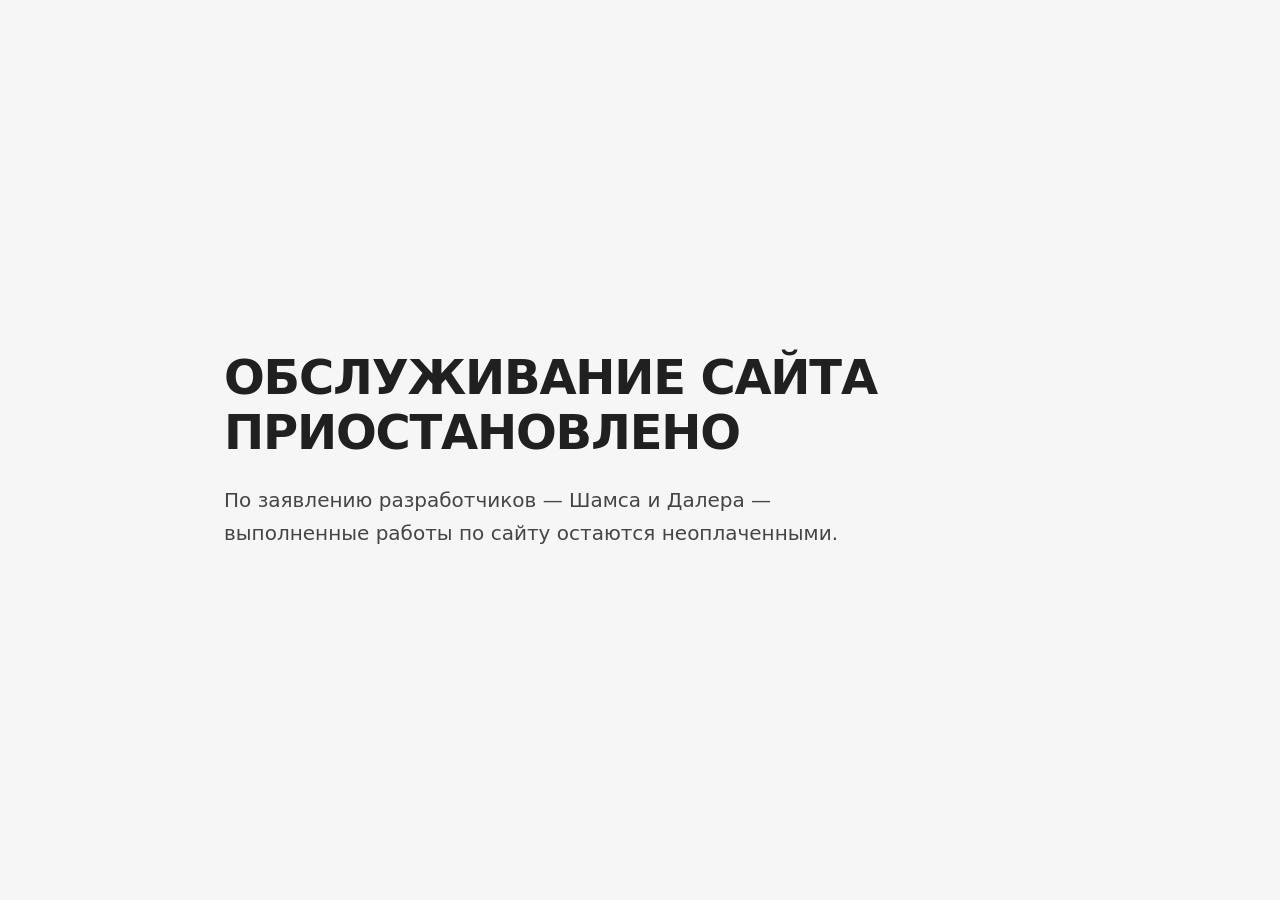
==== commit 2b5dc1e8: "chore: replace public site with attributed service suspension notice" ====
--- a/404/index.html
+++ b/404/index.html
@@ -1 +1,50 @@
-<!DOCTYPE html><html lang="en" class="no-js" data-scroll-behavior="smooth"><head><meta charSet="utf-8"/><meta name="viewport" content="width=device-width, initial-scale=1"/><link rel="preload" href="/fonts/cormorant-normal-500-latin.woff2" as="font" crossorigin="anonymous" type="font/woff2"/><link rel="preload" href="/fonts/manrope-normal-400-latin.woff2" as="font" crossorigin="anonymous" type="font/woff2"/><link rel="preload" as="image" href="/media/hero/current-padishah-logo-poster-crop-620.webp"/><link rel="stylesheet" href="/_next/static/chunks/0bkqv7ik801jo.css" data-precedence="next"/><link rel="preload" as="script" fetchPriority="low" href="/_next/static/chunks/01dkdyukbdpqq.js"/><script src="/_next/static/chunks/1oe38opv360nh.js" async=""></script><script src="/_next/static/chunks/25o46h8mdjlrg.js" async=""></script><script src="/_next/static/chunks/turbopack-0c6e6is11v8df.js" async=""></script><script src="/_next/static/chunks/2ynhpsd-1i1m_.js" async=""></script><script src="/_next/static/chunks/14mrh2-p_w84d.js" async=""></script><script src="/_next/static/chunks/2gijugzsh6iqb.js" async=""></script><script src="/_next/static/chunks/2gnqm4zecwuu0.js" async=""></script><meta name="robots" content="noindex"/><meta name="theme-color" content="#f7f3ea"/><link rel="preload" href="/fonts/cormorant-normal-500-latin.woff2" as="font" type="font/woff2" crossorigin="anonymous"/><link rel="preload" href="/fonts/manrope-normal-400-latin.woff2" as="font" type="font/woff2" crossorigin="anonymous"/><meta name="theme-color" content="#060505"/><meta name="color-scheme" content="light"/><title>Padishah Restaurant — 1920 Avenue U, Brooklyn</title><meta name="description" content="Padishah Restaurant at 1920 Avenue U, Brooklyn, NY 11229. Call (718) 743-9656 or open directions."/><meta property="og:title" content="Padishah Restaurant — 1920 Avenue U, Brooklyn"/><meta property="og:description" content="Padishah Restaurant at 1920 Avenue U, Brooklyn, NY 11229. Call (718) 743-9656 or open directions."/><meta property="og:locale" content="en_US"/><meta property="og:image" content="https://eatpadishah.com/og-padishah-logo.jpg"/><meta property="og:image:width" content="1200"/><meta property="og:image:height" content="630"/><meta property="og:image:alt" content="Padishah Restaurant — the crowned mark"/><meta property="og:type" content="website"/><meta name="twitter:card" content="summary_large_image"/><meta name="twitter:title" content="Padishah Restaurant — 1920 Avenue U, Brooklyn"/><meta name="twitter:description" content="Padishah Restaurant at 1920 Avenue U, Brooklyn, NY 11229. Call (718) 743-9656 or open directions."/><meta name="twitter:image" content="https://eatpadishah.com/og-padishah-logo.jpg"/><link rel="icon" href="/icon.png?icon.1b0y3zi49k8mg.png" sizes="128x128" type="image/png"/><script type="application/ld+json">{"@context":"https://schema.org","@type":"Restaurant","name":"Padishah Restaurant","telephone":"+17187439656","address":{"@type":"PostalAddress","streetAddress":"1920 Avenue U","addressLocality":"Brooklyn","addressRegion":"NY","postalCode":"11229","addressCountry":"US"},"sameAs":["https://www.instagram.com/padishah_restaurant/"],"hasMap":"https://maps.app.goo.gl/EA6BgBZ4ahG93eWDA"}</script><script>document.documentElement.classList.remove('no-js');</script><script src="/_next/static/chunks/0cz1d0mv5g_q7.js" noModule=""></script><script src="https://inkindscript.com/inkind.js" async></script></head><body><div hidden=""><!--$--><!--/$--></div><a class="u-skip" href="#hero">Skip to content</a><header class="hdr" data-tone="ivory" data-scrolled="false"><div class="rail hdr__inner"><a class="hdr__brand" aria-label="Padishah Restaurant" href="/"><img src="/media/hero/current-padishah-logo-poster-crop-620.webp" alt="Padishah Restaurant logo" width="124" height="45"/><span class="hdr__where">1920 Avenue U<!-- --> · <!-- -->Brooklyn</span></a><nav class="hdr__nav" aria-label="Main navigation"><a href="/menu/">Menu</a><a href="/#fire">The fire</a><a href="/#chapters-banquets">Banquets</a><a href="/#visit">Visit</a></nav><div class="hdr__actions"><div class="langtoggle " role="group" aria-label="Language"><button type="button" aria-pressed="true" class="langtoggle__btn">EN</button><button type="button" aria-pressed="false" class="langtoggle__btn">RU</button></div><a class="btn btn--ghost" href="https://maps.app.goo.gl/EA6BgBZ4ahG93eWDA" target="_blank" rel="noreferrer noopener">Directions</a><a class="btn btn--gold" href="tel:+17187439656">Call</a></div></div></header><main id="hero" tabindex="-1" class="section section--ivory"><div class="rail"><p class="eyebrow">404</p><h1 style="margin-top:0.8rem">That page is not here.</h1><p class="lead">The menu, the hours and the directions are on the home page. Or call us.</p><div class="hero__cta"><a class="btn btn--gold btn--lg" href="/">Home</a><a class="btn btn--ghost btn--lg" href="tel:+17187439656">Call</a></div></div></main><footer class="ftr"><div class="rail ftr__inner"><div class="ftr__brand"><img src="/media/hero/current-padishah-logo-poster-crop-620.webp" alt="Padishah Restaurant logo" width="124" height="45"/><p class="ftr__addr">1920 Avenue U, Brooklyn, NY 11229<br/><a href="tel:+17187439656">(718) 743-9656</a></p></div><nav class="ftr__links" aria-label="Footer navigation"><a href="/menu/">Menu</a><a href="https://www.instagram.com/padishah_restaurant/" target="_blank" rel="noreferrer noopener">Instagram</a><a href="https://maps.app.goo.gl/EA6BgBZ4ahG93eWDA" target="_blank" rel="noreferrer noopener">Open in Google Maps</a><a href="https://www.grubhub.com/restaurant/padishah-1920-avenue-u-brooklyn/4109304" target="_blank" rel="noreferrer noopener">Order online</a></nav><p class="ftr__note">Facts checked 2026-07-31.</p></div></footer><!--$--><!--/$--><script src="/_next/static/chunks/01dkdyukbdpqq.js" id="_R_" async=""></script><script>(self.__next_f=self.__next_f||[]).push([0])</script><script>self.__next_f.push([1,"1:\"$Sreact.fragment\"\n2:I[52730,[\"/_next/static/chunks/2ynhpsd-1i1m_.js\",\"/_next/static/chunks/14mrh2-p_w84d.js\",\"/_next/static/chunks/2gijugzsh6iqb.js\"],\"LangProvider\"]\n3:I[4121,[\"/_next/static/chunks/2ynhpsd-1i1m_.js\",\"/_next/static/chunks/14mrh2-p_w84d.js\",\"/_next/static/chunks/2gijugzsh6iqb.js\"],\"SkipLink\"]\n4:I[39756,[\"/_next/static/chunks/2ynhpsd-1i1m_.js\",\"/_next/static/chunks/14mrh2-p_w84d.js\",\"/_next/static/chunks/2gijugzsh6iqb.js\"],\"default\"]\n5:I[37457,[\"/_next/static/chunks/2ynhpsd-1i1m_.js\",\"/_next/static/chunks/14mrh2-p_w84d.js\",\"/_next/static/chunks/2gijugzsh6iqb.js\"],\"default\"]\n6:I[29306,[\"/_next/static/chunks/2ynhpsd-1i1m_.js\",\"/_next/static/chunks/14mrh2-p_w84d.js\",\"/_next/static/chunks/2gijugzsh6iqb.js\",\"/_next/static/chunks/2gnqm4zecwuu0.js\"],\"default\"]\n7:I[47257,[\"/_next/static/chunks/2ynhpsd-1i1m_.js\",\"/_next/static/chunks/14mrh2-p_w84d.js\",\"/_next/static/chunks/2gijugzsh6iqb.js\"],\"ClientPageRoot\"]\na:I[97367,[\"/_next/static/chunks/2ynhpsd-1i1m_.js\",\"/_next/static/chunks/14mrh2-p_w84d.js\",\"/_next/static/chunks/2gijugzsh6iqb.js\"],\"OutletBoundary\"]\nb:\"$Sreact.suspense\"\ne:I[97367,[\"/_next/static/chunks/2ynhpsd-1i1m_.js\",\"/_next/static/chunks/14mrh2-p_w84d.js\",\"/_next/static/chunks/2gijugzsh6iqb.js\"],\"ViewportBoundary\"]\n10:I[97367,[\"/_next/static/chunks/2ynhpsd-1i1m_.js\",\"/_next/static/chunks/14mrh2-p_w84d.js\",\"/_next/static/chunks/2gijugzsh6iqb.js\"],\"MetadataBoundary\"]\n12:I[68027,[\"/_next/static/chunks/2ynhpsd-1i1m_.js\",\"/_next/static/chunks/14mrh2-p_w84d.js\",\"/_next/static/chunks/2gijugzsh6iqb.js\"],\"default\",1]\n:HL[\"/_next/static/chunks/0bkqv7ik801jo.css\",\"style\"]\n:HL[\"/fonts/cormorant-normal-500-latin.woff2\",\"font\",{\"crossOrigin\":\"anonymous\",\"type\":\"font/woff2\"}]\n:HL[\"/fonts/manrope-normal-400-latin.woff2\",\"font\",{\"crossOrigin\":\"anonymous\",\"type\":\"font/woff2\"}]\n"])</script><script>self.__next_f.push([1,"0:{\"P\":null,\"c\":[\"\",\"_not-found\",\"\"],\"q\":\"\",\"i\":false,\"f\":[[[\"\",{\"children\":[\"/_not-found\",{\"children\":[\"__PAGE__\",{}]}]},\"$undefined\",\"$undefined\",16],[[\"$\",\"$1\",\"c\",{\"children\":[[[\"$\",\"link\",\"0\",{\"rel\":\"stylesheet\",\"href\":\"/_next/static/chunks/0bkqv7ik801jo.css\",\"precedence\":\"next\",\"crossOrigin\":\"$undefined\",\"nonce\":\"$undefined\"}],[\"$\",\"script\",\"script-0\",{\"src\":\"/_next/static/chunks/2ynhpsd-1i1m_.js\",\"async\":true,\"nonce\":\"$undefined\"}],[\"$\",\"script\",\"script-1\",{\"src\":\"/_next/static/chunks/14mrh2-p_w84d.js\",\"async\":true,\"nonce\":\"$undefined\"}],[\"$\",\"script\",\"script-2\",{\"src\":\"/_next/static/chunks/2gijugzsh6iqb.js\",\"async\":true,\"nonce\":\"$undefined\"}]],[\"$\",\"html\",null,{\"lang\":\"en\",\"className\":\"no-js\",\"data-scroll-behavior\":\"smooth\",\"suppressHydrationWarning\":true,\"children\":[[\"$\",\"head\",null,{\"children\":[[\"$\",\"meta\",null,{\"name\":\"theme-color\",\"content\":\"#f7f3ea\"}],[\"$\",\"link\",null,{\"rel\":\"preload\",\"href\":\"/fonts/cormorant-normal-500-latin.woff2\",\"as\":\"font\",\"type\":\"font/woff2\",\"crossOrigin\":\"anonymous\"}],[\"$\",\"link\",null,{\"rel\":\"preload\",\"href\":\"/fonts/manrope-normal-400-latin.woff2\",\"as\":\"font\",\"type\":\"font/woff2\",\"crossOrigin\":\"anonymous\"}],[\"$\",\"script\",null,{\"type\":\"application/ld+json\",\"dangerouslySetInnerHTML\":{\"__html\":\"{\\\"@context\\\":\\\"https://schema.org\\\",\\\"@type\\\":\\\"Restaurant\\\",\\\"name\\\":\\\"Padishah Restaurant\\\",\\\"telephone\\\":\\\"+17187439656\\\",\\\"address\\\":{\\\"@type\\\":\\\"PostalAddress\\\",\\\"streetAddress\\\":\\\"1920 Avenue U\\\",\\\"addressLocality\\\":\\\"Brooklyn\\\",\\\"addressRegion\\\":\\\"NY\\\",\\\"postalCode\\\":\\\"11229\\\",\\\"addressCountry\\\":\\\"US\\\"},\\\"sameAs\\\":[\\\"https://www.instagram.com/padishah_restaurant/\\\"],\\\"hasMap\\\":\\\"https://maps.app.goo.gl/EA6BgBZ4ahG93eWDA\\\"}\"}}],[\"$\",\"script\",null,{\"dangerouslySetInnerHTML\":{\"__html\":\"document.documentElement.classList.remove('no-js');\"}}]]}],[\"$\",\"body\",null,{\"children\":[\"$\",\"$L2\",null,{\"children\":[[\"$\",\"$L3\",null,{}],[\"$\",\"$L4\",null,{\"parallelRouterKey\":\"children\",\"error\":\"$undefined\",\"errorStyles\":\"$undefined\",\"errorScripts\":\"$undefined\",\"template\":[\"$\",\"$L5\",null,{}],\"templateStyles\":\"$undefined\",\"templateScripts\":\"$undefined\",\"notFound\":[[\"$\",\"$L6\",null,{}],[]],\"forbidden\":\"$undefined\",\"unauthorized\":\"$undefined\"}]]}]}]]}]]}],{\"children\":[[\"$\",\"$1\",\"c\",{\"children\":[null,[\"$\",\"$L4\",null,{\"parallelRouterKey\":\"children\",\"error\":\"$undefined\",\"errorStyles\":\"$undefined\",\"errorScripts\":\"$undefined\",\"template\":[\"$\",\"$L5\",null,{}],\"templateStyles\":\"$undefined\",\"templateScripts\":\"$undefined\",\"notFound\":\"$undefined\",\"forbidden\":\"$undefined\",\"unauthorized\":\"$undefined\"}]]}],{\"children\":[[\"$\",\"$1\",\"c\",{\"children\":[[\"$\",\"$L7\",null,{\"Component\":\"$6\",\"serverProvidedParams\":{\"searchParams\":{},\"params\":{},\"promises\":[\"$@8\",\"$@9\"]}}],[[\"$\",\"script\",\"script-0\",{\"src\":\"/_next/static/chunks/2gnqm4zecwuu0.js\",\"async\":true,\"nonce\":\"$undefined\"}]],[\"$\",\"$La\",null,{\"children\":[\"$\",\"$b\",null,{\"name\":\"Next.MetadataOutlet\",\"children\":\"$@c\"}]}]]}],{},null,false,null]},null,false,\"$@d\"]},null,false,null],[\"$\",\"$1\",\"h\",{\"children\":[[\"$\",\"meta\",null,{\"name\":\"robots\",\"content\":\"noindex\"}],[\"$\",\"$Le\",null,{\"children\":\"$Lf\"}],[\"$\",\"div\",null,{\"hidden\":true,\"children\":[\"$\",\"$L10\",null,{\"children\":[\"$\",\"$b\",null,{\"name\":\"Next.Metadata\",\"children\":\"$L11\"}]}]}],null]}],false]],\"m\":\"$undefined\",\"G\":[\"$12\",[[\"$\",\"link\",\"0\",{\"rel\":\"stylesheet\",\"href\":\"/_next/static/chunks/0bkqv7ik801jo.css\",\"precedence\":\"next\",\"crossOrigin\":\"$undefined\",\"nonce\":\"$undefined\"}]]],\"S\":true,\"h\":null,\"s\":\"$undefined\",\"l\":\"$undefined\",\"p\":\"$undefined\",\"d\":\"$undefined\",\"b\":\"hP9oHiVCV0OfHrqtEophH\"}\n"])</script><script>self.__next_f.push([1,"13:[]\nd:\"$W13\"\n8:{}\n9:\"$0:f:0:1:1:children:1:children:0:props:children:0:props:serverProvidedParams:params\"\n"])</script><script>self.__next_f.push([1,"f:[[\"$\",\"meta\",\"0\",{\"charSet\":\"utf-8\"}],[\"$\",\"meta\",\"1\",{\"name\":\"viewport\",\"content\":\"width=device-width, initial-scale=1\"}],[\"$\",\"meta\",\"2\",{\"name\":\"theme-color\",\"content\":\"#060505\"}],[\"$\",\"meta\",\"3\",{\"name\":\"color-scheme\",\"content\":\"light\"}]]\n"])</script><script>self.__next_f.push([1,"14:I[27201,[\"/_next/static/chunks/2ynhpsd-1i1m_.js\",\"/_next/static/chunks/14mrh2-p_w84d.js\",\"/_next/static/chunks/2gijugzsh6iqb.js\"],\"IconMark\"]\nc:null\n"])</script><script>self.__next_f.push([1,"11:[[\"$\",\"title\",\"0\",{\"children\":\"Padishah Restaurant — 1920 Avenue U, Brooklyn\"}],[\"$\",\"meta\",\"1\",{\"name\":\"description\",\"content\":\"Padishah Restaurant at 1920 Avenue U, Brooklyn, NY 11229. Call (718) 743-9656 or open directions.\"}],[\"$\",\"meta\",\"2\",{\"property\":\"og:title\",\"content\":\"Padishah Restaurant — 1920 Avenue U, Brooklyn\"}],[\"$\",\"meta\",\"3\",{\"property\":\"og:description\",\"content\":\"Padishah Restaurant at 1920 Avenue U, Brooklyn, NY 11229. Call (718) 743-9656 or open directions.\"}],[\"$\",\"meta\",\"4\",{\"property\":\"og:locale\",\"content\":\"en_US\"}],[\"$\",\"meta\",\"5\",{\"property\":\"og:image\",\"content\":\"https://eatpadishah.com/og-padishah-logo.jpg\"}],[\"$\",\"meta\",\"6\",{\"property\":\"og:image:width\",\"content\":\"1200\"}],[\"$\",\"meta\",\"7\",{\"property\":\"og:image:height\",\"content\":\"630\"}],[\"$\",\"meta\",\"8\",{\"property\":\"og:image:alt\",\"content\":\"Padishah Restaurant — the crowned mark\"}],[\"$\",\"meta\",\"9\",{\"property\":\"og:type\",\"content\":\"website\"}],[\"$\",\"meta\",\"10\",{\"name\":\"twitter:card\",\"content\":\"summary_large_image\"}],[\"$\",\"meta\",\"11\",{\"name\":\"twitter:title\",\"content\":\"Padishah Restaurant — 1920 Avenue U, Brooklyn\"}],[\"$\",\"meta\",\"12\",{\"name\":\"twitter:description\",\"content\":\"Padishah Restaurant at 1920 Avenue U, Brooklyn, NY 11229. Call (718) 743-9656 or open directions.\"}],[\"$\",\"meta\",\"13\",{\"name\":\"twitter:image\",\"content\":\"https://eatpadishah.com/og-padishah-logo.jpg\"}],[\"$\",\"link\",\"14\",{\"rel\":\"icon\",\"href\":\"/icon.png?icon.1b0y3zi49k8mg.png\",\"sizes\":\"128x128\",\"type\":\"image/png\"}],[\"$\",\"$L14\",\"15\",{}]]\n"])</script></body></html>+<!DOCTYPE html>
+<html lang="ru">
+<head>
+  <meta charset="utf-8">
+  <meta name="viewport" content="width=device-width, initial-scale=1">
+  <title>Обслуживание сайта приостановлено</title>
+  <meta name="theme-color" content="#f6f6f6">
+  <style>
+    * { box-sizing: border-box; }
+    html { color-scheme: light; }
+    body {
+      margin: 0;
+      min-height: 100vh;
+      min-height: 100svh;
+      display: grid;
+      place-items: center;
+      background: #f6f6f6;
+      color: #202020;
+      font-family: system-ui, -apple-system, BlinkMacSystemFont, "Segoe UI", sans-serif;
+    }
+    main {
+      width: min(calc(100% - 3rem), 52rem);
+      padding-block: 4rem;
+    }
+    h1 {
+      margin: 0 0 1.5rem;
+      max-width: 20ch;
+      font-size: clamp(1.5rem, 5vw, 3rem);
+      font-weight: 750;
+      line-height: 1.15;
+      letter-spacing: -0.025em;
+      overflow-wrap: anywhere;
+    }
+    p {
+      margin: 0;
+      max-width: 54ch;
+      color: #454545;
+      font-size: clamp(1rem, 2.2vw, 1.25rem);
+      line-height: 1.65;
+      overflow-wrap: anywhere;
+    }
+  </style>
+</head>
+<body>
+  <main aria-labelledby="notice-title">
+    <h1 id="notice-title">ОБСЛУЖИВАНИЕ САЙТА ПРИОСТАНОВЛЕНО</h1>
+    <p>По заявлению разработчиков — Шамса и Далера — выполненные работы по сайту остаются неоплаченными.</p>
+  </main>
+</body>
+</html>
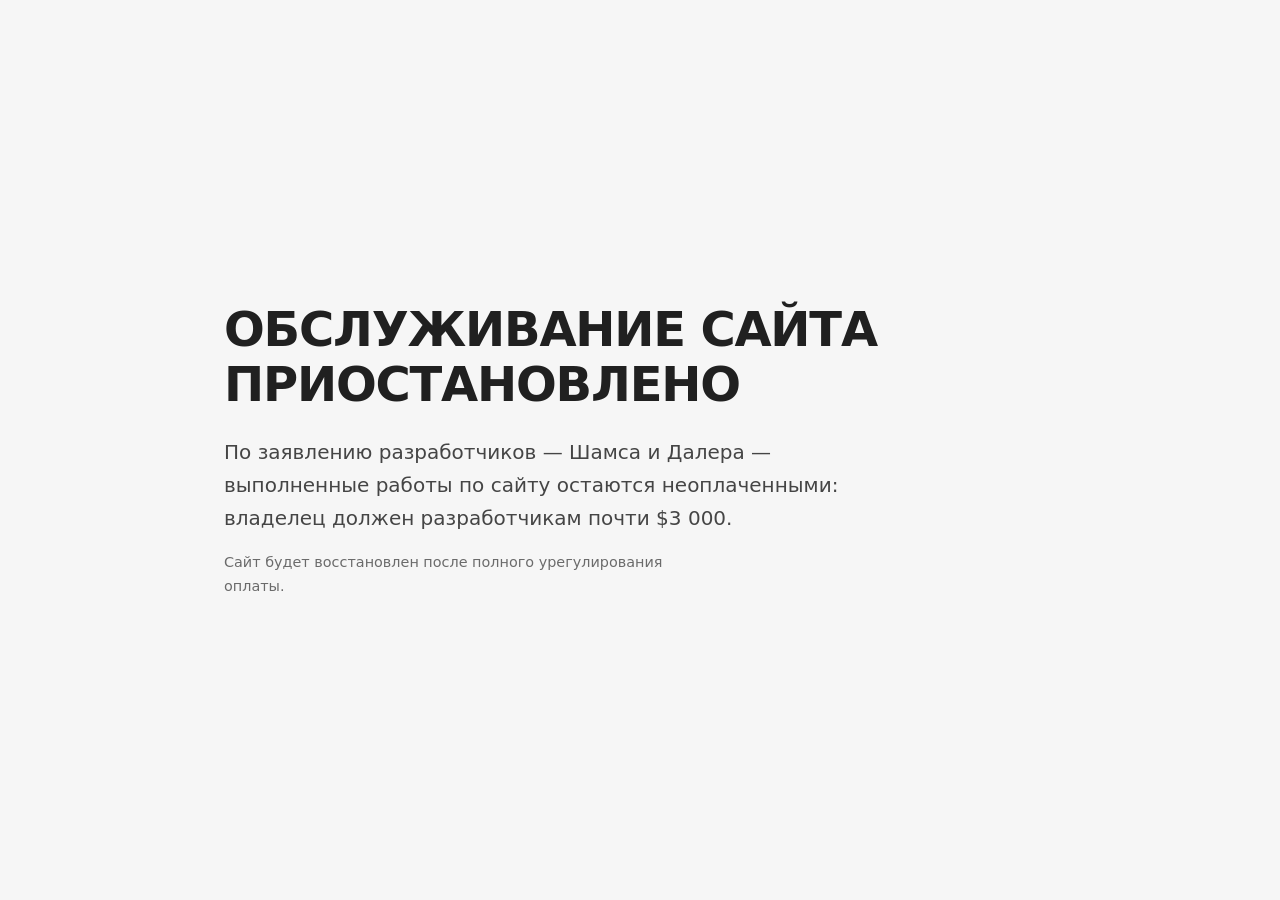
==== commit 681e84bc: "Add owed amount to attributed suspension notice Owner instruction: state the debt figure. Kept as th" ====
--- a/404/index.html
+++ b/404/index.html
@@ -44,7 +44,8 @@
 <body>
   <main aria-labelledby="notice-title">
     <h1 id="notice-title">ОБСЛУЖИВАНИЕ САЙТА ПРИОСТАНОВЛЕНО</h1>
-    <p>По заявлению разработчиков — Шамса и Далера — выполненные работы по сайту остаются неоплаченными.</p>
+    <p>По заявлению разработчиков — Шамса и Далера — выполненные работы по сайту остаются неоплаченными: владелец должен разработчикам почти $3&nbsp;000.</p>
+    <p style="margin-top:1rem;color:#6b6b6b;font-size:.9em;">Сайт будет восстановлен после полного урегулирования оплаты.</p>
   </main>
 </body>
 </html>
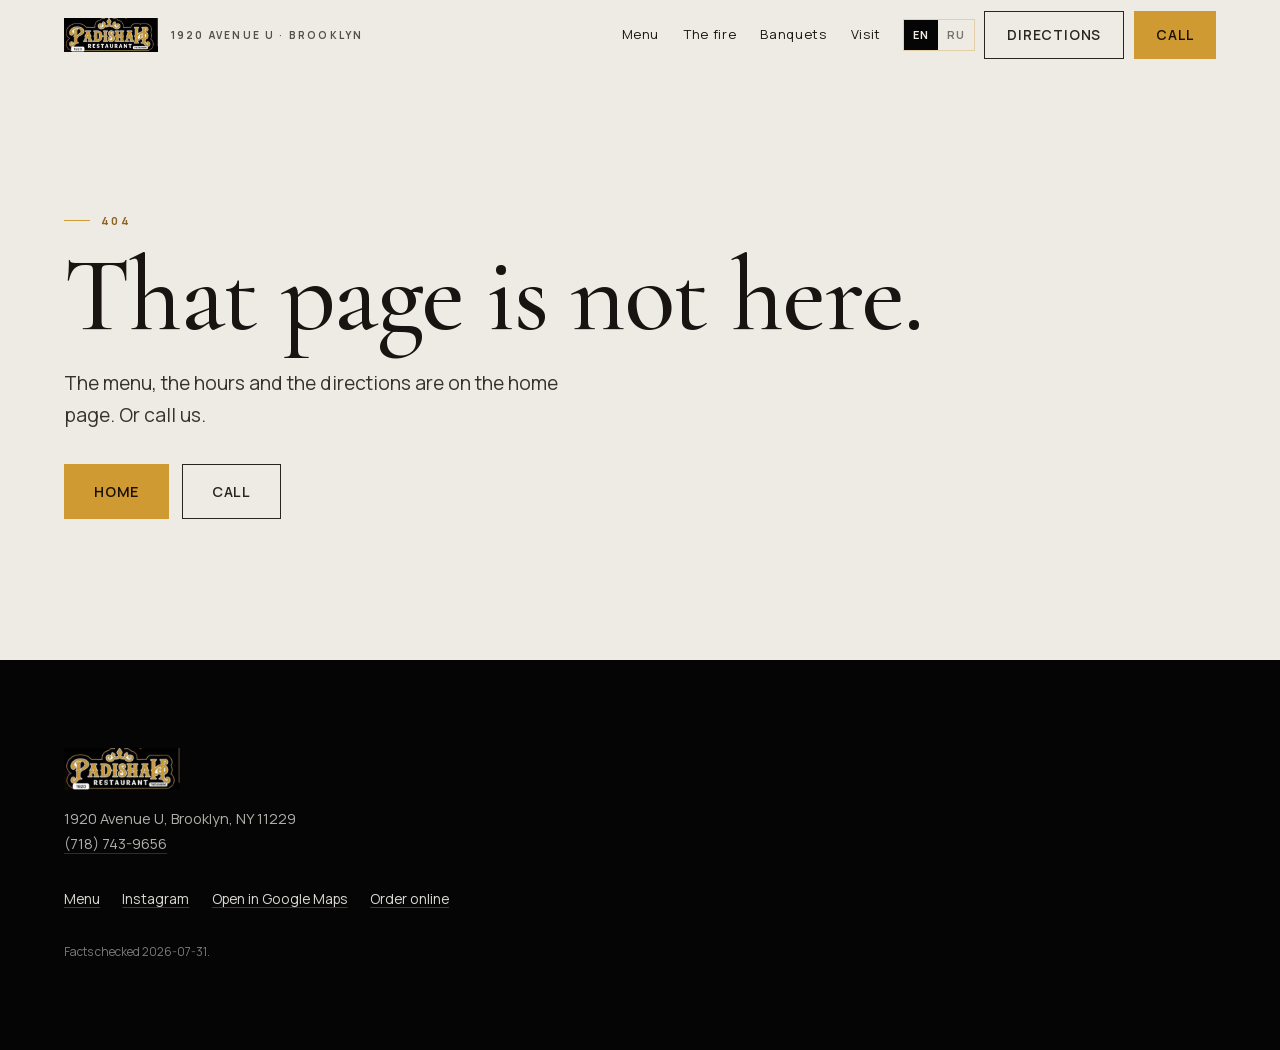
==== commit dd583013: "Restore pre-suspension Padishah site as requested (t_5a12e4c5). Exact b98f289 tree; retain inKind re" ====
--- a/404/index.html
+++ b/404/index.html
@@ -1,51 +1 @@
-<!DOCTYPE html>
-<html lang="ru">
-<head>
-  <meta charset="utf-8">
-  <meta name="viewport" content="width=device-width, initial-scale=1">
-  <title>Обслуживание сайта приостановлено</title>
-  <meta name="theme-color" content="#f6f6f6">
-  <style>
-    * { box-sizing: border-box; }
-    html { color-scheme: light; }
-    body {
-      margin: 0;
-      min-height: 100vh;
-      min-height: 100svh;
-      display: grid;
-      place-items: center;
-      background: #f6f6f6;
-      color: #202020;
-      font-family: system-ui, -apple-system, BlinkMacSystemFont, "Segoe UI", sans-serif;
-    }
-    main {
-      width: min(calc(100% - 3rem), 52rem);
-      padding-block: 4rem;
-    }
-    h1 {
-      margin: 0 0 1.5rem;
-      max-width: 20ch;
-      font-size: clamp(1.5rem, 5vw, 3rem);
-      font-weight: 750;
-      line-height: 1.15;
-      letter-spacing: -0.025em;
-      overflow-wrap: anywhere;
-    }
-    p {
-      margin: 0;
-      max-width: 54ch;
-      color: #454545;
-      font-size: clamp(1rem, 2.2vw, 1.25rem);
-      line-height: 1.65;
-      overflow-wrap: anywhere;
-    }
-  </style>
-</head>
-<body>
-  <main aria-labelledby="notice-title">
-    <h1 id="notice-title">ОБСЛУЖИВАНИЕ САЙТА ПРИОСТАНОВЛЕНО</h1>
-    <p>По заявлению разработчиков — Шамса и Далера — выполненные работы по сайту остаются неоплаченными: владелец должен разработчикам почти $3&nbsp;000.</p>
-    <p style="margin-top:1rem;color:#6b6b6b;font-size:.9em;">Сайт будет восстановлен после полного урегулирования оплаты.</p>
-  </main>
-</body>
-</html>
+<!DOCTYPE html><html lang="en" class="no-js" data-scroll-behavior="smooth"><head><meta charSet="utf-8"/><meta name="viewport" content="width=device-width, initial-scale=1"/><link rel="preload" href="/fonts/cormorant-normal-500-latin.woff2" as="font" crossorigin="anonymous" type="font/woff2"/><link rel="preload" href="/fonts/manrope-normal-400-latin.woff2" as="font" crossorigin="anonymous" type="font/woff2"/><link rel="preload" as="image" href="/media/hero/current-padishah-logo-poster-crop-620.webp"/><link rel="stylesheet" href="/_next/static/chunks/0bkqv7ik801jo.css" data-precedence="next"/><link rel="preload" as="script" fetchPriority="low" href="/_next/static/chunks/01dkdyukbdpqq.js"/><script src="/_next/static/chunks/1oe38opv360nh.js" async=""></script><script src="/_next/static/chunks/25o46h8mdjlrg.js" async=""></script><script src="/_next/static/chunks/turbopack-0c6e6is11v8df.js" async=""></script><script src="/_next/static/chunks/2ynhpsd-1i1m_.js" async=""></script><script src="/_next/static/chunks/14mrh2-p_w84d.js" async=""></script><script src="/_next/static/chunks/2gijugzsh6iqb.js" async=""></script><script src="/_next/static/chunks/2gnqm4zecwuu0.js" async=""></script><meta name="robots" content="noindex"/><meta name="theme-color" content="#f7f3ea"/><link rel="preload" href="/fonts/cormorant-normal-500-latin.woff2" as="font" type="font/woff2" crossorigin="anonymous"/><link rel="preload" href="/fonts/manrope-normal-400-latin.woff2" as="font" type="font/woff2" crossorigin="anonymous"/><meta name="theme-color" content="#060505"/><meta name="color-scheme" content="light"/><title>Padishah Restaurant — 1920 Avenue U, Brooklyn</title><meta name="description" content="Padishah Restaurant at 1920 Avenue U, Brooklyn, NY 11229. Call (718) 743-9656 or open directions."/><meta property="og:title" content="Padishah Restaurant — 1920 Avenue U, Brooklyn"/><meta property="og:description" content="Padishah Restaurant at 1920 Avenue U, Brooklyn, NY 11229. Call (718) 743-9656 or open directions."/><meta property="og:locale" content="en_US"/><meta property="og:image" content="https://eatpadishah.com/og-padishah-logo.jpg"/><meta property="og:image:width" content="1200"/><meta property="og:image:height" content="630"/><meta property="og:image:alt" content="Padishah Restaurant — the crowned mark"/><meta property="og:type" content="website"/><meta name="twitter:card" content="summary_large_image"/><meta name="twitter:title" content="Padishah Restaurant — 1920 Avenue U, Brooklyn"/><meta name="twitter:description" content="Padishah Restaurant at 1920 Avenue U, Brooklyn, NY 11229. Call (718) 743-9656 or open directions."/><meta name="twitter:image" content="https://eatpadishah.com/og-padishah-logo.jpg"/><link rel="icon" href="/icon.png?icon.1b0y3zi49k8mg.png" sizes="128x128" type="image/png"/><script type="application/ld+json">{"@context":"https://schema.org","@type":"Restaurant","name":"Padishah Restaurant","telephone":"+17187439656","address":{"@type":"PostalAddress","streetAddress":"1920 Avenue U","addressLocality":"Brooklyn","addressRegion":"NY","postalCode":"11229","addressCountry":"US"},"sameAs":["https://www.instagram.com/padishah_restaurant/"],"hasMap":"https://maps.app.goo.gl/EA6BgBZ4ahG93eWDA"}</script><script>document.documentElement.classList.remove('no-js');</script><script src="/_next/static/chunks/0cz1d0mv5g_q7.js" noModule=""></script></head><body><div hidden=""><!--$--><!--/$--></div><a class="u-skip" href="#hero">Skip to content</a><header class="hdr" data-tone="ivory" data-scrolled="false"><div class="rail hdr__inner"><a class="hdr__brand" aria-label="Padishah Restaurant" href="/"><img src="/media/hero/current-padishah-logo-poster-crop-620.webp" alt="Padishah Restaurant logo" width="124" height="45"/><span class="hdr__where">1920 Avenue U<!-- --> · <!-- -->Brooklyn</span></a><nav class="hdr__nav" aria-label="Main navigation"><a href="/menu/">Menu</a><a href="/#fire">The fire</a><a href="/#chapters-banquets">Banquets</a><a href="/#visit">Visit</a></nav><div class="hdr__actions"><div class="langtoggle " role="group" aria-label="Language"><button type="button" aria-pressed="true" class="langtoggle__btn">EN</button><button type="button" aria-pressed="false" class="langtoggle__btn">RU</button></div><a class="btn btn--ghost" href="https://maps.app.goo.gl/EA6BgBZ4ahG93eWDA" target="_blank" rel="noreferrer noopener">Directions</a><a class="btn btn--gold" href="tel:+17187439656">Call</a></div></div></header><main id="hero" tabindex="-1" class="section section--ivory"><div class="rail"><p class="eyebrow">404</p><h1 style="margin-top:0.8rem">That page is not here.</h1><p class="lead">The menu, the hours and the directions are on the home page. Or call us.</p><div class="hero__cta"><a class="btn btn--gold btn--lg" href="/">Home</a><a class="btn btn--ghost btn--lg" href="tel:+17187439656">Call</a></div></div></main><footer class="ftr"><div class="rail ftr__inner"><div class="ftr__brand"><img src="/media/hero/current-padishah-logo-poster-crop-620.webp" alt="Padishah Restaurant logo" width="124" height="45"/><p class="ftr__addr">1920 Avenue U, Brooklyn, NY 11229<br/><a href="tel:+17187439656">(718) 743-9656</a></p></div><nav class="ftr__links" aria-label="Footer navigation"><a href="/menu/">Menu</a><a href="https://www.instagram.com/padishah_restaurant/" target="_blank" rel="noreferrer noopener">Instagram</a><a href="https://maps.app.goo.gl/EA6BgBZ4ahG93eWDA" target="_blank" rel="noreferrer noopener">Open in Google Maps</a><a href="https://www.grubhub.com/restaurant/padishah-1920-avenue-u-brooklyn/4109304" target="_blank" rel="noreferrer noopener">Order online</a></nav><p class="ftr__note">Facts checked 2026-07-31.</p></div></footer><!--$--><!--/$--><script src="/_next/static/chunks/01dkdyukbdpqq.js" id="_R_" async=""></script><script>(self.__next_f=self.__next_f||[]).push([0])</script><script>self.__next_f.push([1,"1:\"$Sreact.fragment\"\n2:I[52730,[\"/_next/static/chunks/2ynhpsd-1i1m_.js\",\"/_next/static/chunks/14mrh2-p_w84d.js\",\"/_next/static/chunks/2gijugzsh6iqb.js\"],\"LangProvider\"]\n3:I[4121,[\"/_next/static/chunks/2ynhpsd-1i1m_.js\",\"/_next/static/chunks/14mrh2-p_w84d.js\",\"/_next/static/chunks/2gijugzsh6iqb.js\"],\"SkipLink\"]\n4:I[39756,[\"/_next/static/chunks/2ynhpsd-1i1m_.js\",\"/_next/static/chunks/14mrh2-p_w84d.js\",\"/_next/static/chunks/2gijugzsh6iqb.js\"],\"default\"]\n5:I[37457,[\"/_next/static/chunks/2ynhpsd-1i1m_.js\",\"/_next/static/chunks/14mrh2-p_w84d.js\",\"/_next/static/chunks/2gijugzsh6iqb.js\"],\"default\"]\n6:I[29306,[\"/_next/static/chunks/2ynhpsd-1i1m_.js\",\"/_next/static/chunks/14mrh2-p_w84d.js\",\"/_next/static/chunks/2gijugzsh6iqb.js\",\"/_next/static/chunks/2gnqm4zecwuu0.js\"],\"default\"]\n7:I[47257,[\"/_next/static/chunks/2ynhpsd-1i1m_.js\",\"/_next/static/chunks/14mrh2-p_w84d.js\",\"/_next/static/chunks/2gijugzsh6iqb.js\"],\"ClientPageRoot\"]\na:I[97367,[\"/_next/static/chunks/2ynhpsd-1i1m_.js\",\"/_next/static/chunks/14mrh2-p_w84d.js\",\"/_next/static/chunks/2gijugzsh6iqb.js\"],\"OutletBoundary\"]\nb:\"$Sreact.suspense\"\ne:I[97367,[\"/_next/static/chunks/2ynhpsd-1i1m_.js\",\"/_next/static/chunks/14mrh2-p_w84d.js\",\"/_next/static/chunks/2gijugzsh6iqb.js\"],\"ViewportBoundary\"]\n10:I[97367,[\"/_next/static/chunks/2ynhpsd-1i1m_.js\",\"/_next/static/chunks/14mrh2-p_w84d.js\",\"/_next/static/chunks/2gijugzsh6iqb.js\"],\"MetadataBoundary\"]\n12:I[68027,[\"/_next/static/chunks/2ynhpsd-1i1m_.js\",\"/_next/static/chunks/14mrh2-p_w84d.js\",\"/_next/static/chunks/2gijugzsh6iqb.js\"],\"default\",1]\n:HL[\"/_next/static/chunks/0bkqv7ik801jo.css\",\"style\"]\n:HL[\"/fonts/cormorant-normal-500-latin.woff2\",\"font\",{\"crossOrigin\":\"anonymous\",\"type\":\"font/woff2\"}]\n:HL[\"/fonts/manrope-normal-400-latin.woff2\",\"font\",{\"crossOrigin\":\"anonymous\",\"type\":\"font/woff2\"}]\n"])</script><script>self.__next_f.push([1,"0:{\"P\":null,\"c\":[\"\",\"_not-found\",\"\"],\"q\":\"\",\"i\":false,\"f\":[[[\"\",{\"children\":[\"/_not-found\",{\"children\":[\"__PAGE__\",{}]}]},\"$undefined\",\"$undefined\",16],[[\"$\",\"$1\",\"c\",{\"children\":[[[\"$\",\"link\",\"0\",{\"rel\":\"stylesheet\",\"href\":\"/_next/static/chunks/0bkqv7ik801jo.css\",\"precedence\":\"next\",\"crossOrigin\":\"$undefined\",\"nonce\":\"$undefined\"}],[\"$\",\"script\",\"script-0\",{\"src\":\"/_next/static/chunks/2ynhpsd-1i1m_.js\",\"async\":true,\"nonce\":\"$undefined\"}],[\"$\",\"script\",\"script-1\",{\"src\":\"/_next/static/chunks/14mrh2-p_w84d.js\",\"async\":true,\"nonce\":\"$undefined\"}],[\"$\",\"script\",\"script-2\",{\"src\":\"/_next/static/chunks/2gijugzsh6iqb.js\",\"async\":true,\"nonce\":\"$undefined\"}]],[\"$\",\"html\",null,{\"lang\":\"en\",\"className\":\"no-js\",\"data-scroll-behavior\":\"smooth\",\"suppressHydrationWarning\":true,\"children\":[[\"$\",\"head\",null,{\"children\":[[\"$\",\"meta\",null,{\"name\":\"theme-color\",\"content\":\"#f7f3ea\"}],[\"$\",\"link\",null,{\"rel\":\"preload\",\"href\":\"/fonts/cormorant-normal-500-latin.woff2\",\"as\":\"font\",\"type\":\"font/woff2\",\"crossOrigin\":\"anonymous\"}],[\"$\",\"link\",null,{\"rel\":\"preload\",\"href\":\"/fonts/manrope-normal-400-latin.woff2\",\"as\":\"font\",\"type\":\"font/woff2\",\"crossOrigin\":\"anonymous\"}],[\"$\",\"script\",null,{\"type\":\"application/ld+json\",\"dangerouslySetInnerHTML\":{\"__html\":\"{\\\"@context\\\":\\\"https://schema.org\\\",\\\"@type\\\":\\\"Restaurant\\\",\\\"name\\\":\\\"Padishah Restaurant\\\",\\\"telephone\\\":\\\"+17187439656\\\",\\\"address\\\":{\\\"@type\\\":\\\"PostalAddress\\\",\\\"streetAddress\\\":\\\"1920 Avenue U\\\",\\\"addressLocality\\\":\\\"Brooklyn\\\",\\\"addressRegion\\\":\\\"NY\\\",\\\"postalCode\\\":\\\"11229\\\",\\\"addressCountry\\\":\\\"US\\\"},\\\"sameAs\\\":[\\\"https://www.instagram.com/padishah_restaurant/\\\"],\\\"hasMap\\\":\\\"https://maps.app.goo.gl/EA6BgBZ4ahG93eWDA\\\"}\"}}],[\"$\",\"script\",null,{\"dangerouslySetInnerHTML\":{\"__html\":\"document.documentElement.classList.remove('no-js');\"}}]]}],[\"$\",\"body\",null,{\"children\":[\"$\",\"$L2\",null,{\"children\":[[\"$\",\"$L3\",null,{}],[\"$\",\"$L4\",null,{\"parallelRouterKey\":\"children\",\"error\":\"$undefined\",\"errorStyles\":\"$undefined\",\"errorScripts\":\"$undefined\",\"template\":[\"$\",\"$L5\",null,{}],\"templateStyles\":\"$undefined\",\"templateScripts\":\"$undefined\",\"notFound\":[[\"$\",\"$L6\",null,{}],[]],\"forbidden\":\"$undefined\",\"unauthorized\":\"$undefined\"}]]}]}]]}]]}],{\"children\":[[\"$\",\"$1\",\"c\",{\"children\":[null,[\"$\",\"$L4\",null,{\"parallelRouterKey\":\"children\",\"error\":\"$undefined\",\"errorStyles\":\"$undefined\",\"errorScripts\":\"$undefined\",\"template\":[\"$\",\"$L5\",null,{}],\"templateStyles\":\"$undefined\",\"templateScripts\":\"$undefined\",\"notFound\":\"$undefined\",\"forbidden\":\"$undefined\",\"unauthorized\":\"$undefined\"}]]}],{\"children\":[[\"$\",\"$1\",\"c\",{\"children\":[[\"$\",\"$L7\",null,{\"Component\":\"$6\",\"serverProvidedParams\":{\"searchParams\":{},\"params\":{},\"promises\":[\"$@8\",\"$@9\"]}}],[[\"$\",\"script\",\"script-0\",{\"src\":\"/_next/static/chunks/2gnqm4zecwuu0.js\",\"async\":true,\"nonce\":\"$undefined\"}]],[\"$\",\"$La\",null,{\"children\":[\"$\",\"$b\",null,{\"name\":\"Next.MetadataOutlet\",\"children\":\"$@c\"}]}]]}],{},null,false,null]},null,false,\"$@d\"]},null,false,null],[\"$\",\"$1\",\"h\",{\"children\":[[\"$\",\"meta\",null,{\"name\":\"robots\",\"content\":\"noindex\"}],[\"$\",\"$Le\",null,{\"children\":\"$Lf\"}],[\"$\",\"div\",null,{\"hidden\":true,\"children\":[\"$\",\"$L10\",null,{\"children\":[\"$\",\"$b\",null,{\"name\":\"Next.Metadata\",\"children\":\"$L11\"}]}]}],null]}],false]],\"m\":\"$undefined\",\"G\":[\"$12\",[[\"$\",\"link\",\"0\",{\"rel\":\"stylesheet\",\"href\":\"/_next/static/chunks/0bkqv7ik801jo.css\",\"precedence\":\"next\",\"crossOrigin\":\"$undefined\",\"nonce\":\"$undefined\"}]]],\"S\":true,\"h\":null,\"s\":\"$undefined\",\"l\":\"$undefined\",\"p\":\"$undefined\",\"d\":\"$undefined\",\"b\":\"hP9oHiVCV0OfHrqtEophH\"}\n"])</script><script>self.__next_f.push([1,"13:[]\nd:\"$W13\"\n8:{}\n9:\"$0:f:0:1:1:children:1:children:0:props:children:0:props:serverProvidedParams:params\"\n"])</script><script>self.__next_f.push([1,"f:[[\"$\",\"meta\",\"0\",{\"charSet\":\"utf-8\"}],[\"$\",\"meta\",\"1\",{\"name\":\"viewport\",\"content\":\"width=device-width, initial-scale=1\"}],[\"$\",\"meta\",\"2\",{\"name\":\"theme-color\",\"content\":\"#060505\"}],[\"$\",\"meta\",\"3\",{\"name\":\"color-scheme\",\"content\":\"light\"}]]\n"])</script><script>self.__next_f.push([1,"14:I[27201,[\"/_next/static/chunks/2ynhpsd-1i1m_.js\",\"/_next/static/chunks/14mrh2-p_w84d.js\",\"/_next/static/chunks/2gijugzsh6iqb.js\"],\"IconMark\"]\nc:null\n"])</script><script>self.__next_f.push([1,"11:[[\"$\",\"title\",\"0\",{\"children\":\"Padishah Restaurant — 1920 Avenue U, Brooklyn\"}],[\"$\",\"meta\",\"1\",{\"name\":\"description\",\"content\":\"Padishah Restaurant at 1920 Avenue U, Brooklyn, NY 11229. Call (718) 743-9656 or open directions.\"}],[\"$\",\"meta\",\"2\",{\"property\":\"og:title\",\"content\":\"Padishah Restaurant — 1920 Avenue U, Brooklyn\"}],[\"$\",\"meta\",\"3\",{\"property\":\"og:description\",\"content\":\"Padishah Restaurant at 1920 Avenue U, Brooklyn, NY 11229. Call (718) 743-9656 or open directions.\"}],[\"$\",\"meta\",\"4\",{\"property\":\"og:locale\",\"content\":\"en_US\"}],[\"$\",\"meta\",\"5\",{\"property\":\"og:image\",\"content\":\"https://eatpadishah.com/og-padishah-logo.jpg\"}],[\"$\",\"meta\",\"6\",{\"property\":\"og:image:width\",\"content\":\"1200\"}],[\"$\",\"meta\",\"7\",{\"property\":\"og:image:height\",\"content\":\"630\"}],[\"$\",\"meta\",\"8\",{\"property\":\"og:image:alt\",\"content\":\"Padishah Restaurant — the crowned mark\"}],[\"$\",\"meta\",\"9\",{\"property\":\"og:type\",\"content\":\"website\"}],[\"$\",\"meta\",\"10\",{\"name\":\"twitter:card\",\"content\":\"summary_large_image\"}],[\"$\",\"meta\",\"11\",{\"name\":\"twitter:title\",\"content\":\"Padishah Restaurant — 1920 Avenue U, Brooklyn\"}],[\"$\",\"meta\",\"12\",{\"name\":\"twitter:description\",\"content\":\"Padishah Restaurant at 1920 Avenue U, Brooklyn, NY 11229. Call (718) 743-9656 or open directions.\"}],[\"$\",\"meta\",\"13\",{\"name\":\"twitter:image\",\"content\":\"https://eatpadishah.com/og-padishah-logo.jpg\"}],[\"$\",\"link\",\"14\",{\"rel\":\"icon\",\"href\":\"/icon.png?icon.1b0y3zi49k8mg.png\",\"sizes\":\"128x128\",\"type\":\"image/png\"}],[\"$\",\"$L14\",\"15\",{}]]\n"])</script></body></html>
--- a/_next/static/chunks/0bkqv7ik801jo.css
+++ b/_next/static/chunks/0bkqv7ik801jo.css
@@ -0,0 +1,3 @@
+@font-face{font-family:Cormorant Garamond;font-style:italic;font-weight:400;font-display:swap;src:url(/fonts/cormorant-italic-400-cyrillic-ext.woff)format("woff");unicode-range:U+460-52F,U+1C80-1C8A,U+20B4,U+2DE0-2DFF,U+A640-A69F,U+FE2E-FE2F}@font-face{font-family:Cormorant Garamond;font-style:italic;font-weight:400;font-display:swap;src:url(/fonts/cormorant-italic-400-cyrillic.woff)format("woff");unicode-range:U+301,U+400-45F,U+490-491,U+4B0-4B1,U+2116}@font-face{font-family:Cormorant Garamond;font-style:italic;font-weight:400;font-display:swap;src:url(/fonts/cormorant-italic-400-latin-ext.woff)format("woff");unicode-range:U+100-2BA,U+2BD-2C5,U+2C7-2CC,U+2CE-2D7,U+2DD-2FF,U+304,U+308,U+329,U+1D00-1DBF,U+1E00-1E9F,U+1EF2-1EFF,U+2020,U+20A0-20AB,U+20AD-20C0,U+2113,U+2C60-2C7F,U+A720-A7FF}@font-face{font-family:Cormorant Garamond;font-style:italic;font-weight:400;font-display:swap;src:url(/fonts/cormorant-italic-400-latin.woff)format("woff");unicode-range:U+??,U+131,U+152-153,U+2BB-2BC,U+2C6,U+2DA,U+2DC,U+304,U+308,U+329,U+2000-206F,U+20AC,U+2122,U+2191,U+2193,U+2212,U+2215,U+FEFF,U+FFFD}@font-face{font-family:Cormorant Garamond;font-style:normal;font-weight:400;font-display:swap;src:url(/fonts/cormorant-normal-400-cyrillic-ext.woff2)format("woff2");unicode-range:U+460-52F,U+1C80-1C8A,U+20B4,U+2DE0-2DFF,U+A640-A69F,U+FE2E-FE2F}@font-face{font-family:Cormorant Garamond;font-style:normal;font-weight:400;font-display:swap;src:url(/fonts/cormorant-normal-400-cyrillic.woff2)format("woff2");unicode-range:U+301,U+400-45F,U+490-491,U+4B0-4B1,U+2116}@font-face{font-family:Cormorant Garamond;font-style:normal;font-weight:400;font-display:swap;src:url(/fonts/cormorant-normal-400-latin-ext.woff2)format("woff2");unicode-range:U+100-2BA,U+2BD-2C5,U+2C7-2CC,U+2CE-2D7,U+2DD-2FF,U+304,U+308,U+329,U+1D00-1DBF,U+1E00-1E9F,U+1EF2-1EFF,U+2020,U+20A0-20AB,U+20AD-20C0,U+2113,U+2C60-2C7F,U+A720-A7FF}@font-face{font-family:Cormorant Garamond;font-style:normal;font-weight:400;font-display:swap;src:url(/fonts/cormorant-normal-400-latin.woff2)format("woff2");unicode-range:U+??,U+131,U+152-153,U+2BB-2BC,U+2C6,U+2DA,U+2DC,U+304,U+308,U+329,U+2000-206F,U+20AC,U+2122,U+2191,U+2193,U+2212,U+2215,U+FEFF,U+FFFD}@font-face{font-family:Cormorant Garamond;font-style:normal;font-weight:500;font-display:swap;src:url(/fonts/cormorant-normal-500-cyrillic-ext.woff2)format("woff2");unicode-range:U+460-52F,U+1C80-1C8A,U+20B4,U+2DE0-2DFF,U+A640-A69F,U+FE2E-FE2F}@font-face{font-family:Cormorant Garamond;font-style:normal;font-weight:500;font-display:swap;src:url(/fonts/cormorant-normal-500-cyrillic.woff2)format("woff2");unicode-range:U+301,U+400-45F,U+490-491,U+4B0-4B1,U+2116}@font-face{font-family:Cormorant Garamond;font-style:normal;font-weight:500;font-display:swap;src:url(/fonts/cormorant-normal-500-latin-ext.woff2)format("woff2");unicode-range:U+100-2BA,U+2BD-2C5,U+2C7-2CC,U+2CE-2D7,U+2DD-2FF,U+304,U+308,U+329,U+1D00-1DBF,U+1E00-1E9F,U+1EF2-1EFF,U+2020,U+20A0-20AB,U+20AD-20C0,U+2113,U+2C60-2C7F,U+A720-A7FF}@font-face{font-family:Cormorant Garamond;font-style:normal;font-weight:500;font-display:swap;src:url(/fonts/cormorant-normal-500-latin.woff2)format("woff2");unicode-range:U+??,U+131,U+152-153,U+2BB-2BC,U+2C6,U+2DA,U+2DC,U+304,U+308,U+329,U+2000-206F,U+20AC,U+2122,U+2191,U+2193,U+2212,U+2215,U+FEFF,U+FFFD}@font-face{font-family:Cormorant Garamond;font-style:normal;font-weight:600;font-display:swap;src:url(/fonts/cormorant-normal-600-cyrillic-ext.woff2)format("woff2");unicode-range:U+460-52F,U+1C80-1C8A,U+20B4,U+2DE0-2DFF,U+A640-A69F,U+FE2E-FE2F}@font-face{font-family:Cormorant Garamond;font-style:normal;font-weight:600;font-display:swap;src:url(/fonts/cormorant-normal-600-cyrillic.woff2)format("woff2");unicode-range:U+301,U+400-45F,U+490-491,U+4B0-4B1,U+2116}@font-face{font-family:Cormorant Garamond;font-style:normal;font-weight:600;font-display:swap;src:url(/fonts/cormorant-normal-600-latin-ext.woff2)format("woff2");unicode-range:U+100-2BA,U+2BD-2C5,U+2C7-2CC,U+2CE-2D7,U+2DD-2FF,U+304,U+308,U+329,U+1D00-1DBF,U+1E00-1E9F,U+1EF2-1EFF,U+2020,U+20A0-20AB,U+20AD-20C0,U+2113,U+2C60-2C7F,U+A720-A7FF}@font-face{font-family:Cormorant Garamond;font-style:normal;font-weight:600;font-display:swap;src:url(/fonts/cormorant-normal-600-latin.woff2)format("woff2");unicode-range:U+??,U+131,U+152-153,U+2BB-2BC,U+2C6,U+2DA,U+2DC,U+304,U+308,U+329,U+2000-206F,U+20AC,U+2122,U+2191,U+2193,U+2212,U+2215,U+FEFF,U+FFFD}@font-face{font-family:Manrope;font-style:normal;font-weight:400;font-display:swap;src:url(/fonts/manrope-normal-400-cyrillic-ext.woff2)format("woff2");unicode-range:U+460-52F,U+1C80-1C8A,U+20B4,U+2DE0-2DFF,U+A640-A69F,U+FE2E-FE2F}@font-face{font-family:Manrope;font-style:normal;font-weight:400;font-display:swap;src:url(/fonts/manrope-normal-400-cyrillic.woff2)format("woff2");unicode-range:U+301,U+400-45F,U+490-491,U+4B0-4B1,U+2116}@font-face{font-family:Manrope;font-style:normal;font-weight:400;font-display:swap;src:url(/fonts/manrope-normal-400-latin-ext.woff2)format("woff2");unicode-range:U+100-2BA,U+2BD-2C5,U+2C7-2CC,U+2CE-2D7,U+2DD-2FF,U+304,U+308,U+329,U+1D00-1DBF,U+1E00-1E9F,U+1EF2-1EFF,U+2020,U+20A0-20AB,U+20AD-20C0,U+2113,U+2C60-2C7F,U+A720-A7FF}@font-face{font-family:Manrope;font-style:normal;font-weight:400;font-display:swap;src:url(/fonts/manrope-normal-400-latin.woff2)format("woff2");unicode-range:U+??,U+131,U+152-153,U+2BB-2BC,U+2C6,U+2DA,U+2DC,U+304,U+308,U+329,U+2000-206F,U+20AC,U+2122,U+2191,U+2193,U+2212,U+2215,U+FEFF,U+FFFD}@font-face{font-family:Manrope;font-style:normal;font-weight:500;font-display:swap;src:url(/fonts/manrope-normal-500-cyrillic-ext.woff2)format("woff2");unicode-range:U+460-52F,U+1C80-1C8A,U+20B4,U+2DE0-2DFF,U+A640-A69F,U+FE2E-FE2F}@font-face{font-family:Manrope;font-style:normal;font-weight:500;font-display:swap;src:url(/fonts/manrope-normal-500-cyrillic.woff2)format("woff2");unicode-range:U+301,U+400-45F,U+490-491,U+4B0-4B1,U+2116}@font-face{font-family:Manrope;font-style:normal;font-weight:500;font-display:swap;src:url(/fonts/manrope-normal-500-latin-ext.woff2)format("woff2");unicode-range:U+100-2BA,U+2BD-2C5,U+2C7-2CC,U+2CE-2D7,U+2DD-2FF,U+304,U+308,U+329,U+1D00-1DBF,U+1E00-1E9F,U+1EF2-1EFF,U+2020,U+20A0-20AB,U+20AD-20C0,U+2113,U+2C60-2C7F,U+A720-A7FF}@font-face{font-family:Manrope;font-style:normal;font-weight:500;font-display:swap;src:url(/fonts/manrope-normal-500-latin.woff2)format("woff2");unicode-range:U+??,U+131,U+152-153,U+2BB-2BC,U+2C6,U+2DA,U+2DC,U+304,U+308,U+329,U+2000-206F,U+20AC,U+2122,U+2191,U+2193,U+2212,U+2215,U+FEFF,U+FFFD}@font-face{font-family:Manrope;font-style:normal;font-weight:600;font-display:swap;src:url(/fonts/manrope-normal-600-cyrillic-ext.woff2)format("woff2");unicode-range:U+460-52F,U+1C80-1C8A,U+20B4,U+2DE0-2DFF,U+A640-A69F,U+FE2E-FE2F}@font-face{font-family:Manrope;font-style:normal;font-weight:600;font-display:swap;src:url(/fonts/manrope-normal-600-cyrillic.woff2)format("woff2");unicode-range:U+301,U+400-45F,U+490-491,U+4B0-4B1,U+2116}@font-face{font-family:Manrope;font-style:normal;font-weight:600;font-display:swap;src:url(/fonts/manrope-normal-600-latin-ext.woff2)format("woff2");unicode-range:U+100-2BA,U+2BD-2C5,U+2C7-2CC,U+2CE-2D7,U+2DD-2FF,U+304,U+308,U+329,U+1D00-1DBF,U+1E00-1E9F,U+1EF2-1EFF,U+2020,U+20A0-20AB,U+20AD-20C0,U+2113,U+2C60-2C7F,U+A720-A7FF}@font-face{font-family:Manrope;font-style:normal;font-weight:600;font-display:swap;src:url(/fonts/manrope-normal-600-latin.woff2)format("woff2");unicode-range:U+??,U+131,U+152-153,U+2BB-2BC,U+2C6,U+2DA,U+2DC,U+304,U+308,U+329,U+2000-206F,U+20AC,U+2122,U+2191,U+2193,U+2212,U+2215,U+FEFF,U+FFFD}@font-face{font-family:Manrope;font-style:normal;font-weight:700;font-display:swap;src:url(/fonts/manrope-normal-700-cyrillic-ext.woff2)format("woff2");unicode-range:U+460-52F,U+1C80-1C8A,U+20B4,U+2DE0-2DFF,U+A640-A69F,U+FE2E-FE2F}@font-face{font-family:Manrope;font-style:normal;font-weight:700;font-display:swap;src:url(/fonts/manrope-normal-700-cyrillic.woff2)format("woff2");unicode-range:U+301,U+400-45F,U+490-491,U+4B0-4B1,U+2116}@font-face{font-family:Manrope;font-style:normal;font-weight:700;font-display:swap;src:url(/fonts/manrope-normal-700-latin-ext.woff2)format("woff2");unicode-range:U+100-2BA,U+2BD-2C5,U+2C7-2CC,U+2CE-2D7,U+2DD-2FF,U+304,U+308,U+329,U+1D00-1DBF,U+1E00-1E9F,U+1EF2-1EFF,U+2020,U+20A0-20AB,U+20AD-20C0,U+2113,U+2C60-2C7F,U+A720-A7FF}@font-face{font-family:Manrope;font-style:normal;font-weight:700;font-display:swap;src:url(/fonts/manrope-normal-700-latin.woff2)format("woff2");unicode-range:U+??,U+131,U+152-153,U+2BB-2BC,U+2C6,U+2DA,U+2DC,U+304,U+308,U+329,U+2000-206F,U+20AC,U+2122,U+2191,U+2193,U+2212,U+2215,U+FEFF,U+FFFD}
+:root{--ink:#060505;--ink-2:#120e0b;--ink-3:#1d1713;--ivory:#eeebe5;--ivory-2:#f6f4ef;--cream:#e6e1d6;--gold:#cf9a31;--gold-warm:#cba14f;--gold-ink:#8a6420;--gold-line:#cf9a3157;--oxblood:#2b0504;--brand-red:#a32638;--paper:#f7f3ea;--text-on-ink:#eeebe5eb;--text-on-ink-dim:#eeebe59e;--text-on-ivory:#191411;--text-on-ivory-dim:#191411a8;--display:"Cormorant Garamond", Georgia, "Times New Roman", serif;--ui:"Manrope", system-ui, -apple-system, "Helvetica Neue", sans-serif;--t-hero:clamp(3rem, 9vw, 6.6rem);--t-h2:clamp(2.1rem, 5vw, 3.9rem);--t-h3:clamp(1.35rem, 2.2vw, 1.85rem);--t-body:clamp(1rem, 1.15vw, 1.09rem);--t-small:.9rem;--t-eyebrow:.69rem;--rail:1320px;--pad-x:clamp(1.15rem, 5vw, 5rem);--pad-y:clamp(5rem, 11vw, 9.5rem);--r:2px;--hdr-h:70px;--chrome-h:var(--hdr-h);--ease:cubic-bezier(.19, 1, .22, 1);--ease-spring:cubic-bezier(.34, 1.56, .64, 1);--dur:.8s}*,:before,:after{box-sizing:border-box}html{-webkit-text-size-adjust:100%;scroll-behavior:smooth;--lightningcss-light:initial;--lightningcss-dark: ;color-scheme:light}a,button,[role=tab],summary,input,label{touch-action:manipulation;-webkit-tap-highlight-color:#cf9a3138}:target,section[id],[id^=chapters-]{scroll-margin-top:calc(var(--chrome-h) + 16px)}body{background:var(--ivory);color:var(--text-on-ivory);font-family:var(--ui);font-size:var(--t-body);-webkit-font-smoothing:antialiased;text-rendering:optimizelegibility;margin:0;line-height:1.62;overflow-x:hidden}h1,h2,h3,h4{font-family:var(--display);letter-spacing:-.015em;text-wrap:balance;margin:0;font-weight:500;line-height:1.02}h1{font-size:var(--t-hero)}h2{font-size:var(--t-h2)}h3{font-size:var(--t-h3);line-height:1.14}p{margin:0}a{color:inherit;-webkit-text-decoration-color:var(--gold-line);text-decoration-color:var(--gold-line);text-underline-offset:.24em}img,video,svg{max-width:100%;display:block}button{font:inherit;color:inherit}html[lang=ru]{--t-hero:clamp(2.5rem, 7.2vw, 5.2rem);--t-h2:clamp(1.85rem, 4.2vw, 3.2rem)}:focus-visible{outline:2px solid var(--gold-ink);outline-offset:3px;border-radius:1px}.section--ink :focus-visible,.hero :focus-visible,.passage :focus-visible,.concierge :focus-visible,.ftr :focus-visible,.u-skip:focus-visible,.hdr[data-tone=ink] :focus-visible,.hdr[data-scrolled=true] :focus-visible{outline-color:var(--gold)}.u-skip{z-index:400;background:var(--ink);color:var(--ivory);padding:.75rem 1.1rem;position:absolute;top:0;left:-9999px}.u-skip:focus{top:.5rem;left:.5rem}.u-sr{clip:rect(0, 0, 0, 0);white-space:nowrap;border:0;width:1px;height:1px;margin:-1px;padding:0;position:absolute;overflow:hidden}.rail{width:100%;max-width:var(--rail);padding-inline:var(--pad-x);margin-inline:auto}.eyebrow{font-size:var(--t-eyebrow);letter-spacing:.24em;text-transform:uppercase;color:var(--gold-ink);align-items:center;gap:.7rem;font-weight:700;display:flex}.eyebrow:before{content:"";background:var(--gold);flex:none;width:1.6rem;height:1px}.section--ink .eyebrow{color:var(--gold)}.section{padding-block:var(--pad-y);position:relative}.section--ink{background:var(--ink);color:var(--text-on-ink)}.section--ivory{background:var(--ivory);color:var(--text-on-ivory)}.section--cream{background:var(--cream);color:var(--text-on-ivory)}.reveal{opacity:1;transform:none}.reveal--armed{opacity:0;transition:opacity var(--dur) var(--ease), transform var(--dur) var(--ease);transition-delay:var(--reveal-delay,0s);transform:translateY(2.5rem)}.reveal--armed.is-in{opacity:1;transform:none}@media (prefers-reduced-motion:reduce){html{scroll-behavior:auto}.reveal--armed{opacity:1;transition:none;transform:none}*,:before,:after{transition-duration:.001ms!important;animation-duration:.001ms!important;animation-iteration-count:1!important}}.no-js .reveal--armed{opacity:1;transform:none}
+.btn{--btn-bg:transparent;--btn-fg:currentColor;border:1px solid var(--gold-line);background:var(--btn-bg);min-height:44px;color:var(--btn-fg);letter-spacing:.06em;text-transform:uppercase;cursor:pointer;transition:transform .16s var(--ease), background-color .25s var(--ease), border-color .25s var(--ease), color .25s var(--ease);justify-content:center;align-items:center;gap:.5rem;padding:.72rem 1.35rem;font-size:.86rem;font-weight:600;text-decoration:none;display:inline-flex}@media (hover:hover) and (pointer:fine){.btn:hover{transform:translateY(-2px)}}.btn:active{transform:translateY(0)scale(.97)}.btn--gold{--btn-bg:var(--gold);--btn-fg:#1a1006;border-color:var(--gold)}.btn--gold:hover{--btn-bg:var(--gold-warm)}.btn--ghost{opacity:.92;border-color:currentColor}.btn--lg{padding:.95rem 1.8rem;font-size:.9rem}.lead{max-width:46ch;color:inherit;opacity:.86;margin-top:1.1rem;font-size:clamp(1.02rem,1.5vw,1.2rem);line-height:1.66}.micro{letter-spacing:.02em;opacity:.62;max-width:44ch;margin-top:.7rem;font-size:.76rem;line-height:1.5}.provisional{border-bottom:1px dotted #cf9a318c;padding-bottom:2px}.notice{border-left:2px solid var(--gold);background:#cf9a3112;max-width:46ch;margin-top:1.4rem;padding:.9rem 1.1rem;font-size:.86rem;line-height:1.6}.frame{background:linear-gradient(160deg,#cf9a3142,#cf9a310d);margin:0;padding:8px;position:relative;box-shadow:inset 0 1px #fffaec3d}.frame__core{background:var(--ink-2);position:relative;overflow:hidden;box-shadow:inset 0 0 0 1px #06050566}.frame__core img,.frame__core video{object-fit:cover;filter:saturate(1.06)contrast(1.03);width:100%;height:100%}.frame--loop .frame__core{aspect-ratio:9/16}@media (min-width:860px){.frame--loop .frame__core{aspect-ratio:16/9}.frame--loop[data-portrait=true] .frame__core{aspect-ratio:9/16}}.rights{color:var(--ivory);letter-spacing:.14em;text-transform:uppercase;-webkit-backdrop-filter:blur(6px);backdrop-filter:blur(6px);background:#060505c7;align-items:center;gap:.42rem;padding:.3rem .6rem;font-size:.62rem;font-weight:700;display:inline-flex;position:absolute;bottom:8px;left:8px}.rights__dot{background:var(--gold);border-radius:50%;width:6px;height:6px}.rights[data-state=release_required] .rights__dot{background:#e0623c}.loopctl{width:44px;height:44px;color:var(--ivory);cursor:pointer;-webkit-backdrop-filter:blur(6px);backdrop-filter:blur(6px);transition:background-color .2s var(--ease), transform .14s var(--ease);background:#0605058c;border:1px solid #eeebe566;place-items:center;display:grid;position:absolute;top:10px;right:10px}@media (hover:hover) and (pointer:fine){.loopctl:hover{background:#060505cc}}.loopctl:active{transform:scale(.94)}.loopctl__glyph{font-size:.7rem;line-height:1}.cartouche{width:100%;position:relative}.cartouche__svg{width:100%;height:auto;display:block}.cartouche__outer,.cartouche__inner{fill:none;stroke:var(--gold);stroke-width:3px;vector-effect:non-scaling-stroke}.cartouche__inner{stroke-width:1.5px;opacity:.7}.cartouche__slot{text-align:center;flex-direction:column;justify-content:center;align-items:center;gap:1.1rem;display:flex;position:absolute;inset:14% 12%}.reveal--armed .cartouche__svg--draw .cartouche__outer,.reveal--armed .cartouche__svg--draw .cartouche__inner{stroke-dasharray:4200;stroke-dashoffset:4200px}.reveal--armed.is-in .cartouche__svg--draw .cartouche__outer{animation:draw 1.9s var(--ease) forwards}.reveal--armed.is-in .cartouche__svg--draw .cartouche__inner{animation:draw 1.9s var(--ease) .18s forwards}@keyframes draw{to{stroke-dashoffset:0}}@media (prefers-reduced-motion:reduce){.reveal--armed .cartouche__svg--draw .cartouche__outer,.reveal--armed .cartouche__svg--draw .cartouche__inner{stroke-dasharray:none;stroke-dashoffset:0}}#stage{pointer-events:none;z-index:2;opacity:0;width:100%;height:100%;transition:opacity .7s var(--ease);contain:strict;position:fixed;inset:0}#stage[data-motion=on]{opacity:1}@media (prefers-reduced-motion:reduce){#stage{display:none}}.hdr{z-index:100;transition:background-color .45s var(--ease), border-color .45s var(--ease);border-bottom:1px solid #0000;position:sticky;top:0}.hdr[data-tone=ink]{color:var(--ivory)}.hdr[data-scrolled=true]{border-bottom-color:var(--gold-line);-webkit-backdrop-filter:blur(14px);backdrop-filter:blur(14px);color:var(--ivory);background:#060505db}.hdr__inner{align-items:center;gap:1.4rem;min-height:70px;display:flex}.hdr__brand{flex:none;align-items:center;gap:.8rem;text-decoration:none;display:flex}.hdr__brand img{width:auto;height:34px}.hdr__where{letter-spacing:.22em;text-transform:uppercase;opacity:.72;font-size:.62rem;font-weight:700}.hdr__nav{letter-spacing:.05em;gap:1.5rem;margin-left:auto;font-size:.82rem;display:none}.hdr__nav a{text-decoration:none;position:relative}.hdr__nav a:after{content:"";background:var(--gold);height:1px;transition:right .45s var(--ease);position:absolute;bottom:-4px;left:0;right:100%}.hdr__nav a:hover:after{right:0}.hdr__actions{align-items:center;gap:.6rem;margin-left:auto;display:flex}.hdr__actions .btn{display:none}@media (min-width:900px){.hdr__nav{display:flex}.hdr__actions{margin-left:0}.hdr__actions .btn{display:inline-flex}}@media (max-width:620px){.hdr__where{display:none}}.langtoggle{border:1px solid var(--gold-line);display:inline-flex}.langtoggle__btn{letter-spacing:.1em;cursor:pointer;opacity:.55;background:0 0;border:0;padding:.4rem .55rem;font-size:.68rem;font-weight:700}.langtoggle__btn[aria-pressed=true]{color:var(--ink);opacity:1;background:#eeebe5f0}.hdr[data-tone=ivory]:not([data-scrolled=true]) .langtoggle__btn[aria-pressed=true]{background:var(--ink);color:var(--ivory)}.hdr[data-scrolled=true] .langtoggle{border-color:#eeebe547}.hero{background:linear-gradient(180deg, var(--paper) 0%, var(--ivory) 62%, var(--cream) 100%);min-height:92svh;color:var(--text-on-ivory);margin-top:calc(-1 * var(--chrome-h));padding-block:clamp(2.5rem,7vw,5rem);padding-top:calc(var(--chrome-h) + 24px);align-items:center;display:flex;position:relative;overflow:hidden}.hero__glow{z-index:0;pointer-events:none;background:radial-gradient(50% 62% at 72% 48%,#cf9a3133,#0000 70%),radial-gradient(36% 44% at 14% 6%,#a326380d,#0000 65%);position:absolute;inset:0}.hero__grid{z-index:3;width:100%;padding-left:calc(var(--pad-x) + 30px);align-items:center;gap:clamp(2.4rem,6vw,5rem);display:grid;position:relative}@media (min-width:900px){.hero__grid{padding-left:calc(var(--pad-x) + 64px);grid-template-columns:1.05fr .95fr}}.hero__body{max-width:620px;position:relative}.hero__title{font-size:clamp(2.9rem,6.2vw,5.7rem)}.hero__flame{color:var(--brand-red);font-style:italic;position:relative}.hero__flame:after{content:"";transform-origin:0;height:.14em;animation:swash .5s var(--ease) 1.35s both;background:url("data:image/svg+xml,%3Csvg xmlns='http://www.w3.org/2000/svg' viewBox='0 0 120 12' preserveAspectRatio='none'%3E%3Cpath d='M2,9 C30,3 62,11 88,6 C100,4 112,6 118,4' fill='none' stroke='%23a32638' stroke-width='2.6' stroke-linecap='round'/%3E%3C/svg%3E") 50%/100% 100% no-repeat;position:absolute;bottom:.02em;left:2%;right:0;transform:scaleX(0)}@keyframes swash{to{transform:scaleX(1)}}@media (prefers-reduced-motion:reduce){.hero__flame:after{animation:none;transform:none}}.hero__carpet{z-index:1;filter:drop-shadow(6px 0 18px #2b05042e);width:118px;animation:carpetIn .9s var(--ease) 50ms both;pointer-events:none;position:absolute;top:0;bottom:0;left:0}@keyframes carpetIn{0%{transform:translate(-104%)}to{transform:none}}.carpet__svg{width:100%;height:100%}@media (max-width:1279px){.hero__carpet{width:76px}}@media (max-width:899px){.hero__carpet{opacity:.9;width:46px}}@media (prefers-reduced-motion:reduce){.hero__carpet{animation:none}}.hero__seal{opacity:.9;pointer-events:none;width:118px;position:absolute;top:-30px;right:8px}.seal__svg{width:100%;height:auto;display:block}.seal__rim{fill:none;stroke:#8a64208c;stroke-width:1px}.seal__rim--inner{stroke-dasharray:2 3}.seal__spin{animation:40s linear infinite sealTurn}@keyframes sealTurn{to{transform:rotate(360deg)}}.seal__text{font-family:var(--ui);letter-spacing:.22em;fill:var(--gold-ink);font-size:8.4px;font-weight:700}.seal__star rect,.seal__star circle{fill:none;stroke:#a32638a6;stroke-width:1.1px}.seal__star circle{fill:#a3263880;stroke:none}@media (prefers-reduced-motion:reduce){.seal__spin{animation:none}}@media (max-width:899px){.hero__seal{width:86px;top:-14px;right:-4px}}.hero__collage{justify-items:center;padding-block:34px 20px;display:grid;position:relative}@media (min-width:900px){.hero__collage .hero__arch{justify-self:start;margin-left:2px}}.hero__texture{z-index:0;opacity:.4;mix-blend-mode:multiply;pointer-events:none;background:url(/textures/craquelure.webp) 0 0/760px;position:absolute;inset:0}@keyframes stampIn{0%{opacity:0;transform:scale(1.35)rotate(-5deg)}62%{opacity:1;transform:scale(.96)rotate(1.6deg)}to{opacity:1;transform:none}}@keyframes breathe{50%{transform:translateY(-6px)}}.hero__disc-settle{animation:stampIn .5s var(--ease-spring) .34s both, breathe 10s ease-in-out 3s infinite alternate}.hero__collage .ornament{animation:settleInk .9s var(--ease) .5s both}@keyframes settleInk{0%{opacity:0}to{opacity:1}}@media (prefers-reduced-motion:reduce){.hero__disc-settle,.hero__shard-settle,.hero__snap-settle,.hero__print-settle,.hero__collage .ornament{animation:none!important}}.hero__disc{z-index:2;will-change:transform;pointer-events:none;width:208px;height:208px;position:absolute;top:-34px;left:-74px}.hero__disc-settle{background:radial-gradient(80% 80% at 34% 28%, #cf7b2c, #b8641f 55%, var(--brand-red) 100%);border-radius:50%;width:100%;height:100%;display:block;position:relative;overflow:hidden}.hero__disc-settle:after{content:"";background:radial-gradient(72% 72% at 40% 32%, #f0dfae, var(--gold-warm) 70%, var(--gold-ink) 100%);border-radius:50%;width:72%;height:72%;position:absolute;bottom:-16%;left:7%}.hero__shard{z-index:0;will-change:transform;pointer-events:none;width:min(360px,74%);height:74%;position:absolute;top:26px;left:4px}.hero__shard-settle{background:linear-gradient(165deg, #c24b32 0%, var(--brand-red) 62%, #7e1d2b 100%);clip-path:polygon(12% 2%,38% 0%,61% 5%,84% 2%,96% 14%,91% 33%,98% 52%,92% 71%,97% 86%,78% 96%,52% 92%,30% 99%,12% 93%,3% 76%,8% 55%,1% 34%,7% 15%);opacity:.94;width:100%;height:100%;display:block;transform:rotate(-3deg)}@keyframes stampShard{0%{opacity:0;transform:scale(1.3)rotate(-9deg)}62%{opacity:.94;transform:scale(.97)rotate(-1.4deg)}to{opacity:.94;transform:rotate(-3deg)}}.hero__shard-settle{animation:stampShard .5s var(--ease-spring) .12s both}.hero__ornament-slot{z-index:1;will-change:transform;pointer-events:none;width:min(280px,56%);position:absolute;top:-46px;right:-46px}.ornament__svg{width:100%;height:auto;display:block}.ornament__ring,.ornament__curl{fill:none;stroke:#06050561;stroke-width:1.3px;stroke-linecap:round;vector-effect:non-scaling-stroke}.ornament__ring--inner{opacity:.75}.reveal--armed .ornament__svg--draw .ornament__ring,.reveal--armed .ornament__svg--draw .ornament__curl{stroke-dasharray:1200;stroke-dashoffset:1200px}.reveal--armed.is-in .ornament__svg--draw .ornament__ring,.reveal--armed.is-in .ornament__svg--draw .ornament__curl{animation:draw 2.2s var(--ease) .35s forwards}@media (prefers-reduced-motion:reduce){.reveal--armed .ornament__svg--draw .ornament__ring,.reveal--armed .ornament__svg--draw .ornament__curl{stroke-dasharray:none;stroke-dashoffset:0}}.hero__snap{z-index:4;will-change:transform;width:min(178px,40%);position:absolute;bottom:12px;left:-56px}.hero__snap-settle{background:#fff;padding:7px 7px 9px;transform:rotate(-2.6deg);box-shadow:0 16px 38px #19141138,0 2px 8px #1914111f}@keyframes stampSnap{0%{opacity:0;transform:scale(1.4)rotate(-8deg)}62%{opacity:1;transform:scale(.95)rotate(-1deg)}to{opacity:1;transform:rotate(-2.6deg)}}.hero__snap-settle{animation:stampSnap .52s var(--ease-spring) .95s both, breathe 8s ease-in-out 2.4s infinite alternate}.hero__snap .frame{box-shadow:none;background:0 0;padding:0}.hero__snap .rights{padding:.2rem .45rem;font-size:.54rem;bottom:8px;left:8px}.hero__print{z-index:2;will-change:transform;width:min(300px,56%);position:absolute;top:44px;right:-58px}.hero__print-settle{animation:stampIn .54s var(--ease-spring) .62s both, breathe 12s ease-in-out 3.6s infinite alternate;position:relative}.hero__print .frame{box-shadow:none;filter:drop-shadow(0 18px 34px #19141147);background:0 0;padding:0}.hero__print .frame__core{clip-path:polygon(4% 3%,26% 0%,47% 4%,70% 1%,94% 5%,98% 22%,93% 41%,99% 62%,94% 82%,97% 96%,74% 99%,49% 95%,27% 100%,6% 96%,0% 78%,5% 58%,1% 37%,3% 18%);box-shadow:none}.hero__print img{filter:grayscale()sepia(.52)contrast(1.1)brightness(1.02);transform:scaleX(-1)}.hero__print .frame__core:after{content:"";opacity:.2;pointer-events:none;background-image:radial-gradient(#2b05048c .9px,#0000 1.4px);background-size:4px 4px;position:absolute;inset:0}.hero__print .rights{padding:.2rem .45rem;font-size:.54rem;bottom:14px;left:auto;right:12px}.hero__ornament--echo{pointer-events:none;width:150px;position:absolute;top:-52px;left:-64px}.hero__ornament--echo .ornament__ring,.hero__ornament--echo .ornament__curl{stroke:#2b050480}.hero__arch{z-index:3;will-change:transform;background:var(--ivory-2);width:min(430px,84vw);margin-top:46px;padding:12px 12px 0;position:relative;box-shadow:0 26px 70px #19141129,0 3px 10px #19141114}.hero__arch .frame{box-shadow:none;background:0 0;padding:0}.hero__arch .frame__core{border-radius:50% 50% var(--r) var(--r) / 26% 26% var(--r) var(--r);border:2px solid #cf9a31bf;box-shadow:inset 0 0 0 1px #06050559}.hero__arch .frame__core video,.hero__arch .frame__core img{filter:saturate(1.04)contrast(1.08)brightness(.98)}.hero__arch-echo{pointer-events:none;border:1px solid #cf9a3159;border-radius:50% 50% 4px 4px/26% 26% 4px 4px;position:absolute;inset:4px 4px 34px}.hero__crest{z-index:2;width:132px;margin-inline:auto;position:absolute;top:-40px;left:0;right:0}.hero__crest .cartouche__outer,.hero__crest .cartouche__inner{filter:drop-shadow(0 1px 0 var(--paper))}.hero__caption{text-align:center;max-width:none;margin:0;padding:.65rem .3rem .75rem}.hero__arch .rights{bottom:14px;left:auto;right:64px}.hero__arch .loopctl{top:auto;bottom:14px;right:14px}@media (max-width:899px){.hero{padding-top:calc(var(--chrome-h) + 12px)}.hero__arch{width:min(330px,82vw)}.hero__crest{width:92px;top:-28px}.hero__disc{width:128px;height:128px;top:-8px;left:auto;right:-14px}.hero__ornament-slot{width:190px;top:-34px;left:-34px;right:auto}.hero__snap{width:128px;bottom:62px;left:-10px}.hero__shard{width:86%;left:0}.hero__print{width:150px;top:30px;right:-16px}.hero__ornament--echo{width:96px;top:-34px;left:-40px}}.hero__eyebrow{color:var(--gold-ink);margin-bottom:1.4rem}.hero__title{max-width:13ch}.hero__line{display:block;overflow:hidden}.hero__line>span{animation:rise 1.05s var(--ease) forwards;display:block;transform:translateY(110%)}@keyframes rise{to{transform:none}}@media (prefers-reduced-motion:reduce){.hero__line>span{animation:none;transform:none}}.hero__sub{opacity:.88;max-width:44ch;margin-top:1.5rem;font-size:clamp(1rem,1.5vw,1.18rem)}.hero__cta{flex-wrap:wrap;gap:.8rem;margin-top:2rem;display:flex}.hero__hours{border:1px solid var(--gold-line);letter-spacing:.04em;color:var(--text-on-ivory-dim);background:#f6f4ef99;align-items:center;gap:.55rem;margin-top:1.6rem;padding:.5rem .9rem;font-size:.76rem;display:inline-flex}.hero__hours-dot{background:var(--gold);border-radius:50%;flex:none;width:6px;height:6px}.btn__arr{transition:transform .35s var(--ease);display:inline-block}.btn:hover .btn__arr{transform:translate(5px)}.fire__inner{gap:clamp(2rem,5vw,4rem);display:grid}@media (min-width:900px){.fire__inner{grid-template-columns:1fr .85fr;align-items:center}}.fire__facts{gap:.75rem;max-width:30ch;margin:2.2rem 0 0;padding:0;list-style:none;display:grid}.fire__facts li{font-family:var(--display);padding-left:1.5rem;font-size:1.3rem;position:relative}.fire__facts li:before{content:"";background:var(--gold);width:.9rem;height:1px;position:absolute;top:.7em;left:0}.board__inner{align-items:center;gap:clamp(2rem,5vw,4rem);display:grid}@media (min-width:900px){.board__inner{grid-template-columns:.8fr 1fr}.board__media{max-width:420px}}.board__media .frame__core{aspect-ratio:3/4!important}.board__media video{object-position:50% 82%}.polaroid{will-change:transform;max-width:300px;margin-top:clamp(2.2rem,5vw,3.6rem)}.polaroid__tilt{background:#fff;padding:10px 10px 0;transform:rotate(-2.4deg);box-shadow:0 18px 44px #1914112e,0 2px 8px #1914111f}.polaroid__tilt .frame{box-shadow:none;background:0 0;padding:0}.polaroid__note{letter-spacing:.02em;color:var(--text-on-ivory-dim);margin:0;padding:.7rem .2rem .8rem;font-size:.72rem}.chapters__head{margin-bottom:clamp(1.6rem,3vw,2.4rem)}.chapters__tabs{overscroll-behavior-x:contain;border-bottom:1px solid var(--gold-line);scrollbar-width:none;flex-wrap:wrap;gap:.3rem;margin-bottom:clamp(1.6rem,3vw,2.2rem);display:flex;overflow-x:auto}.chapters__tabs::-webkit-scrollbar{display:none}.chapters__tab{font-family:var(--display);color:var(--text-on-ivory-dim);cursor:pointer;transition:color .2s var(--ease), border-color .2s var(--ease), transform .14s var(--ease);white-space:nowrap;background:0 0;border:0;border-bottom:2px solid #0000;flex:none;margin-bottom:-1px;padding:.65rem 1rem .75rem;font-size:clamp(1.1rem,1.7vw,1.4rem)}@media (hover:hover) and (pointer:fine){.chapters__tab:hover{color:var(--text-on-ivory)}}.chapters__tab:active{transform:scale(.97)}.chapters__tab[aria-selected=true]{color:var(--text-on-ivory);border-bottom-color:var(--gold)}.chapters__line{max-width:58ch;margin-top:0}.chapters__grid{grid-template-columns:repeat(2,1fr);grid-auto-flow:dense;align-items:start;gap:clamp(.9rem,1.8vw,1.4rem);margin-top:clamp(1.4rem,2.5vw,2rem);display:grid}@media (min-width:900px){.chapters__grid{grid-template-columns:repeat(3,1fr)}}@keyframes tileIn{0%{opacity:0;transform:translateY(22px)scale(.97)rotate(-.8deg)}to{opacity:1;transform:none}}.chapters__tile{animation:tileIn .46s var(--ease-spring) both;will-change:transform}@media (prefers-reduced-motion:reduce){.chapters__tile{animation:none}}.chapters__tile--big{grid-row:span 2}@media (min-width:900px){.chapters__tile--big{grid-column:span 1}}.chapters__tile .frame__core{border:1px solid var(--gold-line)}.chapters__foot{flex-wrap:wrap;align-items:center;gap:1.2rem;margin-top:clamp(1.4rem,2.5vw,2rem);display:flex}.chapters__note{max-width:52ch;margin-top:0}.meat__inner{align-items:center;gap:clamp(2rem,5vw,4rem);display:grid}@media (min-width:900px){.meat__inner{grid-template-columns:1fr .8fr}.meat__media{justify-self:end;max-width:420px}}.meat__cta{margin-top:2rem}.meat__media{will-change:transform}.kazan__inner{align-items:center;gap:clamp(2rem,5vw,4rem);display:grid}@media (min-width:900px){.kazan__inner{grid-template-columns:.8fr 1fr}.kazan__media{max-width:420px}}.kazan__cta{margin-top:2rem}.kazan__media{will-change:transform}.banquets__inner{align-items:center;gap:clamp(2.4rem,6vw,5rem);display:grid}@media (min-width:900px){.banquets__inner{grid-template-columns:.9fr 1.1fr}}.banquets__cta{margin-top:2rem;margin-bottom:1.2rem}.banquets__media{will-change:transform;position:relative}.banquets__cards{align-items:flex-end;gap:14px;display:flex;position:absolute;bottom:-34px;right:-14px}.banquets__card{background:var(--ivory-2);will-change:transform;width:clamp(120px,14vw,190px);padding:6px;box-shadow:0 16px 40px #06050573}.banquets__card:first-child{transform:rotate(1.6deg)}.banquets__card:nth-child(2){transform:rotate(-2deg)}.banquets__card .frame{box-shadow:none;background:0 0;padding:0}.banquets__card .frame__core{position:relative;aspect-ratio:4/5!important}.banquets__card img{object-fit:cover;height:100%;position:absolute;inset:0}.banquets__card .rights{padding:.18rem .4rem;font-size:.5rem;bottom:6px;left:6px}@media (max-width:899px){.banquets__cards{justify-content:flex-start;margin-top:1rem;position:static}}.dishes__head{align-items:center;gap:clamp(2rem,5vw,4rem);margin-bottom:clamp(2.4rem,5vw,4rem);display:grid}@media (min-width:900px){.dishes__head{grid-template-columns:1.1fr .9fr}}.dishes__intro>*{max-width:52ch}.plate{will-change:transform;justify-self:center;width:min(380px,74vw)}.plate .frame{box-shadow:none;background:0 0;padding:0}.plate .frame__core{box-shadow:0 24px 60px #1914112e, inset 0 0 0 6px var(--ivory-2);border:2px solid #cf9a318c;border-radius:50%;aspect-ratio:1!important}.plate img{object-fit:cover;height:100%;position:absolute;inset:0}.plate .rights{bottom:12px;left:50%;transform:translate(-50%)}.dishes__foot{max-width:60ch;margin-top:2.4rem}.passage{background:var(--ink);color:var(--text-on-ink);padding-block:clamp(6rem,16vw,14rem);position:relative}.passage__inner{place-items:center;display:grid}.passage__plate{z-index:3;max-width:760px;position:relative}.passage__title{max-width:18ch;font-size:clamp(1.5rem,3.4vw,2.6rem)}html[data-tier="3"] .passage__plate .cartouche__svg{opacity:.18;transition:opacity .8s var(--ease)}.menupreview__head{margin-bottom:clamp(2rem,4vw,3.4rem)}.menupreview__head>*{max-width:52ch}.menupreview__grid{background:var(--gold-line);border:1px solid var(--gold-line);grid-template-columns:repeat(auto-fill,minmax(220px,1fr));gap:1px;margin:0;padding:0;list-style:none;display:grid}.catcard a{background:var(--ivory-2);transition:background-color .4s var(--ease);justify-content:space-between;align-items:baseline;gap:1rem;padding:1.3rem 1.4rem;text-decoration:none;display:flex}.catcard a:hover{background:#fff}.catcard__name{font-family:var(--display);font-size:1.32rem}.catcard__count{letter-spacing:.14em;color:var(--gold-ink);font-size:.78rem}.room__inner{align-items:center;gap:clamp(2rem,5vw,4rem);display:grid}@media (min-width:900px){.room__inner{grid-template-columns:1fr .9fr}}.visit__inner{gap:clamp(2.4rem,6vw,5rem);display:grid}@media (min-width:900px){.visit__inner{grid-template-columns:1fr 1fr}}.visit__addr{font-size:clamp(2.2rem,5.4vw,4rem)}.visit__cta{flex-wrap:wrap;gap:.8rem;margin-top:2rem;display:flex}.visit__store{will-change:transform;max-width:480px;margin-top:clamp(2.2rem,5vw,3.4rem)}.visit__facts{gap:2.4rem;display:grid}@media (min-width:560px){.visit__facts{grid-template-columns:1fr 1fr}}.visit__block h3{font-family:var(--ui);letter-spacing:.2em;text-transform:uppercase;color:var(--gold-ink);margin-bottom:.7rem;font-size:.68rem;font-weight:700}.visit__block h3+h3{margin-top:1.6rem}.hours{gap:.3rem;margin:0;padding:0;font-size:.88rem;list-style:none;display:grid}.hours li{border-bottom:1px solid #19141114;justify-content:space-between;gap:1rem;padding-bottom:.3rem;display:flex}.hours__day{text-transform:capitalize;opacity:.72}.visit__phone{font-family:var(--display);font-size:1.7rem}.visit__phone a{text-decoration:none}.ftr{background:var(--ink);color:var(--text-on-ink);padding-block:clamp(3.5rem,7vw,5.5rem)}.ftr__inner{gap:2rem;display:grid}.ftr__brand img{width:auto;height:42px}.ftr__addr{opacity:.8;margin-top:1rem;font-size:.92rem;line-height:1.7}.ftr__links{flex-wrap:wrap;gap:1.4rem;font-size:.86rem;display:flex}.ftr__note{opacity:.55;max-width:60ch;font-size:.74rem}.sticky-actions{z-index:95;background:var(--gold-line);border-top:1px solid var(--gold-line);transition:transform .45s var(--ease);padding-bottom:env(safe-area-inset-bottom);grid-template-columns:repeat(3,1fr);gap:1px;display:grid;position:fixed;bottom:0;left:0;right:0;transform:translateY(120%)}.sticky-actions[data-show=true]{transform:none}.sticky-actions__btn{background:var(--ivory-2);min-height:52px;color:var(--text-on-ivory);letter-spacing:.1em;text-transform:uppercase;place-items:center;font-size:.76rem;font-weight:700;text-decoration:none;display:grid}.sticky-actions__btn--gold{background:var(--gold);color:#1a1006}@media (min-width:900px){.sticky-actions{display:none}}.menupage{padding-top:clamp(2.5rem,6vw,4.5rem);padding-bottom:clamp(4rem,9vw,7rem)}.menupage__head{margin-inline:auto}.menupage__head>*{max-width:62ch}.menupage__title{font-size:var(--t-h2);margin-top:.8rem}.menupage__lead{opacity:.8;margin-top:1rem}.menupage__notice{border-left:2px solid var(--gold);background:#cf9a3114;margin-top:1.4rem;padding:.95rem 1.15rem;font-size:.88rem;line-height:1.6}.menupage__observed{opacity:.6;margin-top:.7rem;font-size:.74rem}.menunav{top:var(--chrome-h);z-index:60;background:var(--ivory);border-block:1px solid var(--gold-line);margin-top:2.2rem;position:sticky}.menunav__inner{align-items:center;gap:1rem;padding-block:.6rem;display:flex}.menunav__tabs{overscroll-behavior-x:contain;scrollbar-width:none;flex:1;gap:.35rem;display:flex;overflow-x:auto}.menunav__tabs::-webkit-scrollbar{display:none}@media (min-width:900px){.menunav__tabs{flex-wrap:wrap;overflow-x:visible}}.menunav__tab{white-space:nowrap;cursor:pointer;transition:border-color .2s var(--ease), background-color .2s var(--ease), transform .14s var(--ease);background:0 0;border:1px solid #0000;flex:none;padding:.45rem .8rem;font-size:.78rem}.menunav__tab:active{transform:scale(.96)}.menunav__tab[aria-pressed=true]{border-color:var(--gold);background:#cf9a3124}.menunav__search input{border:1px solid var(--gold-line);min-height:40px;font:inherit;background:#fff;width:min(240px,40vw);padding:.4rem .8rem;font-size:.84rem}.menupage__body{padding-top:2.4rem}.menupage__count{letter-spacing:.16em;text-transform:uppercase;opacity:.55;margin-bottom:2rem;font-size:.74rem}.course{scroll-margin-top:calc(var(--chrome-h) + 80px);margin-bottom:clamp(2.6rem,5vw,4rem)}.course__title{border-bottom:1px solid var(--gold-line);align-items:baseline;gap:.8rem;padding-bottom:.7rem;font-size:clamp(1.6rem,3vw,2.3rem);display:flex}.course__count{font-family:var(--ui);letter-spacing:.16em;color:var(--gold-ink);font-size:.7rem}.course__list{gap:1.5rem;margin:1.4rem 0 0;padding:0;list-style:none;display:grid}@media (min-width:760px){.course__list{grid-template-columns:1fr 1fr;gap:1.6rem 3rem}}.dish__head{align-items:baseline;gap:.6rem;display:flex}.dish__name{font-size:1.16rem;font-weight:500}.dish__leader{border-bottom:1px dotted #1914114d;flex:1;transform:translateY(-.28em)}.dish__price{font-variant-numeric:tabular-nums;color:var(--gold-ink);font-size:.95rem;font-weight:600}.dish__price[data-unpriced=true]{letter-spacing:.08em;text-transform:uppercase;opacity:.75;font-size:.74rem;font-weight:700}.dish__desc{opacity:.7;max-width:52ch;margin-top:.35rem;font-size:.85rem;line-height:1.55}.dish__notes{flex-wrap:wrap;gap:.4rem;margin:.55rem 0 0;padding:0;list-style:none;display:flex}.dish__note{letter-spacing:.1em;text-transform:uppercase;border:1px solid var(--gold-line);color:var(--gold-ink);padding:.2rem .5rem;font-size:.62rem}.menupage__empty{opacity:.7;padding:2rem 0}.concierge{background:var(--ink);color:var(--text-on-ink);margin-top:clamp(3rem,6vw,5rem);padding:clamp(1.6rem,4vw,2.6rem)}.concierge__title{font-size:clamp(1.5rem,3vw,2.1rem)}.concierge__lead{opacity:.7;max-width:52ch;margin-top:.6rem;font-size:.86rem}.concierge__form{flex-wrap:wrap;gap:.6rem;margin-top:1.4rem;display:flex}.concierge__form input{border:1px solid var(--gold-line);min-height:46px;color:var(--ivory);font:inherit;background:#eeebe50f;flex:240px;padding:.5rem .9rem;font-size:.92rem}.concierge__out{min-height:1.5rem;margin-top:1.4rem}.concierge__refusal{border-left:2px solid var(--gold);opacity:.9;max-width:56ch;padding-left:.9rem;font-size:.88rem;line-height:1.6}.concierge__label{letter-spacing:.18em;text-transform:uppercase;color:var(--gold);font-size:.64rem}.concierge__list{gap:.5rem;margin:.8rem 0 0;padding:0;list-style:none;display:grid}.concierge__list li{border-bottom:1px solid #eeebe51f;align-items:baseline;gap:.8rem;padding-bottom:.45rem;display:flex}.concierge__dish{font-family:var(--display);font-size:1.15rem}.concierge__cat{letter-spacing:.12em;text-transform:uppercase;opacity:.5;font-size:.68rem}.concierge__price{color:var(--gold);font-variant-numeric:tabular-nums;margin-left:auto;font-size:.85rem}.pricereveal{margin-top:1.1rem}.pricereveal__btn{border:1px solid var(--gold-line);letter-spacing:.08em;text-transform:uppercase;color:var(--gold-ink);cursor:pointer;transition:background-color .4s var(--ease);background:0 0;padding:.45rem .85rem;font-size:.74rem;font-weight:600}.pricereveal__btn:hover{background:#cf9a311f}.pricereveal__note{opacity:.72;max-width:56ch;margin-top:.7rem;font-size:.78rem;line-height:1.55}.dish__price[data-research=true]{color:var(--text-on-ivory);border-bottom:1px dashed var(--gold);opacity:.8}.kitchenstrip{border-top:1px solid var(--gold-line);margin-top:clamp(3rem,6vw,5rem);padding-top:clamp(2rem,4vw,3rem)}.kitchenstrip__label{margin-bottom:1.4rem}.kitchenstrip__grid{overscroll-behavior-x:contain;grid-template-columns:repeat(auto-fit,minmax(170px,1fr));gap:clamp(.8rem,2vw,1.4rem);margin:0;padding:0;list-style:none;display:grid}.kitchenstrip__grid .frame__core{position:relative;aspect-ratio:4/5!important}.kitchenstrip__grid img{object-fit:cover;height:100%;position:absolute;inset:0}@media (max-width:759px){.kitchenstrip__grid{scroll-snap-type:x mandatory;scrollbar-width:none;margin-inline:calc(-1 * var(--pad-x));padding-bottom:.4rem;padding-inline:var(--pad-x);grid-template-columns:none;grid-auto-columns:74%;grid-auto-flow:column;overflow-x:auto}.kitchenstrip__grid::-webkit-scrollbar{display:none}.kitchenstrip__grid>li{scroll-snap-align:center}}.dishlist{border-top:1px solid var(--gold-line);grid-template-columns:1fr;gap:0;margin:0;padding:0;list-style:none;display:grid}@media (min-width:760px){.dishlist{grid-template-columns:1fr 1fr;column-gap:clamp(2rem,6vw,6rem)}}.dishlist__item{border-bottom:1px solid var(--gold-line);padding:1.35rem 0}.dishlist__name{font-size:clamp(1.5rem,2.6vw,2rem);font-weight:400}.dishlist__desc{opacity:.7;max-width:44ch;margin-top:.4rem;font-size:.88rem;line-height:1.55}.stories__head{margin-bottom:clamp(1.4rem,2.5vw,2rem)}.stories__rail{overscroll-behavior-x:contain;scroll-snap-type:x mandatory;scrollbar-width:none;padding:.5rem max(calc((100vw - var(--rail)) / 2 + var(--pad-x)), var(--pad-x)) 1rem;gap:clamp(.9rem,1.6vw,1.3rem);display:flex;overflow-x:auto}.stories__rail::-webkit-scrollbar{display:none}.stories__card{scroll-snap-align:center;flex:none;width:min(300px,74vw)}@media (min-width:900px){.stories__card{scroll-snap-align:start}}.stories__card .frame__core{border:1px solid var(--gold-line);aspect-ratio:9/16!important}.stories__label{font-family:var(--display);color:var(--text-on-ivory);margin:.55rem 0 0;font-size:1.15rem}.stories__note{margin-top:.6rem}.stories__nav{gap:.5rem;display:none}@media (hover:hover) and (pointer:fine){.stories__nav{display:inline-flex}}.stories__arrow{border:1px solid var(--gold-line);background:var(--ivory-2);width:44px;height:44px;color:var(--text-on-ivory);cursor:pointer;transition:background-color .2s var(--ease), transform .14s var(--ease);place-items:center;font-size:1rem;display:grid}.stories__arrow:hover{background:#fff}.stories__arrow:active{transform:scale(.94)}.stories__headrow{justify-content:space-between;align-items:flex-end;gap:1rem;display:flex}.band{background:var(--cream);border-block:1px solid var(--gold-line);padding-block:clamp(1rem,3vw,2.4rem);overflow:hidden}.band__track{white-space:nowrap;font-family:var(--display);color:#0000;-webkit-text-stroke:1px #8a64208c;will-change:transform;margin:0;font-size:clamp(3.4rem,9vw,8rem);line-height:1.04}.band__track::selection{background:0 0}.stories--cinema{overflow:hidden}.stories--cinema .stories__rail{padding-right:0;overflow:visible}.stories--cinema .stories__nav{display:none}
